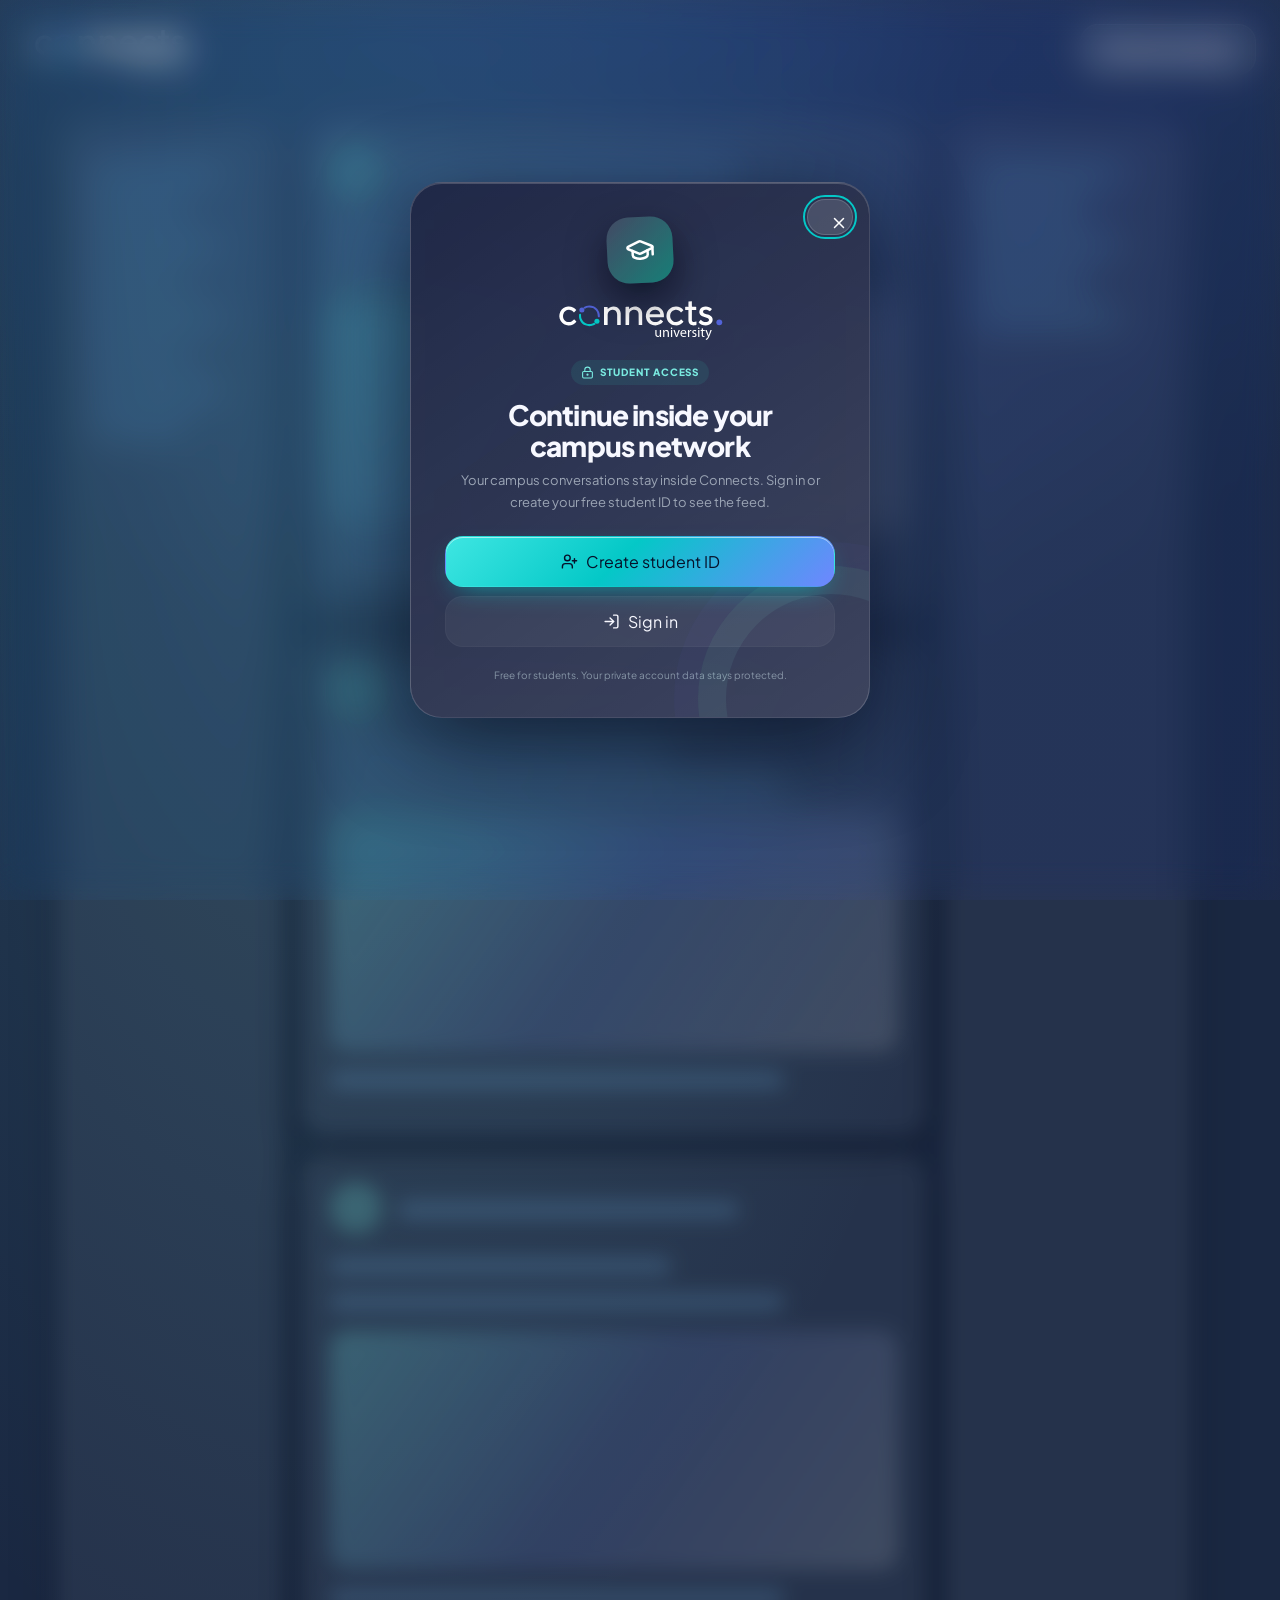
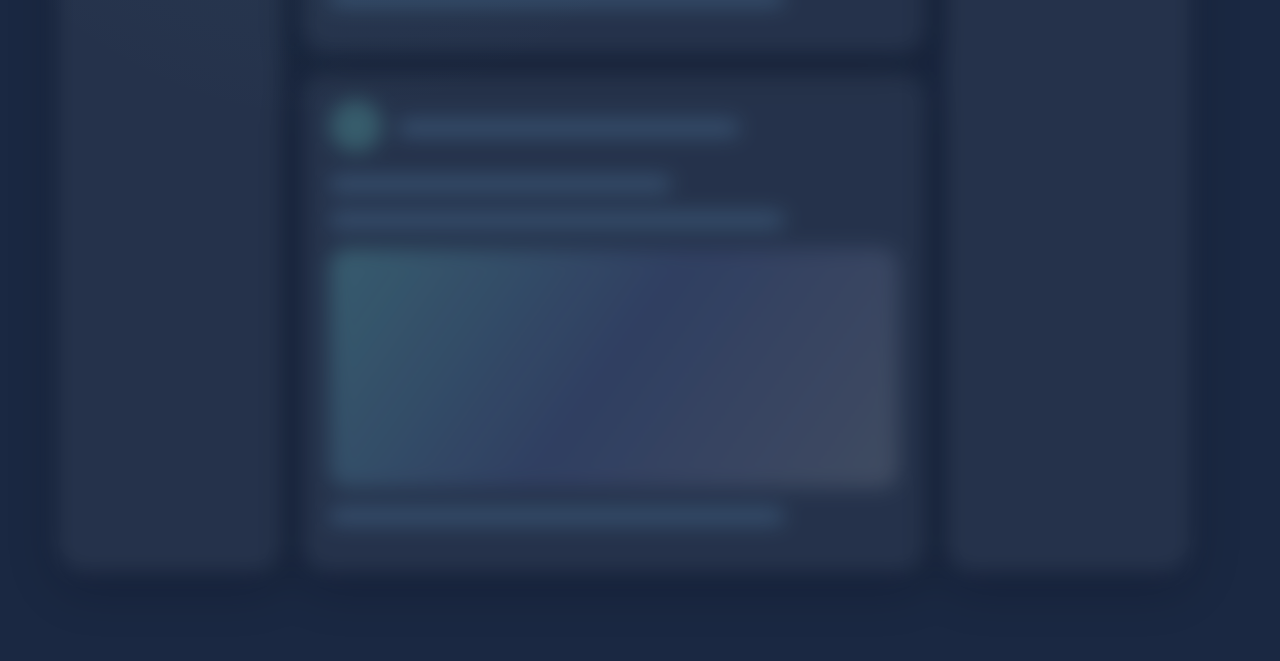
==== app/index.html @ 809c5050 "Landing page at /, app at /app/, R2-ready build Co-Authored-By: Claude Opus 5.5 <noreply@anthropic.c" ====
<!doctype html>
<html lang="en">
  <head>
    <meta charset="UTF-8" />
    <meta name="viewport" content="width=device-width, initial-scale=1.0, viewport-fit=cover" />
    <meta name="theme-color" content="#132443" />
    <meta name="description" content="Connects University is a free student education and campus community platform for learners, teachers and universities across Pakistan." />
    <meta http-equiv="Content-Security-Policy" content="default-src 'self'; base-uri 'self'; object-src 'none'; frame-ancestors 'none'; form-action 'self'; script-src 'self' 'sha256-Qj+hzBf1pVnDikHfz5MEUBC58TeFYwtO6Jq3TD0cAFQ='; style-src 'self' 'unsafe-inline' https://fonts.googleapis.com; font-src 'self' data: https://fonts.gstatic.com; img-src 'self' data: blob: https://*.supabase.co https://media.connects.university; media-src 'self' blob: https://*.supabase.co https://media.connects.university; connect-src 'self' https://*.supabase.co wss://*.supabase.co https://media.connects.university; worker-src 'self' blob:; upgrade-insecure-requests" />
    <link rel="canonical" href="https://connects.university/app/" />
    <meta property="og:title" content="Connects University — Pakistan's Student Network" />
    <meta property="og:description" content="Free learning resources, campus discovery and a verified student community." />
    <meta property="og:url" content="https://connects.university/" />
    <meta property="og:type" content="website" />
    <meta property="og:image" content="https://connects.university/icons/connects-icon-512.png" />
    <link rel="icon" type="image/svg+xml" href="/connects-icon.svg" />
    <link rel="manifest" href="/manifest.webmanifest" />
    <link rel="apple-touch-icon" href="/icons/connects-icon-192.png" />
    <title>Connects University — App</title>
    <script type="application/ld+json">{"@context":"https://schema.org","@type":"Organization","name":"Connects University","url":"https://connects.university/","logo":"https://connects.university/connects-logo-dark.svg","founder":{"@type":"Person","name":"Mohsin Haider Shakeel","url":"https://connects.university/founder.html"}}</script>
    <script src="/route-restore.js"></script>
    <script type="module" crossorigin src="/assets/app-D2vePIKq.js"></script>
    <link rel="stylesheet" crossorigin href="/assets/app-DALkkGx3.css">
  </head>
  <body>
    <div id="root"></div>
  </body>
</html>
---- assets/app-DALkkGx3.css ----
@font-face{font-family:Plus Jakarta Sans Variable;font-style:normal;font-display:swap;font-weight:200 800;src:url([data-uri])format("woff2-variations");unicode-range:U+460-52F,U+1C80-1C8A,U+20B4,U+2DE0-2DFF,U+A640-A69F,U+FE2E-FE2F}@font-face{font-family:Plus Jakarta Sans Variable;font-style:normal;font-display:swap;font-weight:200 800;src:url(/assets/plus-jakarta-sans-vietnamese-wght-normal-qRpaaN48.woff2)format("woff2-variations");unicode-range:U+102-103,U+110-111,U+128-129,U+168-169,U+1A0-1A1,U+1AF-1B0,U+300-301,U+303-304,U+308-309,U+323,U+329,U+1EA0-1EF9,U+20AB}@font-face{font-family:Plus Jakarta Sans Variable;font-style:normal;font-display:swap;font-weight:200 800;src:url(/assets/plus-jakarta-sans-latin-ext-wght-normal-DmpS2jIq.woff2)format("woff2-variations");unicode-range:U+100-2BA,U+2BD-2C5,U+2C7-2CC,U+2CE-2D7,U+2DD-2FF,U+304,U+308,U+329,U+1D00-1DBF,U+1E00-1E9F,U+1EF2-1EFF,U+2020,U+20A0-20AB,U+20AD-20C0,U+2113,U+2C60-2C7F,U+A720-A7FF}@font-face{font-family:Plus Jakarta Sans Variable;font-style:normal;font-display:swap;font-weight:200 800;src:url(/assets/plus-jakarta-sans-latin-wght-normal-eXO_dkmS.woff2)format("woff2-variations");unicode-range:U+??,U+131,U+152-153,U+2BB-2BC,U+2C6,U+2DA,U+2DC,U+304,U+308,U+329,U+2000-206F,U+20AC,U+2122,U+2191,U+2193,U+2212,U+2215,U+FEFF,U+FFFD}.commerce-card,.edu-ad{color:#ced6e7;background:#ffffff0f;border:1px solid #69c2d361;border-radius:22px;margin-bottom:20px;padding:24px;font-family:inherit}.commerce-card h1,.commerce-card h2,.commerce-card h3,.edu-ad h3{margin:8px 0 12px}.commerce-card p,.edu-ad p{line-height:1.6}.commerce-card small,.edu-ad small{color:#aec1c0}.commerce-grid{grid-template-columns:repeat(auto-fit,minmax(180px,1fr));gap:16px;display:grid}.commerce-form label{flex-direction:column;gap:7px;margin-bottom:16px;font-size:13px;display:flex}.commerce-form input,.commerce-form textarea,.commerce-form select{font:inherit;color:#ced6e7;background:#ffffff0f;border:1px solid #ffffff1f;border-radius:10px;width:100%;padding:12px}.commerce-form input[type=checkbox]{width:20px;height:20px}.commerce-card button,.edu-ad a{color:#fff;font:inherit;cursor:pointer;background:#157f67;border:0;border-radius:12px;padding:11px 16px;text-decoration:none}.commerce-card button:disabled{opacity:.5;cursor:not-allowed}.commerce-actions{flex-wrap:wrap;gap:10px;margin-top:16px;display:flex}.commerce-error{color:#e38982;background:#e4615829;border:1px solid #df665d61;border-radius:12px;padding:15px}.edu-ad{align-items:center;gap:16px;padding:18px;display:flex}.edu-ad img{object-fit:cover;border-radius:12px;width:100px;height:90px}.edu-ad div{flex:1;min-width:0}.edu-ad h3{font-size:16px}.edu-ad p{margin:4px 0;font-size:13px}.edu-ad span{color:#a9b8b4;font-size:11px}.edu-ad small{letter-spacing:.08em;font-size:10px}.edu-ad a{flex-shrink:0;font-size:12px}.wallet-hero{background:linear-gradient(135deg,#69d3bc29,#6873d429)}.wallet-balance{margin:18px 0;font-size:56px;line-height:1.3;display:block}.wallet-balance span{font-size:18px}.wallet-ledger{padding:0;list-style:none}.wallet-ledger li{border-bottom:1px solid #ffffff1f;justify-content:space-between;gap:15px;padding:15px 0;display:flex}.wallet-ledger small{margin-top:4px;font-size:11px;display:block}.upworks-package,.campaign-row{border-bottom:1px solid #ffffff1f;padding:18px 0}.reward-viewer video{background:#ffffff24;border-radius:14px;width:100%;max-height:400px;display:block}.reward-viewer progress{accent-color:#7ce9d0;width:100%;margin-top:15px}.commerce-card details{border-bottom:1px solid #ffffff1f;padding:13px 0}.commerce-card summary{cursor:pointer;font-weight:600}.commerce-admin,.upworks-page{max-width:1000px}.commerce-card a{color:#6ff6f1;overflow-wrap:anywhere}.commerce-form input:focus,.commerce-form textarea:focus{outline-offset:2px;outline:2px solid #83e2d9}@media (width<=600px){.commerce-card{padding:18px}.edu-ad{flex-wrap:wrap}.edu-ad img{width:70px;height:70px}.edu-ad a{margin-left:auto}.wallet-balance{font-size:44px}.commerce-grid{grid-template-columns:1fr}}.header-freelance-link{color:#7de8b7;font:inherit;white-space:nowrap;cursor:pointer;background:#69d38829;border:1px solid #69d39861;border-radius:18px;align-items:center;gap:7px;padding:10px 14px;font-size:13px;font-weight:600;display:flex}@media (width<=600px){.header-freelance-link{padding:8px}.header-freelance-link span{display:none}}.freelance .edu-ad a{color:#fff}.commerce-card,.edu-ad{overflow-wrap:anywhere}:root{--navy:#132443;--navy-2:#1b2f55;--teal:#2bbbad;--teal-soft:#e8f8f5;--purple:#5b5fe9;--bg:#f4f7f6;--card:#fff;--text:#17233d;--muted:#728096;--border:#e1e8e5;--shadow:0 14px 40px #14294812;color:var(--text);background:var(--bg);font-synthesis:none;font-family:Plus Jakarta Sans Variable,system-ui,sans-serif}*{box-sizing:border-box}body{background:radial-gradient(circle at 50% 0,#ffffff0f 0,transparent 370px),var(--bg);min-width:320px;margin:0}button,input,textarea{font:inherit}.app{min-height:100vh}.topbar{-webkit-backdrop-filter:blur(16px);backdrop-filter:blur(16px);border-bottom:1px solid var(--border);z-index:30;background:#ffffff0f;height:72px;position:sticky;top:0}.topbar-inner{align-items:center;gap:28px;max-width:1440px;height:100%;margin:auto;padding:0 30px;display:flex}.logo{letter-spacing:-1.1px;color:var(--heading);white-space:nowrap;align-items:center;font:800 22px/1 Plus Jakarta Sans Variable;display:flex}.logo b{color:var(--teal-text);font-size:26px}.logo-mark{background:var(--navy-surface);border-radius:9px;width:25px;height:25px;margin-right:7px;position:relative;overflow:hidden;transform:rotate(-8deg)}.logo-mark:before{content:"";border:2px solid #ffffff29;border-radius:8px;position:absolute;inset:7px 4px 4px}.logo-mark i{background:var(--teal);border-radius:50%;width:5px;height:5px;position:absolute;top:4px;left:6px}.logo-mark i+i{top:2px;left:15px}.search-box{border:1px solid var(--border);width:min(520px,42vw);height:44px;color:var(--muted);background:#ffffff0d;border-radius:15px;align-items:center;padding:0 13px;transition:all .2s;display:flex}.search-box:focus-within{border-color:var(--teal);background:#ffffff0f;box-shadow:0 0 0 4px #2bbbad1f}.search-box input{color:var(--text);background:0 0;border:0;outline:0;flex:1;padding:0 10px}.search-box kbd{border:1px solid var(--border);background:#ffffff0f;border-radius:6px;padding:2px 6px;font-size:11px}.top-actions{align-items:center;gap:5px;margin-left:auto;display:flex}.top-action,.icon-button{width:42px;height:42px;color:var(--muted);cursor:pointer;background:0 0;border:0;border-radius:13px;place-items:center;display:grid;position:relative}.top-action:hover,.top-action.active{background:var(--navy-surface);color:#fff}.has-dot i{background:#e4587242;border:2px solid #ffffff29;border-radius:50%;width:7px;height:7px;position:absolute;top:8px;right:8px}.profile-trigger{cursor:pointer;color:var(--muted);background:0 0;border:0;align-items:center;gap:5px;margin-left:6px;display:flex}.app-grid{grid-template-columns:236px minmax(0,650px) 330px;gap:26px;max-width:1330px;margin:0 auto;padding:26px 24px 100px;display:grid}.left-column,.right-column{align-self:start;position:sticky;top:98px}.identity-card,.side-nav,.founding-card,.rail-card,.battle-card,.card{background:var(--card);border:1px solid var(--border);border-radius:20px}.identity-card{box-shadow:var(--shadow);align-items:center;gap:12px;padding:18px;display:flex}.identity-card div{min-width:0}.identity-card strong,.identity-card span{display:block}.identity-card strong{white-space:nowrap;font-size:14px}.identity-card span{color:var(--teal-text);margin-top:3px;font-size:12px}.verified{color:#fff;vertical-align:1px;background:#4385f5;border-radius:50%;place-items:center;width:16px;height:16px;font-size:11px;display:inline-grid!important}.avatar{background:linear-gradient(135deg,var(--avatar),color-mix(in srgb,var(--avatar),#ffffff24 30%));color:#fff;letter-spacing:-.3px;border-radius:50%;flex:none;place-items:center;font-weight:700;display:inline-grid}.avatar-sm{width:34px;height:34px;font-size:11px}.avatar-md{width:44px;height:44px;font-size:12px}.avatar-lg{width:52px;height:52px;font-size:14px}.avatar-story{width:54px;height:54px;font-size:15px}.avatar-ring{outline:3px solid var(--teal-soft);outline-offset:2px}.side-nav{margin-top:14px;padding:9px}.side-nav button{color:#a9b2c3;cursor:pointer;background:0 0;border:0;border-radius:13px;align-items:center;gap:13px;width:100%;height:45px;padding:0 14px;font-size:14px;font-weight:600;display:flex}.side-nav button:hover{color:var(--heading);background:#ffffff0d}.side-nav button.active{background:var(--navy-surface);color:#fff;box-shadow:0 8px 18px #02041299}.side-nav button b{background:linear-gradient(90deg,var(--teal),var(--purple));color:#fff;border-radius:10px;margin-left:auto;padding:4px 7px;font-size:9px}.founding-card{color:#fff;background:linear-gradient(145deg,#ffffff24,#ffffff24);margin-top:14px;padding:18px;position:relative;overflow:hidden}.founding-card>*{z-index:1;position:relative}.founding-icon{color:#65e4d8;background:#2bbbad29;border-radius:11px;place-items:center;width:34px;height:34px;margin-bottom:12px;display:grid}.founding-card strong{text-transform:uppercase;color:#87e9df;letter-spacing:.8px;font-size:12px}.founding-card p{color:#bcc8dc;margin:8px 0 0;font-size:12px;line-height:1.55}.founding-orbit{z-index:0;border:20px solid #83e2d91f;border-radius:50%;width:120px;height:120px;position:absolute;bottom:-55px;right:-53px}.feed-heading{justify-content:space-between;align-items:start;height:52px;display:flex}.feed-heading span,.section-title span{letter-spacing:1.3px;text-transform:uppercase;color:var(--teal-text);font-size:10px;font-weight:700}.feed-heading h1{margin:3px 0;font:800 22px/1.1 Plus Jakarta Sans Variable}.feed-heading>button{border:1px solid var(--border);color:var(--heading);background:#ffffff0f;border-radius:12px;align-items:center;gap:7px;padding:9px 12px;font-size:12px;font-weight:600;display:flex}.stories{scrollbar-width:none;gap:15px;padding:13px 4px 18px;display:flex;overflow-x:auto}.stories::-webkit-scrollbar{display:none}.story{cursor:pointer;background:0 0;border:0;flex-direction:column;align-items:center;gap:7px;min-width:62px;padding:0;display:flex}.story small{text-overflow:ellipsis;color:#a7b1c0;max-width:68px;font-size:11px;overflow:hidden}.story-ring{background:conic-gradient(var(--purple),var(--teal),#e4735842,var(--purple));border-radius:50%;place-items:center;padding:3px;display:grid}.story-ring .avatar{border:3px solid #ffffff29}.story-own{border:2px dashed var(--teal);width:60px;height:60px;color:var(--teal-text);background:#ffffff0f;border-radius:50%;place-items:center;display:grid}.composer{box-shadow:var(--shadow);padding:17px 18px}.composer-row{align-items:flex-start;gap:12px;display:flex}.composer textarea{resize:none;min-height:46px;max-height:120px;color:var(--text);background:#ffffff0d;border:0;border-radius:15px;outline:0;flex:1;padding:13px 16px}.composer textarea:focus{box-shadow:inset 0 0 0 1px var(--teal);background:#ffffff0f}.composer-actions{border-top:1px solid var(--border);justify-content:space-between;align-items:center;margin-top:14px;padding-top:12px;display:flex}.composer-actions>div{gap:4px;display:flex}.composer-actions button{color:#9ea6b6;cursor:pointer;background:0 0;border:0;border-radius:10px;align-items:center;gap:7px;padding:9px 11px;font-size:12px;font-weight:600;display:flex}.composer-actions button:hover{background:var(--teal-soft);color:#7aebdf}.primary-button{background:var(--navy-surface)!important;color:#fff!important;padding:10px 17px!important}.primary-button:disabled{opacity:.45;cursor:not-allowed}.feed-list{gap:17px;margin-top:17px;display:grid}.post-card{padding:19px;box-shadow:0 8px 28px #02041240}.post-header{align-items:center;gap:11px;display:flex}.post-author{flex-direction:column;gap:2px;display:flex}.post-author strong{font-size:14px}.post-author span{color:var(--muted);font-size:11px}.campus-chip{background:var(--teal-soft);color:#7aebdf;border-radius:20px;margin-left:4px;padding:5px 9px;font-size:10px;font-weight:700}.more-button{width:35px;height:35px;color:var(--muted);cursor:pointer;background:0 0;border:0;border-radius:10px;margin-left:auto}.more-button:hover{background:#ffffff0d}.post-copy{margin:15px 2px;font-size:14px;line-height:1.6}.post-visual{color:#fff;border-radius:17px;flex-direction:column;justify-content:center;height:330px;padding:34px;display:flex;position:relative;overflow:hidden}.post-visual:after{content:"";border:1px solid #ffffff0b;border-radius:50%;width:250px;height:250px;position:absolute;bottom:-70px;right:-60px;box-shadow:0 0 0 32px #ffffff02,0 0 0 64px #ffffff01}.visual-grid{background-image:linear-gradient(#ffffff06 1px,#0000 1px),linear-gradient(90deg,#ffffff06 1px,#0000 1px);background-size:28px 28px;position:absolute;inset:0;-webkit-mask-image:linear-gradient(90deg,#000,#0000 70%);mask-image:linear-gradient(90deg,#000,#0000 70%)}.visual-pill{z-index:1;letter-spacing:1.3px;color:#8af0e6;margin-bottom:14px;font-size:9px;font-weight:700;position:relative}.post-visual>strong{z-index:1;letter-spacing:-1.1px;font:800 32px/1.12 Plus Jakarta Sans Variable;position:relative}.post-visual>strong em{color:#83eade;font-style:normal}.post-visual .logo{z-index:2;color:#fff;letter-spacing:-.5px;font-size:14px;position:absolute;top:22px;right:22px}.post-visual .logo-mark{background:#ffffff0f;border-radius:6px;width:18px;height:18px}.post-visual .logo-mark:before{border-color:var(--line-strong)}.post-stats{color:var(--muted);border-bottom:1px solid var(--border);justify-content:space-between;align-items:center;padding:12px 2px 10px;font-size:11px;display:flex}.post-stats span:first-child{align-items:center;gap:5px;display:flex}.post-actions{grid-template-columns:1fr 1.2fr 1fr 44px;gap:4px;padding-top:8px;display:grid}.post-actions button{color:#9da6b6;cursor:pointer;background:0 0;border:0;border-radius:10px;justify-content:center;align-items:center;gap:7px;height:38px;font-size:12px;font-weight:600;display:flex}.post-actions button:hover{background:#ffffff0d}.post-actions button.liked{color:#e84f6b;background:#e4587429}.post-actions button.saved{color:var(--heading);background:#6993d329}.right-column{gap:15px;display:grid}.rail-card{padding:19px}.section-title{justify-content:space-between;align-items:start;margin-bottom:15px;display:flex}.section-title h2{margin:3px 0;font:800 15px/1.2 Plus Jakarta Sans Variable}.section-title button{color:var(--teal-text);cursor:pointer;background:0 0;border:0;font-size:11px;font-weight:700}.suggestions{gap:16px;display:grid}.suggestion{align-items:center;gap:10px;display:flex}.suggestion>div{flex:1;min-width:0}.suggestion strong,.suggestion span{white-space:nowrap;text-overflow:ellipsis;display:block;overflow:hidden}.suggestion strong{font-size:12px}.suggestion span{color:var(--muted);margin-top:3px;font-size:10px}.suggestion>button{border:1px solid var(--teal);color:#79ece1;cursor:pointer;background:#ffffff0f;border-radius:20px;padding:7px 10px;font-size:10px;font-weight:700}.suggestion>button:hover{background:var(--teal);color:#fff}.trends{display:grid}.trends button{border:0;border-bottom:1px solid var(--border);text-align:left;color:var(--text);cursor:pointer;background:0 0;align-items:center;padding:11px 2px;display:flex}.trends button:last-child{border-bottom:0}.trends button>b{color:#c5ced6;width:27px;font:800 16px Plus Jakarta Sans Variable}.trends button>span{flex-direction:column;flex:1;gap:2px;display:flex}.trends strong{font-size:12px}.trends small{color:var(--muted);font-size:10px}.trends svg{color:#9aa6b5;transform:rotate(-90deg)}.battle-card{text-align:center;color:#fff;background:radial-gradient(circle at 50% 120%,#2bbbad54,#0000 45%),linear-gradient(145deg,#ffffff24,#ffffff24);padding:23px}.battle-card>span{letter-spacing:1.5px;color:#85e8df;font-size:9px;font-weight:700}.battle-card>strong{margin:18px 0 5px;font:800 21px Plus Jakarta Sans Variable;display:block}.battle-card>strong i{color:#f0c958;border:1px solid #e7b83c;border-radius:50%;margin:0 8px;padding:7px 5px;font-size:10px;font-style:normal}.battle-card p{color:#b8c5d9;font-size:11px}.battle-card button{color:var(--heading);background:#ffffff0f;border:0;border-radius:11px;margin-top:5px;padding:10px 16px;font-size:11px;font-weight:700}.bottom-nav,.mobile-only,.drawer-close,.drawer-scrim{display:none}@media (width<=1150px){.app-grid{grid-template-columns:220px minmax(0,650px);max-width:980px}.right-column{display:none}}@media (width<=820px){.topbar{height:64px}.topbar-inner{gap:12px;padding:0 15px}.topbar .logo{font-size:19px}.search-box{flex:1;width:auto}.search-box kbd,.top-actions .top-action,.profile-trigger svg{display:none}.mobile-only{display:grid}.app-grid{max-width:680px;padding:16px 13px 88px;display:block}.left-column{z-index:60;background:var(--bg);width:min(310px,86vw);height:100vh;padding:70px 16px 20px;transition:transform .25s;position:fixed;top:0;left:0;overflow:auto;transform:translate(-105%)}.left-column.drawer-open{transform:translate(0)}.drawer-close{width:40px;height:40px;color:var(--heading);background:#ffffff0f;border:0;border-radius:12px;place-items:center;display:grid;position:absolute;top:16px;right:15px}.drawer-scrim.show{-webkit-backdrop-filter:blur(3px);backdrop-filter:blur(3px);z-index:55;background:#0a182d73;display:block;position:fixed;inset:0}.feed-heading{height:48px}.stories{margin:0 -13px;padding-left:15px}.composer{border-radius:17px}.bottom-nav{z-index:40;height:70px;padding:6px max(7px,env(safe-area-inset-left)) calc(5px + env(safe-area-inset-bottom));-webkit-backdrop-filter:blur(14px);backdrop-filter:blur(14px);border-top:1px solid var(--border);background:#ffffff0f;grid-template-columns:repeat(5,1fr);display:grid;position:fixed;bottom:0;left:0;right:0}.bottom-nav button{color:#919bac;background:0 0;border:0;flex-direction:column;justify-content:center;align-items:center;gap:2px;font-size:9px;display:flex}.bottom-nav svg{width:20px}.bottom-nav button.active{color:var(--heading)}.bottom-nav .create{background:linear-gradient(135deg,var(--teal),var(--purple));color:#fff;border-radius:15px;place-self:center;width:46px;height:46px;box-shadow:0 8px 20px #427acf40}.bottom-nav .create svg{width:23px}.post-visual{height:300px}}@media (width<=520px){.topbar .search-box{display:none}.topbar-inner{justify-content:space-between}.top-actions{margin-left:0}.feed-heading h1{font-size:20px}.feed-heading>button{padding:8px 10px}.composer{padding:14px}.composer-actions button{padding:8px}.composer-actions button:nth-child(2){display:none}.primary-button{display:flex!important}.post-card{border-radius:17px;padding:14px}.post-copy{font-size:13px}.post-visual{height:250px;padding:24px}.post-visual>strong{font-size:27px}.post-actions{grid-template-columns:1fr 1.2fr 1fr 38px}.post-actions button{font-size:0}.post-actions button svg{width:20px}.post-header .campus-chip{display:none}}@media (prefers-reduced-motion:reduce){*{scroll-behavior:auto!important;transition:none!important}}.avatar{overflow:hidden}.avatar img{object-fit:cover;width:100%;height:100%}.side-nav button:disabled,.story:disabled,.post-actions button:disabled,.suggestion button:disabled,.trends button:disabled,.battle-card button:disabled{opacity:.52;cursor:not-allowed}.side-nav button.active{opacity:1}.composer-actions button small{background:#6996d329;border-radius:8px;padding:2px 5px;font-size:8px}.composer-actions button:disabled{opacity:.52;cursor:not-allowed}.real-post-image{object-fit:cover;background:#ffffff0d;border-radius:17px;width:100%;max-height:520px;display:block}.poll-preview{gap:7px;margin-top:10px;display:grid}.poll-preview button{border:1px solid var(--border);text-align:left;color:var(--text);background:#ffffff0f;border-radius:11px;padding:10px}.feed-error,.feed-loading,.empty-state{border-radius:14px;justify-content:center;align-items:center;gap:8px;margin-top:15px;padding:14px;font-size:12px;display:flex}.feed-error{color:#db8a98;background:#e4586b29;border:1px solid #e4587461}.feed-loading,.empty-state{color:var(--muted);border:1px solid var(--border);background:#ffffff0f}.load-more{border:1px solid var(--border);color:var(--heading);cursor:pointer;background:#ffffff0f;border-radius:13px;align-items:center;gap:7px;margin:16px auto 0;padding:10px 18px;font-weight:700;display:flex}.spin{animation:.8s linear infinite spin}@keyframes spin{to{transform:rotate(360deg)}}.auth-page{background:#ffffff0f;grid-template-columns:minmax(420px,1.08fr) minmax(420px,.92fr);min-height:100vh;display:grid}.auth-showcase{color:#fff;background:radial-gradient(circle at 15% 85%,#2bbbad47,#0000 28%),radial-gradient(circle at 90% 5%,#585ce411,#0000 28%),linear-gradient(145deg,#ffffff24,#ffffff24);flex-direction:column;min-height:100vh;padding:48px clamp(45px,6vw,90px);display:flex;position:relative;overflow:hidden}.auth-showcase:after{content:"";border:1px solid #ffffff09;border-radius:50%;width:420px;height:420px;position:absolute;bottom:-150px;right:-180px;box-shadow:0 0 0 45px #ffffff01,0 0 0 90px #ffffff01}.auth-logo{letter-spacing:-1px;z-index:1;align-items:center;font:800 22px Plus Jakarta Sans Variable;display:flex;position:relative}.auth-logo>span{background:#ffffff0f;border-radius:9px;width:27px;height:27px;margin-right:8px;position:relative;transform:rotate(-7deg)}.auth-logo>span:before{content:"";border:2px solid var(--line-strong);border-radius:8px;position:absolute;inset:7px 4px 4px}.auth-logo i{background:var(--teal);border-radius:50%;width:5px;height:5px;position:absolute;top:4px;left:6px}.auth-logo i+i{top:2px;left:16px}.auth-logo>b{color:#58dacd;font-size:27px}.showcase-copy{z-index:1;margin:auto 0;position:relative}.showcase-copy>span,.eyebrow{letter-spacing:1.6px;color:#70e3d8;font-size:10px;font-weight:800}.showcase-copy h1{letter-spacing:-2.6px;margin:17px 0 20px;font:800 clamp(40px,5vw,68px)/1.02 Plus Jakarta Sans Variable}.showcase-copy h1 em{color:#71e1d6;font-style:normal}.showcase-copy p{color:#c4cede;max-width:520px;font-size:16px;line-height:1.7}.campus-note{z-index:1;color:#fff;align-items:center;gap:12px;display:flex;position:relative}.campus-note>svg{color:#76e7dc;background:#ffffff0f;border-radius:13px;width:42px;height:42px;padding:10px}.campus-note strong,.campus-note span{display:block}.campus-note strong{font-size:12px}.campus-note span{color:#aebdd2;margin-top:3px;font-size:10px}.auth-panel{background:radial-gradient(circle at 50% 0,#66d6c229,#0000 38%),#ffffff0f;place-items:center;padding:40px;display:grid}.auth-card{width:min(420px,100%)}.mobile-auth-logo{display:none}.auth-card h2{letter-spacing:-1px;color:var(--heading);margin:9px 0;font:800 31px/1.15 Plus Jakarta Sans Variable}.auth-card>p{color:var(--muted);margin-bottom:27px;font-size:13px;line-height:1.6}.auth-card form{gap:15px;display:grid}.auth-card label{color:#aeb8c8;gap:7px;font-size:11px;font-weight:700;display:grid}.auth-card input{border:1px solid var(--border);width:100%;height:49px;color:var(--text);background:#ffffff0f;border-radius:13px;outline:0;padding:0 14px}.auth-card input:focus{border-color:var(--teal);background:#ffffff0f;box-shadow:0 0 0 4px #2bbbad1c}.auth-submit,.google-button{cursor:pointer;border-radius:13px;justify-content:center;align-items:center;gap:9px;width:100%;height:49px;font-weight:700;display:flex}.auth-submit{background:var(--navy-surface);color:#fff;border:0}.google-button{border:1px solid var(--border);color:var(--text);background:#ffffff0f}.google-button b{color:#4285f4;font-size:16px}.auth-submit:disabled,.google-button:disabled{opacity:.55;cursor:wait}.auth-divider{color:#9aa5b5;align-items:center;gap:11px;margin:18px 0;font-size:10px;display:flex}.auth-divider:before,.auth-divider:after{content:"";background:var(--border);flex:1;height:1px}.auth-card>small{text-align:center;color:#8a96a8;margin-top:18px;line-height:1.5;display:block}.auth-error{color:#db8a98;background:#e4586b29;border:1px solid #e4587461;border-radius:10px;padding:10px;font-size:11px}.state-page{background:radial-gradient(circle at 50% 25%,#68d4be29,transparent 34%),var(--bg);text-align:center;flex-direction:column;justify-content:center;align-items:center;gap:20px;min-height:100vh;padding:25px;display:flex}.state-card{border:1px solid var(--border);max-width:520px;box-shadow:var(--shadow);background:#ffffff0f;border-radius:20px;padding:28px}.state-card>svg{color:var(--teal-text)}.state-card h1{color:var(--heading);font:800 25px Plus Jakarta Sans Variable}.state-card p{color:var(--muted);line-height:1.65}.state-card code{text-align:left;color:#8ce9df;background:#ffffff24;border-radius:12px;padding:14px;font-size:11px;line-height:1.8;display:block;overflow:auto}@media (width<=850px){.auth-page{grid-template-columns:1fr}.auth-showcase{display:none}.auth-panel{min-height:100vh;padding:28px}.mobile-auth-logo{margin-bottom:50px;display:block}.mobile-auth-logo .auth-logo{color:var(--heading)}}html,body,#root{max-width:100%;overflow-x:hidden}.app-grid{grid-template-columns:minmax(210px,236px) minmax(0,650px) minmax(280px,330px);width:100%}.left-column,.feed-column,.right-column,.feed-list,.post-card,.post-header,.post-author,.post-actions{min-width:0}.feed-column,.post-card{width:100%;max-width:100%}.post-card{overflow:hidden}.post-copy{white-space:pre-wrap;overflow-wrap:anywhere;word-break:break-word;max-width:100%}.post-author{overflow:hidden}.post-author>strong,.post-author>span{text-overflow:ellipsis;white-space:nowrap;max-width:100%;overflow:hidden}.real-post-image{max-width:100%;height:auto}.post-actions{width:100%;overflow:hidden}.suggestion .avatar{place-items:center;display:grid}.suggestion>div>strong,.suggestion>div>span{white-space:nowrap;text-overflow:ellipsis;display:block;overflow:hidden}.suggestion .verified{display:inline-grid}.rail-card,.battle-card{min-width:0;max-width:100%;overflow:hidden}@media (width<=1150px){.app-grid{grid-template-columns:minmax(200px,220px) minmax(0,650px)}}.left-column,.right-column{overscroll-behavior:contain;scrollbar-width:thin;scrollbar-color:#d6dfdc transparent;max-height:calc(100vh - 106px);padding-right:3px;top:88px;overflow-y:auto}.identity-card{cursor:pointer}.header-search{width:min(520px,42vw);position:relative}.header-search .search-box{width:100%}.search-results{border:1px solid var(--border);z-index:80;background:#ffffff0f;border-radius:16px;padding:7px;position:absolute;top:51px;left:0;right:0;box-shadow:0 18px 45px #02041299}.search-results>button{text-align:left;cursor:pointer;background:0 0;border:0;border-radius:11px;align-items:center;gap:9px;width:100%;padding:9px;display:flex}.search-results>button:hover{background:#69d3a929}.search-results>button>span:not(.avatar):not(.search-post-icon){gap:2px;min-width:0;display:grid}.search-results b,.search-results small{white-space:nowrap;text-overflow:ellipsis;overflow:hidden}.search-results b{font-size:12px}.search-results small{color:var(--muted);font-size:10px}.search-status{text-align:center;color:var(--muted);padding:15px;font-size:12px}.search-post-icon{background:var(--teal-soft);color:#7aebdf;border-radius:10px;place-items:center;width:34px;height:34px;font-weight:800;display:grid}.notification-panel{z-index:90;border:1px solid var(--border);opacity:0;visibility:hidden;background:#ffffff0f;border-radius:17px;width:360px;max-height:calc(100vh - 100px);padding:9px;transition:all .18s;position:fixed;top:78px;right:28px;overflow:auto;transform:translateY(-8px);box-shadow:0 20px 55px #02041299}.notification-panel.open{opacity:1;visibility:visible;transform:none}.notification-panel header{justify-content:space-between;align-items:center;padding:9px 10px;display:flex}.notification-panel header button{color:var(--muted);cursor:pointer;background:0 0;border:0}.notification-panel>p{text-align:center;color:var(--muted);padding:25px;font-size:12px}.notification-item{border-radius:11px;gap:9px;padding:10px;display:flex}.notification-item:hover{background:#ffffff0d}.notification-item>div{gap:3px;font-size:11px;display:grid}.notification-item small{color:var(--muted)}.photo-preview{width:120px;height:90px;margin:12px 0 0 56px;position:relative}.photo-preview img{object-fit:cover;border-radius:12px;width:100%;height:100%}.photo-preview button{background:var(--navy-surface);color:#fff;border:0;border-radius:50%;place-items:center;width:25px;height:25px;display:grid;position:absolute;top:-7px;right:-7px}.poll-editor-react{grid-template-columns:1fr 1fr;gap:7px;margin:12px 0 0 56px;display:grid}.poll-editor-react input{border:1px solid var(--border);border-radius:10px;outline:0;height:39px;padding:0 11px}.poll-editor-react input:focus{border-color:var(--teal)}.post-actions button.sparked{color:#ffc766;background:#e4c15829}.comments-panel{border-top:1px solid var(--border);margin-top:9px;padding-top:13px}.comments-panel>span{text-align:center;color:var(--muted);font-size:11px;display:block}.comment-row{gap:8px;margin:10px 0;display:flex}.comment-row>div{background:#ffffff0d;border-radius:12px;min-width:0;padding:8px 11px}.comment-row b{font-size:11px}.comment-row p{overflow-wrap:anywhere;margin:3px 0 0;font-size:12px}.comment-input{gap:7px;margin-top:10px;display:flex}.comment-input input{border:1px solid var(--border);border-radius:11px;outline:0;flex:1;min-width:0;height:39px;padding:0 12px}.comment-input button{background:var(--navy-surface);color:#fff;border:0;border-radius:11px;place-items:center;width:40px;display:grid}.poll-live{gap:7px;margin:10px 0;display:grid}.poll-live>button{border:1px solid var(--border);height:42px;color:var(--text);cursor:pointer;background:#ffffff0f;border-radius:11px;align-items:center;padding:0 12px;display:flex;position:relative;overflow:hidden}.poll-live>button i{background:#2bbbad21;position:absolute;inset:0 auto 0 0}.poll-live>button span,.poll-live>button b{z-index:1;position:relative}.poll-live>button span{text-align:left;flex:1}.poll-live>button.selected{border-color:var(--teal)}.poll-live>small{color:var(--muted);font-size:10px}.view-heading{justify-content:space-between;align-items:center;min-height:60px;margin-bottom:16px;display:flex}.view-heading span{color:var(--teal-text);letter-spacing:1.4px;font-size:10px;font-weight:800}.view-heading h1{margin:3px 0;font:800 24px Plus Jakarta Sans Variable}.glimpse-grid-react{grid-template-columns:repeat(2,minmax(0,1fr));gap:14px;display:grid}.glimpse-grid-react article{aspect-ratio:9/16;background:#06111d;border-radius:18px;position:relative;overflow:hidden}.glimpse-grid-react video{object-fit:contain;width:100%;height:100%}.glimpse-overlay{color:#fff;background:linear-gradient(#0000,#000000c7);padding:35px 14px 14px;position:absolute;bottom:0;left:0;right:0}.glimpse-overlay p{margin:5px 0;font-size:11px}.glimpse-overlay>div{gap:7px;display:flex}.glimpse-overlay button{color:#fff;background:#ffffff18;border:0;border-radius:50%;place-items:center;width:35px;height:35px;display:grid}.glimpse-overlay button.active{background:#e4587342}.glimpse-overlay button.sparked{background:#d79016}.community-grid-react{grid-template-columns:1fr 1fr;gap:14px;display:grid}.community-grid-react>button{border:1px solid var(--border);text-align:left;box-shadow:var(--shadow);cursor:pointer;background:#ffffff0f;border-radius:18px;padding:25px}.community-grid-react>button:hover{border-color:var(--teal);transform:translateY(-2px)}.community-grid-react b,.community-grid-react span{display:block}.community-grid-react b{color:var(--heading);font:800 17px Plus Jakarta Sans Variable}.community-grid-react span{color:var(--teal-text);margin:7px 0;font-size:12px}.community-grid-react p{color:var(--muted);font-size:12px}.back-button{color:var(--teal-text);cursor:pointer;background:0 0;border:0;font-weight:700}.community-title{font:800 20px Plus Jakarta Sans Variable}.profile-view-react{border:1px solid var(--border);background:#ffffff0f;border-radius:20px;overflow:hidden}.profile-cover{background:radial-gradient(circle at 80% 20%,#2bbbadb3,transparent 25%),linear-gradient(135deg,var(--navy-surface),#31558d);height:145px}.profile-summary{align-items:center;gap:17px;margin-top:-36px;padding:0 25px;display:flex}.avatar-profile{border:5px solid #ffffff29;width:94px;height:94px;font-size:22px}.profile-summary h1{margin:40px 0 2px;font:800 22px Plus Jakarta Sans Variable}.profile-summary span,.profile-summary p{color:var(--muted);font-size:11px}.profile-summary p{margin:4px 0}.profile-badges{gap:7px;padding:15px 25px;display:flex}.profile-badges b{color:#7aebdf;background:var(--teal-soft);border-radius:12px;padding:6px 9px;font-size:9px}.profile-post-title{border-top:1px solid var(--border);margin:0;padding:18px 25px;font:800 17px Plus Jakarta Sans Variable}.profile-view-react .feed-list{padding:0 18px 20px}.coming-view{text-align:center;border:1px solid var(--border);box-shadow:var(--shadow);background:#ffffff0f;border-radius:20px;padding:70px 35px}.coming-icon{background:var(--teal-soft);width:64px;height:64px;color:var(--teal-text);border-radius:20px;place-items:center;margin:0 auto 15px;display:grid}.coming-view>span{color:var(--teal-text);letter-spacing:1.5px;font-size:9px;font-weight:800}.coming-view h1{margin:7px;font:800 29px Plus Jakarta Sans Variable}.coming-view p{max-width:500px;color:var(--muted);margin:0 auto;font-size:13px;line-height:1.7}.chat-preview{border:1px solid var(--border);border-radius:13px;gap:5px;max-width:360px;margin:24px auto 0;padding:15px;display:grid}.chat-preview span{color:var(--muted);font-size:11px}.toast-react{z-index:120;background:var(--navy-surface);color:#fff;border-radius:12px;padding:11px 17px;font-size:12px;position:fixed;bottom:28px;left:50%;transform:translate(-50%);box-shadow:0 12px 35px #02041299}@media (width<=820px){.header-search{display:none}.left-column{max-height:100vh}.notification-panel{width:auto;top:68px;left:10px;right:10px}.glimpse-grid-react{grid-template-columns:1fr 1fr}.community-grid-react{grid-template-columns:1fr}.profile-summary{padding:0 16px}.profile-view-react .feed-list{padding:0 10px 14px}}@media (width<=520px){.glimpse-grid-react{grid-template-columns:1fr}.poll-editor-react{grid-template-columns:1fr;margin-left:0}.photo-preview{margin-left:0}.post-actions button{font-size:10px}.profile-summary h1{font-size:18px}}.comment-thread{display:grid}.comment-bubble{background:#ffffff0d;border-radius:12px;min-width:0;max-width:calc(100% - 42px);padding:8px 11px}.comment-row>div.comment-bubble{background:#ffffff0d}.comment-bubble .verified{width:13px;height:13px;font-size:8px}.reply-trigger{color:#9aa5b6;cursor:pointer;background:0 0;border:0;padding:5px 0 0;font-size:10px;font-weight:800;display:block}.reply-trigger:hover{color:var(--teal-text)}.comment-reply{margin-top:1px;margin-left:42px}.comment-reply .avatar{width:28px;height:28px;font-size:9px}.reply-input{gap:6px;margin:2px 0 7px 42px;display:flex}.reply-input input{border:1px solid var(--border);border-radius:10px;outline:0;flex:1;min-width:0;height:34px;padding:0 11px}.reply-input input:focus{border-color:var(--teal)}.reply-input button{background:var(--navy-surface);color:#fff;border:0;border-radius:10px;place-items:center;width:34px;display:grid}.comments-empty{color:var(--muted);text-align:center;place-items:center;gap:5px;padding:22px;display:grid}.comments-empty b{color:var(--heading);font-size:12px}.comments-empty small{font-size:10px}.comment-input button:disabled,.reply-input button:disabled{opacity:.45}.glimpse-view{width:100%;min-width:0}.glimpse-heading{margin-bottom:12px}.glimpse-heading>small{color:var(--muted);font-size:10px}.glimpse-stage{overscroll-behavior-y:contain;scroll-snap-type:y mandatory;scrollbar-width:none;background:radial-gradient(circle at 50% 25%,#ffffff24,#ffffff24 68%);border-radius:24px;height:calc(100vh - 168px);min-height:560px;max-height:780px;overflow-y:auto;box-shadow:0 20px 55px #02041299}.glimpse-stage::-webkit-scrollbar{display:none}.glimpse-card-react{color:#fff;scroll-snap-align:start;scroll-snap-stop:always;background:#ffffff24;width:min(100%,410px);height:100%;margin:0 auto;position:relative;overflow:hidden}.glimpse-card-react video{object-fit:cover;background:#ffffff24;width:100%;height:100%;position:absolute;inset:0}.glimpse-video-hit{z-index:1;cursor:pointer;background:0 0;border:0;position:absolute;inset:0}.glimpse-shade{z-index:2;pointer-events:none;background:linear-gradient(#00000057,#0000 24% 54%,#000000db 100%);position:absolute;inset:0}.glimpse-play-state{z-index:4;-webkit-backdrop-filter:blur(9px);backdrop-filter:blur(9px);color:#fff;background:#fff1;border:1px solid #ffffff0f;border-radius:50%;place-items:center;width:70px;height:70px;padding-left:5px;display:grid;position:absolute;top:50%;left:50%;transform:translate(-50%,-50%)}.glimpse-audio-top{z-index:5;-webkit-backdrop-filter:blur(10px);backdrop-filter:blur(10px);background:#ffffff0f;border:1px solid #ffffff0b;border-radius:18px;align-items:center;gap:7px;max-width:calc(100% - 80px);padding:7px 10px;font-size:10px;display:flex;position:absolute;top:17px;left:17px}.glimpse-audio-top span{white-space:nowrap;text-overflow:ellipsis;overflow:hidden}.glimpse-volume{z-index:5;-webkit-backdrop-filter:blur(9px);backdrop-filter:blur(9px);color:#fff;background:#ffffff10;border:1px solid #ffffff0a;border-radius:50%;place-items:center;width:38px;height:38px;display:grid;position:absolute;top:15px;right:15px}.glimpse-creator{z-index:5;align-items:center;gap:10px;display:flex;position:absolute;bottom:112px;left:17px;right:82px}.glimpse-creator .avatar{border:2px solid #ffffff29}.glimpse-creator>div{min-width:0}.glimpse-creator b,.glimpse-creator span{white-space:nowrap;text-overflow:ellipsis;display:block;overflow:hidden}.glimpse-creator b{font-size:13px}.glimpse-creator>div>span{color:#ffffffbf;margin-top:2px;font-size:10px}.glimpse-caption{z-index:5;position:absolute;bottom:38px;left:17px;right:74px}.glimpse-caption p{-webkit-line-clamp:2;-webkit-box-orient:vertical;margin:0 0 8px;font-size:12px;line-height:1.45;display:-webkit-box;overflow:hidden}.glimpse-audio-bottom{color:#ffffffdb;align-items:center;gap:6px;font-size:10px;display:flex}.glimpse-audio-bottom span{white-space:nowrap;text-overflow:ellipsis;overflow:hidden}.glimpse-actions{z-index:6;gap:13px;display:grid;position:absolute;bottom:34px;right:12px}.glimpse-actions button{color:#fff;background:0 0;border:0;justify-items:center;gap:4px;padding:0;display:grid}.glimpse-actions button>span{-webkit-backdrop-filter:blur(8px);backdrop-filter:blur(8px);background:#fff1;border:1px solid #ffffff0b;border-radius:50%;place-items:center;width:44px;height:44px;transition:all .18s;display:grid}.glimpse-actions button small{color:#fff;text-shadow:0 1px 4px #02041299;font-size:9px}.glimpse-actions button.active>span{background:#ec4f6d;border-color:#ec4f6d}.glimpse-actions button.sparked>span{background:#e19a13;border-color:#f3c772}.glimpse-actions button.saved>span{color:var(--heading);background:#ffffff0f}.glimpse-progress{z-index:7;background:#ffffff1c;height:3px;position:absolute;bottom:0;left:0;right:0}.glimpse-progress i{background:linear-gradient(90deg,var(--teal),#58e4d742);height:100%;transition:width 80ms linear;display:block}.glimpse-comments-layer{z-index:30;position:absolute;inset:0}.comments-scrim{-webkit-backdrop-filter:blur(2px);backdrop-filter:blur(2px);background:#00000078;border:0;position:absolute;inset:0}.glimpse-comments-sheet{height:min(68%,520px);color:var(--text);background:#ffffff0f;border-radius:22px 22px 0 0;flex-direction:column;animation:.2s ease-out sheet-up;display:flex;position:absolute;bottom:0;left:0;right:0;box-shadow:0 -18px 45px #02041299}.glimpse-comments-sheet>header{border-bottom:1px solid var(--border);flex:none;justify-content:center;align-items:center;height:53px;padding:0 14px;display:flex}.glimpse-comments-sheet>header b{font:800 14px Plus Jakarta Sans Variable}.glimpse-comments-sheet>header button{width:36px;height:36px;color:var(--heading);background:#ffffff0d;border:0;border-radius:10px;place-items:center;display:grid;position:absolute;right:12px}.comments-sheet-body{flex-direction:column;flex:1;padding:4px 14px 12px;display:flex;overflow-y:auto}.comments-sheet-body .comment-input{background:#ffffff0f;margin-top:auto;padding:10px 0 12px;position:sticky;bottom:-12px}@keyframes sheet-up{0%{transform:translateY(100%)}to{transform:none}}.create-layer{z-index:160;align-items:end;display:grid;position:fixed;inset:0}.create-scrim{-webkit-backdrop-filter:blur(5px);backdrop-filter:blur(5px);background:#0812228f;border:0;position:absolute;inset:0}.create-sheet{width:min(620px,100%);padding:20px max(18px,env(safe-area-inset-left)) calc(22px + env(safe-area-inset-bottom));background:#ffffff0f;border-radius:24px 24px 0 0;margin:0 auto;animation:.22s ease-out sheet-up;position:relative;box-shadow:0 -22px 60px #02041299}.create-sheet>header{justify-content:space-between;align-items:center;display:flex}.create-sheet>header span{letter-spacing:1.5px;color:var(--teal-text);font-size:9px;font-weight:800}.create-sheet>header h2{margin:3px 0;font:800 21px Plus Jakarta Sans Variable}.create-sheet>header>button{width:40px;height:40px;color:var(--heading);background:#ffffff0d;border:0;border-radius:12px;place-items:center;display:grid}.create-choices{grid-template-columns:1fr 1fr;gap:12px;margin-top:18px;display:grid}.create-choices>button{border:1px solid var(--border);text-align:left;cursor:pointer;background:#ffffff0f;border-radius:18px;flex-direction:column;align-items:flex-start;min-height:155px;padding:18px;display:flex}.create-choices>button:hover{border-color:var(--teal);background:var(--teal-soft)}.create-choices>button>span{background:var(--navy-surface);color:#fff;border-radius:14px;place-items:center;width:46px;height:46px;margin-bottom:18px;display:grid}.create-choices>button+button>span{background:linear-gradient(135deg,var(--teal),var(--purple))}.create-choices b{color:var(--heading);font:800 14px Plus Jakarta Sans Variable}.create-choices small{color:var(--muted);margin-top:5px;font-size:10px;line-height:1.45}.create-editor{gap:12px;margin-top:15px;display:grid}.create-preview{background:#ffffff24;border-radius:17px;width:100%;height:230px;overflow:hidden}.create-preview img,.create-preview video{object-fit:contain;width:100%;height:100%}.create-preview.glimpse{width:160px;height:285px;margin:auto}.create-editor textarea{resize:none;border:1px solid var(--border);border-radius:14px;outline:0;width:100%;height:85px;padding:12px}.create-editor textarea:focus{border-color:var(--teal)}.create-submit-row{justify-content:space-between;align-items:center;gap:10px;display:flex}.change-media{color:var(--muted);background:0 0;border:0;font-size:11px;font-weight:700}.create-error{color:#db8a98;background:#e4586b29;border:1px solid #e4587261;border-radius:11px;padding:10px;font-size:11px}@media (width<=820px){.glimpse-mode .app-grid{max-width:none;padding:0 0 70px}.glimpse-mode .feed-column{max-width:none}.glimpse-heading{display:none}.glimpse-stage{height:calc(100dvh - 134px);min-height:0;max-height:none;box-shadow:none;background:#000;border-radius:0}.glimpse-card-react{border-radius:0;width:100%;max-width:520px}.glimpse-card-react video{object-fit:cover}.glimpse-audio-top{top:13px}.glimpse-volume{top:11px}.glimpse-creator{bottom:115px}.glimpse-actions{bottom:36px}.glimpse-comments-sheet{height:72%}}@media (width>=821px){.create-layer{display:none}}@media (width<=520px){.create-choices{grid-template-columns:1fr 1fr;gap:9px}.create-choices>button{min-height:142px;padding:14px}.comment-reply,.reply-input{margin-left:32px}.glimpse-creator{right:73px}.glimpse-caption{right:70px}.glimpse-actions button>span{width:42px;height:42px}}html,body,#root{overflow-x:clip}body{overflow-y:visible}.topbar{-webkit-backdrop-filter:none;z-index:100;pointer-events:none;background:0 0;border:0;height:64px;position:fixed;top:10px;left:14px;right:14px}.topbar-inner{-webkit-backdrop-filter:blur(28px)saturate(185%);isolation:isolate;pointer-events:auto;background:linear-gradient(135deg,#ffffff0f,#69d3c21d);border:1px solid #ffffff20;border-radius:22px;max-width:1440px;height:64px;padding:0 24px;position:relative;box-shadow:0 16px 42px #02041295,inset 0 1px #ffffff2c,inset 0 -1px #6b879b1f}.topbar-inner:before{content:"";z-index:-1;pointer-events:none;background:linear-gradient(115deg,#ffffff0d,#ffffff0c 42%,#49d2c61c 72%,#585ee406);border-radius:20px;position:absolute;inset:1px}.topbar-inner:after{content:"";pointer-events:none;background:#ffffff0f;border-radius:50%;height:1px;position:absolute;top:2px;left:6%;right:34%;box-shadow:0 0 16px #ffffff29}.topbar .search-box{-webkit-backdrop-filter:blur(14px);background:#ffffff2e;border-color:#a6bab961;box-shadow:inset 0 1px #ffffff1f}.topbar .search-box:focus-within{background:#ffffff0d;border-color:#83e2d994}.top-action,.icon-button,.profile-trigger{transition:background .18s,box-shadow .18s,transform .18s}.top-action:hover,.icon-button:hover{color:var(--heading);background:#ffffff0d;box-shadow:inset 0 1px #ffffff25}.top-action.active{color:#fff;background:linear-gradient(145deg,#fff2,#ffffff21);box-shadow:0 8px 20px #02041299,inset 0 1px #ffffff09}.app-grid{padding-top:96px}.left-column,.right-column{overscroll-behavior:auto;align-self:start;max-height:none;padding-right:0;position:sticky;top:92px;overflow:visible}.identity-card,.side-nav,.rail-card{-webkit-backdrop-filter:blur(18px)saturate(135%);background:#ffffff0f;border-color:#69d3b055}.notification-panel{-webkit-backdrop-filter:blur(24px)saturate(160%);background:#ffffff0f;top:86px}@media (width<=820px){.topbar{height:56px;top:8px;left:8px;right:8px}.topbar-inner{border-radius:19px;gap:10px;height:56px;padding:0 12px}.topbar-inner:before{border-radius:17px}.app-grid{padding-top:80px}.left-column{z-index:120;max-height:100vh;padding-right:16px;top:0;overflow-y:auto}.drawer-scrim.show{z-index:115}.notification-panel{top:72px}.bottom-nav{height:64px;padding:5px max(6px,env(safe-area-inset-left)) calc(4px + env(safe-area-inset-bottom));-webkit-backdrop-filter:blur(25px)saturate(180%);background:linear-gradient(135deg,#ffffff0f,#69d3c41d);border:1px solid #ffffff20;border-radius:22px;bottom:8px;left:8px;right:8px;overflow:visible;box-shadow:0 14px 38px #02041299,inset 0 1px #ffffff2c}.bottom-nav button{border-radius:14px}.bottom-nav button.active{color:var(--heading);background:#ffffff0d;box-shadow:inset 0 1px #ffffff29,0 5px 15px #0204125c}.bottom-nav .create{border:1px solid #ffffff19;border-radius:17px;width:48px;height:48px;box-shadow:0 10px 25px #427acf4d,inset 0 1px #ffffff15}.glimpse-mode .app-grid{padding:72px 0 80px}.glimpse-stage{height:calc(100dvh - 152px)}}.post-profile-link,.suggestion-profile,.glimpse-creator{color:inherit;cursor:pointer;background:0 0;border:0;padding:0}.post-profile-link{text-align:left;align-items:center;gap:11px;min-width:0;display:flex}.post-profile-link:hover strong,.suggestion-profile:hover strong,.glimpse-creator:hover b{color:var(--teal-text)}.suggestion-profile{text-align:left;flex:1;align-items:center;gap:10px;min-width:0;display:flex}.suggestion-profile>span{flex:1;min-width:0}.suggestion-profile strong,.suggestion-profile>span>span{white-space:nowrap;text-overflow:ellipsis;display:block;overflow:hidden}.suggestion-profile>span>span{color:var(--muted);margin-top:3px;font-size:10px}.suggestion>button:last-child,.profile-respect,.notification-respect{border:1px solid var(--teal);color:#79ece2;cursor:pointer;background:#ffffff0f;border-radius:20px;padding:7px 12px;font-size:10px;font-weight:800;transition:all .18s}.suggestion>button.pending,.profile-respect.pending,.notification-respect.pending{color:#fc6;background:#e4c05829;border-color:#e7a722}.suggestion>button.respected,.profile-respect.respected,.notification-respect.respected{background:linear-gradient(135deg,var(--teal),#3a9ed8);color:#fff;border-color:#0000;box-shadow:0 7px 18px #2bbbad38}.suggestion>button.accept,.profile-respect.accept,.notification-respect.accept{background:var(--navy-surface);border-color:var(--line-strong);color:#fff}.profile-summary{position:relative}.profile-identity-copy{flex:1;min-width:0}.profile-respect{flex:none;margin:38px 0 0 auto;padding:9px 17px}.notification-item{text-align:left;cursor:pointer;align-items:center;width:100%}.notification-item>div{flex:1;min-width:0}.notification-respect{flex:none;padding:6px 10px}.glimpse-creator{color:#fff;text-align:left}.glimpse-creator>span{min-width:0}.glimpse-creator b,.glimpse-creator>span>span{white-space:nowrap;text-overflow:ellipsis;display:block;overflow:hidden}.glimpse-creator>span>span{color:#ffffffbf;margin-top:2px;font-size:10px}@media (width<=820px){.left-column{position:fixed}.profile-summary{flex-wrap:wrap;align-items:flex-end}.profile-respect{margin:10px 0 0 auto}.notification-panel{max-height:calc(100dvh - 88px)}.notification-item{padding:10px 8px}.notification-respect{padding:6px 8px}}.verified-badge{vertical-align:-3px;color:#6eaaf7;flex:none;width:17px;height:17px;line-height:1;display:inline-flex!important}.verified-badge svg{width:100%;height:100%;display:block}.comment-head .verified-badge{vertical-align:-2px;width:14px;height:14px}.glimpse-creator .verified-badge{color:#4593ff}.profile-cover{background-position:50%;background-size:cover;position:relative}.profile-cover.has-cover:after{content:"";pointer-events:none;background:linear-gradient(#0a19300f,#0a193047);position:absolute;inset:0}.profile-cover-edit{z-index:2;min-height:36px;color:var(--heading);cursor:pointer;-webkit-backdrop-filter:blur(12px);backdrop-filter:blur(12px);background:#ffffff0f;border:1px solid #ffffff1f;border-radius:11px;align-items:center;gap:7px;padding:0 12px;font-size:10px;font-weight:800;display:flex;position:absolute;bottom:15px;right:18px;box-shadow:0 9px 24px #02041299}.profile-cover-edit:disabled{opacity:.65;cursor:wait}.profile-avatar-editor{flex:none;position:relative}.profile-avatar-editor>button{background:var(--navy-surface);color:#fff;cursor:pointer;border:3px solid #ffffff29;border-radius:50%;place-items:center;width:33px;height:33px;display:grid;position:absolute;bottom:4px;right:-3px;box-shadow:0 6px 16px #02041299}.profile-avatar-editor>button:disabled{opacity:.72;cursor:wait}.profile-owner-panel{background:linear-gradient(135deg,#ffffff0f,#ffffff0f);border:1px solid #69d3bf61;border-radius:17px;gap:14px;margin:0 25px 18px;padding:17px;display:grid}.profile-owner-panel>header{align-items:center;gap:10px;display:flex}.profile-owner-panel>header>span{background:var(--teal-soft);width:37px;height:37px;color:var(--teal-text);border-radius:11px;place-items:center;display:grid}.profile-owner-panel h2{margin:0;font:800 13px Plus Jakarta Sans Variable}.profile-owner-panel p{color:var(--muted);margin:3px 0 0;font-size:9px}.profile-media-actions{flex-wrap:wrap;gap:8px;display:flex}.profile-media-actions button{border:1px solid var(--border);min-height:38px;color:var(--heading);cursor:pointer;background:#ffffff0f;border-radius:11px;align-items:center;gap:7px;padding:0 12px;font-size:9px;font-weight:800;display:flex}.profile-media-actions button:hover{border-color:var(--teal);color:#7aebdf}.profile-password-box{border-top:1px solid var(--border);padding-top:13px}.profile-password-box>div:first-child{align-items:center;gap:9px;display:flex}.profile-password-box>div:first-child>svg{color:var(--teal-text)}.profile-password-box>div:first-child>span{flex:1;min-width:0}.profile-password-box b,.profile-password-box small{display:block}.profile-password-box b{font-size:10px}.profile-password-box small{color:var(--muted);margin-top:2px;font-size:8px}.profile-password-box>div:first-child>button{background:var(--navy-surface);color:#fff;cursor:pointer;border:0;border-radius:10px;min-height:34px;padding:0 12px;font-size:9px;font-weight:800}.profile-password-box form{grid-template-columns:.7fr 1fr 1fr;gap:8px;margin-top:13px;display:grid}.profile-password-box form label{color:#aab5c4;gap:5px;font-size:8px;font-weight:800;display:grid}.profile-password-box form input{border:1px solid var(--border);width:100%;height:38px;color:var(--text);background:#ffffff0f;border-radius:10px;outline:0;padding:0 10px}.profile-password-box form input:focus{border-color:var(--teal);box-shadow:0 0 0 3px #2bbbad1a}.profile-password-box form>div{grid-column:1/-1;justify-content:flex-end;gap:7px;display:flex}.profile-password-box form>div button{border:1px solid var(--border);min-height:34px;color:var(--muted);cursor:pointer;background:#ffffff0f;border-radius:10px;padding:0 11px;font-size:9px;font-weight:800}.profile-password-box form>div button:last-child{border-color:var(--line-strong);background:var(--navy-surface);color:#fff}.comment-head{align-items:center;gap:6px;min-width:0;display:flex}.comment-head>b{flex:1;min-width:0}.comment-delete{color:#828ea1;cursor:pointer;background:0 0;border:0;border-radius:8px;flex:none;place-items:center;width:25px;height:25px;display:grid}.comment-delete:hover{color:#dd8898;background:#e4587129}.comment-action-error{color:#da8b9a;background:#e4586b29;border-radius:10px;margin:6px 0;padding:8px 10px;font-size:9px;font-weight:700}@media (width<=620px){.profile-cover{height:128px}.profile-cover-edit{bottom:10px;right:10px}.profile-summary{padding:0 15px}.profile-owner-panel{margin:0 14px 16px;padding:14px}.profile-media-actions{grid-template-columns:1fr 1fr;display:grid}.profile-media-actions button{justify-content:center;padding:0 8px}.profile-password-box form{grid-template-columns:1fr}.profile-password-box form>div{grid-column:auto}.profile-summary h1{font-size:19px}.profile-avatar-editor .avatar-profile{width:82px;height:82px}.profile-avatar-editor>button{width:31px;height:31px}.profile-badges{padding-left:15px;padding-right:15px}}.profile-summary .verified-badge,.post-author .verified-badge,.comment-head .verified-badge{aspect-ratio:1;vertical-align:-2px;filter:drop-shadow(0 2px 4px #1877f238);justify-content:center;align-items:center;width:19px;min-width:19px;height:19px;min-height:19px;overflow:visible;color:#6eaaf7!important}.verified-badge svg{min-width:100%;min-height:100%;overflow:visible;width:100%!important;height:100%!important}.comment-head .verified-badge{width:14px;min-width:14px;height:14px;min-height:14px}.profile-password-box{grid-template-columns:minmax(0,1fr) auto;align-items:center;gap:12px;display:grid}.profile-password-box .password-otp-trigger{color:#fff;cursor:pointer;background:linear-gradient(135deg,#ffffff24 0% 100%);border:1px solid #ffffff05;border-radius:13px;justify-content:center;align-items:center;gap:10px;min-width:190px;min-height:42px;padding:0 16px;font-size:10px;font-weight:800;line-height:1;transition:transform .18s,box-shadow .18s,opacity .18s;display:inline-flex;box-shadow:0 9px 22px #02041299}.profile-password-box .password-otp-trigger:hover:not(:disabled){transform:translateY(-1px);box-shadow:0 12px 27px #02041299}.profile-password-box .password-otp-trigger:active:not(:disabled){transform:translateY(0)}.profile-password-box .password-otp-trigger:disabled{opacity:.66;cursor:wait}.profile-password-box form{grid-column:1/-1}@media (width<=620px){.profile-summary .verified-badge{width:19px;min-width:19px;height:19px}.profile-password-box{grid-template-columns:1fr}.profile-password-box .password-otp-trigger{width:100%;min-width:0;min-height:44px}}.suggestion>.suggestion-profile{color:inherit;box-shadow:none;background:0 0;border:0;border-radius:0;padding:0}.suggestion>.suggestion-profile:hover{color:inherit;background:0 0}.suggestion-profile>.avatar{border-radius:50%;flex:0 0 44px;width:44px;height:44px}.suggestion-profile>.suggestion-copy{flex:1;min-width:0}.suggestion-profile>.suggestion-copy>strong,.suggestion-profile>.suggestion-copy>span{white-space:nowrap;text-overflow:ellipsis;display:block;overflow:hidden}.suggestion-profile>.suggestion-copy>span{color:var(--muted);margin-top:3px;font-size:10px}.state-card-actions{justify-content:center;gap:10px;margin-top:18px;display:flex}.state-card-actions button{border:1px solid var(--border);min-height:40px;color:var(--heading);cursor:pointer;background:#ffffff0f;border-radius:11px;padding:0 16px;font-size:10px;font-weight:800}.state-card-actions button:first-child{border-color:var(--line-strong);background:var(--navy-surface);color:#fff}.managed-login-note{color:#6ff6eb;text-align:center;background:#66d6c229;border:1px solid #69d3c661;border-radius:12px;justify-content:center;align-items:center;min-height:42px;padding:0 13px;font-size:9px;font-weight:800;display:flex}.composer-actions button.composer-action-active{color:#6ff6eb;background:#60dcc829}.class-assignment-note{color:#6ff6eb;align-items:center;gap:9px;display:flex}.class-assignment-note>span{gap:2px;display:grid}.class-assignment-note b{font-size:11px}.class-assignment-note small{color:var(--muted);font-size:9px}.post-copy mark,.assignment-caption-preview mark,.attachment-caption mark{color:#6ff6eb;background:#60dcc829;border-radius:5px;padding:1px 3px;font-weight:800}.assign-suggestions{border:1px solid var(--border);z-index:5;background:#ffffff0f;border-radius:14px;margin:8px 0 0 56px;padding:6px;display:grid;position:relative;box-shadow:0 16px 35px #0204128a}.assign-suggestions button{text-align:left;color:var(--text);cursor:pointer;background:0 0;border:0;border-radius:10px;align-items:center;gap:9px;padding:7px;display:flex}.assign-suggestions button:hover{background:var(--teal-soft)}.assign-suggestions button span:last-child{gap:2px;display:grid}.assign-suggestions b{font-size:12px}.assign-suggestions small{color:var(--muted);font-size:10px}.assignment-composer-panel{background:linear-gradient(135deg,#58e4d029,#ffffff0f);border:1px solid #68d4c761;border-radius:14px;margin:10px 0 0 56px;padding:12px}.assignment-caption-preview{white-space:pre-wrap;overflow-wrap:anywhere;margin:0 0 9px;font-size:12px;line-height:1.55}.assignment-recipient-chips{flex-wrap:wrap;gap:6px;display:flex}.assignment-recipient-chips>span{border:1px solid var(--border);color:#6ff6eb;background:#ffffff0f;border-radius:18px;align-items:center;gap:6px;height:30px;padding:0 9px 0 3px;font-size:10px;font-weight:800;display:flex}.assignment-recipient-chips .avatar{width:23px;height:23px;font-size:8px}.assignment-due-input{color:var(--heading);align-items:center;gap:7px;margin-top:10px;font-size:11px;font-weight:800;display:flex}.assignment-due-input input{border:1px solid var(--border);min-width:190px;height:36px;color:var(--text);background:#ffffff0f;border-radius:9px;margin-left:auto;padding:0 9px;font-size:11px}.composer-attachment-grid{grid-template-columns:repeat(3,minmax(0,1fr));gap:7px;margin:12px 0 0 56px;display:grid}.composer-attachment{border:1px solid var(--border);background:#ffffff0d;border-radius:12px;justify-content:center;align-items:center;height:112px;display:flex;position:relative;overflow:hidden}.composer-attachment img,.composer-attachment video{object-fit:cover;width:100%;height:100%}.composer-attachment>button{color:#fff;cursor:pointer;background:#ffffff21;border:0;border-radius:50%;place-items:center;width:27px;height:27px;padding:0;display:grid;position:absolute;top:6px;right:6px}.composer-file-icon{color:var(--teal-text)}.composer-file-name{color:#fff;background:linear-gradient(#0000,#081325e0);padding:7px;display:grid;position:absolute;bottom:0;left:0;right:0}.composer-file-name b{white-space:nowrap;text-overflow:ellipsis;font-size:9px;overflow:hidden}.composer-file-name small{opacity:.75;font-size:8px}.composer-error{color:#d89;background:#e4587629;border:1px solid #e4587461;border-radius:10px;align-items:center;gap:7px;margin:10px 0 0 56px;padding:9px 11px;font-size:11px;display:flex}.post-attachment-gallery{background:#ffffff0d;border-radius:17px;gap:3px;height:430px;display:grid;overflow:hidden}.post-attachment-gallery>button{cursor:pointer;background:#ffffff0d;border:0;min-width:0;min-height:0;padding:0;position:relative;overflow:hidden}.post-attachment-gallery img{object-fit:cover;width:100%;height:100%;transition:transform .22s;display:block}.post-attachment-gallery>button:hover img{transform:scale(1.02)}.post-attachment-gallery.gallery-1{grid-template-columns:1fr}.post-attachment-gallery.gallery-2{grid-template-columns:1fr 1fr}.post-attachment-gallery.gallery-3{grid-template-rows:1fr 1fr;grid-template-columns:1.4fr 1fr}.post-attachment-gallery.gallery-3>button:first-child{grid-row:1/3}.post-attachment-gallery.gallery-4{grid-template-rows:1fr 1fr;grid-template-columns:1fr 1fr}.video-thumbnail,.document-thumbnail{width:100%;height:100%;color:var(--heading);background:linear-gradient(145deg,#69d3c229,#6287da29);flex-direction:column;justify-content:center;align-items:center;gap:7px;padding:14px;display:flex}.video-thumbnail{color:#fff;background:linear-gradient(145deg,#ffffff24,#ffffff24)}.document-thumbnail b{white-space:nowrap;text-overflow:ellipsis;max-width:100%;font-size:11px;overflow:hidden}.document-thumbnail small{color:var(--muted);font-size:9px}.more-attachments{color:#fff;-webkit-backdrop-filter:blur(2px);backdrop-filter:blur(2px);background:#0812229e;place-items:center;font:800 33px Plus Jakarta Sans Variable;display:grid;position:absolute;inset:0}.attachment-section-label{text-overflow:ellipsis;white-space:nowrap;color:#fff;letter-spacing:.02em;-webkit-backdrop-filter:blur(7px);backdrop-filter:blur(7px);background:#0c1d35d1;border-radius:9px;max-width:calc(100% - 14px);padding:5px 8px;font-size:8px;font-weight:900;position:absolute;bottom:7px;left:7px;overflow:hidden}.attachment-viewer{z-index:350;color:#fff;background:#040910f7;grid-template-columns:minmax(0,1fr) 390px;display:grid;position:fixed;inset:0}.attachment-viewer-close{z-index:5;color:#fff;cursor:pointer;background:#0000006b;border:1px solid #ffffff0c;border-radius:50%;place-items:center;width:43px;height:43px;display:grid;position:fixed;top:17px;left:17px}.attachment-stage{justify-content:center;align-items:center;min-width:0;min-height:0;padding:25px 72px 104px;display:flex;position:relative}.attachment-full{flex-direction:column;justify-content:center;align-items:center;width:100%;height:100%;min-height:0;display:flex}.attachment-full img,.attachment-full video{object-fit:contain;max-width:100%;max-height:calc(100vh - 140px);display:block}.attachment-full .document-thumbnail{border-radius:24px;max-width:520px;height:310px}.attachment-download{background:var(--teal);color:#fff;border-radius:11px;align-items:center;gap:7px;margin-top:12px;padding:10px 15px;font-size:11px;font-weight:800;text-decoration:none;display:flex}.attachment-arrow{z-index:2;color:#fff;cursor:pointer;background:#ffffff0f;border:1px solid #ffffff0b;border-radius:50%;place-items:center;width:46px;height:46px;display:grid;position:absolute;top:50%}.attachment-arrow.previous{left:16px}.attachment-arrow.next{right:16px}.attachment-thumbnails{justify-content:center;gap:7px;height:68px;display:flex;position:absolute;bottom:18px;left:18px;right:18px;overflow-x:auto}.attachment-thumbnails>button{opacity:.55;background:#ffffff24;border:2px solid #0000;border-radius:9px;flex:0 0 62px;height:62px;padding:0;overflow:hidden}.attachment-thumbnails>button.active{border-color:var(--teal);opacity:1}.attachment-thumbnails img{object-fit:cover;width:100%;height:100%}.attachment-thumbnails .document-thumbnail,.attachment-thumbnails .video-thumbnail{padding:4px}.attachment-thumbnails b,.attachment-thumbnails small{display:none}.attachment-conversation{min-width:0;color:var(--text);background:#ffffff0f;flex-direction:column;display:flex;overflow:hidden}.attachment-conversation>header{border-bottom:1px solid var(--border);align-items:center;gap:9px;padding:17px;display:flex}.attachment-conversation>header>div{min-width:0;display:grid}.attachment-conversation>header b{font-size:12px}.attachment-conversation>header small{color:var(--muted);white-space:nowrap;text-overflow:ellipsis;font-size:9px;overflow:hidden}.attachment-caption{white-space:pre-wrap;overflow-wrap:anywhere;margin:14px 17px 9px;font-size:12px;line-height:1.5}.attachment-engagement-summary{color:var(--muted);padding:8px 17px;font-size:10px}.attachment-actions{border-block:1px solid var(--border);grid-template-columns:1fr 1fr;padding:6px;display:grid}.attachment-actions button{height:37px;color:var(--muted);background:0 0;border:0;border-radius:9px;justify-content:center;align-items:center;gap:6px;font-size:11px;font-weight:800;display:flex}.attachment-actions button.liked{color:#e84f6b;background:#e4587429}.attachment-actions button.sparked{color:#ffc766;background:#e4be5829}.attachment-conversation .comments-panel{margin:0;padding:8px 14px 13px;overflow-y:auto}.attachment-conversation .comments-sheet-body .comment-input{bottom:-13px}.attachment-conversation .comments-empty{margin-top:auto}.attachment-section-copy{background:#69d3c029;border:1px solid #69d3c661;border-radius:12px;margin:0 17px 9px;padding:11px 12px}.attachment-section-copy b{color:#6ff6eb;font-size:11px;display:block}.attachment-section-copy p{color:var(--muted);white-space:pre-wrap;margin:4px 0 0;font-size:10px;line-height:1.5}@media (width<=820px){.assign-suggestions,.assignment-composer-panel,.composer-attachment-grid,.composer-error{margin-left:0}.post-attachment-gallery{height:360px}.attachment-viewer{grid-template-rows:minmax(42vh,56vh) 1fr;grid-template-columns:1fr;overflow-y:auto}.attachment-stage{min-height:42vh;padding:15px 45px 75px}.attachment-full img,.attachment-full video{max-height:49vh}.attachment-full .document-thumbnail{height:210px}.attachment-conversation{min-height:44vh;overflow:visible}.attachment-conversation .comments-panel{overflow:visible}.attachment-thumbnails{height:52px;bottom:10px}.attachment-thumbnails>button{flex-basis:48px;height:48px}.attachment-viewer-close{width:39px;height:39px;top:12px;left:12px}.attachment-arrow{width:38px;height:38px}.attachment-arrow.previous{left:5px}.attachment-arrow.next{right:5px}}@media (width<=520px){.composer-attachment-grid{grid-template-columns:repeat(2,minmax(0,1fr))}.assignment-due-input{flex-wrap:wrap;align-items:flex-start}.assignment-due-input input{width:100%;margin-left:0}.post-attachment-gallery{border-radius:13px;height:310px}.attachment-viewer{grid-template-rows:48vh auto}.attachment-stage{padding:10px 35px 64px}.attachment-full img,.attachment-full video{max-height:43vh}.attachment-caption{max-height:76px;overflow:auto}.attachment-conversation>header{padding:12px}.attachment-conversation .comments-panel{padding-inline:10px}.composer-actions .composer-class-action{font-size:0}.composer-actions .composer-class-action:after{content:"Class";font-size:10px}.composer-actions .composer-class-action svg{width:17px}}.caption-mention{color:#82aee3;font:inherit;cursor:pointer;background:0 0;border:0;padding:0;font-weight:800;display:inline}.caption-mention:hover{text-decoration:underline}.caption-mention.assignment{color:#6ff6eb;background:#60dcc829;border-radius:5px;padding:1px 3px}.feed-auto-loader{min-height:58px;color:var(--muted);justify-content:center;align-items:center;gap:8px;font-size:10px;font-weight:700;display:flex}.messages-mode .app-grid{grid-template-columns:236px minmax(0,1fr);max-width:1380px}.messages-mode .right-column{display:none}.messages-mode .feed-column{width:100%;min-width:0;max-width:none}.messages-shell{-webkit-backdrop-filter:blur(22px)saturate(140%);background:#ffffff0f;border:1px solid #ffffff1c;border-radius:24px;grid-template-columns:320px minmax(0,1fr);height:calc(100vh - 120px);min-height:590px;display:grid;overflow:hidden;box-shadow:0 22px 60px #02041267}.messages-list-pane{border-right:1px solid var(--border);background:linear-gradient(#ffffff0f,#ffffff0f);flex-direction:column;min-width:0;display:flex;position:relative}.messages-list-header{justify-content:space-between;align-items:center;padding:22px 20px 13px;display:flex}.messages-list-header span{letter-spacing:1.4px;color:var(--teal-text);font-size:9px;font-weight:800}.messages-list-header h1{margin:3px 0 0;font:800 23px Plus Jakarta Sans Variable}.messages-list-header>button{border:1px solid var(--border);width:38px;height:38px;color:var(--heading);cursor:pointer;background:#ffffff0d;border-radius:12px;place-items:center;display:grid}.message-search{border:1px solid var(--border);height:42px;color:var(--muted);background:#ffffff0f;border-radius:13px;align-items:center;gap:8px;margin:0 14px 12px;padding:0 11px;display:flex;box-shadow:0 6px 18px #02041240}.message-search:focus-within{border-color:var(--teal);box-shadow:0 0 0 3px #2bbbad1a}.message-search input{min-width:0;color:var(--text);background:0 0;border:0;outline:0;flex:1;font-size:12px}.message-search>button{width:26px;height:26px;color:var(--muted);background:#ffffff0d;border:0;border-radius:8px;place-items:center;display:grid}.message-search-results{z-index:12;border:1px solid var(--border);background:#ffffff0f;border-radius:15px;max-height:280px;padding:6px;position:absolute;top:122px;left:14px;right:14px;overflow-y:auto;box-shadow:0 18px 42px #02041299}.message-search-results>button{text-align:left;width:100%;color:var(--text);cursor:pointer;background:0 0;border:0;border-radius:11px;align-items:center;gap:9px;padding:9px;display:flex}.message-search-results>button:hover{background:var(--teal-soft)}.message-search-results>button>span{flex:1;gap:2px;min-width:0;display:grid}.message-search-results>button>.avatar{border-radius:50%;flex:0 0 34px;width:34px;min-width:34px;height:34px;display:inline-grid;overflow:hidden}.message-search-results>button>.avatar img{object-fit:cover;border-radius:50%;width:100%;height:100%}.message-search-results b,.message-search-results small{white-space:nowrap;text-overflow:ellipsis;overflow:hidden}.message-search-results b{font-size:11px}.message-search-results small{color:var(--muted);font-size:9px}.message-search-results>p{color:var(--muted);text-align:center;padding:10px;font-size:10px}.conversation-list{scrollbar-width:thin;flex:1;min-height:0;padding:0 8px 12px;overflow-y:auto}.conversation-item{text-align:left;width:100%;min-height:72px;color:var(--text);cursor:pointer;background:0 0;border:0;border-radius:15px;grid-template-rows:1fr 1fr;grid-template-columns:44px minmax(0,1fr) auto;column-gap:10px;padding:10px;display:grid;position:relative}.conversation-item:hover{background:#69d3bf1d}.conversation-item.active{background:linear-gradient(135deg, var(--navy-surface), #ffffff24);color:#fff;box-shadow:0 10px 25px #02041299}.conversation-item>.avatar{grid-row:1/3;align-self:center}.conversation-item>span{grid-row:1/3;align-self:center;gap:4px;min-width:0;display:grid}.conversation-item b{white-space:nowrap;text-overflow:ellipsis;font-size:12px;overflow:hidden}.conversation-item b .verified{width:14px;height:14px;margin-left:2px;font-size:9px}.conversation-item small{color:var(--muted);white-space:nowrap;text-overflow:ellipsis;font-size:10px;overflow:hidden}.conversation-item.active small,.conversation-item.active time{color:#ffffffa8}.conversation-item time{color:#9aa5b4;align-self:end;font-size:8px}.conversation-item em{background:var(--teal);color:#fff;border-radius:10px;place-self:start end;place-items:center;min-width:19px;height:19px;padding:0 5px;font-size:9px;font-style:normal;font-weight:800;display:grid}.message-state{min-height:210px;color:var(--muted);text-align:center;flex-direction:column;justify-content:center;align-items:center;gap:8px;padding:30px 22px;font-size:11px;display:flex}.message-state b{color:var(--heading);font:800 14px Plus Jakarta Sans Variable}.message-state span{line-height:1.5}.message-setup-error{color:#d88d9c;background:#e4586e29;border:1px solid #e4587061;border-radius:11px;align-items:flex-start;gap:7px;margin:8px 12px 12px;padding:10px;font-size:10px;line-height:1.45;display:flex}.message-setup-error svg{flex:none}.messages-chat{background:radial-gradient(circle at 50% 0,#69d3bf1b,#0000 280px),#ffffff0f;flex-direction:column;min-width:0;min-height:0;display:flex}.chat-empty{text-align:center;height:100%;color:var(--muted);flex-direction:column;justify-content:center;align-items:center;padding:30px;display:flex}.chat-empty>span{background:linear-gradient(135deg, var(--teal-soft), #5869e429);width:72px;height:72px;color:var(--teal-text);border-radius:23px;place-items:center;display:grid;box-shadow:inset 0 1px #ffffff2e}.chat-empty h2{color:var(--heading);margin:16px 0 5px;font:800 19px Plus Jakarta Sans Variable}.chat-empty p{margin:0;font-size:11px}.chat-header{border-bottom:1px solid var(--border);-webkit-backdrop-filter:blur(15px);backdrop-filter:blur(15px);background:#ffffff0d;flex:none;align-items:center;gap:8px;height:73px;padding:0 18px;display:flex}.chat-back{width:38px;height:38px;color:var(--heading);background:#ffffff0d;border:0;border-radius:11px;place-items:center;display:none}.chat-profile{text-align:left;min-width:0;color:var(--text);cursor:pointer;background:0 0;border:0;align-items:center;gap:10px;display:flex}.chat-profile>span{gap:2px;min-width:0;display:grid}.chat-profile b{font:800 13px Plus Jakarta Sans Variable}.chat-profile small{color:var(--muted);font-size:9px}.message-stream{scrollbar-width:thin;flex-direction:column;flex:1;gap:6px;min-height:0;padding:22px max(20px,5%);display:flex;overflow-y:auto}.conversation-start{text-align:center;color:var(--muted);flex-direction:column;align-items:center;gap:6px;margin:auto auto 20px;font-size:10px;display:flex}.conversation-start b{color:var(--heading);margin-top:5px;font:800 13px Plus Jakarta Sans Variable}.message-line{align-items:flex-end;gap:7px;max-width:78%;display:flex}.message-line.mine{align-self:flex-end}.message-line.theirs{align-self:flex-start}.message-line>div{min-width:70px}.message-line p{color:var(--text);overflow-wrap:anywhere;background:#ffffff0d;border-radius:17px 17px 17px 5px;margin:0;padding:10px 13px;font-size:12px;line-height:1.45;box-shadow:0 4px 12px #02041240}.message-line.mine p{background:linear-gradient(135deg, var(--navy-surface), #274b82);color:#fff;border-radius:17px 17px 5px}.message-line time{color:#9aa5b4;margin:3px 5px 0;font-size:8px;display:block}.message-line.mine time{text-align:right}.message-composer{border:1px solid var(--border);background:#ffffff0f;border-radius:17px;flex:none;align-items:flex-end;gap:8px;margin:0 16px 15px;padding:7px 7px 7px 14px;display:flex;box-shadow:0 9px 28px #0204125c}.message-composer:focus-within{border-color:var(--teal);box-shadow:0 0 0 3px #2bbbad1a,0 9px 28px #0204125c}.message-composer textarea{resize:none;min-height:36px;max-height:110px;color:var(--text);background:0 0;border:0;outline:0;flex:1;padding:9px 0;font-size:12px}.message-composer>button{background:linear-gradient(135deg, var(--teal), var(--purple));color:#fff;cursor:pointer;border:0;border-radius:13px;flex:none;place-items:center;width:40px;height:40px;display:grid;box-shadow:0 7px 18px #4d6dd338}.message-composer>button:disabled{opacity:.42;cursor:not-allowed}.nav-unread{text-align:center;z-index:3;border:2px solid #ffffff29;border-radius:10px;min-width:18px;height:18px;padding:0 4px;line-height:14px;top:2px;right:1px;color:#fff!important;background:#e4587142!important;font-size:8px!important;position:absolute!important}.side-nav .side-unread{color:#fff;background:#e4587142}.profile-social-actions{flex:none;align-items:center;gap:8px;margin:38px 0 0 auto;display:flex}.profile-social-actions .profile-respect{margin:0}.profile-message{border:1px solid var(--line-strong);background:var(--navy-surface);color:#fff;cursor:pointer;border-radius:18px;align-items:center;gap:6px;height:34px;padding:0 13px;font-size:10px;font-weight:800;display:flex}.incoming-message-popup{z-index:150;-webkit-backdrop-filter:blur(24px)saturate(170%);background:linear-gradient(135deg,#ffffff0f,#69d3c222);border:1px solid #fff2;border-radius:20px;width:min(350px,100vw - 28px);padding:8px;animation:.24s ease-out message-pop;position:fixed;bottom:24px;right:24px;box-shadow:0 20px 55px #02041299,inset 0 1px #ffffff2e}.popup-main{width:100%;color:var(--text);text-align:left;cursor:pointer;background:0 0;border:0;align-items:center;gap:11px;padding:8px 32px 8px 7px;display:flex}.popup-main>span{min-width:0;display:grid}.popup-main small{color:var(--teal-text);letter-spacing:1.1px;font-size:8px;font-weight:800}.popup-main b{margin:2px 0;font:800 12px Plus Jakarta Sans Variable}.popup-main p{color:var(--muted);white-space:nowrap;text-overflow:ellipsis;margin:0;font-size:10px;overflow:hidden}.popup-close{width:27px;height:27px;color:var(--muted);cursor:pointer;background:#ffffff0b;border:0;border-radius:9px;place-items:center;display:grid;position:absolute;top:9px;right:9px}@keyframes message-pop{0%{opacity:0;transform:translateY(18px)scale(.97)}to{opacity:1;transform:none}}@media (width<=1150px) and (width>=821px){.messages-mode .app-grid{grid-template-columns:220px minmax(0,1fr);max-width:1120px}.messages-shell{grid-template-columns:285px minmax(0,1fr)}}@media (width<=820px){.messages-mode .app-grid{max-width:none;padding:72px 0 80px;display:block}.messages-mode .feed-column{max-width:none}.messages-shell{border-width:1px 0;border-radius:0;height:calc(100dvh - 152px);min-height:440px;display:block}.messages-list-pane,.messages-chat{border:0;height:100%}.messages-chat,.messages-shell.chat-open .messages-list-pane{display:none}.messages-shell.chat-open .messages-chat{display:flex}.chat-back{display:grid}.messages-list-header{padding:17px 18px 10px}.messages-list-header h1{font-size:21px}.message-search-results{top:108px}.message-stream{padding:18px 13px}.message-line{max-width:88%}.message-composer{margin:0 10px 8px}.profile-social-actions{justify-content:flex-end;width:100%;margin:10px 0 0}.profile-summary .profile-social-actions .profile-respect{margin:0}.incoming-message-popup{width:auto;bottom:82px;left:10px;right:10px}.bottom-nav button{position:relative}.bottom-nav .nav-unread{top:0;right:calc(50% - 19px)}}.brand-logo{aspect-ratio:966.64/259.72;cursor:default;background:0 0;border:0;border-radius:0;flex:none;width:164px;height:auto;padding:0;line-height:0;overflow:visible}button.brand-logo{cursor:pointer}.brand-logo-art{object-fit:contain;-webkit-user-select:none;user-select:none;width:100%;height:100%;display:block}.auth-showcase>.auth-brand-logo{filter:drop-shadow(0 12px 24px #02041299);z-index:2;width:260px;height:auto;position:relative}.mobile-auth-logo .auth-brand-logo{width:210px;height:auto;margin:0 auto}.loading-brand-icon{aspect-ratio:1;width:76px}.loading-brand-icon .brand-logo-art{filter:drop-shadow(0 10px 20px #5263d829);animation:1.15s cubic-bezier(.55,.08,.35,.92) infinite brand-loading}@keyframes brand-loading{0%{transform:rotate(0)scale(.94)}50%{transform:rotate(180deg)scale(1)}to{transform:rotate(360deg)scale(.94)}}.auth-panel{overflow-y:auto}.auth-public-link{z-index:2;width:fit-content;margin-top:20px;font-size:11px;font-weight:800;text-decoration:none;position:relative}.auth-public-link-light{color:#78e7dc}.auth-public-link:hover,.auth-public-nav a:hover{text-decoration:underline}.auth-public-nav{color:#a4afbd;justify-content:center;align-items:center;gap:9px;margin-top:14px;font-size:11px;display:flex}.auth-public-nav a{color:var(--heading);font-weight:800;text-decoration:none}.auth-card{padding:22px 0}.auth-tabs{border:1px solid var(--border);background:#ffffff0d;border-radius:15px;grid-template-columns:1fr 1fr;gap:5px;margin-bottom:24px;padding:5px;display:grid}.auth-tabs button{height:40px;color:var(--muted);cursor:pointer;background:0 0;border:0;border-radius:11px;font-size:11px;font-weight:800}.auth-tabs button.active{color:var(--heading);background:#ffffff0f;box-shadow:0 5px 15px #0204125c}.auth-back,.auth-resend{color:var(--teal-text);cursor:pointer;background:0 0;border:0;font-size:10px;font-weight:800}.auth-back{align-items:center;gap:5px;margin-bottom:25px;padding:0;display:flex}.auth-resend{text-align:center;width:100%;margin-top:15px;display:block}.auth-resend:disabled{opacity:.5}.auth-step-icon{background:linear-gradient(135deg, var(--teal-soft), #5869e429);width:54px;height:54px;color:var(--teal-text);border-radius:17px;place-items:center;margin-bottom:17px;display:grid}.auth-otp{grid-template-columns:repeat(6,minmax(0,1fr));gap:8px;display:grid}.auth-card .auth-otp input{text-align:center;min-width:0;height:56px;padding:0;font:800 21px Plus Jakarta Sans Variable}.auth-finishing{text-align:center;min-height:350px;color:var(--teal-text);flex-direction:column;justify-content:center;align-items:center;display:flex}.auth-finishing h2{margin-top:18px}.auth-finishing p{color:var(--muted);margin-bottom:18px;font-size:12px}.profile-setup-card{width:min(540px,100%)}.profile-setup-form select{border:1px solid var(--border);width:100%;height:49px;color:var(--text);background:#ffffff0f;border-radius:13px;outline:0;padding:0 12px}.profile-setup-form select:focus{border-color:var(--teal);background:#ffffff0f;box-shadow:0 0 0 4px #2bbbad1c}.setup-two-fields{grid-template-columns:1fr 1fr;gap:12px;display:grid}.account-role-fieldset{border:0;margin:2px 0;padding:0}.account-role-fieldset legend{color:#aeb8c8;margin-bottom:8px;font-size:11px;font-weight:700}.account-role-grid{grid-template-columns:1fr 1fr;gap:9px;display:grid}.account-role-grid>button{border:1px solid var(--border);min-height:78px;color:var(--text);text-align:left;cursor:pointer;background:#ffffff0f;border-radius:14px;align-items:flex-start;gap:9px;padding:11px;transition:all .18s;display:flex}.account-role-grid>button:hover{background:#ffffff0f;border-color:#83e2d98c}.account-role-grid>button.selected{border-color:var(--teal);background:var(--teal-soft);box-shadow:0 0 0 3px #2bbbad1a}.account-role-grid>button>span{width:31px;height:31px;color:var(--teal-text);background:#ffffff0f;border-radius:10px;flex:none;place-items:center;display:grid}.account-role-grid strong,.account-role-grid small{display:block}.account-role-grid strong{color:var(--heading);font-size:11px}.account-role-grid small{color:var(--muted);margin-top:4px;font-size:9px;line-height:1.35}@media (width<=850px){.auth-card{padding:10px 0 26px}.mobile-auth-logo{margin-bottom:30px}}@media (width<=520px){.brand-logo{width:145px;height:auto}.mobile-auth-logo .auth-brand-logo{width:190px;height:auto}.auth-panel{padding:18px}.auth-card h2{font-size:26px}.auth-otp{gap:5px}.auth-card .auth-otp input{height:50px;font-size:18px}.setup-two-fields{grid-template-columns:1fr;gap:15px}.account-role-grid{grid-template-columns:1fr}}.auth-public-links{color:#818da2;justify-content:center;align-items:center;gap:10px;margin-top:22px;font-size:12px;display:flex}.auth-public-links a{color:#a9b2c3;font-weight:700;text-decoration:none}.auth-public-links a:hover,.auth-public-links a:focus-visible{color:#6ff6ee;text-decoration:underline}.study-vault{gap:16px;display:grid}.vault-hero{color:#fff;background:radial-gradient(circle at 85% 15%,#585ce42b,#0000 26%),radial-gradient(circle at 80% 105%,#2bbbad80,#0000 38%),linear-gradient(140deg,#ffffff24,#ffffff24);border-radius:24px;justify-content:space-between;min-height:220px;padding:30px;display:flex;position:relative;overflow:hidden}.vault-hero>div:first-child{z-index:2;max-width:430px;position:relative}.vault-hero span{letter-spacing:1.6px;color:#75e7dc;font-size:9px;font-weight:800}.vault-hero h1{margin:8px 0;font:800 34px/1.05 Plus Jakarta Sans Variable}.vault-hero p{color:#c7d2e2;font-size:13px;line-height:1.65}.vault-promise{color:#82e9df;align-items:center;gap:7px;margin-top:18px;font-size:11px;font-weight:700;display:flex}.vault-hero-art{width:170px;position:relative}.vault-hero-art svg{-webkit-backdrop-filter:blur(12px);backdrop-filter:blur(12px);background:#ffffff0e;border:1px solid #ffffff0b;border-radius:22px;padding:17px;position:absolute}.vault-hero-art svg:first-child{width:78px;height:78px;top:34px;right:62px;transform:rotate(-8deg)}.vault-hero-art svg:last-child{color:#7ae6dc;width:88px;height:88px;bottom:27px;right:0;transform:rotate(9deg)}.vault-toolbar{gap:10px;display:flex}.vault-search{border:1px solid var(--border);height:48px;color:var(--muted);background:#ffffff0f;border-radius:15px;flex:1;align-items:center;padding:0 14px;display:flex}.vault-search input{min-width:0;color:var(--text);border:0;outline:0;flex:1;padding:0 10px}.vault-toolbar>button,.vault-submit{background:var(--navy-surface);color:#fff;cursor:pointer;border:0;border-radius:14px;justify-content:center;align-items:center;gap:7px;padding:0 18px;font-size:12px;font-weight:700;display:flex}.vault-filters{grid-template-columns:auto 1fr 1fr 1fr;gap:8px;display:grid}.vault-filters>span{color:var(--muted);align-items:center;gap:5px;font-size:10px;font-weight:700;display:flex}.vault-filters select,.vault-upload-card select{border:1px solid var(--border);height:40px;color:var(--text);background:#ffffff0f;border-radius:11px;outline:0;min-width:0;padding:0 10px;font-size:10px}.vault-resource-list{gap:11px;display:grid}.vault-resource-card{border:1px solid var(--border);background:#ffffff0f;border-radius:18px;align-items:center;gap:13px;padding:15px;display:flex;box-shadow:0 8px 25px #02041240}.vault-file-icon{background:linear-gradient(145deg,var(--teal-soft),#5861e429);width:50px;height:58px;color:var(--teal-text);border-radius:14px;flex:none;place-items:center;display:grid}.vault-resource-copy{flex:1;min-width:0}.vault-tags{flex-wrap:wrap;gap:5px;display:flex}.vault-tags span{color:#7beae0;background:var(--teal-soft);border-radius:10px;padding:4px 7px;font-size:8px;font-weight:800}.vault-tags span:nth-child(2){color:#8b8fda;background:#5858e429}.vault-tags span:nth-child(3){color:#ffce66;background:#e4c25829}.vault-tags span.rejected{color:#df8695;background:#e4586b29}.vault-tags span.reviewed{color:#81e4c8;background:#69d39e29}.vault-resource-copy h2{color:var(--heading);margin:7px 0 4px;font:800 14px/1.3 Plus Jakarta Sans Variable}.vault-resource-copy p,.vault-resource-copy small{white-space:nowrap;text-overflow:ellipsis;display:block;overflow:hidden}.vault-resource-copy p{color:#a6b1c2;margin:0;font-size:10px}.vault-resource-copy small{color:var(--muted);margin-top:5px;font-size:9px}.vault-resource-actions{align-items:center;gap:6px;display:flex}.vault-resource-actions button{border:1px solid var(--border);width:37px;height:37px;color:var(--muted);cursor:pointer;background:#ffffff0f;border-radius:11px;place-items:center;display:grid}.vault-resource-actions button.saved{background:var(--navy-surface);color:#fff;border-color:var(--line-strong)}.vault-resource-actions button.delete{color:#e58092;background:#ffffff0f;border-color:#d6667b61}.vault-resource-actions button.delete:hover{color:#fff;background:#e44762;border-color:#e44762}.vault-resource-actions a{background:var(--navy-surface);color:#fff;border-radius:11px;align-items:center;gap:5px;height:37px;padding:0 12px;font-size:10px;font-weight:700;text-decoration:none;display:flex}.vault-state{min-height:180px;color:var(--muted);text-align:left;background:#ffffff0d;border:1px dashed #ffffff1f;border-radius:20px;justify-content:center;align-items:center;gap:13px;padding:25px;display:flex}.vault-state b{color:var(--heading);font-size:13px;display:block}.vault-state p{margin:5px 0;font-size:10px;line-height:1.5}.vault-setup code{color:var(--heading);background:#ffffff0d;border-radius:5px;padding:2px 5px}.vault-modal{z-index:180;place-items:center;padding:18px;display:grid;position:fixed;inset:0}.vault-modal-scrim{-webkit-backdrop-filter:blur(6px);backdrop-filter:blur(6px);background:#08122294;border:0;position:absolute;inset:0}.vault-upload-card{background:#ffffff0f;border-radius:24px;width:min(650px,100%);max-height:calc(100dvh - 36px);padding:24px;position:relative;overflow-y:auto;box-shadow:0 30px 80px #02041299}.vault-upload-card>header{justify-content:space-between;align-items:flex-start;margin-bottom:17px;display:flex}.vault-upload-card header span{letter-spacing:1.3px;color:var(--teal-text);font-size:9px;font-weight:800}.vault-upload-card h2{margin:4px 0;font:800 22px Plus Jakarta Sans Variable}.vault-upload-card header>button{width:38px;height:38px;color:var(--heading);background:#ffffff0d;border:0;border-radius:11px;place-items:center;display:grid}.vault-upload-card form{gap:12px;display:grid}.vault-upload-card label{color:#aeb8c8;gap:6px;font-size:10px;font-weight:700;display:grid}.vault-upload-card input,.vault-upload-card textarea{border:1px solid var(--border);width:100%;color:var(--text);background:#ffffff0f;border-radius:12px;outline:0;padding:0 12px}.vault-upload-card input{height:43px}.vault-upload-card textarea{resize:none;height:70px;padding-top:10px}.vault-file-picker{border:1px dashed var(--teal);background:var(--teal-soft);cursor:pointer;border-radius:15px;grid-template-columns:auto 1fr;align-items:center;padding:14px;min-height:78px!important;color:var(--teal-text)!important;display:flex!important}.vault-file-picker span{min-width:0}.vault-file-picker b,.vault-file-picker small{white-space:nowrap;text-overflow:ellipsis;display:block;overflow:hidden}.vault-file-picker b{color:var(--heading)}.vault-file-picker small{color:var(--muted);margin-top:4px;font-weight:500}.vault-form-grid{grid-template-columns:1fr 1fr;gap:10px;display:grid}.vault-review-note{color:#a1acbc;align-items:center;gap:6px;margin:0;font-size:10px;display:flex}.vault-submit{height:46px}.vault-submit:disabled{opacity:.55}@media (width<=600px){.vault-hero{min-height:205px;padding:23px}.vault-hero h1{font-size:29px}.vault-hero-art{width:80px}.vault-hero-art svg:first-child{width:62px;height:62px;right:18px}.vault-hero-art svg:last-child{display:none}.vault-toolbar{grid-template-columns:1fr auto;display:grid}.vault-toolbar>button{padding:0 13px}.vault-filters{scrollbar-width:none;padding-bottom:3px;display:flex;overflow-x:auto}.vault-filters>span{display:none}.vault-filters select{min-width:145px}.vault-resource-card{align-items:flex-start}.vault-file-icon{width:43px;height:51px}.vault-resource-actions{display:grid}.vault-resource-actions a{justify-content:center;width:37px;padding:0;font-size:0}.vault-form-grid{grid-template-columns:1fr}.vault-upload-card{border-radius:20px;padding:18px}.vault-resource-copy p{white-space:normal;line-height:1.45}}.university-discovery,.university-detail{gap:16px;display:grid}.university-hero{color:#fff;background:radial-gradient(circle at 86% 10%,#585ce430,#0000 28%),radial-gradient(circle at 75% 110%,#2bbbad8f,#0000 40%),linear-gradient(140deg,#ffffff24,#ffffff24);border-radius:24px;justify-content:space-between;min-height:225px;padding:31px;display:flex;overflow:hidden}.university-hero>div:first-child{z-index:2;max-width:470px;position:relative}.university-hero>div>span,.university-main-copy section>span,.university-side-info section>span{letter-spacing:1.6px;color:#75e7dc;font-size:9px;font-weight:800}.university-hero h1{letter-spacing:-1.2px;margin:10px 0;font:800 34px/1.12 Plus Jakarta Sans Variable}.university-hero p{color:#c7d2e2;max-width:440px;font-size:13px;line-height:1.65}.university-hero-icons{width:165px;position:relative}.university-hero-icons svg{-webkit-backdrop-filter:blur(12px);backdrop-filter:blur(12px);background:#ffffff0f;border:1px solid #ffffff0b;border-radius:22px;padding:17px;position:absolute}.university-hero-icons svg:first-child{width:82px;height:82px;top:32px;right:64px;transform:rotate(-8deg)}.university-hero-icons svg:last-child{color:#79e6dc;width:90px;height:90px;bottom:24px;right:0;transform:rotate(10deg)}.university-toolbar{grid-template-columns:1fr 145px 135px;gap:9px;display:grid}.university-toolbar label{border:1px solid var(--border);height:47px;color:var(--muted);background:#ffffff0f;border-radius:14px;align-items:center;padding:0 13px;display:flex}.university-toolbar input{min-width:0;color:var(--text);border:0;outline:0;flex:1;padding:0 9px}.university-toolbar select{border:1px solid var(--border);color:var(--text);background:#ffffff0f;border-radius:14px;outline:0;padding:0 10px;font-size:10px}.university-directory{grid-template-columns:1fr 1fr;gap:13px;display:grid}.university-directory>article{border:1px solid var(--border);background:#ffffff0f;border-radius:20px;transition:all .2s;overflow:hidden;box-shadow:0 8px 25px #02041240}.university-directory>article:hover{transform:translateY(-2px);box-shadow:0 15px 35px #0204125c}.university-card-cover{background:radial-gradient(circle at 80% 20%,#2bbbad47,#0000 30%),linear-gradient(135deg,#69d3b929,#607bdc29);align-items:flex-end;height:92px;padding:13px;display:flex;position:relative}.university-card-cover>span:last-child:not(.university-mark){color:#7ce9df;background:#ffffff0f;border-radius:12px;align-items:center;gap:4px;padding:5px 7px;font-size:8px;font-weight:800;display:flex;position:absolute;top:10px;right:11px}.university-mark{background:linear-gradient(145deg,var(--navy-surface),#385d98);color:#fff;border:3px solid #ffffff29;border-radius:17px;place-items:center;width:56px;height:56px;font:800 13px Plus Jakarta Sans Variable;display:grid;overflow:hidden;box-shadow:0 8px 18px #02041299}.university-mark img{object-fit:contain;background:#ffffff0f;width:100%;height:100%}.university-mark.large{border-radius:24px;flex:none;width:88px;height:88px;font-size:19px}.university-card-copy{padding:14px 15px 10px}.university-card-copy>span{letter-spacing:1px;color:var(--teal-text);font-size:8px;font-weight:800}.university-card-copy h2{min-height:38px;color:var(--heading);margin:5px 0;font:800 14px/1.35 Plus Jakarta Sans Variable}.university-card-copy p{color:#a1abbb;align-items:center;gap:4px;margin:0;font-size:10px;display:flex}.university-card-copy small{-webkit-line-clamp:2;min-height:30px;color:var(--muted);-webkit-box-orient:vertical;margin-top:8px;font-size:9px;line-height:1.55;display:-webkit-box;overflow:hidden}.university-card-actions{grid-template-columns:1fr 40px;gap:7px;padding:0 15px 15px;display:grid}.university-card-actions button{background:var(--navy-surface);color:#fff;cursor:pointer;border:0;border-radius:11px;justify-content:center;align-items:center;gap:5px;height:38px;font-size:10px;font-weight:700;display:flex}.university-card-actions button:last-child{color:var(--muted);background:#ffffff0d}.university-card-actions button.interested{color:#e4516e;background:#e4587429}.university-state{min-height:190px;color:var(--muted);background:#ffffff0d;border:1px dashed #ffffff1f;border-radius:20px;justify-content:center;align-items:center;gap:13px;padding:25px;display:flex}.university-state b{color:var(--heading);font-size:13px;display:block}.university-state p{margin:5px 0;font-size:10px;line-height:1.5}.university-state code{color:var(--heading);background:#ffffff0d;border-radius:5px;padding:2px 5px}.university-back{color:var(--teal-text);cursor:pointer;background:0 0;border:0;justify-self:start;align-items:center;gap:5px;font-size:11px;font-weight:800;display:flex}.university-cover{background-image:radial-gradient(circle at 82% 15%,#2bbbada6,#0000 28%),linear-gradient(135deg,#ffffff24,#31558d);background-position:50%;background-size:cover;border-radius:22px 22px 0 0;height:150px}.university-detail-head{border:1px solid var(--border);background:#ffffff0f;border-top:0;border-radius:0 0 22px 22px;align-items:center;gap:14px;margin-top:-16px;padding:0 20px 17px;display:flex}.university-detail-head>.university-mark{margin-top:-36px}.university-detail-head>div:nth-child(2){flex:1;min-width:0;padding-top:10px}.university-title-line{align-items:center;gap:7px;display:flex}.university-title-line h1{margin:0;font:800 19px/1.25 Plus Jakarta Sans Variable}.university-title-line>span{color:#7beae0;background:var(--teal-soft);border-radius:12px;align-items:center;gap:4px;padding:4px 7px;font-size:8px;font-weight:800;display:flex}.university-detail-head p{color:var(--muted);align-items:center;gap:4px;margin:5px 0 0;font-size:10px;display:flex}.university-detail-head>button{border:1px solid var(--teal);color:#7aebdf;cursor:pointer;background:#ffffff0f;border-radius:18px;align-items:center;gap:6px;padding:8px 12px;font-size:9px;font-weight:800;display:flex}.university-detail-head>button.interested{color:#ea7b90;background:#e4587429;border-color:#e4587361}.university-detail-grid{grid-template-columns:minmax(0,1.5fr) minmax(200px,.8fr);gap:13px;display:grid}.university-main-copy,.university-side-info{align-self:start;gap:13px;display:grid}.university-main-copy>section,.university-side-info>section{border:1px solid var(--border);background:#ffffff0f;border-radius:19px;padding:19px}.university-main-copy h2,.university-side-info h2{color:var(--heading);margin:5px 0 10px;font:800 15px/1.35 Plus Jakarta Sans Variable}.university-main-copy>section>p{color:var(--muted);font-size:11px;line-height:1.7}.university-links{gap:7px;margin-top:13px;display:flex}.university-links a{background:var(--navy-surface);color:#fff;border-radius:10px;align-items:center;gap:5px;height:36px;padding:0 11px;font-size:9px;font-weight:700;text-decoration:none;display:flex}.university-links a+a{background:var(--teal)}.program-list{gap:8px;display:grid}.program-list article{border:1px solid var(--border);border-radius:13px;align-items:center;gap:9px;padding:10px;display:flex}.program-list article>span{background:var(--teal-soft);width:34px;height:34px;color:var(--teal-text);border-radius:10px;place-items:center;display:grid}.program-list article>div{flex:1;min-width:0}.program-list b,.program-list small{display:block}.program-list b{color:var(--heading);font-size:10px}.program-list small{color:var(--muted);margin-top:3px;font-size:8px}.program-list em{color:#7ce9df;background:var(--teal-soft);border-radius:8px;padding:5px 6px;font-size:7px;font-style:normal;font-weight:800}.university-inline-state{border:1px dashed var(--border);min-height:82px;color:var(--muted);text-align:center;border-radius:13px;justify-content:center;align-items:center;gap:8px;padding:14px;font-size:9px;line-height:1.5;display:flex}.university-side-info section>button{text-align:left;cursor:pointer;background:#ffffff0f;border:0;border-radius:13px;align-items:center;gap:8px;width:100%;padding:9px;display:flex}.representative-avatar{background:var(--teal);color:#fff;border-radius:50%;place-items:center;width:35px;height:35px;display:grid;overflow:hidden}.representative-avatar img{object-fit:cover;width:100%;height:100%}.university-side-info section>button>span:nth-child(2){flex:1;min-width:0}.university-side-info section>button b,.university-side-info section>button small{display:block}.university-side-info section>button b{font-size:9px}.university-side-info section>button small{color:var(--muted);margin-top:3px;font-size:8px}.university-side-info section>button>svg{color:var(--teal-text)}.representative-empty{border:1px dashed var(--border);text-align:center;min-height:90px;color:var(--muted);border-radius:13px;align-content:center;place-items:center;display:grid}.representative-empty p{margin:6px 0;font-size:9px}.campus-life-preview{color:#fff;background:radial-gradient(circle at 90% 10%,#2bbbad73,#0000 28%),linear-gradient(145deg,#ffffff24,#ffffff24)!important}.campus-life-preview>svg{color:#77e6dc}.campus-life-preview p{color:#c3cedf;font-size:9px;line-height:1.6}.campus-life-preview h2{color:#fff}@media (width<=600px){.university-hero{min-height:210px;padding:23px}.university-hero h1{font-size:28px}.university-hero-icons{width:70px}.university-hero-icons svg:first-child{width:62px;height:62px;right:10px}.university-hero-icons svg:last-child{display:none}.university-toolbar{scrollbar-width:none;display:flex;overflow-x:auto}.university-toolbar label{min-width:240px}.university-toolbar select{min-width:125px}.university-directory{grid-template-columns:1fr}.university-detail-head{flex-wrap:wrap;align-items:flex-end;padding:0 15px 15px}.university-detail-head>.university-mark{width:72px;height:72px}.university-detail-head>div:nth-child(2){min-width:calc(100% - 90px)}.university-detail-head>button{margin-left:auto}.university-detail-grid{grid-template-columns:1fr}.university-cover{height:125px}.university-links{flex-wrap:wrap}}.representative-portal{border-top:1px solid var(--border);margin-top:13px;padding-top:13px}.representative-portal>button{background:var(--navy-surface);color:#fff;cursor:pointer;border:0;border-radius:11px;justify-content:center;align-items:center;gap:6px;width:100%;height:39px;font-size:9px;font-weight:800;display:flex}.representative-portal>button:disabled{opacity:.55}.representative-portal>div{color:#ffce66;background:#e4c05829;border-radius:11px;align-items:center;gap:8px;padding:9px;display:flex}.representative-portal>div.rejected{color:#db8a98;background:#e4586b29}.representative-portal>div>span{min-width:0}.representative-portal b,.representative-portal small{display:block}.representative-portal b{font-size:9px}.representative-portal small{margin-top:2px;font-size:8px;line-height:1.4}.university-manager-layer{z-index:180;place-items:center;padding:18px;display:grid;position:fixed;inset:0}.university-manager-scrim{-webkit-backdrop-filter:blur(6px);backdrop-filter:blur(6px);background:#08122299;border:0;position:absolute;inset:0}.university-manager{background:#ffffff0f;border-radius:24px;flex-direction:column;width:min(760px,100%);max-height:calc(100dvh - 36px);display:flex;position:relative;overflow:hidden;box-shadow:0 30px 80px #02041299}.university-manager>header{border-bottom:1px solid var(--border);justify-content:space-between;align-items:flex-start;padding:20px 22px;display:flex}.university-manager>header span{letter-spacing:1.4px;color:var(--teal-text);font-size:8px;font-weight:800}.university-manager>header h2{margin:4px 0;font:800 20px Plus Jakarta Sans Variable}.university-manager>header>button{width:38px;height:38px;color:var(--heading);background:#ffffff0d;border:0;border-radius:11px;place-items:center;display:grid}.university-manager-body{gap:15px;padding:18px 22px 24px;display:grid;overflow-y:auto}.university-manager-body>form,.manager-programs{border:1px solid var(--border);border-radius:17px;gap:11px;padding:16px;display:grid}.university-manager h3{color:var(--heading);margin:0;font:800 13px Plus Jakarta Sans Variable}.university-manager label{color:#aeb8c8;gap:5px;font-size:9px;font-weight:700;display:grid}.university-manager input,.university-manager textarea,.university-manager select{border:1px solid var(--border);width:100%;color:var(--text);background:#ffffff0f;border-radius:11px;outline:0;padding:0 11px}.university-manager input,.university-manager select{height:41px}.university-manager textarea{resize:none;height:84px;padding-top:9px}.manager-two-fields{grid-template-columns:1fr 1fr;gap:9px;display:grid}.manager-checkbox{border:1px solid var(--border);background:#ffffff0f;border-radius:11px;flex-direction:row;align-items:center;height:41px;padding:0 11px;gap:8px!important;display:flex!important}.manager-checkbox input{width:15px;height:15px}.manager-primary{background:var(--navy-surface);color:#fff;border:0;border-radius:11px;justify-self:start;align-items:center;gap:6px;height:39px;padding:0 14px;font-size:9px;font-weight:800;display:flex}.manager-primary:disabled{opacity:.55}.manager-programs article{border:1px solid var(--border);border-radius:11px;align-items:center;gap:8px;padding:9px;display:flex}.manager-programs article>span{flex:1;min-width:0}.manager-programs b,.manager-programs small{display:block}.manager-programs b{font-size:9px}.manager-programs small{color:var(--muted);margin-top:3px;font-size:8px}.manager-programs article>button{color:#e38295;background:#e4586b29;border:0;border-radius:9px;place-items:center;width:32px;height:32px;display:grid}.manager-programs>p{color:var(--muted);margin:0;font-size:9px}@media (width<=600px){.university-manager-layer{padding:8px}.university-manager{border-radius:20px;max-height:calc(100dvh - 16px)}.university-manager>header,.university-manager-body{padding-left:15px;padding-right:15px}.manager-two-fields{grid-template-columns:1fr}}.admin-review{gap:15px;display:grid}.admin-hero{color:#fff;background:radial-gradient(circle at 88% 8%,#585ce427,#0000 28%),radial-gradient(circle at 78% 115%,#2bbbad80,#0000 40%),linear-gradient(140deg,#ffffff24,#ffffff24);border-radius:23px;align-items:center;gap:16px;min-height:155px;padding:25px;display:flex}.admin-shield{background:#ffffff0f;border:1px solid #ffffff0c;border-radius:19px;flex:none;place-items:center;width:62px;height:62px;display:grid}.admin-shield svg{color:#7ce8dd;width:28px;height:28px}.admin-hero>div:nth-child(2){flex:1;min-width:0}.admin-hero span{letter-spacing:1.5px;color:#76e7dc;font-size:8px;font-weight:800}.admin-hero h1{margin:5px 0;font:800 25px Plus Jakarta Sans Variable}.admin-hero p{color:#c8d3e3;margin:0;font-size:10px}.admin-hero>button{color:#fff;background:#ffffff12;border:1px solid #ffffff0e;border-radius:12px;align-items:center;gap:6px;height:39px;padding:0 12px;font-size:9px;font-weight:800;display:flex}.admin-tabs{border:1px solid var(--border);background:#ffffff0f;border-radius:16px;grid-template-columns:1fr 1fr;gap:7px;padding:6px;display:grid}.admin-tabs button{height:43px;color:var(--muted);background:0 0;border:0;border-radius:11px;justify-content:center;align-items:center;gap:7px;font-size:10px;font-weight:800;display:flex}.admin-tabs button.active{background:var(--navy-surface);color:#fff;box-shadow:0 7px 17px #02041299}.admin-tabs b{min-width:20px;height:20px;color:var(--teal-text);background:#2bbbad26;border-radius:10px;place-items:center;font-size:8px;display:grid}.admin-tabs button.active b{color:#fff;background:#ffffff17}.admin-review-list{gap:10px;display:grid}.admin-review-list>article{border:1px solid var(--border);background:#ffffff0f;border-radius:18px;align-items:center;gap:12px;padding:14px;display:flex;box-shadow:0 8px 25px #02041240}.admin-item-icon{background:linear-gradient(145deg,var(--teal-soft),#5861e429);width:48px;height:54px;color:var(--teal-text);border-radius:14px;flex:none;place-items:center;display:grid}.admin-item-icon.representative{background:linear-gradient(145deg,#5869e429,var(--teal-soft));color:var(--purple)}.admin-item-copy{flex:1;min-width:0}.admin-item-tags{flex-wrap:wrap;gap:5px;display:flex}.admin-item-tags span{color:#7beae0;background:var(--teal-soft);border-radius:8px;padding:4px 6px;font-size:7px;font-weight:800}.admin-item-tags span+span{color:#8b8fda;background:#5858e429}.admin-item-copy h2{color:var(--heading);margin:6px 0 3px;font:800 13px Plus Jakarta Sans Variable}.admin-item-copy p{color:#a7b2c1;white-space:nowrap;text-overflow:ellipsis;margin:0;font-size:9px;overflow:hidden}.admin-item-copy small{color:var(--muted);margin-top:4px;font-size:8px;display:block}.admin-review-actions{flex-wrap:wrap;justify-content:flex-end;align-items:center;gap:5px;display:flex}.admin-review-actions a,.admin-review-actions button{cursor:pointer;border-radius:10px;justify-content:center;align-items:center;gap:4px;height:34px;padding:0 9px;font-size:8px;font-weight:800;text-decoration:none;display:flex}.admin-review-actions a{border:1px solid var(--border);color:var(--heading);background:#ffffff0f}.admin-review-actions button{border:0}.admin-review-actions .approve{background:var(--teal-soft);color:#79ece2}.admin-review-actions .reject{color:#dd8898;background:#e4586b29}.admin-review-actions button:disabled{opacity:.45}.admin-empty,.admin-loading{text-align:center;min-height:210px;color:var(--muted);background:#ffffff0d;border:1px dashed #ffffff1f;border-radius:20px;align-content:center;place-items:center;padding:25px;display:grid}.admin-empty svg{color:var(--teal-text)}.admin-empty b{color:var(--heading);margin-top:8px;font-size:12px}.admin-empty p{font-size:9px}.admin-loading{gap:8px;font-size:10px;display:flex}@media (width<=620px){.admin-hero{min-height:135px;padding:18px}.admin-shield{width:48px;height:48px}.admin-hero h1{font-size:20px}.admin-hero>button{justify-content:center;width:38px;padding:0;font-size:0}.admin-tabs button{font-size:8px}.admin-review-list>article{flex-wrap:wrap;align-items:flex-start}.admin-item-copy{width:calc(100% - 62px)}.admin-review-actions{grid-template-columns:1fr 1fr 1fr;width:100%;display:grid}.admin-review-actions a,.admin-review-actions button{padding:0 5px}}.admin-tabs{grid-template-columns:repeat(3,1fr)}.admin-item-icon.teacher{background:linear-gradient(145deg,#e4c05829,var(--teal-soft));color:#ffcf66}.admin-document-links{flex-wrap:wrap;gap:5px;margin-top:8px;display:flex}.admin-document-links button{border:1px solid var(--border);color:#a9b3c4;text-transform:capitalize;cursor:pointer;background:#ffffff0f;border-radius:9px;align-items:center;gap:4px;padding:5px 7px;font-size:7px;font-weight:800;display:flex}.admin-document-links button:hover{border-color:var(--teal);color:#79ece2}@media (width<=620px){.admin-tabs{grid-template-columns:1fr}.teacher-admin-list .admin-review-actions{grid-template-columns:repeat(2,1fr)}}.confirm-modal{z-index:260;place-items:center;padding:18px;display:grid;position:fixed;inset:0}.confirm-modal-scrim{-webkit-backdrop-filter:blur(8px);backdrop-filter:blur(8px);background:#07101f94;border:0;position:absolute;inset:0}.confirm-card{text-align:center;background:#ffffff0f;border:1px solid #ffffff1e;border-radius:24px;width:min(410px,100%);padding:26px;position:relative;box-shadow:0 28px 80px #02041299}.confirm-close{width:36px;height:36px;color:var(--muted);cursor:pointer;background:#ffffff0d;border:0;border-radius:11px;place-items:center;display:grid;position:absolute;top:14px;right:14px}.confirm-icon{color:#eb7a8d;background:#e4586b29;border-radius:16px;place-items:center;width:50px;height:50px;margin:0 auto 14px;display:grid}.confirm-card h2{color:var(--heading);margin:0;font:800 20px/1.25 Plus Jakarta Sans Variable}.confirm-card p{color:var(--muted);max-width:320px;margin:10px auto 21px;font-size:12px;line-height:1.6}.confirm-actions{grid-template-columns:1fr 1fr;gap:9px;display:grid}.confirm-actions button{border:1px solid var(--border);height:43px;color:var(--heading);cursor:pointer;background:#ffffff0f;border-radius:13px;justify-content:center;align-items:center;gap:7px;font-size:12px;font-weight:750;display:flex}.confirm-actions button.danger{color:#fff;background:#e44762;border-color:#e44762}.confirm-actions button:disabled{opacity:.58;cursor:not-allowed}@media (width<=520px){.confirm-card{border-radius:21px;padding:24px 18px 18px}.confirm-actions{grid-template-columns:1fr}.confirm-actions button.danger{grid-row:1}}.owner-menu{margin-left:auto;position:relative}.owner-menu .more-button{margin-left:0}.owner-menu-popover{z-index:15;border:1px solid var(--border);background:#ffffff0f;border-radius:13px;width:155px;padding:6px;position:absolute;top:40px;right:0;box-shadow:0 16px 40px #02041299}.owner-menu-popover button,.glimpse-menu-popover button{color:#e58092;cursor:pointer;background:0 0;border:0;border-radius:9px;align-items:center;gap:8px;width:100%;height:38px;padding:0 10px;font-size:11px;font-weight:750;display:flex}.owner-menu-popover button:hover{background:#e4586b29}.glimpse-owner-menu{z-index:8;position:absolute;top:61px;right:15px}.glimpse-more{-webkit-backdrop-filter:blur(9px);backdrop-filter:blur(9px);color:#fff;cursor:pointer;background:#ffffff10;border:1px solid #ffffff0a;border-radius:50%;place-items:center;width:38px;height:38px;display:grid}.glimpse-menu-popover{-webkit-backdrop-filter:blur(16px);backdrop-filter:blur(16px);background:#ffffff20;border:1px solid #ffffff0d;border-radius:13px;width:155px;padding:6px;position:absolute;top:44px;right:0;box-shadow:0 16px 40px #02041299}.glimpse-menu-popover button{color:#ff8195}.glimpse-menu-popover button:hover{background:#ffffff0e}.notification-device-card{background:linear-gradient(135deg,#69d3bf26,#5862e425);border:1px solid #83e2d938;border-radius:14px;grid-template-columns:34px minmax(0,1fr) auto;align-items:center;gap:9px;margin:2px 4px 9px;padding:11px;display:grid}.notification-device-icon{color:#fff;background:linear-gradient(135deg, var(--teal), var(--purple));border-radius:11px;place-items:center;width:34px;height:34px;display:grid;box-shadow:0 7px 18px #4d6dd333}.notification-device-copy{gap:2px;min-width:0;display:grid}.notification-device-copy b{color:var(--heading);font:800 11px Plus Jakarta Sans Variable}.notification-device-copy small{color:var(--muted);font-size:8.5px;line-height:1.35}.notification-device-card>button{border:1px solid var(--teal);color:#79ece2;cursor:pointer;background:#ffffff0f;border-radius:10px;min-width:66px;height:31px;padding:0 10px;font-size:9px;font-weight:800}.notification-device-card.enabled>button{background:var(--navy-surface);color:#fff;border-color:#0000}.notification-device-card>button:disabled{opacity:.58;cursor:wait}.messages-list-header>button.push-active{background:var(--teal-soft);color:#79ece2;border-color:#83e2d973;box-shadow:0 0 0 3px #2bbbad14}@media (width<=820px){.notification-device-card{margin:2px 1px 8px}}.mobile-header-actions,.mobile-search-panel{display:none}@media (width<=820px){.mobile-header-actions{align-items:center;gap:3px;margin-left:auto;display:flex}.mobile-header-actions>button{color:#9aa5b6;background:0 0;border:0;border-radius:12px;place-items:center;width:37px;height:37px;display:grid;position:relative}.mobile-header-actions>button.active{background:var(--navy-surface);color:#fff;box-shadow:0 7px 18px #02041299}.mobile-header-actions .mobile-bell i{background:#e4587142;border:2px solid #ffffff29;border-radius:50%;width:7px;height:7px;position:absolute;top:7px;right:7px}.top-actions{margin-left:0}.profile-trigger{margin-left:0;padding:0}.mobile-search-panel{pointer-events:auto;-webkit-backdrop-filter:blur(25px)saturate(170%);background:linear-gradient(135deg,#ffffff0f,#69d3bc23);border:1px solid #ffffff23;border-radius:19px;padding:9px;display:block;position:fixed;top:71px;left:8px;right:8px;box-shadow:0 20px 50px #02041299}.mobile-search-panel>label{border:1px solid var(--border);height:43px;color:var(--muted);background:#ffffff0f;border-radius:13px;align-items:center;gap:8px;padding:0 10px;display:flex}.mobile-search-panel input{min-width:0;color:var(--text);background:0 0;border:0;outline:0;flex:1}.mobile-search-panel label>button{width:30px;height:30px;color:var(--muted);background:#ffffff0d;border:0;border-radius:9px;place-items:center;display:grid}.mobile-search-results{max-height:min(52vh,390px);padding:6px 0 0;overflow-y:auto}.mobile-search-results>button{text-align:left;width:100%;color:var(--text);background:0 0;border:0;border-radius:11px;align-items:center;gap:9px;padding:9px;display:flex}.mobile-search-results>button:hover{background:var(--teal-soft)}.mobile-search-results>button>span:not(.avatar):not(.search-post-icon){gap:2px;min-width:0;display:grid}.mobile-search-results b,.mobile-search-results small{white-space:nowrap;text-overflow:ellipsis;overflow:hidden}.mobile-search-results b{font-size:12px}.mobile-search-results small{color:var(--muted);font-size:10px}}@media (width<=390px){.topbar-inner{gap:5px;padding:0 8px}.topbar .brand-logo{max-width:116px}.mobile-header-actions>button{width:34px;height:34px}}.message-content{min-width:70px}.message-line p.deleted{box-shadow:none;border:1px dashed #ffffff1f;font-style:italic;color:#939cac!important;background:#ffffff0d!important}.message-line time span{font-style:italic}.message-options{flex:0 0 30px;align-self:center;width:30px;position:relative}.message-options-trigger{color:#828ea1;cursor:pointer;opacity:0;background:0 0;border:0;border-radius:9px;place-items:center;width:30px;height:30px;transition:all .16s;display:grid}.message-line:hover .message-options-trigger,.message-options-trigger:focus-visible{opacity:1;background:#ffffff0d}.message-options-menu{z-index:18;border:1px solid var(--border);-webkit-backdrop-filter:blur(18px);backdrop-filter:blur(18px);background:#ffffff0f;border-radius:13px;width:185px;padding:5px;position:absolute;bottom:34px;right:0;box-shadow:0 16px 38px #02041299}.message-options-menu button{width:100%;height:37px;color:var(--text);text-align:left;cursor:pointer;background:0 0;border:0;border-radius:9px;align-items:center;gap:8px;padding:0 10px;font-size:10px;font-weight:700;display:flex}.message-options-menu button:hover{background:#ffffff0d}.message-options-menu button.delete{color:#d78e9c}.message-options-menu button.delete:hover{background:#e4587429}.message-compose-area{flex:none;margin:0 16px 15px}.message-compose-area .message-composer{margin:0}.message-editing-banner{background:var(--teal-soft);color:#7aebdf;border:1px solid #83e2d94d;border-radius:12px;align-items:center;gap:8px;margin-bottom:6px;padding:8px 9px;display:flex}.message-editing-banner>span{flex:1;gap:1px;min-width:0;display:grid}.message-editing-banner b{font-size:10px}.message-editing-banner small{color:#a2b8b5;font-size:8px}.message-editing-banner>button{width:28px;height:28px;color:var(--muted);background:#ffffff0d;border:0;border-radius:8px;place-items:center;display:grid}@media (width<=820px){.message-options{flex-basis:0;width:0}.message-options-trigger{display:none}.message-options-menu{border-radius:17px;width:min(290px,100vw - 28px);padding:7px;position:fixed;bottom:86px;left:50%;right:auto;transform:translate(-50%)}.message-options-menu button{height:45px;font-size:12px}.message-compose-area{margin:0 10px 8px}}.mentor-hub{gap:16px;display:grid}.mentor-hero{color:#fff;background:radial-gradient(circle at 82% 15%,#58e4d719,#0000 30%),linear-gradient(135deg,#ffffff24 0% 62%,#247f91 100%);border-radius:24px;justify-content:space-between;align-items:center;gap:28px;min-height:205px;padding:30px 32px;display:flex;position:relative;overflow:hidden;box-shadow:0 18px 45px #02041299}.mentor-hero:after{content:"";border:1px solid #ffffff09;border-radius:50%;width:210px;height:210px;position:absolute;bottom:-100px;right:-70px;box-shadow:0 0 0 28px #ffffff02,0 0 0 56px #ffffff01}.mentor-hero>div{z-index:1;position:relative}.mentor-hero span{letter-spacing:1.8px;color:#74e9df;font-size:10px;font-weight:800}.mentor-hero h1{letter-spacing:-1.3px;margin:8px 0;font:800 38px/1.05 Plus Jakarta Sans Variable}.mentor-hero p{color:#c7d4e5;max-width:430px;margin:0;font-size:13px;line-height:1.6}.mentor-score-card{-webkit-backdrop-filter:blur(15px);backdrop-filter:blur(15px);background:#ffffff0f;border:1px solid #ffffff0b;border-radius:20px;flex:none;width:155px;padding:19px}.mentor-score-card b,.mentor-score-card span{display:block}.mentor-score-card b{font:800 30px Plus Jakarta Sans Variable}.mentor-score-card span{color:#d6e2ef;margin:2px 0 12px;letter-spacing:0!important;font-size:10px!important}.mentor-score-card i{background:#ffffff1a;border-radius:10px;height:5px;display:block;overflow:hidden}.mentor-score-card em{border-radius:inherit;background:#5be1d542;height:100%;display:block}.mentor-status{border:1px solid var(--border);background:#ffffff0f;border-radius:16px;align-items:center;gap:12px;padding:15px 17px;display:flex}.mentor-status>svg{color:#9aa6b7;background:#69a4d329;border-radius:12px;width:39px;height:39px;padding:9px}.mentor-status b,.mentor-status span{display:block}.mentor-status b{font:800 13px Plus Jakarta Sans Variable}.mentor-status span{color:var(--muted);margin-top:3px;font-size:10px}.mentor-status.pending{background:#e4b55829;border-color:#e4be5861}.mentor-status.pending>svg{color:#ffd066;background:#e4be5829}.mentor-status.approved{background:#62dbc229;border-color:#69d3c661}.mentor-status.approved>svg{color:#7beadf;background:#5fddc829}.mentor-status.rejected{background:#ffffff0f;border-color:#e3597161}.mentor-status.rejected>svg{color:#da8b9a;background:#e4587329}.mentor-card{border:1px solid var(--border);background:#ffffff0f;border-radius:21px;padding:23px;box-shadow:0 12px 36px #02041240}.mentor-card-title{align-items:center;gap:12px;margin-bottom:20px;display:flex}.mentor-card-title>span{background:var(--teal-soft);color:#79ece1;border-radius:13px;place-items:center;width:42px;height:42px;display:grid}.mentor-card-title svg{width:20px}.mentor-card-title h2{color:var(--heading);margin:0;font:800 17px Plus Jakarta Sans Variable}.mentor-card-title p{color:var(--muted);margin:3px 0 0;font-size:10px}.mentor-profile-form{gap:18px;display:grid}.mentor-profile-form label{color:#adb8c7;gap:7px;font-size:10px;font-weight:800;display:grid}.mentor-profile-form input,.mentor-profile-form select,.mentor-profile-form textarea,.mentor-document-upload select,.mentor-service-form input,.mentor-service-form select,.mentor-service-form textarea{border:1px solid var(--border);width:100%;color:var(--text);background:#ffffff0f;border-radius:12px;outline:0}.mentor-profile-form input,.mentor-profile-form select,.mentor-document-upload select,.mentor-service-form input,.mentor-service-form select{height:44px;padding:0 12px}.mentor-profile-form textarea,.mentor-service-form textarea{resize:vertical;min-height:105px;padding:12px}.mentor-profile-form input:focus,.mentor-profile-form select:focus,.mentor-profile-form textarea:focus,.mentor-service-form input:focus,.mentor-service-form textarea:focus{border-color:var(--teal);background:#ffffff0f;box-shadow:0 0 0 4px #2bbbad1a}.mentor-profile-form input:disabled,.mentor-profile-form select:disabled,.mentor-profile-form textarea:disabled{color:#909aa8;background:#ffffff0d}.mentor-profile-form label>small{color:var(--muted);justify-self:end;font-weight:500}.mentor-form-grid{grid-template-columns:1fr 1fr;gap:15px;display:grid}.mentor-profile-form fieldset{border:0;min-width:0;margin:0;padding:0}.mentor-profile-form legend{color:#adb8c7;margin-bottom:8px;font-size:10px;font-weight:800}.mentor-pills{flex-wrap:wrap;gap:7px;display:flex}.mentor-pills button{border:1px solid var(--border);color:#9ca6b6;cursor:pointer;background:#ffffff0f;border-radius:18px;align-items:center;gap:4px;min-height:31px;padding:6px 10px;font-size:9px;font-weight:700;display:flex}.mentor-pills button.selected{background:var(--teal-soft);color:#79ece1;border-color:#77d6cc}.mentor-split-fields{grid-template-columns:1fr 1fr;gap:16px;display:grid}.mentor-switch{border:1px solid var(--border);background:#ffffff0f;border-radius:14px;align-items:center;gap:11px;padding:12px 14px;display:flex!important}.mentor-switch input{width:17px;height:17px;accent-color:var(--teal-text)}.mentor-switch>span b,.mentor-switch>span small{display:block}.mentor-switch>span small{margin-top:2px;font-weight:500}.mentor-primary,.mentor-submit-review,.mentor-service-form>button{background:var(--navy-surface);color:#fff;cursor:pointer;border:0;border-radius:13px;justify-content:center;align-items:center;gap:8px;min-height:46px;font-size:11px;font-weight:800;display:flex}.mentor-primary svg,.mentor-submit-review svg,.mentor-service-form button svg{width:17px}.mentor-primary:disabled,.mentor-submit-review:disabled{opacity:.45;cursor:not-allowed}.mentor-document-upload{grid-template-columns:1fr 1fr;gap:10px;display:grid}.mentor-document-upload>label{border:1px dashed var(--teal);background:var(--teal-soft);color:#7aebe1;cursor:pointer;border-radius:12px;justify-content:center;align-items:center;gap:7px;height:44px;font-size:10px;font-weight:800;display:flex}.mentor-document-upload>label.disabled{opacity:.48;cursor:not-allowed}.mentor-document-upload svg{width:17px}.mentor-privacy{color:var(--muted);align-items:center;gap:6px;font-size:9px;display:flex}.mentor-privacy svg{width:14px}.mentor-document-list{gap:8px;margin:15px 0;display:grid}.mentor-document-list article{border:1px solid var(--border);border-radius:13px;align-items:center;gap:9px;min-height:54px;padding:9px 11px;display:flex}.mentor-document-list article>svg{width:18px;color:var(--teal-text)}.mentor-document-list article>span{flex:1;min-width:0}.mentor-document-list b,.mentor-document-list small{white-space:nowrap;text-overflow:ellipsis;display:block;overflow:hidden}.mentor-document-list b{font-size:10px}.mentor-document-list small{color:var(--muted);text-transform:capitalize;margin-top:2px;font-size:8px}.mentor-document-list button,.mentor-service-list button{color:#d98c9a;background:#e4586b29;border:0;border-radius:9px;place-items:center;width:32px;height:32px;display:grid}.mentor-document-list button svg,.mentor-service-list button svg{width:14px}.mentor-inline-empty{border:1px dashed var(--border);text-align:center;color:var(--muted);border-radius:13px;padding:18px;font-size:10px}.mentor-submit-review{background:linear-gradient(135deg,var(--teal),#3998d1);width:100%}.mentor-service-list{gap:8px;margin-bottom:15px;display:grid}.mentor-service-list article{border:1px solid var(--border);border-radius:14px;align-items:center;gap:12px;padding:12px;display:flex}.mentor-service-list article>div{flex:1;min-width:0}.mentor-service-list b,.mentor-service-list span{display:block}.mentor-service-list b{font-size:11px}.mentor-service-list span{color:var(--muted);align-items:center;gap:4px;margin-top:3px;font-size:8px;display:flex}.mentor-service-list span svg{width:11px}.mentor-service-list strong{color:var(--heading);font:800 11px Plus Jakarta Sans Variable}.mentor-service-form{border-top:1px solid var(--border);gap:9px;padding-top:15px;display:grid}.mentor-service-form textarea{min-height:70px}.mentor-service-form>div{grid-template-columns:1fr 1fr 1fr;gap:8px;display:grid}.mentor-service-note{color:#edc878;background:#e4bd5829;border-radius:10px;align-items:center;gap:6px;padding:9px;font-size:9px;display:flex}.mentor-service-note svg{width:14px}.mentor-loading,.mentor-empty-access{border:1px solid var(--border);min-height:320px;color:var(--muted);background:#ffffff0f;border-radius:20px;justify-content:center;align-items:center;gap:8px;font-size:11px;display:flex}.mentor-empty-access{text-align:center;flex-direction:column;padding:30px}.mentor-empty-access>svg{background:var(--teal-soft);width:48px;height:48px;color:var(--teal-text);border-radius:15px;padding:12px}.mentor-empty-access h1{margin:5px;font:800 20px Plus Jakarta Sans Variable}.mentor-empty-access p{margin:0}.teacher-public-panel{background:linear-gradient(135deg,#ffffff0f,#587be429);border:1px solid #69d3c261;border-radius:16px;margin:0 25px 18px;padding:16px}.teacher-public-panel header{align-items:center;gap:8px;display:flex}.teacher-public-panel header>svg{color:var(--teal-text)}.teacher-public-panel h2{margin:0;font:800 14px Plus Jakarta Sans Variable}.teacher-public-panel header span{color:#77eee1;background:#60dcc829;border-radius:12px;margin-left:auto;padding:5px 8px;font-size:8px;font-weight:800}.teacher-public-panel>p{color:#a9b3c3;font-size:11px;line-height:1.55}.teacher-public-meta{flex-wrap:wrap;gap:7px;display:flex}.teacher-public-meta span{border:1px solid var(--border);color:#9ea8b8;background:#ffffff0f;border-radius:13px;align-items:center;gap:4px;padding:6px 9px;font-size:9px;display:flex}.teacher-public-meta svg{width:12px}.teacher-public-services{gap:7px;margin-top:13px;display:grid}.teacher-public-services article{background:#ffffff0f;border-radius:11px;justify-content:space-between;align-items:center;padding:9px 11px;font-size:9px;display:flex}.teacher-public-services b{font-size:10px}.teacher-public-services strong{color:var(--heading)}@media (width<=820px){.mentor-hero{min-height:190px;padding:24px}.mentor-hero h1{font-size:31px}.mentor-score-card{width:125px}.mentor-card{padding:18px}.teacher-public-panel{margin:0 16px 16px}}@media (width<=580px){.mentor-hero{flex-direction:column;align-items:flex-start}.mentor-score-card{width:100%}.mentor-form-grid,.mentor-split-fields,.mentor-document-upload,.mentor-service-form>div{grid-template-columns:1fr}.mentor-card{border-radius:17px}.mentor-pills{gap:5px}.teacher-public-panel{margin:0 12px 14px}}.left-column{flex-direction:column;height:calc(100vh - 116px);max-height:calc(100vh - 116px);display:flex;overflow:hidden}.side-nav{scrollbar-width:thin;scrollbar-color:#59697e40 transparent;flex:1;min-height:0;margin-top:0;padding:10px;overflow-y:auto}.side-nav-section-label{color:#91a0ad;letter-spacing:.15em;text-transform:uppercase;padding:13px 13px 6px;font-size:8px;font-weight:800;display:block}.side-nav .side-nav-group-toggle{color:var(--heading)}.side-nav-group-toggle .side-nav-chevron{margin-left:auto;transition:transform .2s}.side-nav-group-toggle.expanded .side-nav-chevron{transform:rotate(180deg)}.side-nav-group{gap:2px;padding:2px 0 7px 13px;display:grid}.side-nav-group button{border-left:1px solid #83e2d938;border-radius:0 12px 12px 0;height:40px;padding-left:16px;font-size:12px}.sidebar-profile-shell{flex:none;padding-top:12px;position:relative}.sidebar-profile-card{border:1px solid var(--border);width:100%;min-height:62px;color:var(--heading);cursor:pointer;text-align:left;background:#ffffff0f;border-radius:18px;align-items:center;gap:10px;padding:9px 10px;display:flex;box-shadow:0 8px 24px #02041250}.sidebar-profile-card>span:nth-child(2){flex:1;gap:2px;min-width:0;display:grid}.sidebar-profile-card strong,.sidebar-profile-card small{white-space:nowrap;text-overflow:ellipsis;overflow:hidden}.sidebar-profile-card strong{font-size:12px}.sidebar-profile-card small{color:var(--teal-text);font-size:10px}.sidebar-profile-menu{z-index:20;-webkit-backdrop-filter:blur(18px)saturate(150%);backdrop-filter:blur(18px)saturate(150%);background:#ffffff0f;border:1px solid #ffffff23;border-radius:16px;padding:7px;position:absolute;bottom:calc(100% + 8px);left:0;right:0;box-shadow:0 18px 45px #02041299}.sidebar-profile-menu button{color:#a9b2c3;cursor:pointer;background:0 0;border:0;border-radius:11px;align-items:center;gap:10px;width:100%;height:40px;padding:0 11px;font-size:12px;font-weight:700;display:flex}.sidebar-profile-menu button:hover{color:var(--heading);background:var(--teal-soft)}.sidebar-profile-menu button.danger{color:#d68f9d}.sidebar-guest-card{color:#fff;background:linear-gradient(135deg, var(--navy-surface), #176d68);justify-content:center}@media (width<=820px){.left-column{height:100dvh;max-height:none;padding-bottom:max(17px, env(safe-area-inset-bottom))}.sidebar-profile-shell{margin-top:auto}}.story-deck{scrollbar-width:none;gap:11px;padding:10px 2px 19px;display:flex;overflow-x:auto}.story-deck::-webkit-scrollbar{display:none}.story-tile{--story-preview:linear-gradient(145deg, #192f54, #2bbbad);color:#fff;background-image:linear-gradient(to top, #0a192dd1, #0a192d0d 65%), var(--story-preview);cursor:pointer;background-position:50%;background-size:cover;border:1px solid #fff2;border-radius:24px 24px 18px 18px;flex-direction:column;flex:0 0 82px;justify-content:flex-end;align-items:center;gap:2px;width:82px;height:108px;padding:9px 7px;display:flex;position:relative;overflow:hidden;box-shadow:0 10px 24px #02041299}.story-tile:before{content:"";border-radius:inherit;pointer-events:none;border:2px solid #0000;position:absolute;inset:0}.story-tile.unseen:before{border-color:#36d4c5;box-shadow:inset 0 0 0 2px #ffffff20}.story-tile.seen{filter:saturate(.75)}.story-tile b,.story-tile small,.story-tile>span{z-index:1;position:relative}.story-tile b,.story-tile small{text-overflow:ellipsis;white-space:nowrap;width:100%;overflow:hidden}.story-tile b{font-size:10px}.story-tile small{color:#ffffffbf;font-size:7.5px}.story-tile-avatar{color:#fff;background:linear-gradient(135deg, var(--teal), var(--purple));border:2px solid #ffffff29;border-radius:12px;place-items:center;width:32px;height:32px;margin-bottom:auto;display:grid;overflow:hidden}.story-tile-avatar img{object-fit:cover;width:100%;height:100%}.story-add-tile{color:var(--heading);box-shadow:none;background:linear-gradient(145deg,#ffffff0f,#63d9c225);border:1px dashed #83e2d98a}.story-add-tile>span{color:#fff;background:linear-gradient(135deg, var(--teal), #17786f);border-radius:14px;place-items:center;width:39px;height:39px;margin-bottom:auto;display:grid}.story-add-tile small{color:#98a2b1}.story-add-tile:disabled{opacity:.65;cursor:wait}.story-guest-tile{--story-preview:linear-gradient(145deg,#4e5ad9,#2bbbad)}.story-viewer-backdrop{z-index:180;-webkit-backdrop-filter:blur(18px);backdrop-filter:blur(18px);background:#050e1cd1;place-items:center;padding:18px;display:grid;position:fixed;inset:0}.story-viewer{color:#fff;background:#ffffff24;border:1px solid #ffffff0c;border-radius:30px;flex-direction:column;width:min(430px,100%);height:min(780px,100dvh - 36px);display:flex;position:relative;overflow:hidden;box-shadow:0 36px 100px #02041299}.story-progress-row{gap:4px;padding:13px 14px 7px;display:flex}.story-progress-row span{background:#ffffff26;border-radius:9px;flex:1;height:3px;overflow:hidden}.story-progress-row i{border-radius:inherit;background:#ffffff0f;height:100%;transition:width .12s linear;display:block}.story-viewer>header{align-items:center;gap:9px;padding:4px 14px 10px;display:flex}.story-viewer>header>div{flex:1;display:grid}.story-viewer>header b{font-size:12px}.story-viewer>header small{color:#ffffff9e;font-size:9px}.story-viewer>header>button,.story-media-stage>button{color:#fff;cursor:pointer;background:#fff1;border:0;place-items:center;display:grid}.story-viewer>header>button{border-radius:12px;width:36px;height:36px}.story-viewer-avatar{background:linear-gradient(135deg,var(--teal),var(--purple));border-radius:13px;place-items:center;width:38px;height:38px;display:grid;overflow:hidden}.story-viewer-avatar img{object-fit:cover;width:100%;height:100%}.story-media-stage{background:#ffffff24;flex:1;place-items:center;min-height:0;display:grid;position:relative;overflow:hidden}.story-media-stage>img,.story-media-stage>video{object-fit:contain;width:100%;height:100%}.story-media-stage>p{color:#fff;-webkit-backdrop-filter:blur(12px);backdrop-filter:blur(12px);text-align:center;background:#050f1c85;border-radius:13px;margin:0;padding:11px 13px;font-size:12px;position:absolute;bottom:22px;left:22px;right:22px}.story-media-stage>button{border-radius:13px;width:38px;height:54px;position:absolute;top:42%}.story-prev{left:10px}.story-next{right:10px}.story-viewer>footer{min-height:54px;padding:9px 14px;position:relative}.story-viewer>footer>button{color:#fff;cursor:pointer;background:0 0;border:0;align-items:center;gap:7px;font-size:11px;display:flex}.story-viewers-panel{z-index:6;-webkit-backdrop-filter:blur(20px);backdrop-filter:blur(20px);background:#ffffff21;border:1px solid #ffffff0d;border-radius:18px;gap:9px;max-height:260px;padding:13px;display:grid;position:absolute;bottom:54px;left:10px;right:10px;overflow-y:auto}.story-viewers-panel>span{align-items:center;gap:8px;font-size:11px;display:flex}.story-viewers-panel>span>img,.story-viewers-panel>span>svg{object-fit:cover;background:#ffffff12;border-radius:9px;width:28px;height:28px;padding:4px}@media (width<=820px){.story-deck{margin:0 -13px;padding-left:14px}.story-viewer-backdrop{padding:0}.story-viewer{border:0;border-radius:0;width:100%;height:100dvh}}.guest-gate-backdrop{z-index:200;-webkit-backdrop-filter:blur(13px)saturate(135%);background:radial-gradient(circle at 20% 10%,#2bbbad33,#0000 35%),#09162a7a;place-items:center;padding:20px;display:grid;position:fixed;inset:0}.avatar-graduation{stroke-width:1.8px;width:54%;height:54%}.guest-gate-card{text-align:center;background:linear-gradient(145deg,#ffffff0f,#69d3bd23);border:1px solid #fff2;border-radius:30px;width:min(460px,100%);padding:34px;position:relative;overflow:hidden;box-shadow:0 32px 90px #02041299,inset 0 1px #ffffff29}.guest-gate-card:after{content:"";pointer-events:none;border:28px solid #83e2d914;border-radius:50%;width:210px;height:210px;position:absolute;bottom:-115px;right:-95px;box-shadow:0 0 0 24px #5c59e20b}.guest-gate-close{color:#9ea9ba;cursor:pointer;background:#ffffff0d;border:0;border-radius:12px;place-items:center;width:36px;height:36px;padding:0;display:grid;position:absolute;top:16px;right:16px}.guest-gate-icon{color:#fff;background:linear-gradient(135deg, var(--navy-surface), #177f77);border-radius:22px;place-items:center;width:66px;height:66px;margin:0 auto 15px;display:grid;transform:rotate(-3deg);box-shadow:0 17px 38px #02041299}.guest-gate-logo{width:168px;margin:0 auto 17px}.guest-gate-kicker{color:#7aebe1;letter-spacing:.08em;text-transform:uppercase;background:#2bbbad1f;border-radius:999px;align-items:center;gap:6px;padding:6px 10px;font-size:10px;font-weight:800;display:inline-flex}.guest-gate-card h2{max-width:350px;color:var(--heading);letter-spacing:-.8px;margin:14px auto 9px;font:800 28px/1.12 Plus Jakarta Sans Variable,sans-serif}.guest-gate-card>p{color:#9ca6b6;max-width:365px;margin:0 auto;font-size:13px;line-height:1.65}.guest-gate-actions{z-index:1;gap:9px;margin:23px 0 15px;display:grid;position:relative}.guest-gate-actions button{color:#fff;cursor:pointer;background:linear-gradient(135deg,#168e66,#128071);border:0;border-radius:15px;justify-content:center;align-items:center;gap:8px;min-height:48px;font-weight:800;display:flex;box-shadow:0 12px 26px #02041299}.guest-gate-actions button.secondary{color:var(--heading);box-shadow:none;background:#ffffff0d;border:1px solid #ffffff07}.guest-gate-card>small{color:#8694a5;font-size:10px}.guest-auth-actions{align-items:center;gap:8px;margin-left:5px;display:flex}.guest-auth-actions button{height:39px;color:var(--heading);cursor:pointer;background:#ffffff0f;border:1px solid #ffffff07;border-radius:12px;padding:0 14px;font-size:11px;font-weight:800}.guest-auth-actions button:last-child{color:#fff;background:#16875f;border-color:#0000}.guest-composer{cursor:pointer;align-items:center;gap:12px;padding:16px;display:flex}.guest-composer>button{color:#909bac;text-align:left;cursor:pointer;background:#ffffff0d;border:0;border-radius:15px;flex:1;min-width:0;height:48px;padding:0 16px}.guest-composer>span{color:#fff;background:linear-gradient(135deg, var(--teal), var(--purple));border-radius:14px;place-items:center;width:42px;height:42px;display:grid}.guest-locked .guest-private-identity,.guest-locked .post-author,.guest-locked .campus-chip,.guest-locked .profile-identity-copy,.guest-locked .profile-badges,.guest-locked .suggestion>div,.guest-locked .story-tile:not(.story-add-tile) b,.guest-locked .story-tile:not(.story-add-tile) small{filter:blur(6px);-webkit-user-select:none;user-select:none;pointer-events:none}.guest-locked .real-post-image,.guest-locked .profile-cover.has-cover,.guest-locked .profile-summary .avatar img,.guest-locked .post-header .avatar img,.guest-locked .suggestion .avatar img,.guest-locked .story-tile:not(.story-add-tile){filter:blur(12px)saturate(.7)}.guest-locked .post-card,.guest-locked .profile-view-react{position:relative;overflow:hidden}.guest-locked .post-card:after,.guest-locked .profile-view-react:after{content:"Sign in to continue";z-index:5;color:#d5ddebc7;pointer-events:none;background:#ffffff1c;place-items:center;font-size:12px;font-weight:800;display:grid;position:absolute;inset:0}.auth-public-back{z-index:120;color:#fff;-webkit-backdrop-filter:blur(14px);backdrop-filter:blur(14px);cursor:pointer;background:#ffffff19;border:1px solid #ffffff17;border-radius:12px;height:39px;padding:0 13px;position:fixed;top:18px;left:18px}.public-profile-missing{border:1px solid var(--border);text-align:center;background:#ffffff0f;border-radius:22px;padding:50px 24px}.public-profile-missing h2{color:var(--heading);margin:0 0 8px;font:800 22px Plus Jakarta Sans Variable}.public-profile-missing p{color:var(--muted)}@media (width<=820px){.guest-auth-actions button:first-child{display:none}.guest-auth-actions button{height:36px;padding:0 11px}.guest-gate-card{border-radius:25px;padding:30px 21px 25px}.guest-gate-card h2{font-size:24px}.auth-public-back{top:10px;left:10px}}.private-landing{color:#ced6e7;background:radial-gradient(at 25% 20%,#69d3cf29,#0000 50%),#69a6d329;min-height:100vh;padding:24px}.private-landing header{justify-content:space-between;align-items:center;max-width:1240px;margin:auto;display:flex}.private-landing header img{width:180px}.private-landing button{cursor:pointer;color:#fff;font:inherit;background:#ffffff24;border:1px solid #ffffff29;border-radius:18px;padding:14px 22px}.private-placeholder-layout{filter:blur(10px);-webkit-user-select:none;user-select:none;pointer-events:none;grid-template-columns:220px minmax(0,620px) 240px;gap:24px;max-width:1160px;margin:45px auto;display:grid}.private-placeholder-layout aside,.private-placeholder-layout article{background:#ffffff0d;border:1px solid #ffffff29;border-radius:25px;margin-bottom:22px;padding:25px;box-shadow:0 15px 45px #02041240}.private-placeholder-layout i{background:#69a5d342;border-radius:14px;width:80%;height:16px;margin:20px 0;display:block}.private-placeholder-layout i:nth-child(2n){width:60%}.placeholder-identity{gap:16px;display:flex}.placeholder-identity b{background:#69d3c942;border-radius:50%;width:52px;height:52px}.placeholder-photo{background:linear-gradient(125deg,#69d3d342,#687ed429,#ffffff1f);border-radius:18px;height:240px}.private-join{position:fixed;top:50%;left:50%;transform:translate(-50%,-50%)}.private-landing .guest-gate-backdrop{-webkit-backdrop-filter:blur(18px)saturate(130%);backdrop-filter:blur(18px)saturate(130%);background:linear-gradient(125deg,#69c1d30b,#8569d30b)}.private-landing .guest-gate-card{-webkit-backdrop-filter:blur(32px)saturate(160%);backdrop-filter:blur(32px)saturate(160%);background:linear-gradient(145deg,#ffffff0d,#ffffff2e);border:1px solid #ffffff29;border-radius:32px;box-shadow:0 25px 90px #02041299,inset 0 1px #ffffff2e}@media (width<=800px){.private-placeholder-layout{grid-template-columns:1fr}.private-placeholder-layout aside{display:none}.private-landing{padding:16px}.private-landing header img{width:140px}}.hybrid-offline-status{z-index:240;color:#fff;-webkit-backdrop-filter:blur(22px)saturate(160%);background:linear-gradient(135deg,#ffffff23,#fff2);border:1px solid #fff2;border-radius:16px;align-items:center;gap:11px;width:min(430px,100% - 28px);min-height:54px;padding:10px 14px;display:flex;position:fixed;top:84px;left:50%;transform:translate(-50%);box-shadow:0 16px 38px #02041299,inset 0 1px #ffffff09}.hybrid-offline-status>svg{color:#65e4d8;flex:none}.hybrid-offline-status b,.hybrid-offline-status small{display:block}.hybrid-offline-status b{font-size:12px}.hybrid-offline-status small{color:#ffffffb8;margin-top:2px;font-size:10px}.native-app body{overscroll-behavior-y:none;-webkit-user-select:none;user-select:none}.native-app input,.native-app textarea{-webkit-user-select:text;user-select:text}.native-app .topbar{touch-action:pan-x}.native-app button,.native-app a{-webkit-tap-highlight-color:transparent}@media (width<=820px){.hybrid-offline-status{border-radius:15px;width:calc(100% - 16px);min-height:52px;top:72px}}.assignments-view{gap:16px;display:grid}.assignments-heading{border:1px solid var(--border);box-shadow:var(--shadow);background:linear-gradient(135deg,#ffffff0f,#68d4be29);border-radius:20px;align-items:flex-start;gap:13px;padding:20px;display:flex}.assignments-icon{background:var(--navy-surface);color:#fff;border-radius:14px;flex:none;place-items:center;width:46px;height:46px;display:grid}.assignments-heading small{letter-spacing:.14em;color:var(--teal-text);font-size:8px;font-weight:900}.assignments-heading h1{margin:3px 0 4px;font:800 22px Plus Jakarta Sans Variable}.assignments-heading p{color:var(--muted);margin:0;font-size:11px}.assignment-tabs{border:1px solid var(--border);background:#ffffff0f;border-radius:14px;grid-template-columns:1fr 1fr;padding:4px;display:grid}.assignment-tabs button{height:40px;color:var(--muted);cursor:pointer;background:0 0;border:0;border-radius:10px;font-size:10px;font-weight:900}.assignment-tabs button.active{background:var(--navy-surface);color:#fff}.assignment-tabs b{background:#2bbbad2b;border-radius:10px;place-items:center;min-width:20px;height:20px;margin-left:5px;font-size:8px;display:inline-grid}.assignment-list{gap:13px;display:grid}.assignment-card{border:1px solid var(--border);background:#ffffff0f;border-radius:19px;padding:17px;box-shadow:0 10px 30px #02041245}.assignment-card>header{justify-content:space-between;align-items:center;gap:10px;display:flex}.assignment-person{align-items:center;gap:9px;min-width:0;display:flex}.assignment-avatar{background:var(--teal-soft);width:39px;height:39px;color:var(--teal-text);border-radius:50%;flex:none;place-items:center;font-size:10px;font-weight:900;display:grid;overflow:hidden}.assignment-avatar img{object-fit:cover;width:100%;height:100%}.assignment-person>span:last-child{min-width:0}.assignment-person b,.assignment-person small{white-space:nowrap;text-overflow:ellipsis;display:block;overflow:hidden}.assignment-person b{font-size:11px}.assignment-person small{color:var(--muted);margin-top:2px;font-size:9px}.assignment-status{text-transform:uppercase;border-radius:12px;padding:6px 9px;font-size:8px;font-weight:900}.assignment-status.pending{color:#ffce66;background:#e4bd5829}.assignment-status.submitted{color:#83aee2;background:#588fe429}.assignment-status.completed{color:#7ce9c2;background:#69d3a829}.assignment-caption{white-space:pre-wrap;margin:15px 0 12px;font-size:13px;line-height:1.55}.assignment-caption mark{color:#6ef7ec;background:#60dcc829;border-radius:5px;padding:1px 3px;font-weight:800}.assignment-files{gap:7px;margin:10px 0;display:grid}.assignment-files a,.assignment-files button{width:100%;min-width:0;color:var(--heading);text-align:left;cursor:pointer;background:#ffffff0f;border:1px solid #69d3c261;border-radius:11px;align-items:center;gap:9px;padding:9px 10px;text-decoration:none;display:flex}.assignment-files span{flex:1;min-width:0}.assignment-files b,.assignment-files small{text-overflow:ellipsis;white-space:nowrap;display:block;overflow:hidden}.assignment-files b{font-size:9px}.assignment-files small{color:var(--muted);margin-top:2px;font-size:8px}.assignment-due{color:#aab5c4;background:#69b0d329;border-radius:10px;align-items:center;gap:7px;margin-top:12px;padding:9px 10px;font-size:9px;font-weight:800;display:flex}.assignment-due.overdue{color:#da8b98;background:#e4586229}.submission-summary{border-left:3px solid var(--teal);background:#ffffff0f;border-radius:0 12px 12px 0;margin-top:12px;padding:12px}.submission-summary>span{letter-spacing:.12em;color:var(--teal-text);font-size:8px;font-weight:900}.submission-summary>p{margin:7px 0;font-size:11px;line-height:1.5}.assignment-submit{gap:9px;margin-top:13px;display:grid}.assignment-submit textarea{resize:vertical;border:1px solid var(--border);border-radius:12px;outline:0;min-height:78px;padding:10px 11px;font:10px Plus Jakarta Sans Variable}.assignment-submit textarea:focus{border-color:var(--teal)}.assignment-submit>div{justify-content:space-between;gap:8px;display:flex}.assignment-submit label,.assignment-submit button,.assignment-complete{cursor:pointer;border-radius:11px;justify-content:center;align-items:center;gap:7px;min-height:38px;padding:0 12px;font-size:9px;font-weight:900;display:flex}.assignment-submit label{border:1px solid var(--border);color:var(--heading);background:#ffffff0f}.assignment-submit button,.assignment-complete{background:var(--navy-surface);color:#fff;border:0}.assignment-complete{width:100%;margin-top:12px}.assignment-state{border:1px dashed var(--border);min-height:170px;color:var(--muted);background:#ffffff0f;border-radius:18px;justify-content:center;align-items:center;gap:8px;font-size:11px;display:flex}.assignment-state.empty{text-align:center;align-content:center;place-items:center;display:grid}.assignment-state.empty b{color:var(--heading)}.assignment-state.empty p{margin:0;font-size:9px}.assignment-state.error{color:#db8a98;background:#e4586529;border-color:#e4587161}@media (width<=620px){.assignments-heading{padding:16px}.assignments-heading h1{font-size:20px}.assignment-card{padding:14px}.assignment-submit>div{grid-template-columns:1fr 1.35fr;display:grid}.assignment-submit label,.assignment-submit button{padding:0 8px}}.submission-safety-note{color:var(--muted);font-size:8px;line-height:1.5;display:block}.submission-gallery-head{justify-content:space-between;align-items:center;gap:8px;margin-top:10px;display:flex}.submission-gallery-head>b{color:var(--heading);font-size:9px}.submission-gallery-head>button{background:var(--navy-surface);color:#fff;cursor:pointer;border:0;border-radius:10px;align-items:center;gap:6px;min-height:34px;padding:0 11px;font-size:8px;font-weight:900;display:flex}.submission-gallery-head>button:disabled{opacity:.55}.submission-gallery{grid-template-columns:repeat(4,minmax(0,1fr));gap:6px;margin-top:8px;display:grid}.submission-gallery>div{border:1px solid var(--border);background:#ffffff0d;border-radius:10px;min-width:0;height:105px;position:relative;overflow:hidden}.submission-preview-button{width:100%;height:100%;color:var(--heading);cursor:pointer;background:0 0;border:0;justify-content:center;align-items:center;padding:0;display:flex}.submission-preview-button img{object-fit:cover;width:100%;height:100%}.submission-preview-button>span{color:#fff;text-align:left;background:linear-gradient(#0000,#081426e0);padding:14px 6px 5px;position:absolute;bottom:0;left:0;right:0}.submission-preview-button b,.submission-preview-button small{white-space:nowrap;text-overflow:ellipsis;display:block;overflow:hidden}.submission-preview-button b{font-size:7px}.submission-preview-button small{opacity:.76;font-size:7px}.submission-gallery>div.file .submission-preview-button>span{color:var(--heading);background:0 0;max-width:70%;padding:6px;position:static}.submission-download-one{color:#fff;cursor:pointer;background:#ffffff20;border:0;border-radius:8px;place-items:center;width:27px;height:27px;display:grid;position:absolute;top:5px;right:5px}.submission-photo-viewer{z-index:450;background:#03080ff5;flex-direction:column;justify-content:center;align-items:center;padding:56px 20px 20px;display:flex;position:fixed;inset:0}.submission-photo-viewer>img{object-fit:contain;max-width:100%;max-height:calc(100vh - 135px)}.submission-viewer-close{color:#fff;cursor:pointer;background:#ffffff0f;border:1px solid #ffffff0c;border-radius:50%;width:42px;height:42px;font-size:27px;line-height:1;position:absolute;top:16px;right:18px}.submission-photo-viewer>footer{color:#fff;justify-content:space-between;align-items:center;gap:12px;width:min(900px,100%);padding:12px 0;display:flex}.submission-photo-viewer>footer span{min-width:0;display:grid}.submission-photo-viewer>footer b{white-space:nowrap;text-overflow:ellipsis;font-size:11px;overflow:hidden}.submission-photo-viewer>footer small{opacity:.65;font-size:8px}.submission-photo-viewer>footer button{background:var(--teal);color:#fff;border:0;border-radius:10px;align-items:center;gap:7px;min-height:38px;padding:0 13px;font-size:9px;font-weight:900;display:flex}.submission-toggle{color:#6ff6eb;cursor:pointer;background:#ffffff0f;border:1px solid #69d3c661;border-radius:10px;justify-content:center;align-items:center;gap:7px;width:100%;min-height:38px;margin-top:9px;font-size:9px;font-weight:900;display:flex}.assignment-code-join{background:linear-gradient(135deg,#66d6c229,#ffffff0f);border:1px solid #69d3c661;border-radius:15px;grid-template-columns:36px minmax(0,1fr) 94px 58px;align-items:center;gap:9px;padding:12px;display:grid}.assignment-code-join>span{background:var(--teal);color:#fff;border-radius:11px;place-items:center;width:36px;height:36px;display:grid}.assignment-code-join>div{gap:2px;min-width:0;display:grid}.assignment-code-join b{font-size:10px}.assignment-code-join small{color:var(--muted);font-size:8px}.assignment-code-join input{border:1px solid var(--border);text-align:center;text-transform:uppercase;letter-spacing:.14em;background:#ffffff0f;border-radius:10px;outline:0;width:94px;height:38px;font-size:11px;font-weight:900}.assignment-code-join input:focus{border-color:var(--teal)}.assignment-code-join>button{background:var(--navy-surface);color:#fff;border:0;border-radius:10px;place-items:center;height:38px;font-size:9px;font-weight:900;display:grid}.assignment-code-join>button:disabled{opacity:.48}@media (width<=620px){.assignment-code-join{grid-template-columns:36px minmax(0,1fr)}.assignment-code-join input,.assignment-code-join>button{width:100%}.submission-gallery{grid-template-columns:repeat(3,minmax(0,1fr))}.submission-gallery>div{height:92px}.submission-gallery-head{flex-direction:column;align-items:flex-start}.submission-gallery-head>button{justify-content:center;width:100%}.submission-photo-viewer{padding-inline:10px}}.submission-batch-heading{justify-content:space-between;align-items:center;gap:10px;display:flex!important}.submission-batch-heading b{color:var(--heading);font-size:10px}.submission-batch-heading span{color:var(--muted);text-align:right;font-size:8px}.submission-section-title{border:1px solid var(--border);border-radius:12px;outline:0;width:100%;height:42px;padding:0 11px;font:10px Plus Jakarta Sans Variable}.submission-section-title:focus{border-color:var(--teal)}.submission-groups{gap:12px;margin-top:9px;display:grid}.submission-group{background:#ffffff0f;border:1px solid #69d3c261;border-radius:13px;padding:10px}.submission-group>header{justify-content:space-between;align-items:flex-start;gap:10px;margin-bottom:8px;display:flex}.submission-group>header span{gap:2px;min-width:0;display:grid}.submission-group>header b{color:var(--heading);font-size:10px}.submission-group>header small{color:var(--muted);white-space:pre-wrap;font-size:8px;line-height:1.45}.submission-group>header em{background:var(--teal-soft);color:#6ff6eb;border-radius:10px;flex:none;padding:4px 7px;font-size:7px;font-style:normal;font-weight:900}.submission-group .submission-gallery{margin-top:0}.submission-photo-viewer>footer span small:first-of-type{opacity:.82;white-space:normal;font-size:9px;line-height:1.4}@media (width<=620px){.submission-batch-heading{flex-direction:column;align-items:flex-start}.submission-batch-heading span{text-align:left}.submission-group{padding:8px}.submission-group>header{flex-direction:column}.submission-group>header em{align-self:flex-start}}.submission-remove-row{border-top:1px solid #69d3c361;justify-content:space-between;align-items:center;gap:10px;margin-top:11px;padding-top:10px;display:flex}.submission-remove{color:#df8694;cursor:pointer;background:#ffffff0f;border:1px solid #dd5f7161;border-radius:10px;justify-content:center;align-items:center;gap:6px;min-height:36px;padding:0 11px;font-size:8px;font-weight:900;display:flex}.submission-remove:hover{background:#e4586e29}.submission-remove:disabled{opacity:.55;cursor:not-allowed}.submission-remove-row>small{color:var(--muted);text-align:right;font-size:8px}.submission-removal-limit{color:#969da7;text-align:center;background:#ffffff0d;border-radius:9px;width:100%;padding:9px 10px;font-size:8px}@media (width<=620px){.submission-remove-row{flex-direction:column;align-items:stretch}.submission-remove-row>small{text-align:center}}.image-crop-modal{z-index:520;place-items:center;padding:18px;display:grid;position:fixed;inset:0}.image-crop-scrim{-webkit-backdrop-filter:blur(8px);backdrop-filter:blur(8px);background:#07101fb8;border:0;position:absolute;inset:0}.image-crop-card{background:#ffffff0f;border:1px solid #ffffff12;border-radius:25px;width:min(470px,100%);max-height:calc(100dvh - 36px);padding:21px;position:relative;overflow-y:auto;box-shadow:0 35px 90px #02041299}.image-crop-card>header{justify-content:space-between;align-items:flex-start;gap:16px;display:flex}.image-crop-card>header span{letter-spacing:.16em;color:var(--teal-text);font-size:8px;font-weight:900}.image-crop-card>header h2{margin:4px 0;font:800 22px Plus Jakarta Sans Variable}.image-crop-card>header p{color:var(--muted);margin:0;font-size:10px}.image-crop-card>header>button{width:37px;height:37px;color:var(--heading);background:#ffffff0d;border:0;border-radius:11px;flex:none;place-items:center;display:grid}.image-crop-stage{aspect-ratio:1;touch-action:none;cursor:grab;-webkit-user-select:none;user-select:none;background:#ffffff0d;border-radius:18px;width:min(340px,78vw);margin:20px auto 10px;position:relative;overflow:hidden}.image-crop-stage:active{cursor:grabbing}.image-crop-stage>img{object-fit:fill;pointer-events:none;max-width:none;position:absolute;top:50%;left:50%}.image-crop-grid{pointer-events:none;background:linear-gradient(90deg,#0000 33.1%,#ffffff2e 33.3% 33.7%,#0000 33.9% 66.1%,#ffffff2e 66.3% 66.7%,#0000 66.9%),linear-gradient(#0000 33.1%,#ffffff2e 33.3% 33.7%,#0000 33.9% 66.1%,#ffffff2e 66.3% 66.7%,#0000 66.9%);position:absolute;inset:0;box-shadow:inset 0 0 0 2px #ffffff29}.image-crop-circle{pointer-events:none;border:2px solid #ffffff25;border-radius:50%;position:absolute;inset:7%;box-shadow:0 0 0 100vmax #02041299}.image-crop-loading{color:#fff;position:absolute;top:calc(50% - 12px);left:calc(50% - 12px)}.image-crop-hint{color:var(--muted);justify-content:center;align-items:center;gap:6px;font-size:9px;display:flex}.image-crop-zoom{color:var(--heading);grid-template-columns:auto 1fr auto;align-items:center;gap:10px;margin:15px 10px;display:grid}.image-crop-zoom input{accent-color:var(--teal-text)}.image-crop-card>footer{grid-template-columns:1fr 1.3fr;gap:9px;display:grid}.image-crop-card>footer button{border:1px solid var(--border);height:43px;color:var(--muted);background:#ffffff0f;border-radius:12px;justify-content:center;align-items:center;gap:7px;font-size:10px;font-weight:900;display:flex}.image-crop-card>footer button.primary{border-color:var(--line-strong);background:var(--navy-surface);color:#fff}.image-crop-card button:disabled{opacity:.6}.profile-image-help{color:var(--muted);margin-top:6px;font-size:8px;display:block}.profile-image-help b{color:var(--teal-text)}@media (width<=520px){.image-crop-modal{padding:10px}.image-crop-card{border-radius:21px;padding:17px}.image-crop-stage{width:min(310px,82vw)}.image-crop-card>header h2{font-size:20px}}.auth-forgot-link{color:#6ff6eb;justify-self:end;min-height:32px;margin-top:-9px;padding:7px 0;font-size:12px;font-weight:800;text-decoration:none}.auth-forgot-link:hover,.auth-forgot-link:focus-visible{text-decoration:underline}.recovery-card .auth-back{width:fit-content;min-height:36px;text-decoration:none}.recovery-card .eyebrow{color:#6ff6eb}.recovery-card .auth-error{margin:15px 0}.recovery-card p{overflow-wrap:anywhere}.recovery-card .recovery-show-password{cursor:pointer;align-items:center;gap:9px;display:flex}.recovery-card .recovery-show-password input{accent-color:#6ff6eb;width:18px;height:18px;padding:0}.recovery-signin{text-decoration:none}.recovery-card .auth-resend{min-height:36px}@media (width<=850px){.recovery-card .mobile-auth-logo{margin-bottom:24px}.recovery-page .auth-panel{padding:24px}}:root{--teal:#04c8c7;--teal-text:#5eeae4;--purple:#6f7cff;--indigo:#5263d8;--violet:#8b5cf6;--bg:#0b1026;--bg-raised:#121a3a;--text:#eef1ff;--heading:#f7f8ff;--muted:#e2e8ffa3;--faint:#e2e8ff70;--navy:#eef1ff;--navy-2:#1b2552;--navy-surface:#ffffff21;--line-strong:#ffffff42;--card:#ffffff0f;--glass-solid:#131a3af0;--border:#ffffff1c;--edge:#ffffff38;--teal-soft:#04c8c724;--blur:saturate(170%) blur(20px);--shadow:0 18px 50px -18px #020412b3;--primary-grad:linear-gradient(135deg, #3ee6e2 0%, #04c8c7 45%, #6f86ff 100%);--on-primary:#06112a;--lightningcss-light: ;--lightningcss-dark:initial;color-scheme:dark;color:var(--text);background:var(--bg);font-family:Plus Jakarta Sans Variable,system-ui,-apple-system,Segoe UI,sans-serif}html{background:var(--bg)}body{color:var(--text);background:radial-gradient(120% 70% at 50% -10%, #1a2350 0%, transparent 60%), var(--bg)!important}body:before,body:after{content:"";z-index:-1;filter:blur(80px);pointer-events:none;border-radius:50%;position:fixed}body:before{background:radial-gradient(circle,#5263d880,#0000 65%);width:55vmax;height:55vmax;top:-16vmax;left:-18vmax}body:after{background:radial-gradient(circle,#04c8c747,#0000 65%);width:48vmax;height:48vmax;bottom:-20vmax;right:-18vmax}#root{z-index:0;isolation:isolate;position:relative}::selection{color:#fff;background:#04c8c759}::-webkit-scrollbar{width:10px;height:10px}::-webkit-scrollbar-thumb{background:#ffffff24;border-radius:10px}::-webkit-scrollbar-track{background:0 0}.card,.identity-card,.side-nav,.rail-card,.battle-card,.founding-card,.topbar{-webkit-backdrop-filter:var(--blur);backdrop-filter:var(--blur);border-color:var(--border);box-shadow:inset 0 1px 0 var(--edge), var(--shadow);background:linear-gradient(160deg,#ffffff1a,#ffffff09 45%,#ffffff0f)}.topbar{background:#0b10268c}.bottom-nav{box-shadow:inset 0 1px 0 var(--edge), 0 -10px 40px -10px #020412cc}.search-box{box-shadow:none!important;background:#00000038!important;border-color:#ffffff1a!important}input:not([type=checkbox]):not([type=radio]):not([type=range]):not([type=file]),textarea,select{color:var(--text);background-color:#00000038;border-color:#ffffff1f}.search-box input{background:0 0!important}input::placeholder,textarea::placeholder{color:#e2e8ff61}input:focus,textarea:focus,select:focus{border-color:#04c8c7b3;outline:none;box-shadow:0 0 0 4px #04c8c726}.search-box input:focus{box-shadow:none}select option{color:var(--text);background:#141b3c}:focus-visible{outline:2px solid var(--teal);outline-offset:2px}.confirm-card,.left-column.drawer-open,.image-crop-card,.create-sheet,.notification-panel,.mobile-search-panel,.owner-menu-popover,.glimpse-menu-popover,.message-options-menu,.glimpse-comments-sheet,.bottom-nav{-webkit-backdrop-filter:var(--blur);backdrop-filter:var(--blur);background-color:var(--glass-solid)!important}@media (width<=900px){.left-column{background:var(--glass-solid)}}.primary-button,.auth-submit,.assignment-submit button,.assignment-complete,.assignment-code-join>button,.image-crop-card>footer button.primary,.vault-submit,.comment-input button,.reply-input button,.suggestion>button.accept,.profile-respect.accept,.notification-respect.accept,.profile-password-box>div:first-child>button,.profile-password-box form>div button:last-child,.state-card-actions button:first-child,.mentor-primary,.mentor-submit-review,.mentor-service-form>button,.manager-primary,.representative-portal>button{background:var(--primary-grad)!important;color:var(--on-primary)!important;border-color:#0000!important;box-shadow:0 10px 28px -12px #04c8c7bf,inset 0 1px #ffffff8c!important}.primary-button:disabled,.auth-submit:disabled,.comment-input button:disabled,.reply-input button:disabled,.vault-submit:disabled{filter:grayscale(.6)brightness(.8);opacity:.55}.primary-button svg,.auth-submit svg{color:currentColor}.side-nav button.active,.top-action.active,.admin-tabs button.active,.assignment-tabs button.active{color:#fff!important;box-shadow:inset 0 1px 0 #ffffff40, inset 3px 0 0 var(--teal)!important;background:#ffffff1f!important}.top-action.active{box-shadow:inset 0 1px 0 #ffffff40, inset 0 -2px 0 var(--teal)!important}.auth-page{background:0 0}.auth-showcase{background:radial-gradient(circle at 15% 85%,#04c8c747,#0000 32%),radial-gradient(circle at 85% 8%,#6f7cff59,#0000 40%),linear-gradient(160deg,#111a44 0%,#0b1026 70%)!important}.auth-panel{background:0 0!important}.logo{color:var(--heading)}.logo-mark{background:#ffffff24}.identity-card .avatar{color:#fff;margin-top:0;display:inline-grid}.battle-card p,.battle-card small,.founding-card p{color:#e2e8ffb3}@media (prefers-reduced-motion:reduce){*{scroll-behavior:auto!important}}.safety-card{text-align:left;width:min(440px,100%);max-height:calc(100vh - 36px);overflow:auto}.safety-card h2,.safety-card>p{text-align:center}.safety-icon{color:#ffc65c!important;background:#ffb02029!important}.safety-reasons{gap:6px;margin:4px 0 12px;display:grid}.safety-reasons label{border:1px solid var(--border);cursor:pointer;color:var(--text);background:#ffffff0a;border-radius:12px;align-items:center;gap:10px;padding:10px 12px;font-size:13px;font-weight:600;display:flex}.safety-reasons label.active{background:#04c8c71f;border-color:#04c8c7b3}.safety-reasons input{accent-color:var(--teal)}.safety-details,.safety-confirm input{width:100%;font:inherit;resize:vertical;border:1px solid #ffffff1f;border-radius:12px;margin-bottom:12px;padding:10px 12px;font-size:13px}.safety-confirm{color:var(--muted);gap:7px;margin-bottom:4px;font-size:12px;display:grid}.safety-confirm input{letter-spacing:2px;height:44px;font-weight:700}.safety-help{background:#ffb0201a;border-radius:10px;padding:9px 11px;color:#ffd28a!important;text-align:left!important;font-size:12px!important}.safety-error{color:#ff9aa9!important;text-align:left!important;font-size:12px!important}.profile-safety{border:1px solid var(--border);width:40px;min-width:40px;height:40px;color:var(--muted);cursor:pointer;background:#ffffff0f;border-radius:12px;place-items:center;display:inline-grid}.profile-safety:hover{color:#ffb4c0;border-color:#ff788c73}.danger-zone{border-top:1px solid var(--border);flex-wrap:wrap;justify-content:space-between;align-items:center;gap:12px;margin-top:16px;padding-top:16px;display:flex}.danger-zone>div{color:#ff9aa9;align-items:center;gap:10px;display:flex}.danger-zone b{color:var(--heading);font-size:13px;display:block}.danger-zone small{color:var(--muted);margin-top:2px;font-size:11.5px;display:block}.danger-outline{color:#ffb4c0;cursor:pointer;background:#ff5a7314;border:1px solid #ff6e8280;border-radius:12px;align-items:center;gap:7px;height:38px;padding:0 14px;font-size:12px;font-weight:700;display:inline-flex}.danger-outline:hover{background:#ff5a7329}.owner-menu-popover button{white-space:nowrap}.freelance.freelance{--fl-ink:#eef1ff;--fl-muted:#e2e8ff9e;--fl-green:#5eeae4;--fl-line:#ffffff1c;--fl-surface:#ffffff0f;background:0 0!important;font-family:Plus Jakarta Sans Variable,system-ui,sans-serif!important}.freelance.freelance .fl-top{background:#0b102699!important}.sidebar-profile-card,.sidebar-profile-menu{-webkit-backdrop-filter:var(--blur);backdrop-filter:var(--blur);color:var(--text);border-color:var(--border)!important;background:linear-gradient(160deg,#ffffff1a,#ffffff0a)!important}.sidebar-profile-menu{background-color:var(--glass-solid)!important}.guest-gate-actions button:not(.secondary){background:var(--primary-grad)!important;color:var(--on-primary)!important;border-color:#0000!important;box-shadow:0 10px 28px -12px #04c8c7bf,inset 0 1px #ffffff8c!important}.guest-gate-card{background-color:var(--glass-solid)!important}.freelance.freelance .fl-button:not(.secondary):not(.quiet){box-shadow:0 10px 26px -14px #04c8c7cc,inset 0 1px #ffffff80;background:var(--primary-grad)!important;color:var(--on-primary)!important;border-color:#0000!important}.freelance.freelance .fl-button:not(.secondary):not(.quiet) svg{color:currentColor}.gf-layer,.gf-viewer-layer{z-index:300;-webkit-backdrop-filter:blur(8px);background:#040716b8;place-items:center;padding:16px;display:grid;position:fixed;inset:0}.gf-sheet{border:1px solid var(--border);background:var(--glass-solid);width:min(560px,100%);max-height:calc(100dvh - 32px);box-shadow:var(--shadow), inset 0 1px 0 var(--edge);border-radius:26px;padding:22px;overflow-y:auto}.gf-picker header h2{color:var(--heading);margin:6px 0 4px;font-size:22px}.gf-picker header p{color:var(--muted);margin:0 0 16px;font-size:13px;line-height:1.5}.gf-kicker{color:var(--teal-text);letter-spacing:.08em;align-items:center;gap:6px;font:800 11px/1 Plus Jakarta Sans Variable,sans-serif;display:inline-flex}.gf-topic-grid{flex-wrap:wrap;gap:8px;display:flex}.gf-topic-grid button,.gf-create-topics button,.gf-chips button{border:1px solid var(--border);background:var(--card);min-height:40px;color:var(--text);cursor:pointer;white-space:nowrap;border-radius:999px;align-items:center;gap:6px;padding:0 14px;font:600 13px Plus Jakarta Sans Variable,sans-serif;display:inline-flex}.gf-topic-grid button.on,.gf-create-topics button.on,.gf-chips button.on{background:var(--primary-grad);color:var(--on-primary);border-color:#0000}.gf-picker footer,.gf-row{flex-wrap:wrap;justify-content:space-between;align-items:center;gap:10px;display:flex}.gf-picker footer{margin-top:20px}.gf-picker footer .primary-button{border-radius:14px;min-height:46px;margin-left:auto;padding:0 20px;font-weight:800}.gf-ghost{border:1px solid var(--border);min-height:40px;color:var(--text);cursor:pointer;background:0 0;border-radius:12px;align-items:center;gap:6px;padding:0 14px;font:600 13px Plus Jakarta Sans Variable,sans-serif;display:inline-flex}.gf-danger{color:#ff9db0;cursor:pointer;background:#ff637d1f;border:1px solid #ff637d73;border-radius:12px;align-items:center;gap:6px;min-height:40px;padding:0 14px;font-weight:700;display:inline-flex}.gf-error{color:#ff9db0;margin:10px 0 0;font-size:13px}.gf-ok{color:var(--teal-text);margin:10px 0 0;font-size:13px}.gf-muted{color:var(--muted);margin:0;font-size:13px}.gf-chips{scrollbar-width:none;-webkit-overflow-scrolling:touch;gap:8px;padding:2px 2px 10px;display:flex;overflow-x:auto}.gf-chips::-webkit-scrollbar{display:none}.gf-chips button{flex:none;min-height:34px;padding:0 12px;font-size:12px}.gf-chips .gf-chip-edit{color:var(--muted);border-style:dashed}.gf-topic-tag{z-index:5;white-space:nowrap;text-overflow:ellipsis;-webkit-backdrop-filter:blur(10px);backdrop-filter:blur(10px);background:#04c8c738;border:1px solid #5eeae459;border-radius:999px;max-width:calc(100% - 90px);padding:5px 10px;font-size:10px;font-weight:700;display:inline-block;position:absolute;top:58px;left:17px;overflow:hidden}.gf-status{color:#ffd58a;background:#ffc4572e;border:1px solid #ffc45759;border-radius:999px;align-items:center;gap:5px;padding:4px 9px;font-size:11px;font-weight:700;display:inline-flex}.gf-status.hidden,.gf-status.rejected{color:#ff9db0;background:#ff637d29;border-color:#ff637d66}.gf-status-floating{z-index:8;white-space:nowrap;-webkit-backdrop-filter:blur(10px);backdrop-filter:blur(10px);position:absolute;top:100px;left:50%;transform:translate(-50%)}.gf-sentinel{height:1px}.gf-end-card{text-align:center;place-content:center;justify-items:center;gap:10px;padding:30px;display:grid}.gf-end-card b{font-size:18px}.gf-end-card p{color:#ffffffb8;max-width:260px;margin:0;font-size:13px}.gf-empty{text-align:center;justify-items:center;gap:8px;padding:40px 20px;display:grid}.gf-empty p{color:var(--muted);margin:0}.gf-viewer-layer{background:#02040ef0;padding:0}.gf-viewer{flex-direction:column;width:min(460px,100%);height:100dvh;display:flex}.gf-viewer-bar{color:#fff;align-items:center;gap:10px;height:56px;padding:0 12px;display:flex}.gf-viewer-bar button{color:#fff;background:#ffffff14;border:0;border-radius:12px;place-items:center;width:40px;height:40px;display:grid}.gf-viewer .glimpse-stage{background:#000;border-radius:0;flex:1;height:auto;min-height:0;max-height:none}.gf-explore{gap:14px;display:grid}.gf-search{border:1px solid var(--border);background:var(--card);min-height:50px;box-shadow:inset 0 1px 0 var(--edge);border-radius:16px;align-items:center;gap:10px;padding:0 14px;display:flex}.gf-search.gf-search input{min-width:0;height:44px;min-height:0;color:var(--text);background:0 0;border:0;outline:0;flex:1;padding:0;font:500 15px Plus Jakarta Sans Variable,sans-serif;box-shadow:none!important;background:0 0!important;border:0!important}.gf-search button{color:var(--muted);background:0 0;border:0;place-items:center;display:grid}.gf-section-title{color:var(--heading);margin:6px 0 0;font-size:14px}.gf-topic-tiles{grid-template-columns:repeat(auto-fill,minmax(150px,1fr));gap:10px;display:grid}.gf-topic-tiles button{border:1px solid var(--border);text-align:left;cursor:pointer;min-height:92px;color:var(--text);background:linear-gradient(145deg,#04c8c71f,#6f7cff1a);border-radius:18px;justify-items:start;gap:8px;padding:14px;display:grid}.gf-topic-tiles span{font-size:24px}.gf-topic-tiles b{font-size:13px}.gf-people{gap:6px;display:grid}.gf-people button{text-align:left;border:1px solid var(--border);background:var(--card);color:var(--text);cursor:pointer;border-radius:14px;align-items:center;gap:12px;padding:10px;display:flex}.gf-people span{gap:2px;min-width:0;display:grid}.gf-people b{align-items:center;gap:4px;font-size:14px;display:inline-flex}.gf-people small{color:var(--muted);white-space:nowrap;text-overflow:ellipsis;font-size:12px;overflow:hidden}.gf-tick{color:var(--teal-text)}.gf-avatar{background:var(--primary-grad);color:var(--on-primary);border-radius:50%;flex:none;place-items:center;font-size:13px;font-weight:800;display:grid;overflow:hidden}.gf-avatar img{object-fit:cover;width:100%;height:100%}.gf-grid{grid-template-columns:repeat(3,1fr);gap:4px;display:grid}.gf-thumb{aspect-ratio:9/16;cursor:pointer;background:#000;border:0;border-radius:10px;padding:0;position:relative;overflow:hidden}.gf-thumb-media{background:linear-gradient(160deg,#13204a,#0b1026);position:absolute;inset:0}.gf-thumb video{object-fit:cover;pointer-events:none;width:100%;height:100%}.gf-placeholder{background:#000}.gf-thumb-play{color:#fff;text-shadow:0 1px 4px #000c;align-items:center;gap:4px;font-size:11px;font-weight:700;display:inline-flex;position:absolute;bottom:6px;left:6px}.gf-thumb .gf-status{padding:3px 7px;font-size:10px;position:absolute;top:6px;left:6px}.gf-profile-glimpses{margin:4px 0 14px}.gf-tick-card{background:linear-gradient(145deg,#04c8c71f,#6f7cff14);border:1px solid #5eeae44d;border-radius:18px;align-items:flex-start;gap:12px;margin:0 0 14px;padding:16px;display:flex}.gf-tick-card>svg{color:var(--teal-text);flex:none;margin-top:2px}.gf-tick-card>div,.gf-tick-card>span{flex:1;gap:8px;min-width:0;display:grid}.gf-tick-card b{color:var(--heading)}.gf-tick-card small{color:var(--muted);line-height:1.5}.gf-tick-card .gf-ghost{justify-self:start}.gf-tick-form{gap:10px;display:grid}.gf-tick-form label{border:1px solid var(--border);background:#0000002e;border-radius:12px;align-items:center;gap:8px;min-height:46px;padding:0 12px;display:flex}.gf-tick-form input{min-width:0;color:var(--text);background:0 0;border:0;outline:0;flex:1;font-size:15px}.create-choices.single{grid-template-columns:1fr}.gf-rules{color:var(--muted);grid-column:1/-1;align-items:flex-start;gap:8px;margin:4px 0 0;font-size:12px;line-height:1.5;display:flex}.gf-rules svg{color:var(--teal-text);flex:none;margin-top:2px}.gf-create-topics{gap:8px;display:grid}.gf-create-topics>span{color:var(--muted);font-size:12px;font-weight:700}.gf-create-topics>div{scrollbar-width:none;gap:6px;padding-bottom:4px;display:flex;overflow-x:auto}.gf-create-topics button{flex:none;min-height:34px;padding:0 12px;font-size:12px}.gf-review{gap:12px;display:grid}.gf-review-item{border:1px solid var(--border);background:var(--card);border-radius:18px;grid-template-columns:150px 1fr;gap:14px;padding:12px;display:grid}.gf-review-item video{aspect-ratio:9/16;object-fit:cover;background:#000;border-radius:12px;width:150px}.gf-review-item>div{align-content:start;gap:8px;min-width:0;display:grid}.gf-review-item p{color:var(--text);overflow-wrap:anywhere;margin:0;font-size:13px}.gf-review-item small{color:var(--muted)}@media (width<=820px){.glimpse-mode .gf-chips{padding:0 10px 8px}.glimpse-mode .glimpse-stage{height:calc(100dvh - 196px)}.gf-review-item{grid-template-columns:1fr}.gf-review-item video{width:100%;max-height:60vh}.gf-sheet{border-radius:22px;padding:18px}}.gf-thumb-media img{object-fit:cover;width:100%;height:100%}.gf-ai-note{border:1px solid var(--border);color:var(--muted);background:#ffffff0d;border-radius:10px;gap:3px;padding:8px 10px;font-size:12px;display:grid}.gf-ai-note b{color:var(--text)}.gf-ai-note.block{background:#ff637d1a;border-color:#ff637d73}.gf-ai-note.block b{color:#ff9db0}.gf-ai-note.review{background:#ffc45714;border-color:#ffc45766}.gf-ai-note.review b{color:#ffd58a}
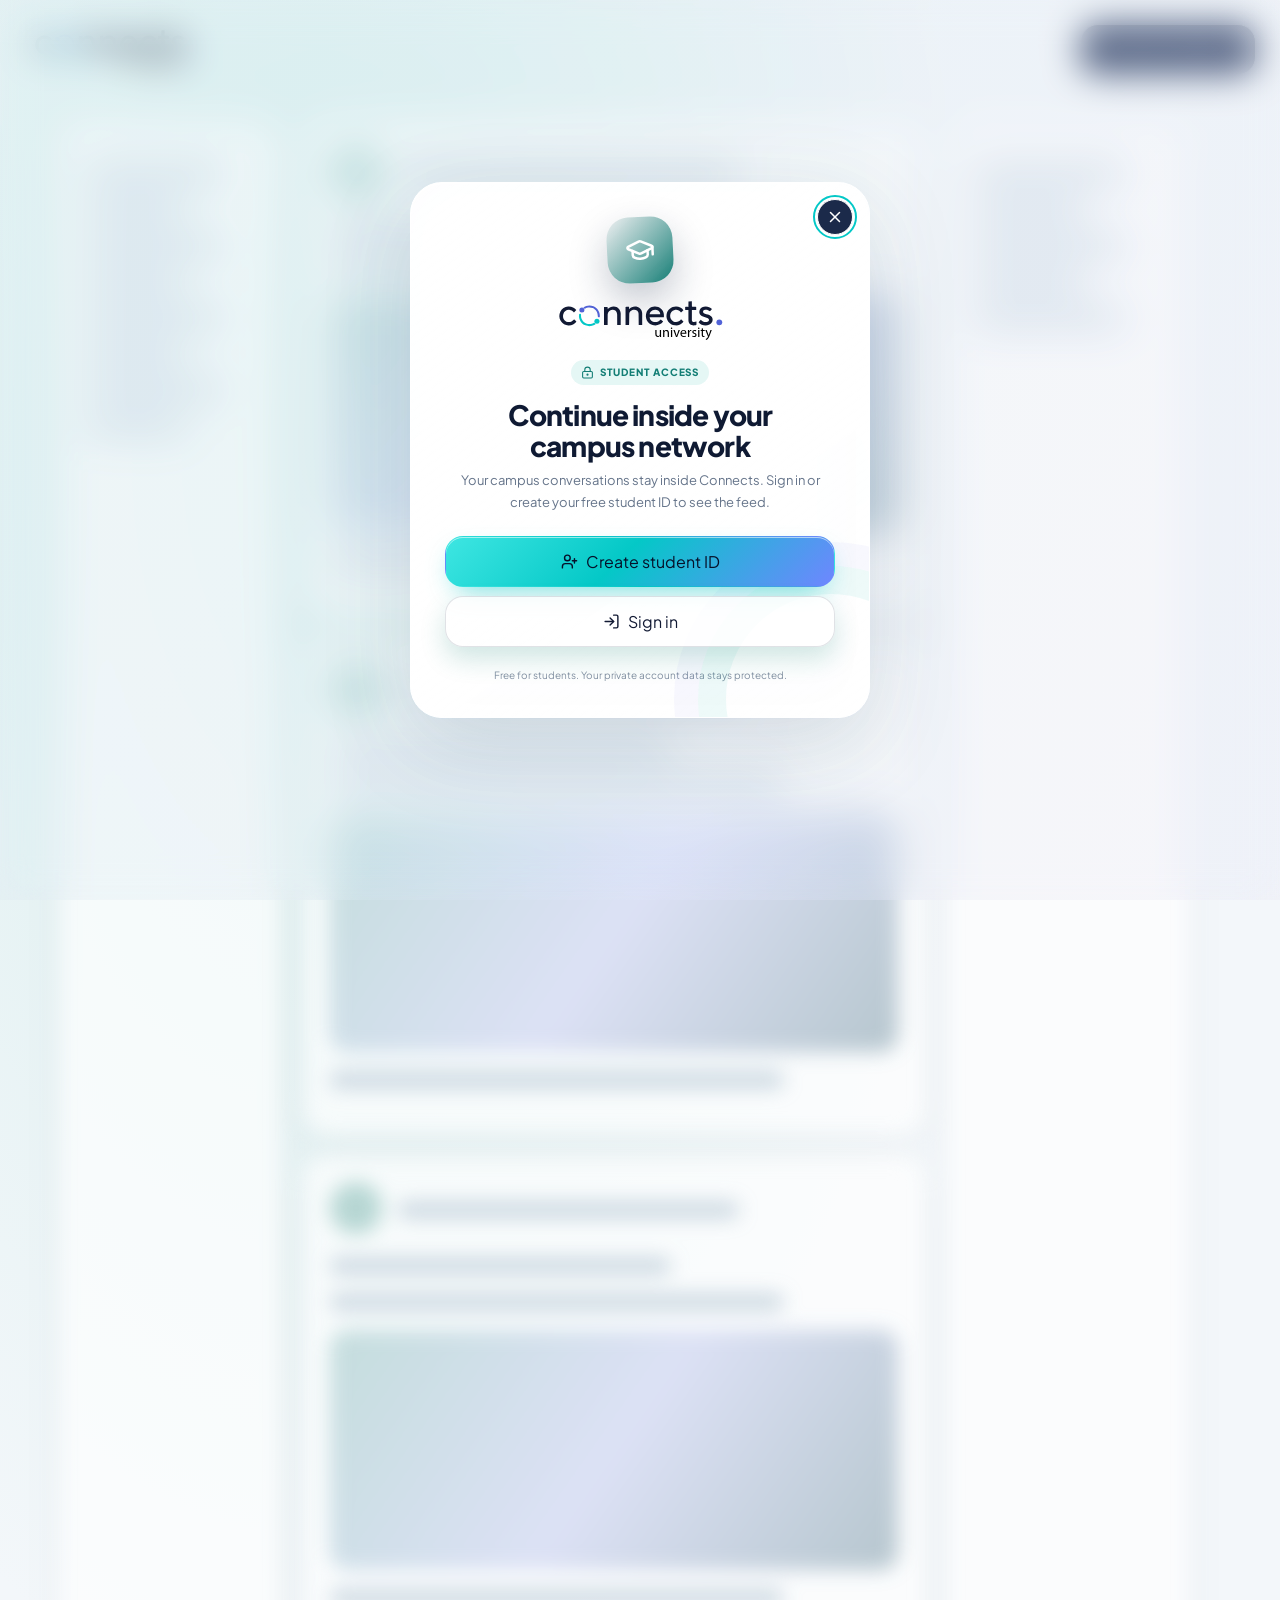
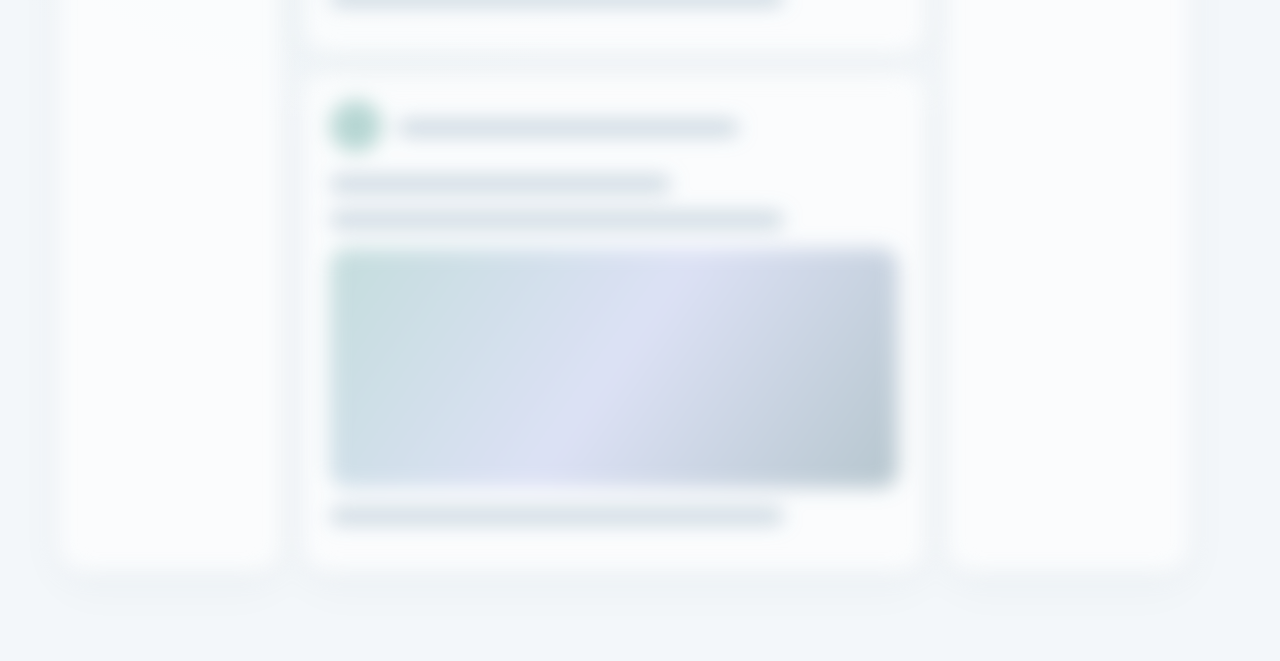
==== commit 8b4c3f4c: "Website update: shared Glimpse links, meeting links, honest Freelance copy Built from connects-sourc" ====
--- a/app/index.html
+++ b/app/index.html
@@ -1,27 +1,33 @@
-<!doctype html>
-<html lang="en">
-  <head>
-    <meta charset="UTF-8" />
-    <meta name="viewport" content="width=device-width, initial-scale=1.0, viewport-fit=cover" />
-    <meta name="theme-color" content="#132443" />
-    <meta name="description" content="Connects University is a free student education and campus community platform for learners, teachers and universities across Pakistan." />
-    <meta http-equiv="Content-Security-Policy" content="default-src 'self'; base-uri 'self'; object-src 'none'; frame-ancestors 'none'; form-action 'self'; script-src 'self' 'sha256-Qj+hzBf1pVnDikHfz5MEUBC58TeFYwtO6Jq3TD0cAFQ='; style-src 'self' 'unsafe-inline' https://fonts.googleapis.com; font-src 'self' data: https://fonts.gstatic.com; img-src 'self' data: blob: https://*.supabase.co https://media.connects.university; media-src 'self' blob: https://*.supabase.co https://media.connects.university; connect-src 'self' https://*.supabase.co wss://*.supabase.co https://media.connects.university; worker-src 'self' blob:; upgrade-insecure-requests" />
-    <link rel="canonical" href="https://connects.university/app/" />
-    <meta property="og:title" content="Connects University — Pakistan's Student Network" />
-    <meta property="og:description" content="Free learning resources, campus discovery and a verified student community." />
-    <meta property="og:url" content="https://connects.university/" />
-    <meta property="og:type" content="website" />
-    <meta property="og:image" content="https://connects.university/icons/connects-icon-512.png" />
-    <link rel="icon" type="image/svg+xml" href="/connects-icon.svg" />
-    <link rel="manifest" href="/manifest.webmanifest" />
-    <link rel="apple-touch-icon" href="/icons/connects-icon-192.png" />
-    <title>Connects University — App</title>
-    <script type="application/ld+json">{"@context":"https://schema.org","@type":"Organization","name":"Connects University","url":"https://connects.university/","logo":"https://connects.university/connects-logo-dark.svg","founder":{"@type":"Person","name":"Mohsin Haider Shakeel","url":"https://connects.university/founder.html"}}</script>
-    <script src="/route-restore.js"></script>
-    <script type="module" crossorigin src="/assets/app-D2vePIKq.js"></script>
-    <link rel="stylesheet" crossorigin href="/assets/app-DALkkGx3.css">
-  </head>
-  <body>
-    <div id="root"></div>
-  </body>
-</html>
+<!doctype html>
+<html lang="en">
+  <head>
+    <meta charset="UTF-8" />
+    <meta name="viewport" content="width=device-width, initial-scale=1.0, viewport-fit=cover" />
+    <meta name="theme-color" content="#f4f6fb" />
+    <meta name="description" content="Connects University is Pakistan's clean learning feed: short educational videos made by university students, plus campus community, Study Vault and Freelance. Free for every student." />
+    <meta http-equiv="Content-Security-Policy" content="default-src 'self'; base-uri 'self'; object-src 'none'; form-action 'self'; script-src 'self' https://challenges.cloudflare.com 'sha256-Qj+hzBf1pVnDikHfz5MEUBC58TeFYwtO6Jq3TD0cAFQ='; style-src 'self' 'unsafe-inline' https://fonts.googleapis.com; font-src 'self' data: https://fonts.gstatic.com; img-src 'self' data: blob: https://*.supabase.co https://media.connects.university; media-src 'self' blob: https://*.supabase.co https://media.connects.university; connect-src 'self' https://challenges.cloudflare.com https://*.supabase.co wss://*.supabase.co https://media.connects.university; worker-src 'self' blob:; frame-src 'self' https://challenges.cloudflare.com; upgrade-insecure-requests" />
+    <link rel="canonical" href="https://connects.university/app/" />
+    <meta property="og:title" content="Connects University — Learn something in 60 seconds" />
+    <meta property="og:description" content="Pakistan's clean learning feed: short educational videos by university students. Free for every student." />
+    <meta property="og:url" content="https://connects.university/app/" />
+    <meta property="og:type" content="website" />
+    <meta property="og:image" content="https://connects.university/icons/share-image.png" />
+    <meta property="og:image:width" content="1200" />
+    <meta property="og:image:height" content="630" />
+    <link rel="icon" type="image/svg+xml" href="/connects-icon.svg" />
+    <link rel="manifest" href="/manifest.webmanifest" />
+    <link rel="apple-touch-icon" href="/icons/app-icon-180.png" />
+    <title>Connects University — App</title>
+    <script type="application/ld+json">{"@context":"https://schema.org","@type":"Organization","name":"Connects University","url":"https://connects.university/","logo":"https://connects.university/connects-logo-dark.svg","founder":{"@type":"Person","name":"Mohsin Haider Shakeel","url":"https://connects.university/founder.html"}}</script>
+    <style>html{background:#f4f6fb}html[data-theme=dark]{background:#0b1026}</style>
+    <script src="/theme-boot.js"></script>
+    <script src="/route-restore.js"></script>
+    <script type="module" crossorigin src="/assets/app-B-qcxvHr.js"></script>
+    <link rel="modulepreload" crossorigin href="/assets/dist-62TeNfsI.js">
+    <link rel="stylesheet" crossorigin href="/assets/app-CZO59r1g.css">
+  </head>
+  <body>
+    <div id="root"></div>+
+  </body>
+</html>
--- a/assets/app-CZO59r1g.css
+++ b/assets/app-CZO59r1g.css
@@ -0,0 +1 @@
+@font-face{font-family:Plus Jakarta Sans Variable;font-style:normal;font-display:swap;font-weight:200 800;src:url([data-uri])format("woff2-variations");unicode-range:U+460-52F,U+1C80-1C8A,U+20B4,U+2DE0-2DFF,U+A640-A69F,U+FE2E-FE2F}@font-face{font-family:Plus Jakarta Sans Variable;font-style:normal;font-display:swap;font-weight:200 800;src:url(/assets/plus-jakarta-sans-vietnamese-wght-normal-qRpaaN48.woff2)format("woff2-variations");unicode-range:U+102-103,U+110-111,U+128-129,U+168-169,U+1A0-1A1,U+1AF-1B0,U+300-301,U+303-304,U+308-309,U+323,U+329,U+1EA0-1EF9,U+20AB}@font-face{font-family:Plus Jakarta Sans Variable;font-style:normal;font-display:swap;font-weight:200 800;src:url(/assets/plus-jakarta-sans-latin-ext-wght-normal-DmpS2jIq.woff2)format("woff2-variations");unicode-range:U+100-2BA,U+2BD-2C5,U+2C7-2CC,U+2CE-2D7,U+2DD-2FF,U+304,U+308,U+329,U+1D00-1DBF,U+1E00-1E9F,U+1EF2-1EFF,U+2020,U+20A0-20AB,U+20AD-20C0,U+2113,U+2C60-2C7F,U+A720-A7FF}@font-face{font-family:Plus Jakarta Sans Variable;font-style:normal;font-display:swap;font-weight:200 800;src:url(/assets/plus-jakarta-sans-latin-wght-normal-eXO_dkmS.woff2)format("woff2-variations");unicode-range:U+??,U+131,U+152-153,U+2BB-2BC,U+2C6,U+2DA,U+2DC,U+304,U+308,U+329,U+2000-206F,U+20AC,U+2122,U+2191,U+2193,U+2212,U+2215,U+FEFF,U+FFFD}.commerce-card,.edu-ad{color:#ced6e7;background:#ffffff0f;border:1px solid #69c2d361;border-radius:22px;margin-bottom:20px;padding:24px;font-family:inherit}.commerce-card h1,.commerce-card h2,.commerce-card h3,.edu-ad h3{margin:8px 0 12px}.commerce-card p,.edu-ad p{line-height:1.6}.commerce-card small,.edu-ad small{color:#aec1c0}.commerce-grid{grid-template-columns:repeat(auto-fit,minmax(180px,1fr));gap:16px;display:grid}.commerce-form label{flex-direction:column;gap:7px;margin-bottom:16px;font-size:13px;display:flex}.commerce-form input,.commerce-form textarea,.commerce-form select{font:inherit;color:#ced6e7;background:#ffffff0f;border:1px solid #ffffff1f;border-radius:10px;width:100%;padding:12px}.commerce-form input[type=checkbox]{width:20px;height:20px}.commerce-card button,.edu-ad a{color:#fff;font:inherit;cursor:pointer;background:#157f67;border:0;border-radius:12px;padding:11px 16px;text-decoration:none}.commerce-card button:disabled{opacity:.5;cursor:not-allowed}.commerce-actions{flex-wrap:wrap;gap:10px;margin-top:16px;display:flex}.commerce-error{color:#e38982;background:#e4615829;border:1px solid #df665d61;border-radius:12px;padding:15px}.edu-ad{align-items:center;gap:16px;padding:18px;display:flex}.edu-ad img{object-fit:cover;border-radius:12px;width:100px;height:90px}.edu-ad div{flex:1;min-width:0}.edu-ad h3{font-size:16px}.edu-ad p{margin:4px 0;font-size:13px}.edu-ad span{color:#a9b8b4;font-size:11px}.edu-ad small{letter-spacing:.08em;font-size:10px}.edu-ad a{flex-shrink:0;font-size:12px}.wallet-hero{background:linear-gradient(135deg,#69d3bc29,#6873d429)}.wallet-balance{margin:18px 0;font-size:56px;line-height:1.3;display:block}.wallet-balance span{font-size:18px}.wallet-ledger{padding:0;list-style:none}.wallet-ledger li{border-bottom:1px solid #ffffff1f;justify-content:space-between;gap:15px;padding:15px 0;display:flex}.wallet-ledger small{margin-top:4px;font-size:11px;display:block}.upworks-package,.campaign-row{border-bottom:1px solid #ffffff1f;padding:18px 0}.reward-viewer video{background:#ffffff24;border-radius:14px;width:100%;max-height:400px;display:block}.reward-viewer progress{accent-color:#7ce9d0;width:100%;margin-top:15px}.commerce-card details{border-bottom:1px solid #ffffff1f;padding:13px 0}.commerce-card summary{cursor:pointer;font-weight:600}.commerce-admin,.upworks-page{max-width:1000px}.commerce-card a{color:#6ff6f1;overflow-wrap:anywhere}.commerce-form input:focus,.commerce-form textarea:focus{outline-offset:2px;outline:2px solid #83e2d9}@media (width<=600px){.commerce-card{padding:18px}.edu-ad{flex-wrap:wrap}.edu-ad img{width:70px;height:70px}.edu-ad a{margin-left:auto}.wallet-balance{font-size:44px}.commerce-grid{grid-template-columns:1fr}}.header-freelance-link{color:#7de8b7;font:inherit;white-space:nowrap;cursor:pointer;background:#69d38829;border:1px solid #69d39861;border-radius:18px;align-items:center;gap:7px;padding:10px 14px;font-size:13px;font-weight:600;display:flex}@media (width<=600px){.header-freelance-link{padding:8px}.header-freelance-link span{display:none}}.freelance .edu-ad a{color:#fff}.commerce-card,.edu-ad{overflow-wrap:anywhere}:root{--navy:#132443;--navy-2:#1b2f55;--teal:#2bbbad;--teal-soft:#e8f8f5;--purple:#5b5fe9;--bg:#f4f7f6;--card:#fff;--text:#17233d;--muted:#728096;--border:#e1e8e5;--shadow:0 14px 40px #14294812;color:var(--text);background:var(--bg);font-synthesis:none;font-family:Plus Jakarta Sans Variable,system-ui,sans-serif}*{box-sizing:border-box}body{background:radial-gradient(circle at 50% 0,#ffffff0f 0,transparent 370px),var(--bg);min-width:320px;margin:0}button,input,textarea{font:inherit}.app{min-height:100vh}.topbar{-webkit-backdrop-filter:blur(16px);backdrop-filter:blur(16px);border-bottom:1px solid var(--border);z-index:30;background:#ffffff0f;height:72px;position:sticky;top:0}.topbar-inner{align-items:center;gap:28px;max-width:1440px;height:100%;margin:auto;padding:0 30px;display:flex}.logo{letter-spacing:-1.1px;color:var(--heading);white-space:nowrap;align-items:center;font:800 22px/1 Plus Jakarta Sans Variable;display:flex}.logo b{color:var(--teal-text);font-size:26px}.logo-mark{background:var(--navy-surface);border-radius:9px;width:25px;height:25px;margin-right:7px;position:relative;overflow:hidden;transform:rotate(-8deg)}.logo-mark:before{content:"";border:2px solid #ffffff29;border-radius:8px;position:absolute;inset:7px 4px 4px}.logo-mark i{background:var(--teal);border-radius:50%;width:5px;height:5px;position:absolute;top:4px;left:6px}.logo-mark i+i{top:2px;left:15px}.search-box{border:1px solid var(--border);width:min(520px,42vw);height:44px;color:var(--muted);background:#ffffff0d;border-radius:15px;align-items:center;padding:0 13px;transition:all .2s;display:flex}.search-box:focus-within{border-color:var(--teal);background:#ffffff0f;box-shadow:0 0 0 4px #2bbbad1f}.search-box input{color:var(--text);background:0 0;border:0;outline:0;flex:1;padding:0 10px}.search-box kbd{border:1px solid var(--border);background:#ffffff0f;border-radius:6px;padding:2px 6px;font-size:11px}.top-actions{align-items:center;gap:5px;margin-left:auto;display:flex}.top-action,.icon-button{width:42px;height:42px;color:var(--muted);cursor:pointer;background:0 0;border:0;border-radius:13px;place-items:center;display:grid;position:relative}.top-action:hover,.top-action.active{background:var(--navy-surface);color:#fff}.has-dot i{background:#e4587242;border:2px solid #ffffff29;border-radius:50%;width:7px;height:7px;position:absolute;top:8px;right:8px}.profile-trigger{cursor:pointer;color:var(--muted);background:0 0;border:0;align-items:center;gap:5px;margin-left:6px;display:flex}.app-grid{grid-template-columns:236px minmax(0,650px) 330px;gap:26px;max-width:1330px;margin:0 auto;padding:26px 24px 100px;display:grid}.left-column,.right-column{align-self:start;position:sticky;top:98px}.identity-card,.side-nav,.founding-card,.rail-card,.battle-card,.card{background:var(--card);border:1px solid var(--border);border-radius:20px}.identity-card{box-shadow:var(--shadow);align-items:center;gap:12px;padding:18px;display:flex}.identity-card div{min-width:0}.identity-card strong,.identity-card span{display:block}.identity-card strong{white-space:nowrap;font-size:14px}.identity-card span{color:var(--teal-text);margin-top:3px;font-size:12px}.verified{color:#fff;vertical-align:1px;background:#4385f5;border-radius:50%;place-items:center;width:16px;height:16px;font-size:11px;display:inline-grid!important}.avatar{background:linear-gradient(135deg,var(--avatar),color-mix(in srgb,var(--avatar),#ffffff24 30%));color:#fff;letter-spacing:-.3px;border-radius:50%;flex:none;place-items:center;font-weight:700;display:inline-grid}.avatar-sm{width:34px;height:34px;font-size:11px}.avatar-md{width:44px;height:44px;font-size:12px}.avatar-lg{width:52px;height:52px;font-size:14px}.avatar-story{width:54px;height:54px;font-size:15px}.avatar-ring{outline:3px solid var(--teal-soft);outline-offset:2px}.side-nav{margin-top:14px;padding:9px}.side-nav button{color:#a9b2c3;cursor:pointer;background:0 0;border:0;border-radius:13px;align-items:center;gap:13px;width:100%;height:45px;padding:0 14px;font-size:14px;font-weight:600;display:flex}.side-nav button:hover{color:var(--heading);background:#ffffff0d}.side-nav button.active{background:var(--navy-surface);color:#fff;box-shadow:0 8px 18px #02041299}.side-nav button b{background:linear-gradient(90deg,var(--teal),var(--purple));color:#fff;border-radius:10px;margin-left:auto;padding:4px 7px;font-size:9px}.founding-card{color:#fff;background:linear-gradient(145deg,#ffffff24,#ffffff24);margin-top:14px;padding:18px;position:relative;overflow:hidden}.founding-card>*{z-index:1;position:relative}.founding-icon{color:#65e4d8;background:#2bbbad29;border-radius:11px;place-items:center;width:34px;height:34px;margin-bottom:12px;display:grid}.founding-card strong{text-transform:uppercase;color:#87e9df;letter-spacing:.8px;font-size:12px}.founding-card p{color:#bcc8dc;margin:8px 0 0;font-size:12px;line-height:1.55}.founding-orbit{z-index:0;border:20px solid #83e2d91f;border-radius:50%;width:120px;height:120px;position:absolute;bottom:-55px;right:-53px}.feed-heading{justify-content:space-between;align-items:start;height:52px;display:flex}.feed-heading span,.section-title span{letter-spacing:1.3px;text-transform:uppercase;color:var(--teal-text);font-size:10px;font-weight:700}.feed-heading h1{margin:3px 0;font:800 22px/1.1 Plus Jakarta Sans Variable}.feed-heading>button{border:1px solid var(--border);color:var(--heading);background:#ffffff0f;border-radius:12px;align-items:center;gap:7px;padding:9px 12px;font-size:12px;font-weight:600;display:flex}.stories{scrollbar-width:none;gap:15px;padding:13px 4px 18px;display:flex;overflow-x:auto}.stories::-webkit-scrollbar{display:none}.story{cursor:pointer;background:0 0;border:0;flex-direction:column;align-items:center;gap:7px;min-width:62px;padding:0;display:flex}.story small{text-overflow:ellipsis;color:#a7b1c0;max-width:68px;font-size:11px;overflow:hidden}.story-ring{background:conic-gradient(var(--purple),var(--teal),#e4735842,var(--purple));border-radius:50%;place-items:center;padding:3px;display:grid}.story-ring .avatar{border:3px solid #ffffff29}.story-own{border:2px dashed var(--teal);width:60px;height:60px;color:var(--teal-text);background:#ffffff0f;border-radius:50%;place-items:center;display:grid}.composer{box-shadow:var(--shadow);padding:17px 18px}.composer-row{align-items:flex-start;gap:12px;display:flex}.composer textarea{resize:none;min-height:46px;max-height:120px;color:var(--text);background:#ffffff0d;border:0;border-radius:15px;outline:0;flex:1;padding:13px 16px}.composer textarea:focus{box-shadow:inset 0 0 0 1px var(--teal);background:#ffffff0f}.composer-actions{border-top:1px solid var(--border);justify-content:space-between;align-items:center;margin-top:14px;padding-top:12px;display:flex}.composer-actions>div{gap:4px;display:flex}.composer-actions button{color:#9ea6b6;cursor:pointer;background:0 0;border:0;border-radius:10px;align-items:center;gap:7px;padding:9px 11px;font-size:12px;font-weight:600;display:flex}.composer-actions button:hover{background:var(--teal-soft);color:#7aebdf}.primary-button{background:var(--navy-surface)!important;color:#fff!important;padding:10px 17px!important}.primary-button:disabled{opacity:.45;cursor:not-allowed}.feed-list{gap:17px;margin-top:17px;display:grid}.post-card{padding:19px;box-shadow:0 8px 28px #02041240}.post-header{align-items:center;gap:11px;display:flex}.post-author{flex-direction:column;gap:2px;display:flex}.post-author strong{font-size:14px}.post-author span{color:var(--muted);font-size:11px}.campus-chip{background:var(--teal-soft);color:#7aebdf;border-radius:20px;margin-left:4px;padding:5px 9px;font-size:10px;font-weight:700}.more-button{width:35px;height:35px;color:var(--muted);cursor:pointer;background:0 0;border:0;border-radius:10px;margin-left:auto}.more-button:hover{background:#ffffff0d}.post-copy{margin:15px 2px;font-size:14px;line-height:1.6}.post-visual{color:#fff;border-radius:17px;flex-direction:column;justify-content:center;height:330px;padding:34px;display:flex;position:relative;overflow:hidden}.post-visual:after{content:"";border:1px solid #ffffff0b;border-radius:50%;width:250px;height:250px;position:absolute;bottom:-70px;right:-60px;box-shadow:0 0 0 32px #ffffff02,0 0 0 64px #ffffff01}.visual-grid{background-image:linear-gradient(#ffffff06 1px,#0000 1px),linear-gradient(90deg,#ffffff06 1px,#0000 1px);background-size:28px 28px;position:absolute;inset:0;-webkit-mask-image:linear-gradient(90deg,#000,#0000 70%);mask-image:linear-gradient(90deg,#000,#0000 70%)}.visual-pill{z-index:1;letter-spacing:1.3px;color:#8af0e6;margin-bottom:14px;font-size:9px;font-weight:700;position:relative}.post-visual>strong{z-index:1;letter-spacing:-1.1px;font:800 32px/1.12 Plus Jakarta Sans Variable;position:relative}.post-visual>strong em{color:#83eade;font-style:normal}.post-visual .logo{z-index:2;color:#fff;letter-spacing:-.5px;font-size:14px;position:absolute;top:22px;right:22px}.post-visual .logo-mark{background:#ffffff0f;border-radius:6px;width:18px;height:18px}.post-visual .logo-mark:before{border-color:var(--line-strong)}.post-stats{color:var(--muted);border-bottom:1px solid var(--border);justify-content:space-between;align-items:center;padding:12px 2px 10px;font-size:11px;display:flex}.post-stats span:first-child{align-items:center;gap:5px;display:flex}.post-actions{grid-template-columns:1fr 1.2fr 1fr 44px;gap:4px;padding-top:8px;display:grid}.post-actions button{color:#9da6b6;cursor:pointer;background:0 0;border:0;border-radius:10px;justify-content:center;align-items:center;gap:7px;height:38px;font-size:12px;font-weight:600;display:flex}.post-actions button:hover{background:#ffffff0d}.post-actions button.liked{color:#e84f6b;background:#e4587429}.post-actions button.saved{color:var(--heading);background:#6993d329}.right-column{gap:15px;display:grid}.rail-card{padding:19px}.section-title{justify-content:space-between;align-items:start;margin-bottom:15px;display:flex}.section-title h2{margin:3px 0;font:800 15px/1.2 Plus Jakarta Sans Variable}.section-title button{color:var(--teal-text);cursor:pointer;background:0 0;border:0;font-size:11px;font-weight:700}.suggestions{gap:16px;display:grid}.suggestion{align-items:center;gap:10px;display:flex}.suggestion>div{flex:1;min-width:0}.suggestion strong,.suggestion span{white-space:nowrap;text-overflow:ellipsis;display:block;overflow:hidden}.suggestion strong{font-size:12px}.suggestion span{color:var(--muted);margin-top:3px;font-size:10px}.suggestion>button{border:1px solid var(--teal);color:#79ece1;cursor:pointer;background:#ffffff0f;border-radius:20px;padding:7px 10px;font-size:10px;font-weight:700}.suggestion>button:hover{background:var(--teal);color:#fff}.trends{display:grid}.trends button{border:0;border-bottom:1px solid var(--border);text-align:left;color:var(--text);cursor:pointer;background:0 0;align-items:center;padding:11px 2px;display:flex}.trends button:last-child{border-bottom:0}.trends button>b{color:#c5ced6;width:27px;font:800 16px Plus Jakarta Sans Variable}.trends button>span{flex-direction:column;flex:1;gap:2px;display:flex}.trends strong{font-size:12px}.trends small{color:var(--muted);font-size:10px}.trends svg{color:#9aa6b5;transform:rotate(-90deg)}.battle-card{text-align:center;color:#fff;background:radial-gradient(circle at 50% 120%,#2bbbad54,#0000 45%),linear-gradient(145deg,#ffffff24,#ffffff24);padding:23px}.battle-card>span{letter-spacing:1.5px;color:#85e8df;font-size:9px;font-weight:700}.battle-card>strong{margin:18px 0 5px;font:800 21px Plus Jakarta Sans Variable;display:block}.battle-card>strong i{color:#f0c958;border:1px solid #e7b83c;border-radius:50%;margin:0 8px;padding:7px 5px;font-size:10px;font-style:normal}.battle-card p{color:#b8c5d9;font-size:11px}.battle-card button{color:var(--heading);background:#ffffff0f;border:0;border-radius:11px;margin-top:5px;padding:10px 16px;font-size:11px;font-weight:700}.bottom-nav,.mobile-only,.drawer-close,.drawer-scrim{display:none}@media (width<=1150px){.app-grid{grid-template-columns:220px minmax(0,650px);max-width:980px}.right-column{display:none}}@media (width<=820px){.topbar{height:64px}.topbar-inner{gap:12px;padding:0 15px}.topbar .logo{font-size:19px}.search-box{flex:1;width:auto}.search-box kbd,.top-actions .top-action,.profile-trigger svg{display:none}.mobile-only{display:grid}.app-grid{max-width:680px;padding:16px 13px 88px;display:block}.left-column{z-index:60;background:var(--bg);width:min(310px,86vw);height:100vh;padding:70px 16px 20px;transition:transform .25s;position:fixed;top:0;left:0;overflow:auto;transform:translate(-105%)}.left-column.drawer-open{transform:translate(0)}.drawer-close{width:40px;height:40px;color:var(--heading);background:#ffffff0f;border:0;border-radius:12px;place-items:center;display:grid;position:absolute;top:16px;right:15px}.drawer-scrim.show{-webkit-backdrop-filter:blur(3px);backdrop-filter:blur(3px);z-index:55;background:#0a182d73;display:block;position:fixed;inset:0}.feed-heading{height:48px}.stories{margin:0 -13px;padding-left:15px}.composer{border-radius:17px}.bottom-nav{z-index:40;height:70px;padding:6px max(7px,env(safe-area-inset-left)) calc(5px + env(safe-area-inset-bottom));-webkit-backdrop-filter:blur(14px);backdrop-filter:blur(14px);border-top:1px solid var(--border);background:#ffffff0f;grid-template-columns:repeat(5,1fr);display:grid;position:fixed;bottom:0;left:0;right:0}.bottom-nav button{color:#919bac;background:0 0;border:0;flex-direction:column;justify-content:center;align-items:center;gap:2px;font-size:9px;display:flex}.bottom-nav svg{width:20px}.bottom-nav button.active{color:var(--heading)}.bottom-nav .create{background:linear-gradient(135deg,var(--teal),var(--purple));color:#fff;border-radius:15px;place-self:center;width:46px;height:46px;box-shadow:0 8px 20px #427acf40}.bottom-nav .create svg{width:23px}.post-visual{height:300px}}@media (width<=520px){.topbar .search-box{display:none}.topbar-inner{justify-content:space-between}.top-actions{margin-left:0}.feed-heading h1{font-size:20px}.feed-heading>button{padding:8px 10px}.composer{padding:14px}.composer-actions button{padding:8px}.composer-actions button:nth-child(2){display:none}.primary-button{display:flex!important}.post-card{border-radius:17px;padding:14px}.post-copy{font-size:13px}.post-visual{height:250px;padding:24px}.post-visual>strong{font-size:27px}.post-actions{grid-template-columns:1fr 1.2fr 1fr 38px}.post-actions button{font-size:0}.post-actions button svg{width:20px}.post-header .campus-chip{display:none}}@media (prefers-reduced-motion:reduce){*{scroll-behavior:auto!important;transition:none!important}}.avatar{overflow:hidden}.avatar img{object-fit:cover;width:100%;height:100%}.side-nav button:disabled,.story:disabled,.post-actions button:disabled,.suggestion button:disabled,.trends button:disabled,.battle-card button:disabled{opacity:.52;cursor:not-allowed}.side-nav button.active{opacity:1}.composer-actions button small{background:#6996d329;border-radius:8px;padding:2px 5px;font-size:8px}.composer-actions button:disabled{opacity:.52;cursor:not-allowed}.real-post-image{object-fit:cover;background:#ffffff0d;border-radius:17px;width:100%;max-height:520px;display:block}.poll-preview{gap:7px;margin-top:10px;display:grid}.poll-preview button{border:1px solid var(--border);text-align:left;color:var(--text);background:#ffffff0f;border-radius:11px;padding:10px}.feed-error,.feed-loading,.empty-state{border-radius:14px;justify-content:center;align-items:center;gap:8px;margin-top:15px;padding:14px;font-size:12px;display:flex}.feed-error{color:#db8a98;background:#e4586b29;border:1px solid #e4587461}.feed-loading,.empty-state{color:var(--muted);border:1px solid var(--border);background:#ffffff0f}.load-more{border:1px solid var(--border);color:var(--heading);cursor:pointer;background:#ffffff0f;border-radius:13px;align-items:center;gap:7px;margin:16px auto 0;padding:10px 18px;font-weight:700;display:flex}.spin{animation:.8s linear infinite spin}@keyframes spin{to{transform:rotate(360deg)}}.auth-page{background:#ffffff0f;grid-template-columns:minmax(420px,1.08fr) minmax(420px,.92fr);min-height:100vh;display:grid}.auth-showcase{color:#fff;background:radial-gradient(circle at 15% 85%,#2bbbad47,#0000 28%),radial-gradient(circle at 90% 5%,#585ce411,#0000 28%),linear-gradient(145deg,#ffffff24,#ffffff24);flex-direction:column;min-height:100vh;padding:48px clamp(45px,6vw,90px);display:flex;position:relative;overflow:hidden}.auth-showcase:after{content:"";border:1px solid #ffffff09;border-radius:50%;width:420px;height:420px;position:absolute;bottom:-150px;right:-180px;box-shadow:0 0 0 45px #ffffff01,0 0 0 90px #ffffff01}.auth-logo{letter-spacing:-1px;z-index:1;align-items:center;font:800 22px Plus Jakarta Sans Variable;display:flex;position:relative}.auth-logo>span{background:#ffffff0f;border-radius:9px;width:27px;height:27px;margin-right:8px;position:relative;transform:rotate(-7deg)}.auth-logo>span:before{content:"";border:2px solid var(--line-strong);border-radius:8px;position:absolute;inset:7px 4px 4px}.auth-logo i{background:var(--teal);border-radius:50%;width:5px;height:5px;position:absolute;top:4px;left:6px}.auth-logo i+i{top:2px;left:16px}.auth-logo>b{color:#58dacd;font-size:27px}.showcase-copy{z-index:1;margin:auto 0;position:relative}.showcase-copy>span,.eyebrow{letter-spacing:1.6px;color:#70e3d8;font-size:10px;font-weight:800}.showcase-copy h1{letter-spacing:-2.6px;margin:17px 0 20px;font:800 clamp(40px,5vw,68px)/1.02 Plus Jakarta Sans Variable}.showcase-copy h1 em{color:#71e1d6;font-style:normal}.showcase-copy p{color:#c4cede;max-width:520px;font-size:16px;line-height:1.7}.campus-note{z-index:1;color:#fff;align-items:center;gap:12px;display:flex;position:relative}.campus-note>svg{color:#76e7dc;background:#ffffff0f;border-radius:13px;width:42px;height:42px;padding:10px}.campus-note strong,.campus-note span{display:block}.campus-note strong{font-size:12px}.campus-note span{color:#aebdd2;margin-top:3px;font-size:10px}.auth-panel{background:radial-gradient(circle at 50% 0,#66d6c229,#0000 38%),#ffffff0f;place-items:center;padding:40px;display:grid}.auth-card{width:min(420px,100%)}.mobile-auth-logo{display:none}.auth-card h2{letter-spacing:-1px;color:var(--heading);margin:9px 0;font:800 31px/1.15 Plus Jakarta Sans Variable}.auth-card>p{color:var(--muted);margin-bottom:27px;font-size:13px;line-height:1.6}.auth-card form{gap:15px;display:grid}.auth-card label{color:#aeb8c8;gap:7px;font-size:11px;font-weight:700;display:grid}.auth-card input{border:1px solid var(--border);width:100%;height:49px;color:var(--text);background:#ffffff0f;border-radius:13px;outline:0;padding:0 14px}.auth-card input:focus{border-color:var(--teal);background:#ffffff0f;box-shadow:0 0 0 4px #2bbbad1c}.auth-submit,.google-button{cursor:pointer;border-radius:13px;justify-content:center;align-items:center;gap:9px;width:100%;height:49px;font-weight:700;display:flex}.auth-submit{background:var(--navy-surface);color:#fff;border:0}.google-button{border:1px solid var(--border);color:var(--text);background:#ffffff0f}.google-button b{color:#4285f4;font-size:16px}.auth-submit:disabled,.google-button:disabled{opacity:.55;cursor:wait}.auth-divider{color:#9aa5b5;align-items:center;gap:11px;margin:18px 0;font-size:10px;display:flex}.auth-divider:before,.auth-divider:after{content:"";background:var(--border);flex:1;height:1px}.auth-card>small{text-align:center;color:#8a96a8;margin-top:18px;line-height:1.5;display:block}.auth-error{color:#db8a98;background:#e4586b29;border:1px solid #e4587461;border-radius:10px;padding:10px;font-size:11px}.state-page{background:radial-gradient(circle at 50% 25%,#68d4be29,transparent 34%),var(--bg);text-align:center;flex-direction:column;justify-content:center;align-items:center;gap:20px;min-height:100vh;padding:25px;display:flex}.state-card{border:1px solid var(--border);max-width:520px;box-shadow:var(--shadow);background:#ffffff0f;border-radius:20px;padding:28px}.state-card>svg{color:var(--teal-text)}.state-card h1{color:var(--heading);font:800 25px Plus Jakarta Sans Variable}.state-card p{color:var(--muted);line-height:1.65}.state-card code{text-align:left;color:#8ce9df;background:#ffffff24;border-radius:12px;padding:14px;font-size:11px;line-height:1.8;display:block;overflow:auto}@media (width<=850px){.auth-page{grid-template-columns:1fr}.auth-showcase{display:none}.auth-panel{min-height:100vh;padding:28px}.mobile-auth-logo{margin-bottom:50px;display:block}.mobile-auth-logo .auth-logo{color:var(--heading)}}html,body,#root{max-width:100%;overflow-x:hidden}.app-grid{grid-template-columns:minmax(210px,236px) minmax(0,650px) minmax(280px,330px);width:100%}.left-column,.feed-column,.right-column,.feed-list,.post-card,.post-header,.post-author,.post-actions{min-width:0}.feed-column,.post-card{width:100%;max-width:100%}.post-card{overflow:hidden}.post-copy{white-space:pre-wrap;overflow-wrap:anywhere;word-break:break-word;max-width:100%}.post-author{overflow:hidden}.post-author>strong,.post-author>span{text-overflow:ellipsis;white-space:nowrap;max-width:100%;overflow:hidden}.real-post-image{max-width:100%;height:auto}.post-actions{width:100%;overflow:hidden}.suggestion .avatar{place-items:center;display:grid}.suggestion>div>strong,.suggestion>div>span{white-space:nowrap;text-overflow:ellipsis;display:block;overflow:hidden}.suggestion .verified{display:inline-grid}.rail-card,.battle-card{min-width:0;max-width:100%;overflow:hidden}@media (width<=1150px){.app-grid{grid-template-columns:minmax(200px,220px) minmax(0,650px)}}.left-column,.right-column{overscroll-behavior:contain;scrollbar-width:thin;scrollbar-color:#d6dfdc transparent;max-height:calc(100vh - 106px);padding-right:3px;top:88px;overflow-y:auto}.identity-card{cursor:pointer}.header-search{width:min(520px,42vw);position:relative}.header-search .search-box{width:100%}.search-results{border:1px solid var(--border);z-index:80;background:#ffffff0f;border-radius:16px;padding:7px;position:absolute;top:51px;left:0;right:0;box-shadow:0 18px 45px #02041299}.search-results>button{text-align:left;cursor:pointer;background:0 0;border:0;border-radius:11px;align-items:center;gap:9px;width:100%;padding:9px;display:flex}.search-results>button:hover{background:#69d3a929}.search-results>button>span:not(.avatar):not(.search-post-icon){gap:2px;min-width:0;display:grid}.search-results b,.search-results small{white-space:nowrap;text-overflow:ellipsis;overflow:hidden}.search-results b{font-size:12px}.search-results small{color:var(--muted);font-size:10px}.search-status{text-align:center;color:var(--muted);padding:15px;font-size:12px}.search-post-icon{background:var(--teal-soft);color:#7aebdf;border-radius:10px;place-items:center;width:34px;height:34px;font-weight:800;display:grid}.notification-panel{z-index:90;border:1px solid var(--border);opacity:0;visibility:hidden;background:#ffffff0f;border-radius:17px;width:360px;max-height:calc(100vh - 100px);padding:9px;transition:all .18s;position:fixed;top:78px;right:28px;overflow:auto;transform:translateY(-8px);box-shadow:0 20px 55px #02041299}.notification-panel.open{opacity:1;visibility:visible;transform:none}.notification-panel header{justify-content:space-between;align-items:center;padding:9px 10px;display:flex}.notification-panel header button{color:var(--muted);cursor:pointer;background:0 0;border:0}.notification-panel>p{text-align:center;color:var(--muted);padding:25px;font-size:12px}.notification-item{border-radius:11px;gap:9px;padding:10px;display:flex}.notification-item:hover{background:#ffffff0d}.notification-item>div{gap:3px;font-size:11px;display:grid}.notification-item small{color:var(--muted)}.photo-preview{width:120px;height:90px;margin:12px 0 0 56px;position:relative}.photo-preview img{object-fit:cover;border-radius:12px;width:100%;height:100%}.photo-preview button{background:var(--navy-surface);color:#fff;border:0;border-radius:50%;place-items:center;width:25px;height:25px;display:grid;position:absolute;top:-7px;right:-7px}.poll-editor-react{grid-template-columns:1fr 1fr;gap:7px;margin:12px 0 0 56px;display:grid}.poll-editor-react input{border:1px solid var(--border);border-radius:10px;outline:0;height:39px;padding:0 11px}.poll-editor-react input:focus{border-color:var(--teal)}.post-actions button.sparked{color:#ffc766;background:#e4c15829}.comments-panel{border-top:1px solid var(--border);margin-top:9px;padding-top:13px}.comments-panel>span{text-align:center;color:var(--muted);font-size:11px;display:block}.comment-row{gap:8px;margin:10px 0;display:flex}.comment-row>div{background:#ffffff0d;border-radius:12px;min-width:0;padding:8px 11px}.comment-row b{font-size:11px}.comment-row p{overflow-wrap:anywhere;margin:3px 0 0;font-size:12px}.comment-input{gap:7px;margin-top:10px;display:flex}.comment-input input{border:1px solid var(--border);border-radius:11px;outline:0;flex:1;min-width:0;height:39px;padding:0 12px}.comment-input button{background:var(--navy-surface);color:#fff;border:0;border-radius:11px;place-items:center;width:40px;display:grid}.poll-live{gap:7px;margin:10px 0;display:grid}.poll-live>button{border:1px solid var(--border);height:42px;color:var(--text);cursor:pointer;background:#ffffff0f;border-radius:11px;align-items:center;padding:0 12px;display:flex;position:relative;overflow:hidden}.poll-live>button i{background:#2bbbad21;position:absolute;inset:0 auto 0 0}.poll-live>button span,.poll-live>button b{z-index:1;position:relative}.poll-live>button span{text-align:left;flex:1}.poll-live>button.selected{border-color:var(--teal)}.poll-live>small{color:var(--muted);font-size:10px}.view-heading{justify-content:space-between;align-items:center;min-height:60px;margin-bottom:16px;display:flex}.view-heading span{color:var(--teal-text);letter-spacing:1.4px;font-size:10px;font-weight:800}.view-heading h1{margin:3px 0;font:800 24px Plus Jakarta Sans Variable}.glimpse-grid-react{grid-template-columns:repeat(2,minmax(0,1fr));gap:14px;display:grid}.glimpse-grid-react article{aspect-ratio:9/16;background:#06111d;border-radius:18px;position:relative;overflow:hidden}.glimpse-grid-react video{object-fit:contain;width:100%;height:100%}.glimpse-overlay{color:#fff;background:linear-gradient(#0000,#000000c7);padding:35px 14px 14px;position:absolute;bottom:0;left:0;right:0}.glimpse-overlay p{margin:5px 0;font-size:11px}.glimpse-overlay>div{gap:7px;display:flex}.glimpse-overlay button{color:#fff;background:#ffffff18;border:0;border-radius:50%;place-items:center;width:35px;height:35px;display:grid}.glimpse-overlay button.active{background:#e4587342}.glimpse-overlay button.sparked{background:#d79016}.community-grid-react{grid-template-columns:1fr 1fr;gap:14px;display:grid}.community-grid-react>button{border:1px solid var(--border);text-align:left;box-shadow:var(--shadow);cursor:pointer;background:#ffffff0f;border-radius:18px;padding:25px}.community-grid-react>button:hover{border-color:var(--teal);transform:translateY(-2px)}.community-grid-react b,.community-grid-react span{display:block}.community-grid-react b{color:var(--heading);font:800 17px Plus Jakarta Sans Variable}.community-grid-react span{color:var(--teal-text);margin:7px 0;font-size:12px}.community-grid-react p{color:var(--muted);font-size:12px}.back-button{color:var(--teal-text);cursor:pointer;background:0 0;border:0;font-weight:700}.community-title{font:800 20px Plus Jakarta Sans Variable}.profile-view-react{border:1px solid var(--border);background:#ffffff0f;border-radius:20px;overflow:hidden}.profile-cover{background:radial-gradient(circle at 80% 20%,#2bbbadb3,transparent 25%),linear-gradient(135deg,var(--navy-surface),#31558d);height:145px}.profile-summary{align-items:center;gap:17px;margin-top:-36px;padding:0 25px;display:flex}.avatar-profile{border:5px solid #ffffff29;width:94px;height:94px;font-size:22px}.profile-summary h1{margin:40px 0 2px;font:800 22px Plus Jakarta Sans Variable}.profile-summary span,.profile-summary p{color:var(--muted);font-size:11px}.profile-summary p{margin:4px 0}.profile-badges{gap:7px;padding:15px 25px;display:flex}.profile-badges b{color:#7aebdf;background:var(--teal-soft);border-radius:12px;padding:6px 9px;font-size:9px}.profile-post-title{border-top:1px solid var(--border);margin:0;padding:18px 25px;font:800 17px Plus Jakarta Sans Variable}.profile-view-react .feed-list{padding:0 18px 20px}.coming-view{text-align:center;border:1px solid var(--border);box-shadow:var(--shadow);background:#ffffff0f;border-radius:20px;padding:70px 35px}.coming-icon{background:var(--teal-soft);width:64px;height:64px;color:var(--teal-text);border-radius:20px;place-items:center;margin:0 auto 15px;display:grid}.coming-view>span{color:var(--teal-text);letter-spacing:1.5px;font-size:9px;font-weight:800}.coming-view h1{margin:7px;font:800 29px Plus Jakarta Sans Variable}.coming-view p{max-width:500px;color:var(--muted);margin:0 auto;font-size:13px;line-height:1.7}.chat-preview{border:1px solid var(--border);border-radius:13px;gap:5px;max-width:360px;margin:24px auto 0;padding:15px;display:grid}.chat-preview span{color:var(--muted);font-size:11px}.toast-react{z-index:600;color:#fff;background:#14213d;border-radius:12px;padding:11px 17px;font-size:12px;position:fixed;bottom:28px;left:50%;transform:translate(-50%);box-shadow:0 12px 35px #02041299}@media (width<=820px){.header-search{display:none}.left-column{max-height:100vh}.notification-panel{width:auto;top:68px;left:10px;right:10px}.glimpse-grid-react{grid-template-columns:1fr 1fr}.community-grid-react{grid-template-columns:1fr}.profile-summary{padding:0 16px}.profile-view-react .feed-list{padding:0 10px 14px}}@media (width<=520px){.glimpse-grid-react{grid-template-columns:1fr}.poll-editor-react{grid-template-columns:1fr;margin-left:0}.photo-preview{margin-left:0}.post-actions button{font-size:10px}.profile-summary h1{font-size:18px}}.comment-thread{display:grid}.comment-bubble{background:#ffffff0d;border-radius:12px;min-width:0;max-width:calc(100% - 42px);padding:8px 11px}.comment-row>div.comment-bubble{background:#ffffff0d}.comment-bubble .verified{width:13px;height:13px;font-size:8px}.reply-trigger{color:#9aa5b6;cursor:pointer;background:0 0;border:0;padding:5px 0 0;font-size:10px;font-weight:800;display:block}.reply-trigger:hover{color:var(--teal-text)}.comment-reply{margin-top:1px;margin-left:42px}.comment-reply .avatar{width:28px;height:28px;font-size:9px}.reply-input{gap:6px;margin:2px 0 7px 42px;display:flex}.reply-input input{border:1px solid var(--border);border-radius:10px;outline:0;flex:1;min-width:0;height:34px;padding:0 11px}.reply-input input:focus{border-color:var(--teal)}.reply-input button{background:var(--navy-surface);color:#fff;border:0;border-radius:10px;place-items:center;width:34px;display:grid}.comments-empty{color:var(--muted);text-align:center;place-items:center;gap:5px;padding:22px;display:grid}.comments-empty b{color:var(--heading);font-size:12px}.comments-empty small{font-size:10px}.comment-input button:disabled,.reply-input button:disabled{opacity:.45}.glimpse-view{width:100%;min-width:0}.glimpse-heading{margin-bottom:12px}.glimpse-heading>small{color:var(--muted);font-size:10px}.glimpse-stage{overscroll-behavior-y:contain;scroll-snap-type:y mandatory;scrollbar-width:none;background:radial-gradient(circle at 50% 25%,#ffffff24,#ffffff24 68%);border-radius:24px;height:calc(100vh - 168px);min-height:560px;max-height:780px;overflow-y:auto;box-shadow:0 20px 55px #02041299}.glimpse-stage::-webkit-scrollbar{display:none}.glimpse-card-react{color:#fff;scroll-snap-align:start;scroll-snap-stop:always;background:#ffffff24;width:min(100%,410px);height:100%;margin:0 auto;position:relative;overflow:hidden}.glimpse-card-react video{object-fit:cover;background:#ffffff24;width:100%;height:100%;position:absolute;inset:0}.glimpse-video-hit{z-index:1;cursor:pointer;background:0 0;border:0;position:absolute;inset:0}.glimpse-shade{z-index:2;pointer-events:none;background:linear-gradient(#00000057,#0000 24% 54%,#000000db 100%);position:absolute;inset:0}.glimpse-play-state{z-index:4;-webkit-backdrop-filter:blur(9px);backdrop-filter:blur(9px);color:#fff;background:#fff1;border:1px solid #ffffff0f;border-radius:50%;place-items:center;width:70px;height:70px;padding-left:5px;display:grid;position:absolute;top:50%;left:50%;transform:translate(-50%,-50%)}.glimpse-audio-top{z-index:5;-webkit-backdrop-filter:blur(10px);backdrop-filter:blur(10px);background:#ffffff0f;border:1px solid #ffffff0b;border-radius:18px;align-items:center;gap:7px;max-width:calc(100% - 80px);padding:7px 10px;font-size:10px;display:flex;position:absolute;top:17px;left:17px}.glimpse-audio-top span{white-space:nowrap;text-overflow:ellipsis;overflow:hidden}.glimpse-volume{z-index:5;-webkit-backdrop-filter:blur(9px);backdrop-filter:blur(9px);color:#fff;background:#ffffff10;border:1px solid #ffffff0a;border-radius:50%;place-items:center;width:38px;height:38px;display:grid;position:absolute;top:15px;right:15px}.glimpse-creator{z-index:5;align-items:center;gap:10px;display:flex;position:absolute;bottom:112px;left:17px;right:82px}.glimpse-creator .avatar{border:2px solid #ffffff29}.glimpse-creator>div{min-width:0}.glimpse-creator b,.glimpse-creator span{white-space:nowrap;text-overflow:ellipsis;display:block;overflow:hidden}.glimpse-creator b{font-size:13px}.glimpse-creator>div>span{color:#ffffffbf;margin-top:2px;font-size:10px}.glimpse-caption{z-index:5;position:absolute;bottom:38px;left:17px;right:74px}.glimpse-caption p{-webkit-line-clamp:2;-webkit-box-orient:vertical;margin:0 0 8px;font-size:12px;line-height:1.45;display:-webkit-box;overflow:hidden}.glimpse-audio-bottom{color:#ffffffdb;align-items:center;gap:6px;font-size:10px;display:flex}.glimpse-audio-bottom span{white-space:nowrap;text-overflow:ellipsis;overflow:hidden}.glimpse-actions{z-index:6;gap:13px;display:grid;position:absolute;bottom:34px;right:12px}.glimpse-actions button{color:#fff;background:0 0;border:0;justify-items:center;gap:4px;padding:0;display:grid}.glimpse-actions button>span{-webkit-backdrop-filter:blur(8px);backdrop-filter:blur(8px);background:#fff1;border:1px solid #ffffff0b;border-radius:50%;place-items:center;width:44px;height:44px;transition:all .18s;display:grid}.glimpse-actions button small{color:#fff;text-shadow:0 1px 4px #02041299;font-size:9px}.glimpse-actions button.active>span{background:#ec4f6d;border-color:#ec4f6d}.glimpse-actions button.sparked>span{background:#e19a13;border-color:#f3c772}.glimpse-actions button.saved>span{color:var(--heading);background:#ffffff0f}.glimpse-progress{z-index:7;background:#ffffff1c;height:3px;position:absolute;bottom:0;left:0;right:0}.glimpse-progress i{background:linear-gradient(90deg,var(--teal),#58e4d742);height:100%;transition:width 80ms linear;display:block}.glimpse-comments-layer{z-index:30;position:absolute;inset:0}.comments-scrim{-webkit-backdrop-filter:blur(2px);backdrop-filter:blur(2px);background:#00000078;border:0;position:absolute;inset:0}.glimpse-comments-sheet{height:min(68%,520px);color:var(--text);background:#ffffff0f;border-radius:22px 22px 0 0;flex-direction:column;animation:.2s ease-out sheet-up;display:flex;position:absolute;bottom:0;left:0;right:0;box-shadow:0 -18px 45px #02041299}.glimpse-comments-sheet>header{border-bottom:1px solid var(--border);flex:none;justify-content:center;align-items:center;height:53px;padding:0 14px;display:flex}.glimpse-comments-sheet>header b{font:800 14px Plus Jakarta Sans Variable}.glimpse-comments-sheet>header button{width:36px;height:36px;color:var(--heading);background:#ffffff0d;border:0;border-radius:10px;place-items:center;display:grid;position:absolute;right:12px}.comments-sheet-body{flex-direction:column;flex:1;padding:4px 14px 12px;display:flex;overflow-y:auto}.comments-sheet-body .comment-input{background:#ffffff0f;margin-top:auto;padding:10px 0 12px;position:sticky;bottom:-12px}@keyframes sheet-up{0%{transform:translateY(100%)}to{transform:none}}.create-layer{z-index:160;align-items:end;display:grid;position:fixed;inset:0}.create-scrim{-webkit-backdrop-filter:blur(5px);backdrop-filter:blur(5px);background:#0812228f;border:0;position:absolute;inset:0}.create-sheet{width:min(620px,100%);padding:20px max(18px,env(safe-area-inset-left)) calc(22px + env(safe-area-inset-bottom));background:#ffffff0f;border-radius:24px 24px 0 0;margin:0 auto;animation:.22s ease-out sheet-up;position:relative;box-shadow:0 -22px 60px #02041299}.create-sheet>header{justify-content:space-between;align-items:center;display:flex}.create-sheet>header span{letter-spacing:1.5px;color:var(--teal-text);font-size:9px;font-weight:800}.create-sheet>header h2{margin:3px 0;font:800 21px Plus Jakarta Sans Variable}.create-sheet>header>button{width:40px;height:40px;color:var(--heading);background:#ffffff0d;border:0;border-radius:12px;place-items:center;display:grid}.create-choices{grid-template-columns:1fr 1fr;gap:12px;margin-top:18px;display:grid}.create-choices>button{border:1px solid var(--border);text-align:left;cursor:pointer;background:#ffffff0f;border-radius:18px;flex-direction:column;align-items:flex-start;min-height:155px;padding:18px;display:flex}.create-choices>button:hover{border-color:var(--teal);background:var(--teal-soft)}.create-choices>button>span{background:var(--navy-surface);color:#fff;border-radius:14px;place-items:center;width:46px;height:46px;margin-bottom:18px;display:grid}.create-choices>button+button>span{background:linear-gradient(135deg,var(--teal),var(--purple))}.create-choices b{color:var(--heading);font:800 14px Plus Jakarta Sans Variable}.create-choices small{color:var(--muted);margin-top:5px;font-size:10px;line-height:1.45}.create-editor{gap:12px;margin-top:15px;display:grid}.create-preview{background:#ffffff24;border-radius:17px;width:100%;height:230px;overflow:hidden}.create-preview img,.create-preview video{object-fit:contain;width:100%;height:100%}.create-preview.glimpse{width:160px;height:285px;margin:auto}.create-editor textarea{resize:none;border:1px solid var(--border);border-radius:14px;outline:0;width:100%;height:85px;padding:12px}.create-editor textarea:focus{border-color:var(--teal)}.create-submit-row{justify-content:space-between;align-items:center;gap:10px;display:flex}.change-media{color:var(--muted);background:0 0;border:0;font-size:11px;font-weight:700}.create-error{color:#db8a98;background:#e4586b29;border:1px solid #e4587261;border-radius:11px;padding:10px;font-size:11px}@media (width<=820px){.glimpse-mode .app-grid{max-width:none;padding:0 0 70px}.glimpse-mode .feed-column{max-width:none}.glimpse-heading{display:none}.glimpse-stage{height:calc(100dvh - 134px);min-height:0;max-height:none;box-shadow:none;background:#000;border-radius:0}.glimpse-card-react{border-radius:0;width:100%;max-width:520px}.glimpse-card-react video{object-fit:cover}.glimpse-audio-top{top:13px}.glimpse-volume{top:11px}.glimpse-creator{bottom:115px}.glimpse-actions{bottom:36px}.glimpse-comments-sheet{height:72%}}@media (width>=821px){.create-layer{align-items:center}.create-sheet{border-radius:24px}}@media (height<=620px){.glimpse-stage{min-height:0}}.glimpse-retry{z-index:4;color:#fff;cursor:pointer;background:#0009;border:1px solid #ffffff4d;border-radius:14px;max-width:calc(100% - 48px);padding:12px 16px;font-size:13px;font-weight:700;position:absolute;top:50%;left:50%;transform:translate(-50%,-50%)}@media (width<=520px){.create-choices{grid-template-columns:1fr 1fr;gap:9px}.create-choices>button{min-height:142px;padding:14px}.comment-reply,.reply-input{margin-left:32px}.glimpse-creator{right:73px}.glimpse-caption{right:70px}.glimpse-actions button>span{width:42px;height:42px}}html,body,#root{overflow-x:clip}body{overflow-y:visible}.topbar{-webkit-backdrop-filter:none;z-index:100;pointer-events:none;background:0 0;border:0;height:64px;position:fixed;top:10px;left:14px;right:14px}.topbar-inner{-webkit-backdrop-filter:blur(28px)saturate(185%);isolation:isolate;pointer-events:auto;background:linear-gradient(135deg,#ffffff0f,#69d3c21d);border:1px solid #ffffff20;border-radius:22px;max-width:1440px;height:64px;padding:0 24px;position:relative;box-shadow:0 16px 42px #02041295,inset 0 1px #ffffff2c,inset 0 -1px #6b879b1f}.topbar-inner:before{content:"";z-index:-1;pointer-events:none;background:linear-gradient(115deg,#ffffff0d,#ffffff0c 42%,#49d2c61c 72%,#585ee406);border-radius:20px;position:absolute;inset:1px}.topbar-inner:after{content:"";pointer-events:none;background:#ffffff0f;border-radius:50%;height:1px;position:absolute;top:2px;left:6%;right:34%;box-shadow:0 0 16px #ffffff29}.topbar .search-box{-webkit-backdrop-filter:blur(14px);background:#ffffff2e;border-color:#a6bab961;box-shadow:inset 0 1px #ffffff1f}.topbar .search-box:focus-within{background:#ffffff0d;border-color:#83e2d994}.top-action,.icon-button,.profile-trigger{transition:background .18s,box-shadow .18s,transform .18s}.top-action:hover,.icon-button:hover{color:var(--heading);background:#ffffff0d;box-shadow:inset 0 1px #ffffff25}.top-action.active{color:#fff;background:linear-gradient(145deg,#fff2,#ffffff21);box-shadow:0 8px 20px #02041299,inset 0 1px #ffffff09}.left-column,.right-column{overscroll-behavior:auto;align-self:start;max-height:none;padding-right:0;position:sticky;top:92px;overflow:visible}.identity-card,.side-nav,.rail-card{-webkit-backdrop-filter:blur(18px)saturate(135%);background:#ffffff0f;border-color:#69d3b055}.notification-panel{-webkit-backdrop-filter:blur(24px)saturate(160%);background:#ffffff0f;top:86px}@media (width<=820px){.topbar{height:56px;top:8px;left:8px;right:8px}.topbar-inner{border-radius:19px;gap:10px;height:56px;padding:0 12px}.topbar-inner:before{border-radius:17px}.app-grid{padding-top:80px}.left-column{z-index:120;max-height:100vh;padding-right:16px;top:0;overflow-y:auto}.drawer-scrim.show{z-index:115}.notification-panel{top:72px}.bottom-nav{height:64px;padding:5px max(6px,env(safe-area-inset-left)) calc(4px + env(safe-area-inset-bottom));-webkit-backdrop-filter:blur(25px)saturate(180%);background:linear-gradient(135deg,#ffffff0f,#69d3c41d);border:1px solid #ffffff20;border-radius:22px;bottom:8px;left:8px;right:8px;overflow:visible;box-shadow:0 14px 38px #02041299,inset 0 1px #ffffff2c}.bottom-nav button{border-radius:14px}.bottom-nav button.active{color:var(--heading);background:#ffffff0d;box-shadow:inset 0 1px #ffffff29,0 5px 15px #0204125c}.bottom-nav .create{border:1px solid #ffffff19;border-radius:17px;width:48px;height:48px;box-shadow:0 10px 25px #427acf4d,inset 0 1px #ffffff15}.glimpse-mode .app-grid{padding:72px 0 80px}.glimpse-stage{height:calc(100dvh - 152px)}}.post-profile-link,.suggestion-profile,.glimpse-creator{color:inherit;cursor:pointer;background:0 0;border:0;padding:0}.post-profile-link{text-align:left;align-items:center;gap:11px;min-width:0;display:flex}.post-profile-link:hover strong,.suggestion-profile:hover strong,.glimpse-creator:hover b{color:var(--teal-text)}.suggestion-profile{text-align:left;flex:1;align-items:center;gap:10px;min-width:0;display:flex}.suggestion-profile>span{flex:1;min-width:0}.suggestion-profile strong,.suggestion-profile>span>span{white-space:nowrap;text-overflow:ellipsis;display:block;overflow:hidden}.suggestion-profile>span>span{color:var(--muted);margin-top:3px;font-size:10px}.suggestion>button:last-child,.profile-respect,.notification-respect{border:1px solid var(--teal);color:#79ece2;cursor:pointer;background:#ffffff0f;border-radius:20px;padding:7px 12px;font-size:10px;font-weight:800;transition:all .18s}.suggestion>button.pending,.profile-respect.pending,.notification-respect.pending{color:#fc6;background:#e4c05829;border-color:#e7a722}.suggestion>button.respected,.profile-respect.respected,.notification-respect.respected{background:linear-gradient(135deg,var(--teal),#3a9ed8);color:#fff;border-color:#0000;box-shadow:0 7px 18px #2bbbad38}.suggestion>button.accept,.profile-respect.accept,.notification-respect.accept{background:var(--navy-surface);border-color:var(--line-strong);color:#fff}.profile-summary{position:relative}.profile-identity-copy{flex:1;min-width:0}.profile-respect{flex:none;margin:38px 0 0 auto;padding:9px 17px}.notification-item{text-align:left;cursor:pointer;align-items:center;width:100%}.notification-item>div{flex:1;min-width:0}.notification-respect{flex:none;padding:6px 10px}.glimpse-creator{color:#fff;text-align:left}.glimpse-creator>span{min-width:0}.glimpse-creator b,.glimpse-creator>span>span{white-space:nowrap;text-overflow:ellipsis;display:block;overflow:hidden}.glimpse-creator>span>span{color:#ffffffbf;margin-top:2px;font-size:10px}@media (width<=820px){.left-column{position:fixed}.profile-summary{flex-wrap:wrap;align-items:flex-end}.profile-respect{margin:10px 0 0 auto}.notification-panel{max-height:calc(100dvh - 88px)}.notification-item{padding:10px 8px}.notification-respect{padding:6px 8px}}.verified-badge{vertical-align:-3px;color:#6eaaf7;flex:none;width:17px;height:17px;line-height:1;display:inline-flex!important}.verified-badge svg{width:100%;height:100%;display:block}.comment-head .verified-badge{vertical-align:-2px;width:14px;height:14px}.glimpse-creator .verified-badge{color:#4593ff}.profile-cover{background-position:50%;background-size:cover;position:relative}.profile-cover.has-cover:after{content:"";pointer-events:none;background:linear-gradient(#0a19300f,#0a193047);position:absolute;inset:0}.profile-cover-edit{z-index:2;min-height:36px;color:var(--heading);cursor:pointer;-webkit-backdrop-filter:blur(12px);backdrop-filter:blur(12px);background:#ffffff0f;border:1px solid #ffffff1f;border-radius:11px;align-items:center;gap:7px;padding:0 12px;font-size:10px;font-weight:800;display:flex;position:absolute;bottom:15px;right:18px;box-shadow:0 9px 24px #02041299}.profile-cover-edit:disabled{opacity:.65;cursor:wait}.profile-avatar-editor{flex:none;position:relative}.profile-avatar-editor>button{background:var(--navy-surface);color:#fff;cursor:pointer;border:3px solid #ffffff29;border-radius:50%;place-items:center;width:33px;height:33px;display:grid;position:absolute;bottom:4px;right:-3px;box-shadow:0 6px 16px #02041299}.profile-avatar-editor>button:disabled{opacity:.72;cursor:wait}.profile-owner-panel{background:linear-gradient(135deg,#ffffff0f,#ffffff0f);border:1px solid #69d3bf61;border-radius:17px;gap:14px;margin:0 25px 18px;padding:17px;display:grid}.profile-owner-panel>header{align-items:center;gap:10px;display:flex}.profile-owner-panel>header>span{background:var(--teal-soft);width:37px;height:37px;color:var(--teal-text);border-radius:11px;place-items:center;display:grid}.profile-owner-panel h2{margin:0;font:800 13px Plus Jakarta Sans Variable}.profile-owner-panel p{color:var(--muted);margin:3px 0 0;font-size:9px}.profile-media-actions{flex-wrap:wrap;gap:8px;display:flex}.profile-media-actions button{border:1px solid var(--border);min-height:38px;color:var(--heading);cursor:pointer;background:#ffffff0f;border-radius:11px;align-items:center;gap:7px;padding:0 12px;font-size:9px;font-weight:800;display:flex}.profile-media-actions button:hover{border-color:var(--teal);color:#7aebdf}.profile-password-box{border-top:1px solid var(--border);padding-top:13px}.profile-password-box>div:first-child{align-items:center;gap:9px;display:flex}.profile-password-box>div:first-child>svg{color:var(--teal-text)}.profile-password-box>div:first-child>span{flex:1;min-width:0}.profile-password-box b,.profile-password-box small{display:block}.profile-password-box b{font-size:10px}.profile-password-box small{color:var(--muted);margin-top:2px;font-size:8px}.profile-password-box>div:first-child>button{background:var(--navy-surface);color:#fff;cursor:pointer;border:0;border-radius:10px;min-height:34px;padding:0 12px;font-size:9px;font-weight:800}.profile-password-box form{grid-template-columns:.7fr 1fr 1fr;gap:8px;margin-top:13px;display:grid}.profile-password-box form label{color:#aab5c4;gap:5px;font-size:8px;font-weight:800;display:grid}.profile-password-box form input{border:1px solid var(--border);width:100%;height:38px;color:var(--text);background:#ffffff0f;border-radius:10px;outline:0;padding:0 10px}.profile-password-box form input:focus{border-color:var(--teal);box-shadow:0 0 0 3px #2bbbad1a}.profile-password-box form>div{grid-column:1/-1;justify-content:flex-end;gap:7px;display:flex}.profile-password-box form>div button{border:1px solid var(--border);min-height:34px;color:var(--muted);cursor:pointer;background:#ffffff0f;border-radius:10px;padding:0 11px;font-size:9px;font-weight:800}.profile-password-box form>div button:last-child{border-color:var(--line-strong);background:var(--navy-surface);color:#fff}.comment-head{align-items:center;gap:6px;min-width:0;display:flex}.comment-head>b{flex:1;min-width:0}.comment-delete{color:#828ea1;cursor:pointer;background:0 0;border:0;border-radius:8px;flex:none;place-items:center;width:25px;height:25px;display:grid}.comment-delete:hover{color:#dd8898;background:#e4587129}.comment-action-error{color:#da8b9a;background:#e4586b29;border-radius:10px;margin:6px 0;padding:8px 10px;font-size:9px;font-weight:700}@media (width<=620px){.profile-cover{height:128px}.profile-cover-edit{bottom:10px;right:10px}.profile-summary{padding:0 15px}.profile-owner-panel{margin:0 14px 16px;padding:14px}.profile-media-actions{grid-template-columns:1fr 1fr;display:grid}.profile-media-actions button{justify-content:center;padding:0 8px}.profile-password-box form{grid-template-columns:1fr}.profile-password-box form>div{grid-column:auto}.profile-summary h1{font-size:19px}.profile-avatar-editor .avatar-profile{width:82px;height:82px}.profile-avatar-editor>button{width:31px;height:31px}.profile-badges{padding-left:15px;padding-right:15px}}.profile-summary .verified-badge,.post-author .verified-badge,.comment-head .verified-badge{aspect-ratio:1;vertical-align:-2px;filter:drop-shadow(0 2px 4px #1877f238);justify-content:center;align-items:center;width:19px;min-width:19px;height:19px;min-height:19px;overflow:visible;color:#6eaaf7!important}.verified-badge svg{min-width:100%;min-height:100%;overflow:visible;width:100%!important;height:100%!important}.comment-head .verified-badge{width:14px;min-width:14px;height:14px;min-height:14px}.profile-password-box{grid-template-columns:minmax(0,1fr) auto;align-items:center;gap:12px;display:grid}.profile-password-box .password-otp-trigger{color:#fff;cursor:pointer;background:linear-gradient(135deg,#ffffff24 0% 100%);border:1px solid #ffffff05;border-radius:13px;justify-content:center;align-items:center;gap:10px;min-width:190px;min-height:42px;padding:0 16px;font-size:10px;font-weight:800;line-height:1;transition:transform .18s,box-shadow .18s,opacity .18s;display:inline-flex;box-shadow:0 9px 22px #02041299}.profile-password-box .password-otp-trigger:hover:not(:disabled){transform:translateY(-1px);box-shadow:0 12px 27px #02041299}.profile-password-box .password-otp-trigger:active:not(:disabled){transform:translateY(0)}.profile-password-box .password-otp-trigger:disabled{opacity:.66;cursor:wait}.profile-password-box form{grid-column:1/-1}@media (width<=620px){.profile-summary .verified-badge{width:19px;min-width:19px;height:19px}.profile-password-box{grid-template-columns:1fr}.profile-password-box .password-otp-trigger{width:100%;min-width:0;min-height:44px}}.suggestion>.suggestion-profile{color:inherit;box-shadow:none;background:0 0;border:0;border-radius:0;padding:0}.suggestion>.suggestion-profile:hover{color:inherit;background:0 0}.suggestion-profile>.avatar{border-radius:50%;flex:0 0 44px;width:44px;height:44px}.suggestion-profile>.suggestion-copy{flex:1;min-width:0}.suggestion-profile>.suggestion-copy>strong,.suggestion-profile>.suggestion-copy>span{white-space:nowrap;text-overflow:ellipsis;display:block;overflow:hidden}.suggestion-profile>.suggestion-copy>span{color:var(--muted);margin-top:3px;font-size:10px}.state-card-actions{justify-content:center;gap:10px;margin-top:18px;display:flex}.state-card-actions button{border:1px solid var(--border);min-height:40px;color:var(--heading);cursor:pointer;background:#ffffff0f;border-radius:11px;padding:0 16px;font-size:10px;font-weight:800}.state-card-actions button:first-child{border-color:var(--line-strong);background:var(--navy-surface);color:#fff}.managed-login-note{color:#6ff6eb;text-align:center;background:#66d6c229;border:1px solid #69d3c661;border-radius:12px;justify-content:center;align-items:center;min-height:42px;padding:0 13px;font-size:9px;font-weight:800;display:flex}.composer-actions button.composer-action-active{color:#6ff6eb;background:#60dcc829}.class-assignment-note{color:#6ff6eb;align-items:center;gap:9px;display:flex}.class-assignment-note>span{gap:2px;display:grid}.class-assignment-note b{font-size:11px}.class-assignment-note small{color:var(--muted);font-size:9px}.post-copy mark,.assignment-caption-preview mark,.attachment-caption mark{color:#6ff6eb;background:#60dcc829;border-radius:5px;padding:1px 3px;font-weight:800}.assign-suggestions{border:1px solid var(--border);z-index:5;background:#ffffff0f;border-radius:14px;margin:8px 0 0 56px;padding:6px;display:grid;position:relative;box-shadow:0 16px 35px #0204128a}.assign-suggestions button{text-align:left;color:var(--text);cursor:pointer;background:0 0;border:0;border-radius:10px;align-items:center;gap:9px;padding:7px;display:flex}.assign-suggestions button:hover{background:var(--teal-soft)}.assign-suggestions button span:last-child{gap:2px;display:grid}.assign-suggestions b{font-size:12px}.assign-suggestions small{color:var(--muted);font-size:10px}.assignment-composer-panel{background:linear-gradient(135deg,#58e4d029,#ffffff0f);border:1px solid #68d4c761;border-radius:14px;margin:10px 0 0 56px;padding:12px}.assignment-caption-preview{white-space:pre-wrap;overflow-wrap:anywhere;margin:0 0 9px;font-size:12px;line-height:1.55}.assignment-recipient-chips{flex-wrap:wrap;gap:6px;display:flex}.assignment-recipient-chips>span{border:1px solid var(--border);color:#6ff6eb;background:#ffffff0f;border-radius:18px;align-items:center;gap:6px;height:30px;padding:0 9px 0 3px;font-size:10px;font-weight:800;display:flex}.assignment-recipient-chips .avatar{width:23px;height:23px;font-size:8px}.assignment-due-input{color:var(--heading);align-items:center;gap:7px;margin-top:10px;font-size:11px;font-weight:800;display:flex}.assignment-due-input input{border:1px solid var(--border);min-width:190px;height:36px;color:var(--text);background:#ffffff0f;border-radius:9px;margin-left:auto;padding:0 9px;font-size:11px}.composer-attachment-grid{grid-template-columns:repeat(3,minmax(0,1fr));gap:7px;margin:12px 0 0 56px;display:grid}.composer-attachment{border:1px solid var(--border);background:#ffffff0d;border-radius:12px;justify-content:center;align-items:center;height:112px;display:flex;position:relative;overflow:hidden}.composer-attachment img,.composer-attachment video{object-fit:cover;width:100%;height:100%}.composer-attachment>button{color:#fff;cursor:pointer;background:#ffffff21;border:0;border-radius:50%;place-items:center;width:27px;height:27px;padding:0;display:grid;position:absolute;top:6px;right:6px}.composer-file-icon{color:var(--teal-text)}.composer-file-name{color:#fff;background:linear-gradient(#0000,#081325e0);padding:7px;display:grid;position:absolute;bottom:0;left:0;right:0}.composer-file-name b{white-space:nowrap;text-overflow:ellipsis;font-size:9px;overflow:hidden}.composer-file-name small{opacity:.75;font-size:8px}.composer-error{color:#d89;background:#e4587629;border:1px solid #e4587461;border-radius:10px;align-items:center;gap:7px;margin:10px 0 0 56px;padding:9px 11px;font-size:11px;display:flex}.post-attachment-gallery{background:#ffffff0d;border-radius:17px;gap:3px;height:430px;display:grid;overflow:hidden}.post-attachment-gallery>button{cursor:pointer;background:#ffffff0d;border:0;min-width:0;min-height:0;padding:0;position:relative;overflow:hidden}.post-attachment-gallery img{object-fit:cover;width:100%;height:100%;transition:transform .22s;display:block}.post-attachment-gallery>button:hover img{transform:scale(1.02)}.post-attachment-gallery.gallery-1{grid-template-columns:1fr}.post-attachment-gallery.gallery-2{grid-template-columns:1fr 1fr}.post-attachment-gallery.gallery-3{grid-template-rows:1fr 1fr;grid-template-columns:1.4fr 1fr}.post-attachment-gallery.gallery-3>button:first-child{grid-row:1/3}.post-attachment-gallery.gallery-4{grid-template-rows:1fr 1fr;grid-template-columns:1fr 1fr}.video-thumbnail,.document-thumbnail{width:100%;height:100%;color:var(--heading);background:linear-gradient(145deg,#69d3c229,#6287da29);flex-direction:column;justify-content:center;align-items:center;gap:7px;padding:14px;display:flex}.video-thumbnail{color:#fff;background:linear-gradient(145deg,#ffffff24,#ffffff24)}.document-thumbnail b{white-space:nowrap;text-overflow:ellipsis;max-width:100%;font-size:11px;overflow:hidden}.document-thumbnail small{color:var(--muted);font-size:9px}.more-attachments{color:#fff;-webkit-backdrop-filter:blur(2px);backdrop-filter:blur(2px);background:#0812229e;place-items:center;font:800 33px Plus Jakarta Sans Variable;display:grid;position:absolute;inset:0}.attachment-section-label{text-overflow:ellipsis;white-space:nowrap;color:#fff;letter-spacing:.02em;-webkit-backdrop-filter:blur(7px);backdrop-filter:blur(7px);background:#0c1d35d1;border-radius:9px;max-width:calc(100% - 14px);padding:5px 8px;font-size:8px;font-weight:900;position:absolute;bottom:7px;left:7px;overflow:hidden}.attachment-viewer{z-index:350;color:#fff;background:#040910f7;grid-template-columns:minmax(0,1fr) 390px;display:grid;position:fixed;inset:0}.attachment-viewer-close{z-index:5;color:#fff;cursor:pointer;background:#0000006b;border:1px solid #ffffff0c;border-radius:50%;place-items:center;width:43px;height:43px;display:grid;position:fixed;top:17px;left:17px}.attachment-stage{justify-content:center;align-items:center;min-width:0;min-height:0;padding:25px 72px 104px;display:flex;position:relative}.attachment-full{flex-direction:column;justify-content:center;align-items:center;width:100%;height:100%;min-height:0;display:flex}.attachment-full img,.attachment-full video{object-fit:contain;max-width:100%;max-height:calc(100vh - 140px);display:block}.attachment-full .document-thumbnail{border-radius:24px;max-width:520px;height:310px}.attachment-download{background:var(--teal);color:#fff;border-radius:11px;align-items:center;gap:7px;margin-top:12px;padding:10px 15px;font-size:11px;font-weight:800;text-decoration:none;display:flex}.attachment-arrow{z-index:2;color:#fff;cursor:pointer;background:#ffffff0f;border:1px solid #ffffff0b;border-radius:50%;place-items:center;width:46px;height:46px;display:grid;position:absolute;top:50%}.attachment-arrow.previous{left:16px}.attachment-arrow.next{right:16px}.attachment-thumbnails{justify-content:center;gap:7px;height:68px;display:flex;position:absolute;bottom:18px;left:18px;right:18px;overflow-x:auto}.attachment-thumbnails>button{opacity:.55;background:#ffffff24;border:2px solid #0000;border-radius:9px;flex:0 0 62px;height:62px;padding:0;overflow:hidden}.attachment-thumbnails>button.active{border-color:var(--teal);opacity:1}.attachment-thumbnails img{object-fit:cover;width:100%;height:100%}.attachment-thumbnails .document-thumbnail,.attachment-thumbnails .video-thumbnail{padding:4px}.attachment-thumbnails b,.attachment-thumbnails small{display:none}.attachment-conversation{min-width:0;color:var(--text);background:#ffffff0f;flex-direction:column;display:flex;overflow:hidden}.attachment-conversation>header{border-bottom:1px solid var(--border);align-items:center;gap:9px;padding:17px;display:flex}.attachment-conversation>header>div{min-width:0;display:grid}.attachment-conversation>header b{font-size:12px}.attachment-conversation>header small{color:var(--muted);white-space:nowrap;text-overflow:ellipsis;font-size:9px;overflow:hidden}.attachment-caption{white-space:pre-wrap;overflow-wrap:anywhere;margin:14px 17px 9px;font-size:12px;line-height:1.5}.attachment-engagement-summary{color:var(--muted);padding:8px 17px;font-size:10px}.attachment-actions{border-block:1px solid var(--border);grid-template-columns:1fr 1fr;padding:6px;display:grid}.attachment-actions button{height:37px;color:var(--muted);background:0 0;border:0;border-radius:9px;justify-content:center;align-items:center;gap:6px;font-size:11px;font-weight:800;display:flex}.attachment-actions button.liked{color:#e84f6b;background:#e4587429}.attachment-actions button.sparked{color:#ffc766;background:#e4be5829}.attachment-conversation .comments-panel{margin:0;padding:8px 14px 13px;overflow-y:auto}.attachment-conversation .comments-sheet-body .comment-input{bottom:-13px}.attachment-conversation .comments-empty{margin-top:auto}.attachment-section-copy{background:#69d3c029;border:1px solid #69d3c661;border-radius:12px;margin:0 17px 9px;padding:11px 12px}.attachment-section-copy b{color:#6ff6eb;font-size:11px;display:block}.attachment-section-copy p{color:var(--muted);white-space:pre-wrap;margin:4px 0 0;font-size:10px;line-height:1.5}@media (width<=820px){.assign-suggestions,.assignment-composer-panel,.composer-attachment-grid,.composer-error{margin-left:0}.post-attachment-gallery{height:360px}.attachment-viewer{grid-template-rows:minmax(42vh,56vh) 1fr;grid-template-columns:1fr;overflow-y:auto}.attachment-stage{min-height:42vh;padding:15px 45px 75px}.attachment-full img,.attachment-full video{max-height:49vh}.attachment-full .document-thumbnail{height:210px}.attachment-conversation{min-height:44vh;overflow:visible}.attachment-conversation .comments-panel{overflow:visible}.attachment-thumbnails{height:52px;bottom:10px}.attachment-thumbnails>button{flex-basis:48px;height:48px}.attachment-viewer-close{width:39px;height:39px;top:12px;left:12px}.attachment-arrow{width:38px;height:38px}.attachment-arrow.previous{left:5px}.attachment-arrow.next{right:5px}}@media (width<=520px){.composer-attachment-grid{grid-template-columns:repeat(2,minmax(0,1fr))}.assignment-due-input{flex-wrap:wrap;align-items:flex-start}.assignment-due-input input{width:100%;margin-left:0}.post-attachment-gallery{border-radius:13px;height:310px}.attachment-viewer{grid-template-rows:48vh auto}.attachment-stage{padding:10px 35px 64px}.attachment-full img,.attachment-full video{max-height:43vh}.attachment-caption{max-height:76px;overflow:auto}.attachment-conversation>header{padding:12px}.attachment-conversation .comments-panel{padding-inline:10px}.composer-actions .composer-class-action{font-size:0}.composer-actions .composer-class-action:after{content:"Class";font-size:10px}.composer-actions .composer-class-action svg{width:17px}}.caption-mention{color:#82aee3;font:inherit;cursor:pointer;background:0 0;border:0;padding:0;font-weight:800;display:inline}.caption-mention:hover{text-decoration:underline}.caption-mention.assignment{color:#6ff6eb;background:#60dcc829;border-radius:5px;padding:1px 3px}.post-card .post-actions{grid-template-columns:1fr 1.2fr 1fr}.feed-auto-loader{min-height:58px;color:var(--muted);justify-content:center;align-items:center;gap:8px;font-size:10px;font-weight:700;display:flex}.messages-mode .app-grid{grid-template-columns:236px minmax(0,1fr);max-width:1380px}.messages-mode .right-column{display:none}.messages-mode .feed-column{width:100%;min-width:0;max-width:none}.messages-shell{-webkit-backdrop-filter:blur(22px)saturate(140%);background:#ffffff0f;border:1px solid #ffffff1c;border-radius:24px;grid-template-columns:320px minmax(0,1fr);height:calc(100vh - 120px);min-height:590px;display:grid;overflow:hidden;box-shadow:0 22px 60px #02041267}.messages-list-pane{border-right:1px solid var(--border);background:linear-gradient(#ffffff0f,#ffffff0f);flex-direction:column;min-width:0;display:flex;position:relative}.messages-list-header{justify-content:space-between;align-items:center;padding:22px 20px 13px;display:flex}.messages-list-header span{letter-spacing:1.4px;color:var(--teal-text);font-size:9px;font-weight:800}.messages-list-header h1{margin:3px 0 0;font:800 23px Plus Jakarta Sans Variable}.messages-list-header>button{border:1px solid var(--border);width:38px;height:38px;color:var(--heading);cursor:pointer;background:#ffffff0d;border-radius:12px;place-items:center;display:grid}.message-search{border:1px solid var(--border);height:42px;color:var(--muted);background:#ffffff0f;border-radius:13px;align-items:center;gap:8px;margin:0 14px 12px;padding:0 11px;display:flex;box-shadow:0 6px 18px #02041240}.message-search:focus-within{border-color:var(--teal);box-shadow:0 0 0 3px #2bbbad1a}.message-search input{min-width:0;color:var(--text);background:0 0;border:0;outline:0;flex:1;font-size:12px}.message-search>button{width:26px;height:26px;color:var(--muted);background:#ffffff0d;border:0;border-radius:8px;place-items:center;display:grid}.message-search-results{z-index:12;border:1px solid var(--border);background:#ffffff0f;border-radius:15px;max-height:280px;padding:6px;position:absolute;top:122px;left:14px;right:14px;overflow-y:auto;box-shadow:0 18px 42px #02041299}.message-search-results>button{text-align:left;width:100%;color:var(--text);cursor:pointer;background:0 0;border:0;border-radius:11px;align-items:center;gap:9px;padding:9px;display:flex}.message-search-results>button:hover{background:var(--teal-soft)}.message-search-results>button>span{flex:1;gap:2px;min-width:0;display:grid}.message-search-results>button>.avatar{border-radius:50%;flex:0 0 34px;width:34px;min-width:34px;height:34px;display:inline-grid;overflow:hidden}.message-search-results>button>.avatar img{object-fit:cover;border-radius:50%;width:100%;height:100%}.message-search-results b,.message-search-results small{white-space:nowrap;text-overflow:ellipsis;overflow:hidden}.message-search-results b{font-size:11px}.message-search-results small{color:var(--muted);font-size:9px}.message-search-results>p{color:var(--muted);text-align:center;padding:10px;font-size:10px}.conversation-list{scrollbar-width:thin;flex:1;min-height:0;padding:0 8px 12px;overflow-y:auto}.conversation-item{text-align:left;width:100%;min-height:72px;color:var(--text);cursor:pointer;background:0 0;border:0;border-radius:15px;grid-template-rows:1fr 1fr;grid-template-columns:44px minmax(0,1fr) auto;column-gap:10px;padding:10px;display:grid;position:relative}.conversation-item:hover{background:#69d3bf1d}.conversation-item.active{background:linear-gradient(135deg, var(--navy-surface), #ffffff24);color:#fff;box-shadow:0 10px 25px #02041299}.conversation-item>.avatar{grid-row:1/3;align-self:center}.conversation-item>span{grid-row:1/3;align-self:center;gap:4px;min-width:0;display:grid}.conversation-item b{white-space:nowrap;text-overflow:ellipsis;font-size:12px;overflow:hidden}.conversation-item b .verified{width:14px;height:14px;margin-left:2px;font-size:9px}.conversation-item small{color:var(--muted);white-space:nowrap;text-overflow:ellipsis;font-size:10px;overflow:hidden}.conversation-item.active small,.conversation-item.active time{color:#ffffffa8}.conversation-item time{color:#9aa5b4;align-self:end;font-size:8px}.conversation-item em{background:var(--teal);color:#fff;border-radius:10px;place-self:start end;place-items:center;min-width:19px;height:19px;padding:0 5px;font-size:9px;font-style:normal;font-weight:800;display:grid}.message-state{min-height:210px;color:var(--muted);text-align:center;flex-direction:column;justify-content:center;align-items:center;gap:8px;padding:30px 22px;font-size:11px;display:flex}.message-state b{color:var(--heading);font:800 14px Plus Jakarta Sans Variable}.message-state span{line-height:1.5}.message-setup-error{color:#d88d9c;background:#e4586e29;border:1px solid #e4587061;border-radius:11px;align-items:flex-start;gap:7px;margin:8px 12px 12px;padding:10px;font-size:10px;line-height:1.45;display:flex}.message-setup-error svg{flex:none}.messages-chat{background:radial-gradient(circle at 50% 0,#69d3bf1b,#0000 280px),#ffffff0f;flex-direction:column;min-width:0;min-height:0;display:flex}.chat-empty{text-align:center;height:100%;color:var(--muted);flex-direction:column;justify-content:center;align-items:center;padding:30px;display:flex}.chat-empty>span{background:linear-gradient(135deg, var(--teal-soft), #5869e429);width:72px;height:72px;color:var(--teal-text);border-radius:23px;place-items:center;display:grid;box-shadow:inset 0 1px #ffffff2e}.chat-empty h2{color:var(--heading);margin:16px 0 5px;font:800 19px Plus Jakarta Sans Variable}.chat-empty p{margin:0;font-size:11px}.chat-header{border-bottom:1px solid var(--border);-webkit-backdrop-filter:blur(15px);backdrop-filter:blur(15px);background:#ffffff0d;flex:none;align-items:center;gap:8px;height:73px;padding:0 18px;display:flex}.chat-back{width:38px;height:38px;color:var(--heading);background:#ffffff0d;border:0;border-radius:11px;place-items:center;display:none}.chat-profile{text-align:left;min-width:0;color:var(--text);cursor:pointer;background:0 0;border:0;align-items:center;gap:10px;display:flex}.chat-profile>span{gap:2px;min-width:0;display:grid}.chat-profile b{font:800 13px Plus Jakarta Sans Variable}.chat-profile small{color:var(--muted);font-size:9px}.message-stream{scrollbar-width:thin;flex-direction:column;flex:1;gap:6px;min-height:0;padding:22px max(20px,5%);display:flex;overflow-y:auto}.conversation-start{text-align:center;color:var(--muted);flex-direction:column;align-items:center;gap:6px;margin:auto auto 20px;font-size:10px;display:flex}.conversation-start b{color:var(--heading);margin-top:5px;font:800 13px Plus Jakarta Sans Variable}.message-line{align-items:flex-end;gap:7px;max-width:78%;display:flex}.message-line.mine{align-self:flex-end}.message-line.theirs{align-self:flex-start}.message-line>div{min-width:70px}.message-line p{color:var(--text);overflow-wrap:anywhere;background:#ffffff0d;border-radius:17px 17px 17px 5px;margin:0;padding:10px 13px;font-size:12px;line-height:1.45;box-shadow:0 4px 12px #02041240}.message-line.mine p{background:linear-gradient(135deg, var(--navy-surface), #274b82);color:#fff;border-radius:17px 17px 5px}.message-line time{color:#9aa5b4;margin:3px 5px 0;font-size:8px;display:block}.message-line.mine time{text-align:right}.message-composer{border:1px solid var(--border);background:#ffffff0f;border-radius:17px;flex:none;align-items:flex-end;gap:8px;margin:0 16px 15px;padding:7px 7px 7px 14px;display:flex;box-shadow:0 9px 28px #0204125c}.message-composer:focus-within{border-color:var(--teal);box-shadow:0 0 0 3px #2bbbad1a,0 9px 28px #0204125c}.message-composer textarea{resize:none;min-height:36px;max-height:110px;color:var(--text);background:0 0;border:0;outline:0;flex:1;padding:9px 0;font-size:12px}.message-composer>button{background:linear-gradient(135deg, var(--teal), var(--purple));color:#fff;cursor:pointer;border:0;border-radius:13px;flex:none;place-items:center;width:40px;height:40px;display:grid;box-shadow:0 7px 18px #4d6dd338}.message-composer>button:disabled{opacity:.42;cursor:not-allowed}.nav-unread{text-align:center;z-index:3;border:2px solid #ffffff29;border-radius:10px;min-width:18px;height:18px;padding:0 4px;line-height:14px;top:2px;right:1px;color:#fff!important;background:#e4587142!important;font-size:8px!important;position:absolute!important}.side-nav .side-unread{color:#fff;background:#e4587142}.profile-social-actions{flex:none;align-items:center;gap:8px;margin:38px 0 0 auto;display:flex}.profile-social-actions .profile-respect{margin:0}.profile-message{border:1px solid var(--line-strong);background:var(--navy-surface);color:#fff;cursor:pointer;border-radius:18px;align-items:center;gap:6px;height:34px;padding:0 13px;font-size:10px;font-weight:800;display:flex}.incoming-message-popup{z-index:150;-webkit-backdrop-filter:blur(24px)saturate(170%);background:linear-gradient(135deg,#ffffff0f,#69d3c222);border:1px solid #fff2;border-radius:20px;width:min(350px,100vw - 28px);padding:8px;animation:.24s ease-out message-pop;position:fixed;bottom:24px;right:24px;box-shadow:0 20px 55px #02041299,inset 0 1px #ffffff2e}.popup-main{width:100%;color:var(--text);text-align:left;cursor:pointer;background:0 0;border:0;align-items:center;gap:11px;padding:8px 32px 8px 7px;display:flex}.popup-main>span{min-width:0;display:grid}.popup-main small{color:var(--teal-text);letter-spacing:1.1px;font-size:8px;font-weight:800}.popup-main b{margin:2px 0;font:800 12px Plus Jakarta Sans Variable}.popup-main p{color:var(--muted);white-space:nowrap;text-overflow:ellipsis;margin:0;font-size:10px;overflow:hidden}.popup-close{width:27px;height:27px;color:var(--muted);cursor:pointer;background:#ffffff0b;border:0;border-radius:9px;place-items:center;display:grid;position:absolute;top:9px;right:9px}@keyframes message-pop{0%{opacity:0;transform:translateY(18px)scale(.97)}to{opacity:1;transform:none}}@media (width<=1150px) and (width>=821px){.messages-mode .app-grid{grid-template-columns:220px minmax(0,1fr);max-width:1120px}.messages-shell{grid-template-columns:285px minmax(0,1fr)}}@media (width<=820px){.messages-mode .app-grid{max-width:none;padding:72px 0 80px;display:block}.messages-mode .feed-column{max-width:none}.messages-shell{border-width:1px 0;border-radius:0;height:calc(100dvh - 152px);min-height:440px;display:block}.messages-list-pane,.messages-chat{border:0;height:100%}.messages-chat,.messages-shell.chat-open .messages-list-pane{display:none}.messages-shell.chat-open .messages-chat{display:flex}.chat-back{display:grid}.messages-list-header{padding:17px 18px 10px}.messages-list-header h1{font-size:21px}.message-search-results{top:108px}.message-stream{padding:18px 13px}.message-line{max-width:88%}.message-composer{margin:0 10px 8px}.profile-social-actions{justify-content:flex-end;width:100%;margin:10px 0 0}.profile-summary .profile-social-actions .profile-respect{margin:0}.incoming-message-popup{width:auto;bottom:82px;left:10px;right:10px}.bottom-nav button{position:relative}.bottom-nav .nav-unread{top:0;right:calc(50% - 19px)}}.brand-logo{aspect-ratio:966.64/259.72;cursor:default;background:0 0;border:0;border-radius:0;flex:none;width:164px;height:auto;padding:0;line-height:0;overflow:visible}button.brand-logo{cursor:pointer}.brand-logo-art{object-fit:contain;-webkit-user-select:none;user-select:none;width:100%;height:100%;display:block}.auth-showcase>.auth-brand-logo{filter:drop-shadow(0 12px 24px #02041299);z-index:2;width:260px;height:auto;position:relative}.mobile-auth-logo .auth-brand-logo{width:210px;height:auto;margin:0 auto}.loading-brand-icon{aspect-ratio:1;width:76px}.loading-brand-icon .brand-logo-art{filter:drop-shadow(0 10px 20px #5263d829);animation:1.15s cubic-bezier(.55,.08,.35,.92) infinite brand-loading}@keyframes brand-loading{0%{transform:rotate(0)scale(.94)}50%{transform:rotate(180deg)scale(1)}to{transform:rotate(360deg)scale(.94)}}.auth-panel{overflow-y:auto}.auth-public-link{z-index:2;width:fit-content;margin-top:20px;font-size:11px;font-weight:800;text-decoration:none;position:relative}.auth-public-link-light{color:#78e7dc}.auth-public-link:hover,.auth-public-nav a:hover{text-decoration:underline}.auth-public-nav{color:#a4afbd;justify-content:center;align-items:center;gap:9px;margin-top:14px;font-size:11px;display:flex}.auth-public-nav a{color:var(--heading);font-weight:800;text-decoration:none}.auth-card{padding:22px 0}.auth-tabs{border:1px solid var(--border);background:#ffffff0d;border-radius:15px;grid-template-columns:1fr 1fr;gap:5px;margin-bottom:24px;padding:5px;display:grid}.auth-tabs button{height:40px;color:var(--muted);cursor:pointer;background:0 0;border:0;border-radius:11px;font-size:11px;font-weight:800}.auth-tabs button.active{color:var(--heading);background:#ffffff0f;box-shadow:0 5px 15px #0204125c}.auth-back,.auth-resend{color:var(--teal-text);cursor:pointer;background:0 0;border:0;font-size:10px;font-weight:800}.auth-back{align-items:center;gap:5px;margin-bottom:25px;padding:0;display:flex}.auth-resend{text-align:center;width:100%;margin-top:15px;display:block}.auth-resend:disabled{opacity:.5}.auth-step-icon{background:linear-gradient(135deg, var(--teal-soft), #5869e429);width:54px;height:54px;color:var(--teal-text);border-radius:17px;place-items:center;margin-bottom:17px;display:grid}.auth-otp{grid-template-columns:repeat(6,minmax(0,1fr));gap:8px;display:grid}.auth-card .auth-otp input{text-align:center;min-width:0;height:56px;padding:0;font:800 21px Plus Jakarta Sans Variable}.auth-finishing{text-align:center;min-height:350px;color:var(--teal-text);flex-direction:column;justify-content:center;align-items:center;display:flex}.auth-finishing h2{margin-top:18px}.auth-finishing p{color:var(--muted);margin-bottom:18px;font-size:12px}.profile-setup-card{width:min(540px,100%)}.profile-setup-form select{border:1px solid var(--border);width:100%;height:49px;color:var(--text);background:#ffffff0f;border-radius:13px;outline:0;padding:0 12px}.profile-setup-form select:focus{border-color:var(--teal);background:#ffffff0f;box-shadow:0 0 0 4px #2bbbad1c}.setup-two-fields{grid-template-columns:1fr 1fr;gap:12px;display:grid}.account-role-fieldset{border:0;margin:2px 0;padding:0}.account-role-fieldset legend{color:#aeb8c8;margin-bottom:8px;font-size:11px;font-weight:700}.account-role-grid{grid-template-columns:1fr 1fr;gap:9px;display:grid}.account-role-grid>button{border:1px solid var(--border);min-height:78px;color:var(--text);text-align:left;cursor:pointer;background:#ffffff0f;border-radius:14px;align-items:flex-start;gap:9px;padding:11px;transition:all .18s;display:flex}.account-role-grid>button:hover{background:#ffffff0f;border-color:#83e2d98c}.account-role-grid>button.selected{border-color:var(--teal);background:var(--teal-soft);box-shadow:0 0 0 3px #2bbbad1a}.account-role-grid>button>span{width:31px;height:31px;color:var(--teal-text);background:#ffffff0f;border-radius:10px;flex:none;place-items:center;display:grid}.account-role-grid strong,.account-role-grid small{display:block}.account-role-grid strong{color:var(--heading);font-size:11px}.account-role-grid small{color:var(--muted);margin-top:4px;font-size:9px;line-height:1.35}@media (width<=850px){.auth-card{padding:10px 0 26px}.mobile-auth-logo{margin-bottom:30px}}@media (width<=520px){.brand-logo{width:145px;height:auto}.mobile-auth-logo .auth-brand-logo{width:190px;height:auto}.auth-panel{padding:18px}.auth-card h2{font-size:26px}.auth-otp{gap:5px}.auth-card .auth-otp input{height:50px;font-size:18px}.setup-two-fields{grid-template-columns:1fr;gap:15px}.account-role-grid{grid-template-columns:1fr}}.auth-public-links{color:#818da2;flex-wrap:wrap;justify-content:center;align-items:center;gap:10px;margin-top:22px;font-size:12px;display:flex}.auth-public-links a{color:#a9b2c3;font-weight:700;text-decoration:none}.auth-public-links a:hover,.auth-public-links a:focus-visible{color:#6ff6ee;text-decoration:underline}.auth-card .legal-consent{color:var(--muted);align-items:flex-start;gap:10px;font-size:12px;font-weight:600;line-height:1.5;display:flex}.auth-card .legal-consent input{width:20px;height:20px;accent-color:var(--teal);flex:0 0 20px;margin:0;padding:0}.auth-card .legal-note{color:var(--muted);text-align:center;margin:14px 0 0;font-size:11px;line-height:1.55}.auth-card .legal-consent a,.auth-card .legal-note a{color:var(--teal-text);font-weight:700;text-decoration:underline}.study-vault{gap:16px;display:grid}.vault-hero{color:#fff;background:radial-gradient(circle at 85% 15%,#585ce42b,#0000 26%),radial-gradient(circle at 80% 105%,#2bbbad80,#0000 38%),linear-gradient(140deg,#ffffff24,#ffffff24);border-radius:24px;justify-content:space-between;min-height:220px;padding:30px;display:flex;position:relative;overflow:hidden}.vault-hero>div:first-child{z-index:2;max-width:430px;position:relative}.vault-hero span{letter-spacing:1.6px;color:#75e7dc;font-size:9px;font-weight:800}.vault-hero h1{margin:8px 0;font:800 34px/1.05 Plus Jakarta Sans Variable}.vault-hero p{color:#c7d2e2;font-size:13px;line-height:1.65}.vault-promise{color:#82e9df;align-items:center;gap:7px;margin-top:18px;font-size:11px;font-weight:700;display:flex}.vault-hero-art{width:170px;position:relative}.vault-hero-art svg{-webkit-backdrop-filter:blur(12px);backdrop-filter:blur(12px);background:#ffffff0e;border:1px solid #ffffff0b;border-radius:22px;padding:17px;position:absolute}.vault-hero-art svg:first-child{width:78px;height:78px;top:34px;right:62px;transform:rotate(-8deg)}.vault-hero-art svg:last-child{color:#7ae6dc;width:88px;height:88px;bottom:27px;right:0;transform:rotate(9deg)}.vault-toolbar{gap:10px;display:flex}.vault-search{border:1px solid var(--border);height:48px;color:var(--muted);background:#ffffff0f;border-radius:15px;flex:1;align-items:center;padding:0 14px;display:flex}.vault-search input{min-width:0;color:var(--text);border:0;outline:0;flex:1;padding:0 10px}.vault-toolbar>button,.vault-submit{background:var(--navy-surface);color:#fff;cursor:pointer;border:0;border-radius:14px;justify-content:center;align-items:center;gap:7px;padding:0 18px;font-size:12px;font-weight:700;display:flex}.vault-filters{grid-template-columns:auto 1fr 1fr 1fr;gap:8px;display:grid}.vault-filters>span{color:var(--muted);align-items:center;gap:5px;font-size:10px;font-weight:700;display:flex}.vault-filters select,.vault-upload-card select{border:1px solid var(--border);height:40px;color:var(--text);background:#ffffff0f;border-radius:11px;outline:0;min-width:0;padding:0 10px;font-size:10px}.vault-resource-list{gap:11px;display:grid}.vault-resource-card{border:1px solid var(--border);background:#ffffff0f;border-radius:18px;align-items:center;gap:13px;padding:15px;display:flex;box-shadow:0 8px 25px #02041240}.vault-file-icon{background:linear-gradient(145deg,var(--teal-soft),#5861e429);width:50px;height:58px;color:var(--teal-text);border-radius:14px;flex:none;place-items:center;display:grid}.vault-resource-copy{flex:1;min-width:0}.vault-tags{flex-wrap:wrap;gap:5px;display:flex}.vault-tags span{color:#7beae0;background:var(--teal-soft);border-radius:10px;padding:4px 7px;font-size:8px;font-weight:800}.vault-tags span:nth-child(2){color:#8b8fda;background:#5858e429}.vault-tags span:nth-child(3){color:#ffce66;background:#e4c25829}.vault-tags span.rejected{color:#df8695;background:#e4586b29}.vault-tags span.reviewed{color:#81e4c8;background:#69d39e29}.vault-resource-copy h2{color:var(--heading);margin:7px 0 4px;font:800 14px/1.3 Plus Jakarta Sans Variable}.vault-resource-copy p,.vault-resource-copy small{white-space:nowrap;text-overflow:ellipsis;display:block;overflow:hidden}.vault-resource-copy p{color:#a6b1c2;margin:0;font-size:10px}.vault-resource-copy small{color:var(--muted);margin-top:5px;font-size:9px}.vault-resource-actions{align-items:center;gap:6px;display:flex}.vault-resource-actions button{border:1px solid var(--border);width:37px;height:37px;color:var(--muted);cursor:pointer;background:#ffffff0f;border-radius:11px;place-items:center;display:grid}.vault-resource-actions button.saved{background:var(--navy-surface);color:#fff;border-color:var(--line-strong)}.vault-resource-actions button.delete{color:#e58092;background:#ffffff0f;border-color:#d6667b61}.vault-resource-actions button.delete:hover{color:#fff;background:#e44762;border-color:#e44762}.vault-resource-actions a{background:var(--navy-surface);color:#fff;border-radius:11px;align-items:center;gap:5px;height:37px;padding:0 12px;font-size:10px;font-weight:700;text-decoration:none;display:flex}.vault-state{min-height:180px;color:var(--muted);text-align:left;background:#ffffff0d;border:1px dashed #ffffff1f;border-radius:20px;justify-content:center;align-items:center;gap:13px;padding:25px;display:flex}.vault-state b{color:var(--heading);font-size:13px;display:block}.vault-state p{margin:5px 0;font-size:10px;line-height:1.5}.vault-setup code{color:var(--heading);background:#ffffff0d;border-radius:5px;padding:2px 5px}.vault-modal{z-index:180;place-items:center;padding:18px;display:grid;position:fixed;inset:0}.vault-modal-scrim{-webkit-backdrop-filter:blur(6px);backdrop-filter:blur(6px);background:#08122294;border:0;position:absolute;inset:0}.vault-upload-card{background:#ffffff0f;border-radius:24px;width:min(650px,100%);max-height:calc(100dvh - 36px);padding:24px;position:relative;overflow-y:auto;box-shadow:0 30px 80px #02041299}.vault-upload-card>header{justify-content:space-between;align-items:flex-start;margin-bottom:17px;display:flex}.vault-upload-card header span{letter-spacing:1.3px;color:var(--teal-text);font-size:9px;font-weight:800}.vault-upload-card h2{margin:4px 0;font:800 22px Plus Jakarta Sans Variable}.vault-upload-card header>button{width:38px;height:38px;color:var(--heading);background:#ffffff0d;border:0;border-radius:11px;place-items:center;display:grid}.vault-upload-card form{gap:12px;display:grid}.vault-upload-card label{color:#aeb8c8;gap:6px;font-size:10px;font-weight:700;display:grid}.vault-upload-card input,.vault-upload-card textarea{border:1px solid var(--border);width:100%;color:var(--text);background:#ffffff0f;border-radius:12px;outline:0;padding:0 12px}.vault-upload-card input{height:43px}.vault-upload-card textarea{resize:none;height:70px;padding-top:10px}.vault-file-picker{border:1px dashed var(--teal);background:var(--teal-soft);cursor:pointer;border-radius:15px;grid-template-columns:auto 1fr;align-items:center;padding:14px;min-height:78px!important;color:var(--teal-text)!important;display:flex!important}.vault-file-picker span{min-width:0}.vault-file-picker b,.vault-file-picker small{white-space:nowrap;text-overflow:ellipsis;display:block;overflow:hidden}.vault-file-picker b{color:var(--heading)}.vault-file-picker small{color:var(--muted);margin-top:4px;font-weight:500}.vault-form-grid{grid-template-columns:1fr 1fr;gap:10px;display:grid}.vault-review-note{color:#a1acbc;align-items:center;gap:6px;margin:0;font-size:10px;display:flex}.vault-submit{height:46px}.vault-submit:disabled{opacity:.55}@media (width<=600px){.vault-hero{min-height:205px;padding:23px}.vault-hero h1{font-size:29px}.vault-hero-art{width:80px}.vault-hero-art svg:first-child{width:62px;height:62px;right:18px}.vault-hero-art svg:last-child{display:none}.vault-toolbar{grid-template-columns:1fr auto;display:grid}.vault-toolbar>button{padding:0 13px}.vault-filters{scrollbar-width:none;padding-bottom:3px;display:flex;overflow-x:auto}.vault-filters>span{display:none}.vault-filters select{min-width:145px}.vault-resource-card{align-items:flex-start}.vault-file-icon{width:43px;height:51px}.vault-resource-actions{display:grid}.vault-resource-actions a{justify-content:center;width:37px;padding:0;font-size:0}.vault-form-grid{grid-template-columns:1fr}.vault-upload-card{border-radius:20px;padding:18px}.vault-resource-copy p{white-space:normal;line-height:1.45}}.university-discovery,.university-detail{gap:16px;display:grid}.university-hero{color:#fff;background:radial-gradient(circle at 86% 10%,#585ce430,#0000 28%),radial-gradient(circle at 75% 110%,#2bbbad8f,#0000 40%),linear-gradient(140deg,#ffffff24,#ffffff24);border-radius:24px;justify-content:space-between;min-height:225px;padding:31px;display:flex;overflow:hidden}.university-hero>div:first-child{z-index:2;max-width:470px;position:relative}.university-hero>div>span,.university-main-copy section>span,.university-side-info section>span{letter-spacing:1.6px;color:#75e7dc;font-size:9px;font-weight:800}.university-hero h1{letter-spacing:-1.2px;margin:10px 0;font:800 34px/1.12 Plus Jakarta Sans Variable}.university-hero p{color:#c7d2e2;max-width:440px;font-size:13px;line-height:1.65}.university-hero-icons{width:165px;position:relative}.university-hero-icons svg{-webkit-backdrop-filter:blur(12px);backdrop-filter:blur(12px);background:#ffffff0f;border:1px solid #ffffff0b;border-radius:22px;padding:17px;position:absolute}.university-hero-icons svg:first-child{width:82px;height:82px;top:32px;right:64px;transform:rotate(-8deg)}.university-hero-icons svg:last-child{color:#79e6dc;width:90px;height:90px;bottom:24px;right:0;transform:rotate(10deg)}.university-toolbar{grid-template-columns:1fr 145px 135px;gap:9px;display:grid}.university-toolbar label{border:1px solid var(--border);height:47px;color:var(--muted);background:#ffffff0f;border-radius:14px;align-items:center;padding:0 13px;display:flex}.university-toolbar input{min-width:0;color:var(--text);border:0;outline:0;flex:1;padding:0 9px}.university-toolbar select{border:1px solid var(--border);color:var(--text);background:#ffffff0f;border-radius:14px;outline:0;padding:0 10px;font-size:10px}.university-directory{grid-template-columns:1fr 1fr;gap:13px;display:grid}.university-directory>article{border:1px solid var(--border);background:#ffffff0f;border-radius:20px;transition:all .2s;overflow:hidden;box-shadow:0 8px 25px #02041240}.university-directory>article:hover{transform:translateY(-2px);box-shadow:0 15px 35px #0204125c}.university-card-cover{background:radial-gradient(circle at 80% 20%,#2bbbad47,#0000 30%),linear-gradient(135deg,#69d3b929,#607bdc29);align-items:flex-end;height:92px;padding:13px;display:flex;position:relative}.university-card-cover>span:last-child:not(.university-mark){color:#7ce9df;background:#ffffff0f;border-radius:12px;align-items:center;gap:4px;padding:5px 7px;font-size:8px;font-weight:800;display:flex;position:absolute;top:10px;right:11px}.university-mark{background:linear-gradient(145deg,var(--navy-surface),#385d98);color:#fff;border:3px solid #ffffff29;border-radius:17px;place-items:center;width:56px;height:56px;font:800 13px Plus Jakarta Sans Variable;display:grid;overflow:hidden;box-shadow:0 8px 18px #02041299}.university-mark img{object-fit:contain;background:#ffffff0f;width:100%;height:100%}.university-mark.large{border-radius:24px;flex:none;width:88px;height:88px;font-size:19px}.university-card-copy{padding:14px 15px 10px}.university-card-copy>span{letter-spacing:1px;color:var(--teal-text);font-size:8px;font-weight:800}.university-card-copy h2{min-height:38px;color:var(--heading);margin:5px 0;font:800 14px/1.35 Plus Jakarta Sans Variable}.university-card-copy p{color:#a1abbb;align-items:center;gap:4px;margin:0;font-size:10px;display:flex}.university-card-copy small{-webkit-line-clamp:2;min-height:30px;color:var(--muted);-webkit-box-orient:vertical;margin-top:8px;font-size:9px;line-height:1.55;display:-webkit-box;overflow:hidden}.university-card-actions{grid-template-columns:1fr 40px;gap:7px;padding:0 15px 15px;display:grid}.university-card-actions button{background:var(--navy-surface);color:#fff;cursor:pointer;border:0;border-radius:11px;justify-content:center;align-items:center;gap:5px;height:38px;font-size:10px;font-weight:700;display:flex}.university-card-actions button:last-child{color:var(--muted);background:#ffffff0d}.university-card-actions button.interested{color:#e4516e;background:#e4587429}.university-state{min-height:190px;color:var(--muted);background:#ffffff0d;border:1px dashed #ffffff1f;border-radius:20px;justify-content:center;align-items:center;gap:13px;padding:25px;display:flex}.university-state b{color:var(--heading);font-size:13px;display:block}.university-state p{margin:5px 0;font-size:10px;line-height:1.5}.university-state code{color:var(--heading);background:#ffffff0d;border-radius:5px;padding:2px 5px}.university-back{color:var(--teal-text);cursor:pointer;background:0 0;border:0;justify-self:start;align-items:center;gap:5px;font-size:11px;font-weight:800;display:flex}.university-cover{background-image:radial-gradient(circle at 82% 15%,#2bbbada6,#0000 28%),linear-gradient(135deg,#ffffff24,#31558d);background-position:50%;background-size:cover;border-radius:22px 22px 0 0;height:150px}.university-detail-head{border:1px solid var(--border);background:#ffffff0f;border-top:0;border-radius:0 0 22px 22px;align-items:center;gap:14px;margin-top:-16px;padding:0 20px 17px;display:flex}.university-detail-head>.university-mark{margin-top:-36px}.university-detail-head>div:nth-child(2){flex:1;min-width:0;padding-top:10px}.university-title-line{align-items:center;gap:7px;display:flex}.university-title-line h1{margin:0;font:800 19px/1.25 Plus Jakarta Sans Variable}.university-title-line>span{color:#7beae0;background:var(--teal-soft);border-radius:12px;align-items:center;gap:4px;padding:4px 7px;font-size:8px;font-weight:800;display:flex}.university-detail-head p{color:var(--muted);align-items:center;gap:4px;margin:5px 0 0;font-size:10px;display:flex}.university-detail-head>button{border:1px solid var(--teal);color:#7aebdf;cursor:pointer;background:#ffffff0f;border-radius:18px;align-items:center;gap:6px;padding:8px 12px;font-size:9px;font-weight:800;display:flex}.university-detail-head>button.interested{color:#ea7b90;background:#e4587429;border-color:#e4587361}.university-detail-grid{grid-template-columns:minmax(0,1.5fr) minmax(200px,.8fr);gap:13px;display:grid}.university-main-copy,.university-side-info{align-self:start;gap:13px;display:grid}.university-main-copy>section,.university-side-info>section{border:1px solid var(--border);background:#ffffff0f;border-radius:19px;padding:19px}.university-main-copy h2,.university-side-info h2{color:var(--heading);margin:5px 0 10px;font:800 15px/1.35 Plus Jakarta Sans Variable}.university-main-copy>section>p{color:var(--muted);font-size:11px;line-height:1.7}.university-links{gap:7px;margin-top:13px;display:flex}.university-links a{background:var(--navy-surface);color:#fff;border-radius:10px;align-items:center;gap:5px;height:36px;padding:0 11px;font-size:9px;font-weight:700;text-decoration:none;display:flex}.university-links a+a{background:var(--teal)}.program-list{gap:8px;display:grid}.program-list article{border:1px solid var(--border);border-radius:13px;align-items:center;gap:9px;padding:10px;display:flex}.program-list article>span{background:var(--teal-soft);width:34px;height:34px;color:var(--teal-text);border-radius:10px;place-items:center;display:grid}.program-list article>div{flex:1;min-width:0}.program-list b,.program-list small{display:block}.program-list b{color:var(--heading);font-size:10px}.program-list small{color:var(--muted);margin-top:3px;font-size:8px}.program-list em{color:#7ce9df;background:var(--teal-soft);border-radius:8px;padding:5px 6px;font-size:7px;font-style:normal;font-weight:800}.university-inline-state{border:1px dashed var(--border);min-height:82px;color:var(--muted);text-align:center;border-radius:13px;justify-content:center;align-items:center;gap:8px;padding:14px;font-size:9px;line-height:1.5;display:flex}.university-side-info section>button{text-align:left;cursor:pointer;background:#ffffff0f;border:0;border-radius:13px;align-items:center;gap:8px;width:100%;padding:9px;display:flex}.representative-avatar{background:var(--teal);color:#fff;border-radius:50%;place-items:center;width:35px;height:35px;display:grid;overflow:hidden}.representative-avatar img{object-fit:cover;width:100%;height:100%}.university-side-info section>button>span:nth-child(2){flex:1;min-width:0}.university-side-info section>button b,.university-side-info section>button small{display:block}.university-side-info section>button b{font-size:9px}.university-side-info section>button small{color:var(--muted);margin-top:3px;font-size:8px}.university-side-info section>button>svg{color:var(--teal-text)}.representative-empty{border:1px dashed var(--border);text-align:center;min-height:90px;color:var(--muted);border-radius:13px;align-content:center;place-items:center;display:grid}.representative-empty p{margin:6px 0;font-size:9px}.campus-life-preview{color:#fff;background:radial-gradient(circle at 90% 10%,#2bbbad73,#0000 28%),linear-gradient(145deg,#ffffff24,#ffffff24)!important}.campus-life-preview>svg{color:#77e6dc}.campus-life-preview p{color:#c3cedf;font-size:9px;line-height:1.6}.campus-life-preview h2{color:#fff}@media (width<=600px){.university-hero{min-height:210px;padding:23px}.university-hero h1{font-size:28px}.university-hero-icons{width:70px}.university-hero-icons svg:first-child{width:62px;height:62px;right:10px}.university-hero-icons svg:last-child{display:none}.university-toolbar{scrollbar-width:none;display:flex;overflow-x:auto}.university-toolbar label{min-width:240px}.university-toolbar select{min-width:125px}.university-directory{grid-template-columns:1fr}.university-detail-head{flex-wrap:wrap;align-items:flex-end;padding:0 15px 15px}.university-detail-head>.university-mark{width:72px;height:72px}.university-detail-head>div:nth-child(2){min-width:calc(100% - 90px)}.university-detail-head>button{margin-left:auto}.university-detail-grid{grid-template-columns:1fr}.university-cover{height:125px}.university-links{flex-wrap:wrap}}.representative-portal{border-top:1px solid var(--border);margin-top:13px;padding-top:13px}.representative-portal>button{background:var(--navy-surface);color:#fff;cursor:pointer;border:0;border-radius:11px;justify-content:center;align-items:center;gap:6px;width:100%;height:39px;font-size:9px;font-weight:800;display:flex}.representative-portal>button:disabled{opacity:.55}.representative-portal>div{color:#ffce66;background:#e4c05829;border-radius:11px;align-items:center;gap:8px;padding:9px;display:flex}.representative-portal>div.rejected{color:#db8a98;background:#e4586b29}.representative-portal>div>span{min-width:0}.representative-portal b,.representative-portal small{display:block}.representative-portal b{font-size:9px}.representative-portal small{margin-top:2px;font-size:8px;line-height:1.4}.university-manager-layer{z-index:180;place-items:center;padding:18px;display:grid;position:fixed;inset:0}.university-manager-scrim{-webkit-backdrop-filter:blur(6px);backdrop-filter:blur(6px);background:#08122299;border:0;position:absolute;inset:0}.university-manager{background:#ffffff0f;border-radius:24px;flex-direction:column;width:min(760px,100%);max-height:calc(100dvh - 36px);display:flex;position:relative;overflow:hidden;box-shadow:0 30px 80px #02041299}.university-manager>header{border-bottom:1px solid var(--border);justify-content:space-between;align-items:flex-start;padding:20px 22px;display:flex}.university-manager>header span{letter-spacing:1.4px;color:var(--teal-text);font-size:8px;font-weight:800}.university-manager>header h2{margin:4px 0;font:800 20px Plus Jakarta Sans Variable}.university-manager>header>button{width:38px;height:38px;color:var(--heading);background:#ffffff0d;border:0;border-radius:11px;place-items:center;display:grid}.university-manager-body{gap:15px;padding:18px 22px 24px;display:grid;overflow-y:auto}.university-manager-body>form,.manager-programs{border:1px solid var(--border);border-radius:17px;gap:11px;padding:16px;display:grid}.university-manager h3{color:var(--heading);margin:0;font:800 13px Plus Jakarta Sans Variable}.university-manager label{color:#aeb8c8;gap:5px;font-size:9px;font-weight:700;display:grid}.university-manager input,.university-manager textarea,.university-manager select{border:1px solid var(--border);width:100%;color:var(--text);background:#ffffff0f;border-radius:11px;outline:0;padding:0 11px}.university-manager input,.university-manager select{height:41px}.university-manager textarea{resize:none;height:84px;padding-top:9px}.manager-two-fields{grid-template-columns:1fr 1fr;gap:9px;display:grid}.manager-checkbox{border:1px solid var(--border);background:#ffffff0f;border-radius:11px;flex-direction:row;align-items:center;height:41px;padding:0 11px;gap:8px!important;display:flex!important}.manager-checkbox input{width:15px;height:15px}.manager-primary{background:var(--navy-surface);color:#fff;border:0;border-radius:11px;justify-self:start;align-items:center;gap:6px;height:39px;padding:0 14px;font-size:9px;font-weight:800;display:flex}.manager-primary:disabled{opacity:.55}.manager-programs article{border:1px solid var(--border);border-radius:11px;align-items:center;gap:8px;padding:9px;display:flex}.manager-programs article>span{flex:1;min-width:0}.manager-programs b,.manager-programs small{display:block}.manager-programs b{font-size:9px}.manager-programs small{color:var(--muted);margin-top:3px;font-size:8px}.manager-programs article>button{color:#e38295;background:#e4586b29;border:0;border-radius:9px;place-items:center;width:32px;height:32px;display:grid}.manager-programs>p{color:var(--muted);margin:0;font-size:9px}@media (width<=600px){.university-manager-layer{padding:8px}.university-manager{border-radius:20px;max-height:calc(100dvh - 16px)}.university-manager>header,.university-manager-body{padding-left:15px;padding-right:15px}.manager-two-fields{grid-template-columns:1fr}}.admin-review{gap:15px;display:grid}.admin-hero{color:#fff;background:radial-gradient(circle at 88% 8%,#585ce427,#0000 28%),radial-gradient(circle at 78% 115%,#2bbbad80,#0000 40%),linear-gradient(140deg,#ffffff24,#ffffff24);border-radius:23px;align-items:center;gap:16px;min-height:155px;padding:25px;display:flex}.admin-shield{background:#ffffff0f;border:1px solid #ffffff0c;border-radius:19px;flex:none;place-items:center;width:62px;height:62px;display:grid}.admin-shield svg{color:#7ce8dd;width:28px;height:28px}.admin-hero>div:nth-child(2){flex:1;min-width:0}.admin-hero span{letter-spacing:1.5px;color:#76e7dc;font-size:8px;font-weight:800}.admin-hero h1{margin:5px 0;font:800 25px Plus Jakarta Sans Variable}.admin-hero p{color:#c8d3e3;margin:0;font-size:10px}.admin-hero>button{color:#fff;background:#ffffff12;border:1px solid #ffffff0e;border-radius:12px;align-items:center;gap:6px;height:39px;padding:0 12px;font-size:9px;font-weight:800;display:flex}.admin-tabs{border:1px solid var(--border);background:#ffffff0f;border-radius:16px;grid-template-columns:1fr 1fr;gap:7px;padding:6px;display:grid}.admin-tabs button{height:43px;color:var(--muted);background:0 0;border:0;border-radius:11px;justify-content:center;align-items:center;gap:7px;font-size:10px;font-weight:800;display:flex}.admin-tabs button.active{background:var(--navy-surface);color:#fff;box-shadow:0 7px 17px #02041299}.admin-tabs b{min-width:20px;height:20px;color:var(--teal-text);background:#2bbbad26;border-radius:10px;place-items:center;font-size:8px;display:grid}.admin-tabs button.active b{color:#fff;background:#ffffff17}.admin-review-list{gap:10px;display:grid}.admin-review-list>article{border:1px solid var(--border);background:#ffffff0f;border-radius:18px;align-items:center;gap:12px;padding:14px;display:flex;box-shadow:0 8px 25px #02041240}.admin-item-icon{background:linear-gradient(145deg,var(--teal-soft),#5861e429);width:48px;height:54px;color:var(--teal-text);border-radius:14px;flex:none;place-items:center;display:grid}.admin-item-icon.representative{background:linear-gradient(145deg,#5869e429,var(--teal-soft));color:var(--purple)}.admin-item-copy{flex:1;min-width:0}.admin-item-tags{flex-wrap:wrap;gap:5px;display:flex}.admin-item-tags span{color:#7beae0;background:var(--teal-soft);border-radius:8px;padding:4px 6px;font-size:7px;font-weight:800}.admin-item-tags span+span{color:#8b8fda;background:#5858e429}.admin-item-copy h2{color:var(--heading);margin:6px 0 3px;font:800 13px Plus Jakarta Sans Variable}.admin-item-copy p{color:#a7b2c1;white-space:nowrap;text-overflow:ellipsis;margin:0;font-size:9px;overflow:hidden}.admin-item-copy small{color:var(--muted);margin-top:4px;font-size:8px;display:block}.admin-review-actions{flex-wrap:wrap;justify-content:flex-end;align-items:center;gap:5px;display:flex}.admin-review-actions a,.admin-review-actions button{cursor:pointer;border-radius:10px;justify-content:center;align-items:center;gap:4px;height:34px;padding:0 9px;font-size:8px;font-weight:800;text-decoration:none;display:flex}.admin-review-actions a{border:1px solid var(--border);color:var(--heading);background:#ffffff0f}.admin-review-actions button{border:0}.admin-review-actions .approve{background:var(--teal-soft);color:#79ece2}.admin-review-actions .reject{color:#dd8898;background:#e4586b29}.admin-review-actions button:disabled{opacity:.45}.admin-empty,.admin-loading{text-align:center;min-height:210px;color:var(--muted);background:#ffffff0d;border:1px dashed #ffffff1f;border-radius:20px;align-content:center;place-items:center;padding:25px;display:grid}.admin-empty svg{color:var(--teal-text)}.admin-empty b{color:var(--heading);margin-top:8px;font-size:12px}.admin-empty p{font-size:9px}.admin-loading{gap:8px;font-size:10px;display:flex}@media (width<=620px){.admin-hero{min-height:135px;padding:18px}.admin-shield{width:48px;height:48px}.admin-hero h1{font-size:20px}.admin-hero>button{justify-content:center;width:38px;padding:0;font-size:0}.admin-tabs button{font-size:8px}.admin-review-list>article{flex-wrap:wrap;align-items:flex-start}.admin-item-copy{width:calc(100% - 62px)}.admin-review-actions{grid-template-columns:1fr 1fr 1fr;width:100%;display:grid}.admin-review-actions a,.admin-review-actions button{padding:0 5px}}.admin-tabs{grid-template-columns:repeat(3,1fr)}.admin-item-icon.teacher{background:linear-gradient(145deg,#e4c05829,var(--teal-soft));color:#ffcf66}.admin-document-links{flex-wrap:wrap;gap:5px;margin-top:8px;display:flex}.admin-document-links button{border:1px solid var(--border);color:#a9b3c4;text-transform:capitalize;cursor:pointer;background:#ffffff0f;border-radius:9px;align-items:center;gap:4px;padding:5px 7px;font-size:7px;font-weight:800;display:flex}.admin-document-links button:hover{border-color:var(--teal);color:#79ece2}@media (width<=620px){.admin-tabs{grid-template-columns:1fr}.teacher-admin-list .admin-review-actions{grid-template-columns:repeat(2,1fr)}}.admin-report-filter{gap:6px;display:flex}.admin-report-filter button{border:1px solid var(--border);height:34px;color:var(--muted);cursor:pointer;background:0 0;border-radius:10px;padding:0 12px;font-size:10px;font-weight:800}.admin-report-filter button.active{color:var(--heading);border-color:var(--teal-text)}.admin-report-list>article{flex-wrap:wrap}.admin-report-list .admin-item-copy{flex:260px}.admin-report-text{overflow-wrap:anywhere;white-space:pre-wrap!important;color:var(--heading)!important;margin-top:6px!important;font-size:11px!important}.admin-report-details{overflow-wrap:anywhere;font-style:italic;white-space:pre-wrap!important;margin-top:4px!important}.admin-report-media{border-radius:10px;max-width:100%;max-height:260px;margin-top:8px;display:block}.admin-review-actions .admin-report-plain{border:1px solid var(--border);color:var(--heading);background:0 0}.confirm-modal{z-index:400;place-items:center;padding:18px;display:grid;position:fixed;inset:0}.confirm-modal-scrim{-webkit-backdrop-filter:blur(8px);backdrop-filter:blur(8px);background:#07101f94;border:0;position:absolute;inset:0}.confirm-card{text-align:center;background:#ffffff0f;border:1px solid #ffffff1e;border-radius:24px;width:min(410px,100%);padding:26px;position:relative;box-shadow:0 28px 80px #02041299}.confirm-close{width:36px;height:36px;color:var(--muted);cursor:pointer;background:#ffffff0d;border:0;border-radius:11px;place-items:center;display:grid;position:absolute;top:14px;right:14px}.confirm-icon{color:#eb7a8d;background:#e4586b29;border-radius:16px;place-items:center;width:50px;height:50px;margin:0 auto 14px;display:grid}.confirm-card h2{color:var(--heading);margin:0;font:800 20px/1.25 Plus Jakarta Sans Variable}.confirm-card p{color:var(--muted);max-width:320px;margin:10px auto 21px;font-size:12px;line-height:1.6}.confirm-actions{grid-template-columns:1fr 1fr;gap:9px;display:grid}.confirm-actions button{border:1px solid var(--border);height:43px;color:var(--heading);cursor:pointer;background:#ffffff0f;border-radius:13px;justify-content:center;align-items:center;gap:7px;font-size:12px;font-weight:750;display:flex}.confirm-actions button.danger{color:#fff;background:#e44762;border-color:#e44762}.confirm-actions button:disabled{opacity:.58;cursor:not-allowed}@media (width<=520px){.confirm-card{border-radius:21px;padding:24px 18px 18px}.confirm-actions{grid-template-columns:1fr}.confirm-actions button.danger{grid-row:1}}.owner-menu{margin-left:auto;position:relative}.owner-menu .more-button{margin-left:0}.owner-menu-popover{z-index:15;border:1px solid var(--border);background:#ffffff0f;border-radius:13px;width:155px;padding:6px;position:absolute;top:40px;right:0;box-shadow:0 16px 40px #02041299}.owner-menu-popover button,.glimpse-menu-popover button{color:#e58092;cursor:pointer;background:0 0;border:0;border-radius:9px;align-items:center;gap:8px;width:100%;height:38px;padding:0 10px;font-size:11px;font-weight:750;display:flex}.owner-menu-popover button:hover{background:#e4586b29}.glimpse-owner-menu{z-index:8;position:absolute;top:61px;right:15px}.glimpse-more{-webkit-backdrop-filter:blur(9px);backdrop-filter:blur(9px);color:#fff;cursor:pointer;background:#ffffff10;border:1px solid #ffffff0a;border-radius:50%;place-items:center;width:38px;height:38px;display:grid}.glimpse-menu-popover{-webkit-backdrop-filter:blur(16px);backdrop-filter:blur(16px);background:#ffffff20;border:1px solid #ffffff0d;border-radius:13px;width:155px;padding:6px;position:absolute;top:44px;right:0;box-shadow:0 16px 40px #02041299}.glimpse-menu-popover button{color:#ff8195}.glimpse-menu-popover button:hover{background:#ffffff0e}.notification-device-card{background:linear-gradient(135deg,#69d3bf26,#5862e425);border:1px solid #83e2d938;border-radius:14px;grid-template-columns:34px minmax(0,1fr) auto;align-items:center;gap:9px;margin:2px 4px 9px;padding:11px;display:grid}.notification-device-icon{color:#fff;background:linear-gradient(135deg, var(--teal), var(--purple));border-radius:11px;place-items:center;width:34px;height:34px;display:grid;box-shadow:0 7px 18px #4d6dd333}.notification-device-copy{gap:2px;min-width:0;display:grid}.notification-device-copy b{color:var(--heading);font:800 11px Plus Jakarta Sans Variable}.notification-device-copy small{color:var(--muted);font-size:8.5px;line-height:1.35}.notification-device-card>button{border:1px solid var(--teal);color:#79ece2;cursor:pointer;background:#ffffff0f;border-radius:10px;min-width:66px;height:31px;padding:0 10px;font-size:9px;font-weight:800}.notification-device-card.enabled>button{background:var(--navy-surface);color:#fff;border-color:#0000}.notification-device-card>button:disabled{opacity:.58;cursor:wait}.messages-list-header>button.push-active{background:var(--teal-soft);color:#79ece2;border-color:#83e2d973;box-shadow:0 0 0 3px #2bbbad14}@media (width<=820px){.notification-device-card{margin:2px 1px 8px}}.mobile-header-actions,.mobile-search-panel{display:none}@media (width<=820px){.mobile-header-actions{align-items:center;gap:3px;margin-left:auto;display:flex}.mobile-header-actions>button{color:#9aa5b6;background:0 0;border:0;border-radius:12px;place-items:center;width:37px;height:37px;display:grid;position:relative}.mobile-header-actions>button:after{content:"";position:absolute;inset:-5px -1px}.mobile-header-actions>button.active{background:var(--navy-surface);color:#fff;box-shadow:0 7px 18px #02041299}.mobile-header-actions .mobile-bell i{background:#e4587142;border:2px solid #ffffff29;border-radius:50%;width:7px;height:7px;position:absolute;top:7px;right:7px}.top-actions{margin-left:0}.profile-trigger{margin-left:0;padding:0}.mobile-search-panel{pointer-events:auto;-webkit-backdrop-filter:blur(25px)saturate(170%);background:linear-gradient(135deg,#ffffff0f,#69d3bc23);border:1px solid #ffffff23;border-radius:19px;padding:9px;display:block;position:fixed;top:71px;left:8px;right:8px;box-shadow:0 20px 50px #02041299}.mobile-search-panel>label{border:1px solid var(--border);height:43px;color:var(--muted);background:#ffffff0f;border-radius:13px;align-items:center;gap:8px;padding:0 10px;display:flex}.mobile-search-panel input{min-width:0;color:var(--text);background:0 0;border:0;outline:0;flex:1}.mobile-search-panel label>button{width:30px;height:30px;color:var(--muted);background:#ffffff0d;border:0;border-radius:9px;place-items:center;display:grid}.mobile-search-results{max-height:min(52vh,390px);padding:6px 0 0;overflow-y:auto}.mobile-search-results>button{text-align:left;width:100%;color:var(--text);background:0 0;border:0;border-radius:11px;align-items:center;gap:9px;padding:9px;display:flex}.mobile-search-results>button:hover{background:var(--teal-soft)}.mobile-search-results>button>span:not(.avatar):not(.search-post-icon){gap:2px;min-width:0;display:grid}.mobile-search-results b,.mobile-search-results small{white-space:nowrap;text-overflow:ellipsis;overflow:hidden}.mobile-search-results b{font-size:12px}.mobile-search-results small{color:var(--muted);font-size:10px}}@media (width<=390px){.topbar-inner{gap:5px;padding:0 8px}.topbar .brand-logo{max-width:116px}.mobile-header-actions>button{width:34px;height:34px}}.message-content{min-width:70px}.message-line p.deleted{box-shadow:none;border:1px dashed #ffffff1f;font-style:italic;color:#939cac!important;background:#ffffff0d!important}.message-line time span{font-style:italic}.message-options{flex:0 0 30px;align-self:center;width:30px;position:relative}.message-options-trigger{color:#828ea1;cursor:pointer;opacity:0;background:0 0;border:0;border-radius:9px;place-items:center;width:30px;height:30px;transition:all .16s;display:grid}.message-line:hover .message-options-trigger,.message-options-trigger:focus-visible{opacity:1;background:#ffffff0d}.message-options-menu{z-index:18;border:1px solid var(--border);-webkit-backdrop-filter:blur(18px);backdrop-filter:blur(18px);background:#ffffff0f;border-radius:13px;width:185px;padding:5px;position:absolute;bottom:34px;right:0;box-shadow:0 16px 38px #02041299}.message-options-menu button{width:100%;height:37px;color:var(--text);text-align:left;cursor:pointer;background:0 0;border:0;border-radius:9px;align-items:center;gap:8px;padding:0 10px;font-size:10px;font-weight:700;display:flex}.message-options-menu button:hover{background:#ffffff0d}.message-options-menu button.delete{color:#d78e9c}.message-options-menu button.delete:hover{background:#e4587429}.message-compose-area{flex:none;margin:0 16px 15px}.message-compose-area .message-composer{margin:0}.message-editing-banner{background:var(--teal-soft);color:#7aebdf;border:1px solid #83e2d94d;border-radius:12px;align-items:center;gap:8px;margin-bottom:6px;padding:8px 9px;display:flex}.message-editing-banner>span{flex:1;gap:1px;min-width:0;display:grid}.message-editing-banner b{font-size:10px}.message-editing-banner small{color:#a2b8b5;font-size:8px}.message-editing-banner>button{width:28px;height:28px;color:var(--muted);background:#ffffff0d;border:0;border-radius:8px;place-items:center;display:grid}@media (width<=820px){.message-options{flex-basis:0;width:0}.message-options-trigger{display:none}.message-options-menu{border-radius:17px;width:min(290px,100vw - 28px);padding:7px;position:fixed;bottom:86px;left:50%;right:auto;transform:translate(-50%)}.message-options-menu button{height:45px;font-size:12px}.message-compose-area{margin:0 10px 8px}}.mentor-hub{gap:16px;display:grid}.mentor-hero{color:#fff;background:radial-gradient(circle at 82% 15%,#58e4d719,#0000 30%),linear-gradient(135deg,#ffffff24 0% 62%,#247f91 100%);border-radius:24px;justify-content:space-between;align-items:center;gap:28px;min-height:205px;padding:30px 32px;display:flex;position:relative;overflow:hidden;box-shadow:0 18px 45px #02041299}.mentor-hero:after{content:"";border:1px solid #ffffff09;border-radius:50%;width:210px;height:210px;position:absolute;bottom:-100px;right:-70px;box-shadow:0 0 0 28px #ffffff02,0 0 0 56px #ffffff01}.mentor-hero>div{z-index:1;position:relative}.mentor-hero span{letter-spacing:1.8px;color:#74e9df;font-size:10px;font-weight:800}.mentor-hero h1{letter-spacing:-1.3px;margin:8px 0;font:800 38px/1.05 Plus Jakarta Sans Variable}.mentor-hero p{color:#c7d4e5;max-width:430px;margin:0;font-size:13px;line-height:1.6}.mentor-score-card{-webkit-backdrop-filter:blur(15px);backdrop-filter:blur(15px);background:#ffffff0f;border:1px solid #ffffff0b;border-radius:20px;flex:none;width:155px;padding:19px}.mentor-score-card b,.mentor-score-card span{display:block}.mentor-score-card b{font:800 30px Plus Jakarta Sans Variable}.mentor-score-card span{color:#d6e2ef;margin:2px 0 12px;letter-spacing:0!important;font-size:10px!important}.mentor-score-card i{background:#ffffff1a;border-radius:10px;height:5px;display:block;overflow:hidden}.mentor-score-card em{border-radius:inherit;background:#5be1d542;height:100%;display:block}.mentor-status{border:1px solid var(--border);background:#ffffff0f;border-radius:16px;align-items:center;gap:12px;padding:15px 17px;display:flex}.mentor-status>svg{color:#9aa6b7;background:#69a4d329;border-radius:12px;width:39px;height:39px;padding:9px}.mentor-status b,.mentor-status span{display:block}.mentor-status b{font:800 13px Plus Jakarta Sans Variable}.mentor-status span{color:var(--muted);margin-top:3px;font-size:10px}.mentor-status.pending{background:#e4b55829;border-color:#e4be5861}.mentor-status.pending>svg{color:#ffd066;background:#e4be5829}.mentor-status.approved{background:#62dbc229;border-color:#69d3c661}.mentor-status.approved>svg{color:#7beadf;background:#5fddc829}.mentor-status.rejected{background:#ffffff0f;border-color:#e3597161}.mentor-status.rejected>svg{color:#da8b9a;background:#e4587329}.mentor-card{border:1px solid var(--border);background:#ffffff0f;border-radius:21px;padding:23px;box-shadow:0 12px 36px #02041240}.mentor-card-title{align-items:center;gap:12px;margin-bottom:20px;display:flex}.mentor-card-title>span{background:var(--teal-soft);color:#79ece1;border-radius:13px;place-items:center;width:42px;height:42px;display:grid}.mentor-card-title svg{width:20px}.mentor-card-title h2{color:var(--heading);margin:0;font:800 17px Plus Jakarta Sans Variable}.mentor-card-title p{color:var(--muted);margin:3px 0 0;font-size:10px}.mentor-profile-form{gap:18px;display:grid}.mentor-profile-form label{color:#adb8c7;gap:7px;font-size:10px;font-weight:800;display:grid}.mentor-profile-form input,.mentor-profile-form select,.mentor-profile-form textarea,.mentor-document-upload select,.mentor-service-form input,.mentor-service-form select,.mentor-service-form textarea{border:1px solid var(--border);width:100%;color:var(--text);background:#ffffff0f;border-radius:12px;outline:0}.mentor-profile-form input,.mentor-profile-form select,.mentor-document-upload select,.mentor-service-form input,.mentor-service-form select{height:44px;padding:0 12px}.mentor-profile-form textarea,.mentor-service-form textarea{resize:vertical;min-height:105px;padding:12px}.mentor-profile-form input:focus,.mentor-profile-form select:focus,.mentor-profile-form textarea:focus,.mentor-service-form input:focus,.mentor-service-form textarea:focus{border-color:var(--teal);background:#ffffff0f;box-shadow:0 0 0 4px #2bbbad1a}.mentor-profile-form input:disabled,.mentor-profile-form select:disabled,.mentor-profile-form textarea:disabled{color:#909aa8;background:#ffffff0d}.mentor-profile-form label>small{color:var(--muted);justify-self:end;font-weight:500}.mentor-form-grid{grid-template-columns:1fr 1fr;gap:15px;display:grid}.mentor-profile-form fieldset{border:0;min-width:0;margin:0;padding:0}.mentor-profile-form legend{color:#adb8c7;margin-bottom:8px;font-size:10px;font-weight:800}.mentor-pills{flex-wrap:wrap;gap:7px;display:flex}.mentor-pills button{border:1px solid var(--border);color:#9ca6b6;cursor:pointer;background:#ffffff0f;border-radius:18px;align-items:center;gap:4px;min-height:31px;padding:6px 10px;font-size:9px;font-weight:700;display:flex}.mentor-pills button.selected{background:var(--teal-soft);color:#79ece1;border-color:#77d6cc}.mentor-split-fields{grid-template-columns:1fr 1fr;gap:16px;display:grid}.mentor-switch{border:1px solid var(--border);background:#ffffff0f;border-radius:14px;align-items:center;gap:11px;padding:12px 14px;display:flex!important}.mentor-switch input{width:17px;height:17px;accent-color:var(--teal-text)}.mentor-switch>span b,.mentor-switch>span small{display:block}.mentor-switch>span small{margin-top:2px;font-weight:500}.mentor-primary,.mentor-submit-review,.mentor-service-form>button{background:var(--navy-surface);color:#fff;cursor:pointer;border:0;border-radius:13px;justify-content:center;align-items:center;gap:8px;min-height:46px;font-size:11px;font-weight:800;display:flex}.mentor-primary svg,.mentor-submit-review svg,.mentor-service-form button svg{width:17px}.mentor-primary:disabled,.mentor-submit-review:disabled{opacity:.45;cursor:not-allowed}.mentor-document-upload{grid-template-columns:1fr 1fr;gap:10px;display:grid}.mentor-document-upload>label{border:1px dashed var(--teal);background:var(--teal-soft);color:#7aebe1;cursor:pointer;border-radius:12px;justify-content:center;align-items:center;gap:7px;height:44px;font-size:10px;font-weight:800;display:flex}.mentor-document-upload>label.disabled{opacity:.48;cursor:not-allowed}.mentor-document-upload svg{width:17px}.mentor-privacy{color:var(--muted);align-items:center;gap:6px;font-size:9px;display:flex}.mentor-privacy svg{width:14px}.mentor-document-list{gap:8px;margin:15px 0;display:grid}.mentor-document-list article{border:1px solid var(--border);border-radius:13px;align-items:center;gap:9px;min-height:54px;padding:9px 11px;display:flex}.mentor-document-list article>svg{width:18px;color:var(--teal-text)}.mentor-document-list article>span{flex:1;min-width:0}.mentor-document-list b,.mentor-document-list small{white-space:nowrap;text-overflow:ellipsis;display:block;overflow:hidden}.mentor-document-list b{font-size:10px}.mentor-document-list small{color:var(--muted);text-transform:capitalize;margin-top:2px;font-size:8px}.mentor-document-list button,.mentor-service-list button{color:#d98c9a;background:#e4586b29;border:0;border-radius:9px;place-items:center;width:32px;height:32px;display:grid}.mentor-document-list button svg,.mentor-service-list button svg{width:14px}.mentor-inline-empty{border:1px dashed var(--border);text-align:center;color:var(--muted);border-radius:13px;padding:18px;font-size:10px}.mentor-submit-review{background:linear-gradient(135deg,var(--teal),#3998d1);width:100%}.mentor-service-list{gap:8px;margin-bottom:15px;display:grid}.mentor-service-list article{border:1px solid var(--border);border-radius:14px;align-items:center;gap:12px;padding:12px;display:flex}.mentor-service-list article>div{flex:1;min-width:0}.mentor-service-list b,.mentor-service-list span{display:block}.mentor-service-list b{font-size:11px}.mentor-service-list span{color:var(--muted);align-items:center;gap:4px;margin-top:3px;font-size:8px;display:flex}.mentor-service-list span svg{width:11px}.mentor-service-list strong{color:var(--heading);font:800 11px Plus Jakarta Sans Variable}.mentor-service-form{border-top:1px solid var(--border);gap:9px;padding-top:15px;display:grid}.mentor-service-form textarea{min-height:70px}.mentor-service-form>div{grid-template-columns:1fr 1fr 1fr;gap:8px;display:grid}.mentor-service-note{color:#edc878;background:#e4bd5829;border-radius:10px;align-items:center;gap:6px;padding:9px;font-size:9px;display:flex}.mentor-service-note svg{width:14px}.mentor-loading,.mentor-empty-access{border:1px solid var(--border);min-height:320px;color:var(--muted);background:#ffffff0f;border-radius:20px;justify-content:center;align-items:center;gap:8px;font-size:11px;display:flex}.mentor-empty-access{text-align:center;flex-direction:column;padding:30px}.mentor-empty-access>svg{background:var(--teal-soft);width:48px;height:48px;color:var(--teal-text);border-radius:15px;padding:12px}.mentor-empty-access h1{margin:5px;font:800 20px Plus Jakarta Sans Variable}.mentor-empty-access p{margin:0}.teacher-public-panel{background:linear-gradient(135deg,#ffffff0f,#587be429);border:1px solid #69d3c261;border-radius:16px;margin:0 25px 18px;padding:16px}.teacher-public-panel header{align-items:center;gap:8px;display:flex}.teacher-public-panel header>svg{color:var(--teal-text)}.teacher-public-panel h2{margin:0;font:800 14px Plus Jakarta Sans Variable}.teacher-public-panel header span{color:#77eee1;background:#60dcc829;border-radius:12px;margin-left:auto;padding:5px 8px;font-size:8px;font-weight:800}.teacher-public-panel>p{color:#a9b3c3;font-size:11px;line-height:1.55}.teacher-public-meta{flex-wrap:wrap;gap:7px;display:flex}.teacher-public-meta span{border:1px solid var(--border);color:#9ea8b8;background:#ffffff0f;border-radius:13px;align-items:center;gap:4px;padding:6px 9px;font-size:9px;display:flex}.teacher-public-meta svg{width:12px}.teacher-public-services{gap:7px;margin-top:13px;display:grid}.teacher-public-services article{background:#ffffff0f;border-radius:11px;justify-content:space-between;align-items:center;padding:9px 11px;font-size:9px;display:flex}.teacher-public-services b{font-size:10px}.teacher-public-services strong{color:var(--heading)}@media (width<=820px){.mentor-hero{min-height:190px;padding:24px}.mentor-hero h1{font-size:31px}.mentor-score-card{width:125px}.mentor-card{padding:18px}.teacher-public-panel{margin:0 16px 16px}}@media (width<=580px){.mentor-hero{flex-direction:column;align-items:flex-start}.mentor-score-card{width:100%}.mentor-form-grid,.mentor-split-fields,.mentor-document-upload,.mentor-service-form>div{grid-template-columns:1fr}.mentor-card{border-radius:17px}.mentor-pills{gap:5px}.teacher-public-panel{margin:0 12px 14px}}.left-column{flex-direction:column;height:calc(100vh - 116px);max-height:calc(100vh - 116px);display:flex;overflow:hidden}.side-nav{scrollbar-width:thin;scrollbar-color:#59697e40 transparent;flex:1;min-height:0;margin-top:0;padding:10px;overflow-y:auto}.side-nav-section-label{color:#91a0ad;letter-spacing:.15em;text-transform:uppercase;padding:13px 13px 6px;font-size:8px;font-weight:800;display:block}.side-nav .side-nav-group-toggle{color:var(--heading)}.side-nav-group-toggle .side-nav-chevron{margin-left:auto;transition:transform .2s}.side-nav-group-toggle.expanded .side-nav-chevron{transform:rotate(180deg)}.side-nav-group{gap:2px;padding:2px 0 7px 13px;display:grid}.side-nav-group button{border-left:1px solid #83e2d938;border-radius:0 12px 12px 0;height:40px;padding-left:16px;font-size:12px}.sidebar-profile-shell{flex:none;padding-top:12px;position:relative}.sidebar-profile-card{border:1px solid var(--border);width:100%;min-height:62px;color:var(--heading);cursor:pointer;text-align:left;background:#ffffff0f;border-radius:18px;align-items:center;gap:10px;padding:9px 10px;display:flex;box-shadow:0 8px 24px #02041250}.sidebar-profile-card>span:nth-child(2){flex:1;gap:2px;min-width:0;display:grid}.sidebar-profile-card strong,.sidebar-profile-card small{white-space:nowrap;text-overflow:ellipsis;overflow:hidden}.sidebar-profile-card strong{font-size:12px}.sidebar-profile-card small{color:var(--teal-text);font-size:10px}.sidebar-profile-menu{z-index:20;-webkit-backdrop-filter:blur(18px)saturate(150%);backdrop-filter:blur(18px)saturate(150%);background:#ffffff0f;border:1px solid #ffffff23;border-radius:16px;padding:7px;position:absolute;bottom:calc(100% + 8px);left:0;right:0;box-shadow:0 18px 45px #02041299}.sidebar-profile-menu button{color:#a9b2c3;cursor:pointer;background:0 0;border:0;border-radius:11px;align-items:center;gap:10px;width:100%;height:40px;padding:0 11px;font-size:12px;font-weight:700;display:flex}.sidebar-profile-menu button:hover{color:var(--heading);background:var(--teal-soft)}.sidebar-profile-menu button.danger{color:#d68f9d}.sidebar-guest-card{color:#fff;background:linear-gradient(135deg, var(--navy-surface), #176d68);justify-content:center}@media (width<=820px){.left-column{height:100dvh;max-height:none;padding-bottom:max(17px, env(safe-area-inset-bottom))}.sidebar-profile-shell{margin-top:auto}}.story-deck{scrollbar-width:none;gap:11px;padding:10px 2px 19px;display:flex;overflow-x:auto}.story-deck::-webkit-scrollbar{display:none}.story-tile{--story-preview:linear-gradient(145deg, #192f54, #2bbbad);color:#fff;background-image:linear-gradient(to top, #0a192dd1, #0a192d0d 65%), var(--story-preview);cursor:pointer;background-position:50%;background-size:cover;border:1px solid #fff2;border-radius:24px 24px 18px 18px;flex-direction:column;flex:0 0 82px;justify-content:flex-end;align-items:center;gap:2px;width:82px;height:108px;padding:9px 7px;display:flex;position:relative;overflow:hidden;box-shadow:0 10px 24px #02041299}.story-tile:before{content:"";border-radius:inherit;pointer-events:none;border:2px solid #0000;position:absolute;inset:0}.story-tile.unseen:before{border-color:#36d4c5;box-shadow:inset 0 0 0 2px #ffffff20}.story-tile.seen{filter:saturate(.75)}.story-tile b,.story-tile small,.story-tile>span{z-index:1;position:relative}.story-tile b,.story-tile small{text-overflow:ellipsis;white-space:nowrap;width:100%;overflow:hidden}.story-tile b{font-size:10px}.story-tile small{color:#ffffffbf;font-size:7.5px}.story-tile-avatar{color:#fff;background:linear-gradient(135deg, var(--teal), var(--purple));border:2px solid #ffffff29;border-radius:12px;place-items:center;width:32px;height:32px;margin-bottom:auto;display:grid;overflow:hidden}.story-tile-avatar img{object-fit:cover;width:100%;height:100%}.story-add-tile{color:var(--heading);box-shadow:none;background:linear-gradient(145deg,#ffffff0f,#63d9c225);border:1px dashed #83e2d98a}.story-add-tile>span{color:#fff;background:linear-gradient(135deg, var(--teal), #17786f);border-radius:14px;place-items:center;width:39px;height:39px;margin-bottom:auto;display:grid}.story-add-tile small{color:#98a2b1}.story-add-tile:disabled{opacity:.65;cursor:wait}.story-guest-tile{--story-preview:linear-gradient(145deg,#4e5ad9,#2bbbad)}.story-viewer-backdrop{z-index:180;-webkit-backdrop-filter:blur(18px);backdrop-filter:blur(18px);background:#050e1cd1;place-items:center;padding:18px;display:grid;position:fixed;inset:0}.story-viewer{color:#fff;background:#ffffff24;border:1px solid #ffffff0c;border-radius:30px;flex-direction:column;width:min(430px,100%);height:min(780px,100dvh - 36px);display:flex;position:relative;overflow:hidden;box-shadow:0 36px 100px #02041299}.story-progress-row{gap:4px;padding:13px 14px 7px;display:flex}.story-progress-row span{background:#ffffff26;border-radius:9px;flex:1;height:3px;overflow:hidden}.story-progress-row i{border-radius:inherit;background:#ffffff0f;height:100%;transition:width .12s linear;display:block}.story-viewer>header{align-items:center;gap:9px;padding:4px 14px 10px;display:flex}.story-viewer>header>div{flex:1;display:grid}.story-viewer>header b{font-size:12px}.story-viewer>header small{color:#ffffff9e;font-size:9px}.story-viewer>header>button,.story-media-stage>button{color:#fff;cursor:pointer;background:#fff1;border:0;place-items:center;display:grid}.story-viewer>header>button{border-radius:12px;width:36px;height:36px}.story-viewer-avatar{background:linear-gradient(135deg,var(--teal),var(--purple));border-radius:13px;place-items:center;width:38px;height:38px;display:grid;overflow:hidden}.story-viewer-avatar img{object-fit:cover;width:100%;height:100%}.story-media-stage{background:#ffffff24;flex:1;place-items:center;min-height:0;display:grid;position:relative;overflow:hidden}.story-media-stage>img,.story-media-stage>video{object-fit:contain;width:100%;height:100%}.story-media-stage>p{color:#fff;-webkit-backdrop-filter:blur(12px);backdrop-filter:blur(12px);text-align:center;background:#050f1c85;border-radius:13px;margin:0;padding:11px 13px;font-size:12px;position:absolute;bottom:22px;left:22px;right:22px}.story-media-stage>button{border-radius:13px;width:38px;height:54px;position:absolute;top:42%}.story-prev{left:10px}.story-next{right:10px}.story-viewer>footer{align-items:center;gap:18px;min-height:54px;padding:9px 14px;display:flex;position:relative}.story-viewer>footer>button{color:#fff;cursor:pointer;background:0 0;border:0;align-items:center;gap:7px;font-size:11px;display:flex}.story-viewers-panel{z-index:6;-webkit-backdrop-filter:blur(20px);backdrop-filter:blur(20px);background:#ffffff21;border:1px solid #ffffff0d;border-radius:18px;gap:9px;max-height:260px;padding:13px;display:grid;position:absolute;bottom:54px;left:10px;right:10px;overflow-y:auto}.story-viewers-panel>span{align-items:center;gap:8px;font-size:11px;display:flex}.story-viewers-panel>span>img,.story-viewers-panel>span>svg{object-fit:cover;background:#ffffff12;border-radius:9px;width:28px;height:28px;padding:4px}@media (width<=820px){.story-deck{margin:0 -13px;padding-left:14px}.story-viewer-backdrop{padding:0}.story-viewer{border:0;border-radius:0;width:100%;height:100dvh}}.guest-gate-backdrop{z-index:200;-webkit-backdrop-filter:blur(13px)saturate(135%);background:radial-gradient(circle at 20% 10%,#2bbbad33,#0000 35%),#09162a7a;place-items:center;padding:20px;display:grid;position:fixed;inset:0}.avatar-graduation{stroke-width:1.8px;width:54%;height:54%}.guest-gate-card{text-align:center;background:linear-gradient(145deg,#ffffff0f,#69d3bd23);border:1px solid #fff2;border-radius:30px;width:min(460px,100%);padding:34px;position:relative;overflow:hidden;box-shadow:0 32px 90px #02041299,inset 0 1px #ffffff29}.guest-gate-card:after{content:"";pointer-events:none;border:28px solid #83e2d914;border-radius:50%;width:210px;height:210px;position:absolute;bottom:-115px;right:-95px;box-shadow:0 0 0 24px #5c59e20b}.guest-gate-close{color:#9ea9ba;cursor:pointer;background:#ffffff0d;border:0;border-radius:12px;place-items:center;width:36px;height:36px;padding:0;display:grid;position:absolute;top:16px;right:16px}.guest-gate-icon{color:#fff;background:linear-gradient(135deg, var(--navy-surface), #177f77);border-radius:22px;place-items:center;width:66px;height:66px;margin:0 auto 15px;display:grid;transform:rotate(-3deg);box-shadow:0 17px 38px #02041299}.guest-gate-logo{width:168px;margin:0 auto 17px}.guest-gate-kicker{color:#7aebe1;letter-spacing:.08em;text-transform:uppercase;background:#2bbbad1f;border-radius:999px;align-items:center;gap:6px;padding:6px 10px;font-size:10px;font-weight:800;display:inline-flex}.guest-gate-card h2{max-width:350px;color:var(--heading);letter-spacing:-.8px;margin:14px auto 9px;font:800 28px/1.12 Plus Jakarta Sans Variable,sans-serif}.guest-gate-card>p{color:#9ca6b6;max-width:365px;margin:0 auto;font-size:13px;line-height:1.65}.guest-gate-actions{z-index:1;gap:9px;margin:23px 0 15px;display:grid;position:relative}.guest-gate-actions button{color:#fff;cursor:pointer;background:linear-gradient(135deg,#168e66,#128071);border:0;border-radius:15px;justify-content:center;align-items:center;gap:8px;min-height:48px;font-weight:800;display:flex;box-shadow:0 12px 26px #02041299}.guest-gate-actions button.secondary{color:var(--heading);box-shadow:none;background:#ffffff0d;border:1px solid #ffffff07}.guest-gate-card>small{color:#8694a5;font-size:10px}.guest-auth-actions{align-items:center;gap:8px;margin-left:5px;display:flex}.guest-auth-actions button{height:39px;color:var(--heading);cursor:pointer;background:#ffffff0f;border:1px solid #ffffff07;border-radius:12px;padding:0 14px;font-size:11px;font-weight:800}.guest-auth-actions button:last-child{color:#fff;background:#16875f;border-color:#0000}.guest-composer{cursor:pointer;align-items:center;gap:12px;padding:16px;display:flex}.guest-composer>button{color:#909bac;text-align:left;cursor:pointer;background:#ffffff0d;border:0;border-radius:15px;flex:1;min-width:0;height:48px;padding:0 16px}.guest-composer>span{color:#fff;background:linear-gradient(135deg, var(--teal), var(--purple));border-radius:14px;place-items:center;width:42px;height:42px;display:grid}.guest-locked .guest-private-identity,.guest-locked .post-author,.guest-locked .campus-chip,.guest-locked .profile-identity-copy,.guest-locked .profile-badges,.guest-locked .suggestion>div,.guest-locked .story-tile:not(.story-add-tile) b,.guest-locked .story-tile:not(.story-add-tile) small{filter:blur(6px);-webkit-user-select:none;user-select:none;pointer-events:none}.guest-locked .real-post-image,.guest-locked .profile-cover.has-cover,.guest-locked .profile-summary .avatar img,.guest-locked .post-header .avatar img,.guest-locked .suggestion .avatar img,.guest-locked .story-tile:not(.story-add-tile){filter:blur(12px)saturate(.7)}.guest-locked .post-card,.guest-locked .profile-view-react{position:relative;overflow:hidden}.guest-locked .post-card:after,.guest-locked .profile-view-react:after{content:"Sign in to continue";z-index:5;color:#d5ddebc7;pointer-events:none;background:#ffffff1c;place-items:center;font-size:12px;font-weight:800;display:grid;position:absolute;inset:0}.auth-public-back{z-index:120;color:#fff;-webkit-backdrop-filter:blur(14px);backdrop-filter:blur(14px);cursor:pointer;background:#ffffff19;border:1px solid #ffffff17;border-radius:12px;height:39px;padding:0 13px;position:fixed;top:18px;left:18px}.public-profile-missing{border:1px solid var(--border);text-align:center;background:#ffffff0f;border-radius:22px;padding:50px 24px}.public-profile-missing h2{color:var(--heading);margin:0 0 8px;font:800 22px Plus Jakarta Sans Variable}.public-profile-missing p{color:var(--muted)}@media (width<=820px){.guest-auth-actions button:first-child{display:none}.guest-auth-actions button{height:36px;padding:0 11px}.guest-gate-card{border-radius:25px;padding:30px 21px 25px}.guest-gate-card h2{font-size:24px}.auth-public-back{top:10px;left:10px}.auth-page:has(.auth-public-back) .auth-panel{padding-top:58px}}.private-landing{color:#ced6e7;background:radial-gradient(at 25% 20%,#69d3cf29,#0000 50%),#69a6d329;min-height:100vh;padding:24px}.private-landing header{justify-content:space-between;align-items:center;max-width:1240px;margin:auto;display:flex}.private-landing header img{width:180px}.private-landing button{cursor:pointer;color:#fff;font:inherit;background:#ffffff24;border:1px solid #ffffff29;border-radius:18px;padding:14px 22px}.private-placeholder-layout{filter:blur(10px);-webkit-user-select:none;user-select:none;pointer-events:none;grid-template-columns:220px minmax(0,620px) 240px;gap:24px;max-width:1160px;margin:45px auto;display:grid}.private-placeholder-layout aside,.private-placeholder-layout article{background:#ffffff0d;border:1px solid #ffffff29;border-radius:25px;margin-bottom:22px;padding:25px;box-shadow:0 15px 45px #02041240}.private-placeholder-layout i{background:#69a5d342;border-radius:14px;width:80%;height:16px;margin:20px 0;display:block}.private-placeholder-layout i:nth-child(2n){width:60%}.placeholder-identity{gap:16px;display:flex}.placeholder-identity b{background:#69d3c942;border-radius:50%;width:52px;height:52px}.placeholder-photo{background:linear-gradient(125deg,#69d3d342,#687ed429,#ffffff1f);border-radius:18px;height:240px}.private-join{position:fixed;top:50%;left:50%;transform:translate(-50%,-50%)}.private-landing .guest-gate-backdrop{-webkit-backdrop-filter:blur(18px)saturate(130%);backdrop-filter:blur(18px)saturate(130%);background:linear-gradient(125deg,#69c1d30b,#8569d30b)}.private-landing .guest-gate-card{-webkit-backdrop-filter:blur(32px)saturate(160%);backdrop-filter:blur(32px)saturate(160%);background:linear-gradient(145deg,#ffffff0d,#ffffff2e);border:1px solid #ffffff29;border-radius:32px;box-shadow:0 25px 90px #02041299,inset 0 1px #ffffff2e}@media (width<=800px){.private-placeholder-layout{grid-template-columns:1fr}.private-placeholder-layout aside{display:none}.private-landing{padding:16px}.private-landing header img{width:140px}}.guest-gate-card button.guest-gate-close{border-radius:50%;justify-content:center;align-items:center;width:36px;min-width:36px;height:36px;padding:0;display:inline-flex}.hybrid-offline-status{z-index:240;color:#fff;-webkit-backdrop-filter:blur(22px)saturate(160%);background:linear-gradient(135deg,#ffffff23,#fff2);border:1px solid #fff2;border-radius:16px;align-items:center;gap:11px;width:min(430px,100% - 28px);min-height:54px;padding:10px 14px;display:flex;position:fixed;top:84px;left:50%;transform:translate(-50%);box-shadow:0 16px 38px #02041299,inset 0 1px #ffffff09}.hybrid-offline-status>svg{color:#65e4d8;flex:none}.hybrid-offline-status b,.hybrid-offline-status small{display:block}.hybrid-offline-status b{font-size:12px}.hybrid-offline-status small{color:#ffffffb8;margin-top:2px;font-size:10px}.native-app body{overscroll-behavior-y:none;-webkit-user-select:none;user-select:none}.native-app input,.native-app textarea{-webkit-user-select:text;user-select:text}.native-app .topbar{touch-action:pan-x}.native-app button,.native-app a{-webkit-tap-highlight-color:transparent}@media (width<=820px){.hybrid-offline-status{border-radius:15px;width:calc(100% - 16px);min-height:52px;top:72px}}.assignments-view{gap:16px;display:grid}.assignments-heading{border:1px solid var(--border);box-shadow:var(--shadow);background:linear-gradient(135deg,#ffffff0f,#68d4be29);border-radius:20px;align-items:flex-start;gap:13px;padding:20px;display:flex}.assignments-icon{background:var(--navy-surface);color:#fff;border-radius:14px;flex:none;place-items:center;width:46px;height:46px;display:grid}.assignments-heading small{letter-spacing:.14em;color:var(--teal-text);font-size:8px;font-weight:900}.assignments-heading h1{margin:3px 0 4px;font:800 22px Plus Jakarta Sans Variable}.assignments-heading p{color:var(--muted);margin:0;font-size:11px}.assignment-tabs{border:1px solid var(--border);background:#ffffff0f;border-radius:14px;grid-template-columns:1fr 1fr;padding:4px;display:grid}.assignment-tabs button{height:40px;color:var(--muted);cursor:pointer;background:0 0;border:0;border-radius:10px;font-size:10px;font-weight:900}.assignment-tabs button.active{background:var(--navy-surface);color:#fff}.assignment-tabs b{background:#2bbbad2b;border-radius:10px;place-items:center;min-width:20px;height:20px;margin-left:5px;font-size:8px;display:inline-grid}.assignment-list{gap:13px;display:grid}.assignment-card{border:1px solid var(--border);background:#ffffff0f;border-radius:19px;padding:17px;box-shadow:0 10px 30px #02041245}.assignment-card>header{justify-content:space-between;align-items:center;gap:10px;display:flex}.assignment-person{align-items:center;gap:9px;min-width:0;display:flex}.assignment-avatar{background:var(--teal-soft);width:39px;height:39px;color:var(--teal-text);border-radius:50%;flex:none;place-items:center;font-size:10px;font-weight:900;display:grid;overflow:hidden}.assignment-avatar img{object-fit:cover;width:100%;height:100%}.assignment-person>span:last-child{min-width:0}.assignment-person b,.assignment-person small{white-space:nowrap;text-overflow:ellipsis;display:block;overflow:hidden}.assignment-person b{font-size:11px}.assignment-person small{color:var(--muted);margin-top:2px;font-size:9px}.assignment-status{text-transform:uppercase;border-radius:12px;padding:6px 9px;font-size:8px;font-weight:900}.assignment-status.pending{color:#ffce66;background:#e4bd5829}.assignment-status.submitted{color:#83aee2;background:#588fe429}.assignment-status.completed{color:#7ce9c2;background:#69d3a829}.assignment-caption{white-space:pre-wrap;margin:15px 0 12px;font-size:13px;line-height:1.55}.assignment-caption mark{color:#6ef7ec;background:#60dcc829;border-radius:5px;padding:1px 3px;font-weight:800}.assignment-files{gap:7px;margin:10px 0;display:grid}.assignment-files a,.assignment-files button{width:100%;min-width:0;color:var(--heading);text-align:left;cursor:pointer;background:#ffffff0f;border:1px solid #69d3c261;border-radius:11px;align-items:center;gap:9px;padding:9px 10px;text-decoration:none;display:flex}.assignment-files span{flex:1;min-width:0}.assignment-files b,.assignment-files small{text-overflow:ellipsis;white-space:nowrap;display:block;overflow:hidden}.assignment-files b{font-size:9px}.assignment-files small{color:var(--muted);margin-top:2px;font-size:8px}.assignment-due{color:#aab5c4;background:#69b0d329;border-radius:10px;align-items:center;gap:7px;margin-top:12px;padding:9px 10px;font-size:9px;font-weight:800;display:flex}.assignment-due.overdue{color:#da8b98;background:#e4586229}.submission-summary{border-left:3px solid var(--teal);background:#ffffff0f;border-radius:0 12px 12px 0;margin-top:12px;padding:12px}.submission-summary>span{letter-spacing:.12em;color:var(--teal-text);font-size:8px;font-weight:900}.submission-summary>p{margin:7px 0;font-size:11px;line-height:1.5}.assignment-submit{gap:9px;margin-top:13px;display:grid}.assignment-submit textarea{resize:vertical;border:1px solid var(--border);border-radius:12px;outline:0;min-height:78px;padding:10px 11px;font:10px Plus Jakarta Sans Variable}.assignment-submit textarea:focus{border-color:var(--teal)}.assignment-submit>div{justify-content:space-between;gap:8px;display:flex}.assignment-submit label,.assignment-submit button,.assignment-complete{cursor:pointer;border-radius:11px;justify-content:center;align-items:center;gap:7px;min-height:38px;padding:0 12px;font-size:9px;font-weight:900;display:flex}.assignment-submit label{border:1px solid var(--border);color:var(--heading);background:#ffffff0f}.assignment-submit button,.assignment-complete{background:var(--navy-surface);color:#fff;border:0}.assignment-complete{width:100%;margin-top:12px}.assignment-state{border:1px dashed var(--border);min-height:170px;color:var(--muted);background:#ffffff0f;border-radius:18px;justify-content:center;align-items:center;gap:8px;font-size:11px;display:flex}.assignment-state.empty{text-align:center;align-content:center;place-items:center;display:grid}.assignment-state.empty b{color:var(--heading)}.assignment-state.empty p{margin:0;font-size:9px}.assignment-state.error{color:#db8a98;background:#e4586529;border-color:#e4587161}@media (width<=620px){.assignments-heading{padding:16px}.assignments-heading h1{font-size:20px}.assignment-card{padding:14px}.assignment-submit>div{grid-template-columns:1fr 1.35fr;display:grid}.assignment-submit label,.assignment-submit button{padding:0 8px}}.submission-safety-note{color:var(--muted);font-size:8px;line-height:1.5;display:block}.submission-gallery-head{justify-content:space-between;align-items:center;gap:8px;margin-top:10px;display:flex}.submission-gallery-head>b{color:var(--heading);font-size:9px}.submission-gallery-head>button{background:var(--navy-surface);color:#fff;cursor:pointer;border:0;border-radius:10px;align-items:center;gap:6px;min-height:34px;padding:0 11px;font-size:8px;font-weight:900;display:flex}.submission-gallery-head>button:disabled{opacity:.55}.submission-gallery{grid-template-columns:repeat(4,minmax(0,1fr));gap:6px;margin-top:8px;display:grid}.submission-gallery>div{border:1px solid var(--border);background:#ffffff0d;border-radius:10px;min-width:0;height:105px;position:relative;overflow:hidden}.submission-preview-button{width:100%;height:100%;color:var(--heading);cursor:pointer;background:0 0;border:0;justify-content:center;align-items:center;padding:0;display:flex}.submission-preview-button img{object-fit:cover;width:100%;height:100%}.submission-preview-button>span{color:#fff;text-align:left;background:linear-gradient(#0000,#081426e0);padding:14px 6px 5px;position:absolute;bottom:0;left:0;right:0}.submission-preview-button b,.submission-preview-button small{white-space:nowrap;text-overflow:ellipsis;display:block;overflow:hidden}.submission-preview-button b{font-size:7px}.submission-preview-button small{opacity:.76;font-size:7px}.submission-gallery>div.file .submission-preview-button>span{color:var(--heading);background:0 0;max-width:70%;padding:6px;position:static}.submission-download-one{color:#fff;cursor:pointer;background:#ffffff20;border:0;border-radius:8px;place-items:center;width:27px;height:27px;display:grid;position:absolute;top:5px;right:5px}.submission-photo-viewer{z-index:450;background:#03080ff5;flex-direction:column;justify-content:center;align-items:center;padding:56px 20px 20px;display:flex;position:fixed;inset:0}.submission-photo-viewer>img{object-fit:contain;max-width:100%;max-height:calc(100vh - 135px)}.submission-viewer-close{color:#fff;cursor:pointer;background:#ffffff0f;border:1px solid #ffffff0c;border-radius:50%;width:42px;height:42px;font-size:27px;line-height:1;position:absolute;top:16px;right:18px}.submission-photo-viewer>footer{color:#fff;justify-content:space-between;align-items:center;gap:12px;width:min(900px,100%);padding:12px 0;display:flex}.submission-photo-viewer>footer span{min-width:0;display:grid}.submission-photo-viewer>footer b{white-space:nowrap;text-overflow:ellipsis;font-size:11px;overflow:hidden}.submission-photo-viewer>footer small{opacity:.65;font-size:8px}.submission-photo-viewer>footer button{background:var(--teal);color:#fff;border:0;border-radius:10px;align-items:center;gap:7px;min-height:38px;padding:0 13px;font-size:9px;font-weight:900;display:flex}.submission-toggle{color:#6ff6eb;cursor:pointer;background:#ffffff0f;border:1px solid #69d3c661;border-radius:10px;justify-content:center;align-items:center;gap:7px;width:100%;min-height:38px;margin-top:9px;font-size:9px;font-weight:900;display:flex}.assignment-code-join{background:linear-gradient(135deg,#66d6c229,#ffffff0f);border:1px solid #69d3c661;border-radius:15px;grid-template-columns:36px minmax(0,1fr) 94px 58px;align-items:center;gap:9px;padding:12px;display:grid}.assignment-code-join>span{background:var(--teal);color:#fff;border-radius:11px;place-items:center;width:36px;height:36px;display:grid}.assignment-code-join>div{gap:2px;min-width:0;display:grid}.assignment-code-join b{font-size:10px}.assignment-code-join small{color:var(--muted);font-size:8px}.assignment-code-join input{border:1px solid var(--border);text-align:center;text-transform:uppercase;letter-spacing:.14em;background:#ffffff0f;border-radius:10px;outline:0;width:94px;height:38px;font-size:11px;font-weight:900}.assignment-code-join input:focus{border-color:var(--teal)}.assignment-code-join>button{background:var(--navy-surface);color:#fff;border:0;border-radius:10px;place-items:center;height:38px;font-size:9px;font-weight:900;display:grid}.assignment-code-join>button:disabled{opacity:.48}@media (width<=620px){.assignment-code-join{grid-template-columns:36px minmax(0,1fr)}.assignment-code-join input,.assignment-code-join>button{width:100%}.submission-gallery{grid-template-columns:repeat(3,minmax(0,1fr))}.submission-gallery>div{height:92px}.submission-gallery-head{flex-direction:column;align-items:flex-start}.submission-gallery-head>button{justify-content:center;width:100%}.submission-photo-viewer{padding-inline:10px}}.submission-batch-heading{justify-content:space-between;align-items:center;gap:10px;display:flex!important}.submission-batch-heading b{color:var(--heading);font-size:10px}.submission-batch-heading span{color:var(--muted);text-align:right;font-size:8px}.submission-section-title{border:1px solid var(--border);border-radius:12px;outline:0;width:100%;height:42px;padding:0 11px;font:10px Plus Jakarta Sans Variable}.submission-section-title:focus{border-color:var(--teal)}.submission-groups{gap:12px;margin-top:9px;display:grid}.submission-group{background:#ffffff0f;border:1px solid #69d3c261;border-radius:13px;padding:10px}.submission-group>header{justify-content:space-between;align-items:flex-start;gap:10px;margin-bottom:8px;display:flex}.submission-group>header span{gap:2px;min-width:0;display:grid}.submission-group>header b{color:var(--heading);font-size:10px}.submission-group>header small{color:var(--muted);white-space:pre-wrap;font-size:8px;line-height:1.45}.submission-group>header em{background:var(--teal-soft);color:#6ff6eb;border-radius:10px;flex:none;padding:4px 7px;font-size:7px;font-style:normal;font-weight:900}.submission-group .submission-gallery{margin-top:0}.submission-photo-viewer>footer span small:first-of-type{opacity:.82;white-space:normal;font-size:9px;line-height:1.4}@media (width<=620px){.submission-batch-heading{flex-direction:column;align-items:flex-start}.submission-batch-heading span{text-align:left}.submission-group{padding:8px}.submission-group>header{flex-direction:column}.submission-group>header em{align-self:flex-start}}.submission-remove-row{border-top:1px solid #69d3c361;justify-content:space-between;align-items:center;gap:10px;margin-top:11px;padding-top:10px;display:flex}.submission-remove{color:#df8694;cursor:pointer;background:#ffffff0f;border:1px solid #dd5f7161;border-radius:10px;justify-content:center;align-items:center;gap:6px;min-height:36px;padding:0 11px;font-size:8px;font-weight:900;display:flex}.submission-remove:hover{background:#e4586e29}.submission-remove:disabled{opacity:.55;cursor:not-allowed}.submission-remove-row>small{color:var(--muted);text-align:right;font-size:8px}.submission-removal-limit{color:#969da7;text-align:center;background:#ffffff0d;border-radius:9px;width:100%;padding:9px 10px;font-size:8px}@media (width<=620px){.submission-remove-row{flex-direction:column;align-items:stretch}.submission-remove-row>small{text-align:center}}.image-crop-modal{z-index:520;place-items:center;padding:18px;display:grid;position:fixed;inset:0}.image-crop-scrim{-webkit-backdrop-filter:blur(8px);backdrop-filter:blur(8px);background:#07101fb8;border:0;position:absolute;inset:0}.image-crop-card{background:#ffffff0f;border:1px solid #ffffff12;border-radius:25px;width:min(470px,100%);max-height:calc(100dvh - 36px);padding:21px;position:relative;overflow-y:auto;box-shadow:0 35px 90px #02041299}.image-crop-card>header{justify-content:space-between;align-items:flex-start;gap:16px;display:flex}.image-crop-card>header span{letter-spacing:.16em;color:var(--teal-text);font-size:8px;font-weight:900}.image-crop-card>header h2{margin:4px 0;font:800 22px Plus Jakarta Sans Variable}.image-crop-card>header p{color:var(--muted);margin:0;font-size:10px}.image-crop-card>header>button{width:37px;height:37px;color:var(--heading);background:#ffffff0d;border:0;border-radius:11px;flex:none;place-items:center;display:grid}.image-crop-stage{aspect-ratio:1;touch-action:none;cursor:grab;-webkit-user-select:none;user-select:none;background:#ffffff0d;border-radius:18px;width:min(340px,78vw);margin:20px auto 10px;position:relative;overflow:hidden}.image-crop-stage:active{cursor:grabbing}.image-crop-stage>img{object-fit:fill;pointer-events:none;max-width:none;position:absolute;top:50%;left:50%}.image-crop-grid{pointer-events:none;background:linear-gradient(90deg,#0000 33.1%,#ffffff2e 33.3% 33.7%,#0000 33.9% 66.1%,#ffffff2e 66.3% 66.7%,#0000 66.9%),linear-gradient(#0000 33.1%,#ffffff2e 33.3% 33.7%,#0000 33.9% 66.1%,#ffffff2e 66.3% 66.7%,#0000 66.9%);position:absolute;inset:0;box-shadow:inset 0 0 0 2px #ffffff29}.image-crop-circle{pointer-events:none;border:2px solid #ffffff25;border-radius:50%;position:absolute;inset:7%;box-shadow:0 0 0 100vmax #02041299}.image-crop-loading{color:#fff;position:absolute;top:calc(50% - 12px);left:calc(50% - 12px)}.image-crop-hint{color:var(--muted);justify-content:center;align-items:center;gap:6px;font-size:9px;display:flex}.image-crop-zoom{color:var(--heading);grid-template-columns:auto 1fr auto;align-items:center;gap:10px;margin:15px 10px;display:grid}.image-crop-zoom input{accent-color:var(--teal-text)}.image-crop-card>footer{grid-template-columns:1fr 1.3fr;gap:9px;display:grid}.image-crop-card>footer button{border:1px solid var(--border);height:43px;color:var(--muted);background:#ffffff0f;border-radius:12px;justify-content:center;align-items:center;gap:7px;font-size:10px;font-weight:900;display:flex}.image-crop-card>footer button.primary{border-color:var(--line-strong);background:var(--navy-surface);color:#fff}.image-crop-card button:disabled{opacity:.6}.profile-image-help{color:var(--muted);margin-top:6px;font-size:8px;display:block}.profile-image-help b{color:var(--teal-text)}@media (width<=520px){.image-crop-modal{padding:10px}.image-crop-card{border-radius:21px;padding:17px}.image-crop-stage{width:min(310px,82vw)}.image-crop-card>header h2{font-size:20px}}.auth-forgot-link{color:#6ff6eb;justify-self:end;min-height:32px;margin-top:-9px;padding:7px 0;font-size:12px;font-weight:800;text-decoration:none}.auth-forgot-link:hover,.auth-forgot-link:focus-visible{text-decoration:underline}.recovery-card .auth-back{width:fit-content;min-height:36px;text-decoration:none}.recovery-card .eyebrow{color:#6ff6eb}.recovery-card .auth-error{margin:15px 0}.recovery-card p{overflow-wrap:anywhere}.recovery-card .recovery-show-password{cursor:pointer;align-items:center;gap:9px;display:flex}.recovery-card .recovery-show-password input{accent-color:#6ff6eb;width:18px;height:18px;padding:0}.recovery-signin{text-decoration:none}.recovery-card .auth-resend{min-height:36px}@media (width<=850px){.recovery-card .mobile-auth-logo{margin-bottom:24px}.recovery-page .auth-panel{padding:24px}}:root{--teal:#04c8c7;--teal-text:#5eeae4;--purple:#6f7cff;--indigo:#5263d8;--violet:#8b5cf6;--bg:#0b1026;--bg-raised:#121a3a;--text:#eef1ff;--heading:#f7f8ff;--muted:#e2e8ffa3;--faint:#e2e8ff70;--navy:#eef1ff;--navy-2:#1b2552;--navy-surface:#ffffff21;--line-strong:#ffffff42;--card:#ffffff0f;--glass-solid:#131a3af0;--border:#ffffff1c;--edge:#ffffff38;--teal-soft:#04c8c724;--blur:saturate(170%) blur(20px);--shadow:0 18px 50px -18px #020412b3;--primary-grad:linear-gradient(135deg, #3ee6e2 0%, #04c8c7 45%, #6f86ff 100%);--on-primary:#06112a;--lightningcss-light: ;--lightningcss-dark:initial;color-scheme:dark;color:var(--text);background:var(--bg);font-family:Plus Jakarta Sans Variable,system-ui,-apple-system,Segoe UI,sans-serif}html{background:var(--bg)}body{color:var(--text);background:radial-gradient(120% 70% at 50% -10%, #1a2350 0%, transparent 60%), var(--bg)!important}body:before,body:after{content:"";z-index:-1;filter:blur(80px);pointer-events:none;border-radius:50%;position:fixed}body:before{background:radial-gradient(circle,#5263d880,#0000 65%);width:55vmax;height:55vmax;top:-16vmax;left:-18vmax}body:after{background:radial-gradient(circle,#04c8c747,#0000 65%);width:48vmax;height:48vmax;bottom:-20vmax;right:-18vmax}#root{z-index:0;isolation:isolate;position:relative}::selection{color:#fff;background:#04c8c759}::-webkit-scrollbar{width:10px;height:10px}::-webkit-scrollbar-thumb{background:#ffffff24;border-radius:10px}::-webkit-scrollbar-track{background:0 0}.card,.identity-card,.side-nav,.rail-card,.battle-card,.founding-card,.topbar{-webkit-backdrop-filter:var(--blur);backdrop-filter:var(--blur);border-color:var(--border);box-shadow:inset 0 1px 0 var(--edge), var(--shadow);background:linear-gradient(160deg,#ffffff1a,#ffffff09 45%,#ffffff0f)}.topbar{background:#0b10268c}.bottom-nav{box-shadow:inset 0 1px 0 var(--edge), 0 -10px 40px -10px #020412cc}.search-box{box-shadow:none!important;background:#00000038!important;border-color:#ffffff1a!important}input:not([type=checkbox]):not([type=radio]):not([type=range]):not([type=file]),textarea,select{color:var(--text);background-color:#00000038;border-color:#ffffff1f}.search-box input{background:0 0!important}input::placeholder,textarea::placeholder{color:#e2e8ff61}input:focus,textarea:focus,select:focus{border-color:#04c8c7b3;outline:none;box-shadow:0 0 0 4px #04c8c726}.search-box input:focus{box-shadow:none}select option{color:var(--text);background:#141b3c}:focus-visible{outline:2px solid var(--teal);outline-offset:2px}.confirm-card,.left-column.drawer-open,.image-crop-card,.create-sheet,.notification-panel,.mobile-search-panel,.owner-menu-popover,.glimpse-menu-popover,.message-options-menu,.glimpse-comments-sheet,.bottom-nav{-webkit-backdrop-filter:var(--blur);backdrop-filter:var(--blur);background-color:var(--glass-solid)!important}@media (width<=900px){.left-column{background:var(--glass-solid)}}.primary-button,.auth-submit,.assignment-submit button,.assignment-complete,.assignment-code-join>button,.image-crop-card>footer button.primary,.vault-submit,.comment-input button,.reply-input button,.suggestion>button.accept,.profile-respect.accept,.notification-respect.accept,.profile-password-box>div:first-child>button,.profile-password-box form>div button:last-child,.state-card-actions button:first-child,.mentor-primary,.mentor-submit-review,.mentor-service-form>button,.manager-primary,.representative-portal>button{background:var(--primary-grad)!important;color:var(--on-primary)!important;border-color:#0000!important;box-shadow:0 10px 28px -12px #04c8c7bf,inset 0 1px #ffffff8c!important}.primary-button:disabled,.auth-submit:disabled,.comment-input button:disabled,.reply-input button:disabled,.vault-submit:disabled{filter:grayscale(.6)brightness(.8);opacity:.55}.primary-button svg,.auth-submit svg{color:currentColor}.side-nav button.active,.top-action.active,.admin-tabs button.active,.assignment-tabs button.active{color:#fff!important;box-shadow:inset 0 1px 0 #ffffff40, inset 3px 0 0 var(--teal)!important;background:#ffffff1f!important}.top-action.active{box-shadow:inset 0 1px 0 #ffffff40, inset 0 -2px 0 var(--teal)!important}.auth-page{background:0 0}.auth-showcase{background:radial-gradient(circle at 15% 85%,#04c8c747,#0000 32%),radial-gradient(circle at 85% 8%,#6f7cff59,#0000 40%),linear-gradient(160deg,#111a44 0%,#0b1026 70%)!important}.auth-panel{background:0 0!important}.logo{color:var(--heading)}.logo-mark{background:#ffffff24}.identity-card .avatar{color:#fff;margin-top:0;display:inline-grid}.battle-card p,.battle-card small,.founding-card p{color:#e2e8ffb3}@media (prefers-reduced-motion:reduce){*{scroll-behavior:auto!important}}.safety-card{text-align:left;width:min(440px,100%);max-height:calc(100vh - 36px);overflow:auto}.safety-card h2,.safety-card>p{text-align:center}.safety-icon{color:#ffc65c!important;background:#ffb02029!important}.safety-reasons{gap:6px;margin:4px 0 12px;display:grid}.safety-reasons label{border:1px solid var(--border);cursor:pointer;color:var(--text);background:#ffffff0a;border-radius:12px;align-items:center;gap:10px;padding:10px 12px;font-size:13px;font-weight:600;display:flex}.safety-reasons label.active{background:#04c8c71f;border-color:#04c8c7b3}.safety-reasons input{accent-color:var(--teal)}.safety-details,.safety-confirm input{width:100%;font:inherit;resize:vertical;border:1px solid #ffffff1f;border-radius:12px;margin-bottom:12px;padding:10px 12px;font-size:13px}.safety-confirm{color:var(--muted);gap:7px;margin-bottom:4px;font-size:12px;display:grid}.safety-confirm input{letter-spacing:2px;height:44px;font-weight:700}.safety-help{background:#ffb0201a;border-radius:10px;padding:9px 11px;color:#ffd28a!important;text-align:left!important;font-size:12px!important}.safety-error{color:#ff9aa9!important;text-align:left!important;font-size:12px!important}.profile-safety{border:1px solid var(--border);width:40px;min-width:40px;height:40px;color:var(--muted);cursor:pointer;background:#ffffff0f;border-radius:12px;place-items:center;display:inline-grid}.profile-safety:hover{color:#ffb4c0;border-color:#ff788c73}.chat-header .profile-safety{flex:none;width:36px;min-width:36px;height:36px}.blocked-accounts{border-top:1px solid var(--border);margin-top:16px;padding-top:16px}.blocked-accounts>div{color:var(--muted);align-items:center;gap:10px;display:flex}.blocked-accounts b{color:var(--heading);font-size:13px;display:block}.blocked-accounts small{color:var(--muted);margin-top:2px;font-size:11.5px;display:block}.blocked-accounts>p{color:var(--muted);align-items:center;gap:6px;margin:10px 0 0;font-size:12px;display:flex}.blocked-accounts ul{gap:8px;margin:10px 0 0;padding:0;list-style:none;display:grid}.blocked-accounts li{justify-content:space-between;align-items:center;gap:10px;display:flex}.blocked-accounts li>span{overflow-wrap:anywhere;min-width:0}.blocked-accounts li button{border:1px solid var(--border);height:34px;color:var(--heading);cursor:pointer;background:0 0;border-radius:10px;flex:none;padding:0 12px;font-size:12px;font-weight:700}.blocked-accounts li button:disabled{opacity:.55;cursor:not-allowed}.settings-legal-links{border-top:1px solid var(--border);flex-wrap:wrap;gap:8px 18px;padding-top:14px;font-size:12px;display:flex}.settings-legal-links a{color:var(--teal-text);font-weight:700}.create-ai-note{color:var(--muted);margin:8px 0 0;font-size:12px;line-height:1.5}.danger-zone{border-top:1px solid var(--border);flex-wrap:wrap;justify-content:space-between;align-items:center;gap:12px;margin-top:16px;padding-top:16px;display:flex}.danger-zone>div{color:#ff9aa9;align-items:center;gap:10px;display:flex}.danger-zone b{color:var(--heading);font-size:13px;display:block}.danger-zone small{color:var(--muted);margin-top:2px;font-size:11.5px;display:block}.danger-outline{color:#ffb4c0;cursor:pointer;background:#ff5a7314;border:1px solid #ff6e8280;border-radius:12px;align-items:center;gap:7px;height:38px;padding:0 14px;font-size:12px;font-weight:700;display:inline-flex}.danger-outline:hover{background:#ff5a7329}.owner-menu-popover button{white-space:nowrap}.freelance.freelance{--fl-ink:#eef1ff;--fl-muted:#e2e8ff9e;--fl-green:#5eeae4;--fl-line:#ffffff1c;--fl-surface:#ffffff0f;background:0 0!important;font-family:Plus Jakarta Sans Variable,system-ui,sans-serif!important}.freelance.freelance .fl-top{background:#0b102699!important}.sidebar-profile-card,.sidebar-profile-menu{-webkit-backdrop-filter:var(--blur);backdrop-filter:var(--blur);color:var(--text);border-color:var(--border)!important;background:linear-gradient(160deg,#ffffff1a,#ffffff0a)!important}.sidebar-profile-menu{background-color:var(--glass-solid)!important}.guest-gate-actions button:not(.secondary){background:var(--primary-grad)!important;color:var(--on-primary)!important;border-color:#0000!important;box-shadow:0 10px 28px -12px #04c8c7bf,inset 0 1px #ffffff8c!important}.guest-gate-card{background-color:var(--glass-solid)!important}.freelance.freelance .fl-button:not(.secondary):not(.quiet){box-shadow:0 10px 26px -14px #04c8c7cc,inset 0 1px #ffffff80;background:var(--primary-grad)!important;color:var(--on-primary)!important;border-color:#0000!important}.freelance.freelance .fl-button:not(.secondary):not(.quiet) svg{color:currentColor}.gf-layer,.gf-viewer-layer{z-index:300;-webkit-backdrop-filter:blur(8px);background:#040716b8;place-items:center;padding:16px;display:grid;position:fixed;inset:0}.gf-sheet{border:1px solid var(--border);background:var(--glass-solid);width:min(560px,100%);max-height:calc(100dvh - 32px);box-shadow:var(--shadow), inset 0 1px 0 var(--edge);border-radius:26px;padding:22px;overflow-y:auto}.gf-picker header h2{color:var(--heading);margin:6px 0 4px;font-size:22px}.gf-picker header p{color:var(--muted);margin:0 0 16px;font-size:13px;line-height:1.5}.gf-kicker{color:var(--teal-text);letter-spacing:.08em;align-items:center;gap:6px;font:800 11px/1 Plus Jakarta Sans Variable,sans-serif;display:inline-flex}.gf-topic-grid{flex-wrap:wrap;gap:8px;display:flex}.gf-topic-grid button,.gf-create-topics button,.gf-chips button{border:1px solid var(--border);background:var(--card);min-height:40px;color:var(--text);cursor:pointer;white-space:nowrap;border-radius:999px;align-items:center;gap:6px;padding:0 14px;font:600 13px Plus Jakarta Sans Variable,sans-serif;display:inline-flex}.gf-topic-grid button.on,.gf-create-topics button.on,.gf-chips button.on{background:var(--primary-grad);color:var(--on-primary);border-color:#0000}.gf-picker footer,.gf-row{flex-wrap:wrap;justify-content:space-between;align-items:center;gap:10px;display:flex}.gf-picker footer{margin-top:20px}.gf-picker footer .primary-button{border-radius:14px;min-height:46px;margin-left:auto;padding:0 20px;font-weight:800}.gf-ghost{border:1px solid var(--border);min-height:40px;color:var(--text);cursor:pointer;background:0 0;border-radius:12px;align-items:center;gap:6px;padding:0 14px;font:600 13px Plus Jakarta Sans Variable,sans-serif;display:inline-flex}.gf-danger{color:#ff9db0;cursor:pointer;background:#ff637d1f;border:1px solid #ff637d73;border-radius:12px;align-items:center;gap:6px;min-height:40px;padding:0 14px;font-weight:700;display:inline-flex}.gf-error{color:#ff9db0;margin:10px 0 0;font-size:13px}.gf-ok{color:var(--teal-text);margin:10px 0 0;font-size:13px}.gf-muted{color:var(--muted);margin:0;font-size:13px}.gf-chips{scrollbar-width:none;-webkit-overflow-scrolling:touch;gap:8px;padding:2px 2px 10px;display:flex;overflow-x:auto}.gf-chips::-webkit-scrollbar{display:none}.gf-chips button{flex:none;min-height:34px;padding:0 12px;font-size:12px}.gf-chips .gf-chip-edit{color:var(--muted);border-style:dashed}.gf-topic-tag{z-index:5;white-space:nowrap;text-overflow:ellipsis;-webkit-backdrop-filter:blur(10px);backdrop-filter:blur(10px);background:#04c8c738;border:1px solid #5eeae459;border-radius:999px;max-width:calc(100% - 90px);padding:5px 10px;font-size:10px;font-weight:700;display:inline-block;position:absolute;top:58px;left:17px;overflow:hidden}.gf-status{color:#ffd58a;background:#ffc4572e;border:1px solid #ffc45759;border-radius:999px;align-items:center;gap:5px;padding:4px 9px;font-size:11px;font-weight:700;display:inline-flex}.gf-status.hidden,.gf-status.rejected{color:#ff9db0;background:#ff637d29;border-color:#ff637d66}.gf-status-floating{z-index:8;white-space:nowrap;-webkit-backdrop-filter:blur(10px);backdrop-filter:blur(10px);position:absolute;top:100px;left:50%;transform:translate(-50%)}.gf-sentinel{height:1px}.gf-end-card{text-align:center;place-content:center;justify-items:center;gap:10px;padding:30px;display:grid}.gf-end-card b{font-size:18px}.gf-end-card p{color:#ffffffb8;max-width:260px;margin:0;font-size:13px}.gf-empty{text-align:center;justify-items:center;gap:8px;padding:40px 20px;display:grid}.gf-empty p{color:var(--muted);margin:0}.gf-viewer-layer{background:#02040ef0;padding:0}.gf-viewer{flex-direction:column;width:min(460px,100%);height:100dvh;display:flex}.gf-viewer-bar{color:#fff;align-items:center;gap:10px;height:56px;padding:0 12px;display:flex}.gf-viewer-bar button{color:#fff;background:#ffffff14;border:0;border-radius:12px;place-items:center;width:40px;height:40px;display:grid}.gf-viewer .glimpse-stage{background:#000;border-radius:0;flex:1;height:auto;min-height:0;max-height:none}.gf-explore{gap:14px;display:grid}.gf-search{border:1px solid var(--border);background:var(--card);min-height:50px;box-shadow:inset 0 1px 0 var(--edge);border-radius:16px;align-items:center;gap:10px;padding:0 14px;display:flex}.gf-search.gf-search input{min-width:0;height:44px;min-height:0;color:var(--text);background:0 0;border:0;outline:0;flex:1;padding:0;font:500 15px Plus Jakarta Sans Variable,sans-serif;box-shadow:none!important;background:0 0!important;border:0!important}.gf-search button{min-width:44px;min-height:44px;color:var(--muted);background:0 0;border:0;place-items:center;display:grid}.gf-section-title{color:var(--heading);margin:6px 0 0;font-size:14px}.gf-topic-tiles{grid-template-columns:repeat(auto-fill,minmax(150px,1fr));gap:10px;display:grid}.gf-topic-tiles button{border:1px solid var(--border);text-align:left;cursor:pointer;min-height:92px;color:var(--text);background:linear-gradient(145deg,#04c8c71f,#6f7cff1a);border-radius:18px;justify-items:start;gap:8px;padding:14px;display:grid}.gf-topic-tiles span{font-size:24px}.gf-topic-tiles b{font-size:13px}.gf-people{gap:6px;display:grid}.gf-people button{text-align:left;border:1px solid var(--border);background:var(--card);color:var(--text);cursor:pointer;border-radius:14px;align-items:center;gap:12px;padding:10px;display:flex}.gf-people span{gap:2px;min-width:0;display:grid}.gf-people b{align-items:center;gap:4px;font-size:14px;display:inline-flex}.gf-people small{color:var(--muted);white-space:nowrap;text-overflow:ellipsis;font-size:12px;overflow:hidden}.gf-tick{color:var(--teal-text)}.gf-avatar{background:var(--primary-grad);color:var(--on-primary);border-radius:50%;flex:none;place-items:center;font-size:13px;font-weight:800;display:grid;overflow:hidden}.gf-avatar img{object-fit:cover;width:100%;height:100%}.gf-grid{grid-template-columns:repeat(3,1fr);gap:4px;display:grid}.gf-thumb{aspect-ratio:9/16;cursor:pointer;background:#000;border:0;border-radius:10px;padding:0;position:relative;overflow:hidden}.gf-thumb-media{background:linear-gradient(160deg,#13204a,#0b1026);position:absolute;inset:0}.gf-thumb video{object-fit:cover;pointer-events:none;width:100%;height:100%}.gf-placeholder{background:#000}.gf-thumb-play{color:#fff;text-shadow:0 1px 4px #000c;align-items:center;gap:4px;font-size:11px;font-weight:700;display:inline-flex;position:absolute;bottom:6px;left:6px}.gf-thumb .gf-status{padding:3px 7px;font-size:10px;position:absolute;top:6px;left:6px}.gf-profile-glimpses{margin:4px 0 14px}.gf-tick-card{background:linear-gradient(145deg,#04c8c71f,#6f7cff14);border:1px solid #5eeae44d;border-radius:18px;align-items:flex-start;gap:12px;margin:0 0 14px;padding:16px;display:flex}.gf-tick-card>svg{color:var(--teal-text);flex:none;margin-top:2px}.gf-tick-card>div,.gf-tick-card>span{flex:1;gap:8px;min-width:0;display:grid}.gf-tick-card b{color:var(--heading)}.gf-tick-card small{color:var(--muted);line-height:1.5}.gf-tick-card .gf-ghost{justify-self:start}.gf-tick-form{gap:10px;display:grid}.gf-tick-form label{border:1px solid var(--border);background:#0000002e;border-radius:12px;align-items:center;gap:8px;min-height:46px;padding:0 12px;display:flex}.gf-tick-form input{min-width:0;color:var(--text);background:0 0;border:0;outline:0;flex:1;font-size:15px}.create-choices.single{grid-template-columns:1fr}.gf-rules{color:var(--muted);grid-column:1/-1;align-items:flex-start;gap:8px;margin:4px 0 0;font-size:12px;line-height:1.5;display:flex}.gf-rules svg{color:var(--teal-text);flex:none;margin-top:2px}.gf-create-topics{gap:8px;display:grid}.gf-create-topics>span{color:var(--muted);font-size:12px;font-weight:700}.gf-create-topics>div{scrollbar-width:none;gap:6px;padding-bottom:4px;display:flex;overflow-x:auto}.gf-create-topics button{flex:none;min-height:34px;padding:0 12px;font-size:12px}.gf-review{gap:12px;display:grid}.gf-review-item{border:1px solid var(--border);background:var(--card);border-radius:18px;grid-template-columns:150px 1fr;gap:14px;padding:12px;display:grid}.gf-review-item video{aspect-ratio:9/16;object-fit:cover;background:#000;border-radius:12px;width:150px}.gf-review-item>div{align-content:start;gap:8px;min-width:0;display:grid}.gf-review-item p{color:var(--text);overflow-wrap:anywhere;margin:0;font-size:13px}.gf-review-item small{color:var(--muted)}@media (width<=820px){.glimpse-mode .gf-chips{padding:0 10px 8px}.gf-review-item{grid-template-columns:1fr}.gf-review-item video{width:100%;max-height:60vh}.gf-sheet{border-radius:22px;padding:18px}}.gf-thumb-media img{object-fit:cover;width:100%;height:100%}.gf-ai-note{border:1px solid var(--border);color:var(--muted);background:#ffffff0d;border-radius:10px;gap:3px;padding:8px 10px;font-size:12px;display:grid}.gf-ai-note b{color:var(--text)}.gf-ai-note.block{background:#ff637d1a;border-color:#ff637d73}.gf-ai-note.block b{color:#ff9db0}.gf-ai-note.review{background:#ffc45714;border-color:#ffc45766}.gf-ai-note.review b{color:#ffd58a}.gf-bottom-nav .nav-unread{position:absolute;top:4px;right:calc(50% - 22px)}.gf-bottom-nav button{position:relative}.gf-more-layer{z-index:260;justify-content:center;align-items:flex-end;display:flex;position:fixed;inset:0}.gf-more-scrim{-webkit-backdrop-filter:blur(4px);background:#0407168c;border:0;position:absolute;inset:0}.gf-more-sheet{width:min(560px,100%);margin:0 8px calc(86px + env(safe-area-inset-bottom));-webkit-backdrop-filter:blur(26px)saturate(180%);background:linear-gradient(145deg,#1e2854f2,#0e1634f7);border:1px solid #ffffff24;border-radius:26px;padding:12px 16px 16px;animation:.2s ease-out gf-rise;position:relative;box-shadow:0 24px 60px #020412b3,inset 0 1px #ffffff2e}@keyframes gf-rise{0%{opacity:0;transform:translateY(16px)}to{opacity:1;transform:none}}.gf-more-handle{background:#ffffff40;border-radius:4px;width:40px;height:4px;margin:0 auto 12px;display:block}.gf-more-grid{grid-template-columns:repeat(3,1fr);gap:8px;display:grid}.gf-more-tile{border:1px solid var(--border);color:var(--text);cursor:pointer;background:#ffffff0d;border-radius:18px;justify-items:center;gap:6px;padding:14px 6px;font:600 12px Plus Jakarta Sans Variable,sans-serif;display:grid;position:relative}.gf-more-tile span{width:40px;height:40px;color:var(--teal-text);background:#04c8c724;border-radius:13px;place-items:center;display:grid}.gf-more-tile em{color:#fff;background:#ec4f6d;border-radius:9px;min-width:18px;height:18px;padding:0 5px;font:700 10px/18px Plus Jakarta Sans Variable,sans-serif;position:absolute;top:8px;right:12px}.gf-more-footer{justify-content:space-between;gap:8px;margin-top:12px;display:flex}.gf-more-footer button{border:1px solid var(--border);min-height:42px;color:var(--text);cursor:pointer;background:0 0;border-radius:12px;align-items:center;gap:6px;padding:0 14px;font-weight:600;display:inline-flex}.gf-more-footer .danger{color:#ff9db0;border-color:#ff637d59}.gf-guide-layer{z-index:320}.gf-guide{text-align:center;justify-items:center;gap:6px;width:min(420px,100%);padding:28px 22px 20px;display:grid;position:relative}.gf-guide h2{color:var(--heading);margin:6px 0 0;font-size:24px}.gf-guide p{color:var(--muted);min-height:70px;margin:4px 0 8px;font-size:15px;line-height:1.55}.gf-guide-skip{color:var(--muted);cursor:pointer;background:#ffffff0f;border:0;border-radius:10px;padding:6px 12px;font-weight:600;position:absolute;top:14px;right:14px}.gf-guide-art{margin:8px 0 10px;animation:.3s ease-out gf-pop}.gf-guide-art span{background:var(--primary-grad);width:84px;height:84px;color:var(--on-primary);border-radius:26px;place-items:center;display:grid;box-shadow:0 18px 40px -12px #04c8c799,inset 0 1px #fff6}@keyframes gf-pop{0%{opacity:0;transform:scale(.85)}to{opacity:1;transform:none}}.gf-guide-dots{gap:14px;margin:6px 0 14px;display:flex}.gf-guide-dots button:before{content:"";position:absolute;inset:-18px -7px}.gf-guide-dots button{cursor:pointer;background:#ffffff38;border:0;border-radius:8px;width:8px;height:8px;padding:0;transition:width .2s;position:relative}.gf-guide-dots button.on{background:var(--teal);width:22px}.gf-guide footer{justify-content:space-between;gap:10px;width:100%;display:flex}.gf-guide footer .primary-button{border-radius:14px;align-items:center;gap:4px;min-height:46px;margin-left:auto;padding:0 22px;font-weight:800;display:inline-flex}.gf-guide footer .gf-ghost:disabled{opacity:.35}@media (prefers-reduced-motion:reduce){.gf-more-sheet,.gf-guide-art{animation:none}}.captcha-box{gap:6px;min-height:65px;margin:4px 0 10px;display:grid}.captcha-box>div:first-child{width:100%}.bm{flex:none;display:block;overflow:visible}.bm *{transform-box:fill-box}.bm-line{fill:none;stroke:#14213d;stroke-width:2.6px;stroke-linecap:round}.bm-mouth-fill{fill:#7a1f45;stroke:#14213d;stroke-width:2.2px;stroke-linejoin:round}.bm-body{transform-origin:50% 100%;animation:3.4s ease-in-out infinite bm-breathe}@keyframes bm-breathe{0%,to{transform:translateY(0)scale(1)}50%{transform:translateY(-2.5px)scale(1.015,.985)}}.bm-shadow{transform-origin:50%;animation:3.4s ease-in-out infinite bm-shadow}@keyframes bm-shadow{50%{opacity:.7;transform:scaleX(.88)}}.bm-pupils{animation:7s ease-in-out infinite bm-look}@keyframes bm-look{0%,12%{transform:translate(0)}18%,32%{transform:translate(3px,-1px)}38%,52%{transform:translate(-3px,.5px)}58%,66%{transform:translateY(2px)}72%,84%{transform:translate(2px,1.5px)}90%,to{transform:translate(0)}}.bm-lid{transform-origin:50% 0;transform:scaleY(var(--lid,0));animation:4.8s infinite bm-blink}@keyframes bm-blink{0%,91%,97%,to{transform:scaleY(var(--lid,0))}94%{transform:scaleY(1)}}.bm-glint{animation:6s ease-in-out infinite bm-glint}@keyframes bm-glint{0%,70%{opacity:0;transform:rotate(28deg)translate(0)}74%{opacity:.75}82%,to{opacity:0;transform:rotate(28deg)translate(34px)}}.bm-brows path{transition:d .3s}.bm-pop{animation:.5s cubic-bezier(.3,1.6,.5,1) bm-pop,3.4s ease-in-out .5s infinite bm-breathe}@keyframes bm-pop{0%{transform:scale(1)}40%{transform:scale(1.14,1.1)translateY(-3px)}to{transform:scale(1)}}.bm-zap{animation:.7s ease-out forwards bm-zap}@keyframes bm-zap{0%{opacity:0}25%{opacity:1}to{opacity:0}}.bm--zone .bm-pupils{animation-duration:4.5s}.bm--zone .bm-glint{animation-duration:3s}.bm-sparkles path{transform-origin:50%;animation:1.6s ease-in-out infinite bm-twinkle}.bm-sparkles path:nth-child(2){animation-delay:.4s}.bm-sparkles path:nth-child(3){animation-delay:.8s}.bm-sparkles path:nth-child(4){animation-delay:1.2s}.bm-sparkles--gold path{fill:#ffd66b}.bm-sparkles--teal path{fill:#3ee6d9}@keyframes bm-twinkle{0%,to{opacity:.25;scale:.6}50%{opacity:1;scale:1.1}}.bm--thinking .bm-pupils{animation:3s ease-in-out infinite bm-look-up}@keyframes bm-look-up{0%,to{transform:translate(2px,-3px)}50%{transform:translate(-2px,-3px)}}.bm-sweat{animation:2.4s ease-in infinite bm-sweat}@keyframes bm-sweat{0%{opacity:0;transform:translateY(-2px)}20%{opacity:1}80%{opacity:1}to{opacity:0;transform:translateY(10px)}}.bm--tired{filter:saturate(.75)}.bm--tired .bm-body{animation-duration:5s}.bm--tired .bm-pupils{animation-duration:11s}.bm--exhausted{filter:saturate(.55)}.bm--exhausted .bm-body{animation:5.5s ease-in-out infinite bm-doze}@keyframes bm-doze{0%,to{transform:rotate(0)translateY(0)}50%{transform:rotate(-4deg)translateY(1.5px)}}.bm--exhausted .bm-pupils{animation:none;transform:translateY(2px)}.bm-zzz text{opacity:0;animation:3s ease-out infinite bm-zzz}.bm-zzz text:nth-child(2){animation-delay:.6s}.bm-zzz text:nth-child(3){animation-delay:1.2s}@keyframes bm-zzz{0%{opacity:0;transform:translateY(4px)}30%{opacity:1}to{opacity:0;transform:translate(4px,-6px)}}.bm--dizzy .bm-body{animation:1.2s ease-in-out infinite bm-wobble}@keyframes bm-wobble{0%,to{transform:rotate(-5deg)}50%{transform:rotate(5deg)}}.bm-spiral{transform-origin:50%;animation:1.1s linear infinite bm-spin}@keyframes bm-spin{to{transform:rotate(360deg)}}.bm--recharged .bm-body{animation:1.6s ease-in-out infinite bm-bounce}@keyframes bm-bounce{0%,to{transform:translateY(0)}30%{transform:translateY(-4px)}55%{transform:translateY(0)}}@media (prefers-reduced-motion:reduce){.bm *,.bm{animation:none!important}.bm-lid{transform:scaleY(var(--lid,0))}}.bm-row{align-items:center;gap:10px;min-width:0;margin-bottom:10px;display:flex}.bm-row .gf-chips{flex:auto;min-width:0;margin:0;padding-bottom:0}.bm-hud-wrap{flex:none;position:relative}.bm-hud{border:1px solid var(--border);height:46px;-webkit-backdrop-filter:var(--blur);backdrop-filter:var(--blur);box-shadow:inset 0 1px 0 var(--edge), var(--shadow);color:var(--heading);cursor:pointer;background:linear-gradient(160deg,#ffffff1f,#ffffff0a);border-radius:23px;align-items:center;gap:6px;padding:0 11px 0 4px;transition:transform .15s;display:flex;position:relative}.bm-hud:active{transform:scale(.96)}.bm-hud.goal-done{box-shadow:inset 0 1px 0 var(--edge), 0 0 0 3px #04c8c724, var(--shadow);border-color:#04c8c78c}.bm-hud-count{text-align:left;line-height:1;display:grid}.bm-hud-count b{font-variant-numeric:tabular-nums;font:800 17px Plus Jakarta Sans Variable,system-ui,sans-serif}.bm-hud-count small{color:var(--muted);margin-top:2px;font-size:9px;font-weight:700}.bm-hud-streak{color:var(--muted);background:var(--navy-surface);border-radius:12px;align-items:center;gap:2px;padding:4px 7px;font-size:12px;font-weight:800;display:inline-flex}.bm-hud-streak.on{color:#ff9a3d;background:#ff9a3d24}.bm-hud-streak.risk{animation:1.4s ease-in-out infinite bm-risk}@keyframes bm-risk{50%{opacity:.45}}.bm-plus{color:#1fd1c3;pointer-events:none;font:800 13px system-ui,sans-serif;animation:1s ease-out forwards bm-plus;position:absolute;top:-6px;left:26px}@keyframes bm-plus{0%{opacity:0;transform:translateY(6px)scale(.7)}25%{opacity:1;transform:translateY(0)scale(1.1)}to{opacity:0;transform:translateY(-16px)scale(1)}}.bm-bubble{z-index:40;background:var(--glass-solid);width:max-content;max-width:230px;color:var(--heading);border:1px solid var(--border);box-shadow:var(--shadow);pointer-events:none;border-radius:14px 14px 14px 4px;padding:8px 12px;font-size:12px;font-weight:700;animation:3.8s forwards bm-bubble;position:absolute;top:calc(100% + 8px);left:6px}@keyframes bm-bubble{0%{opacity:0;transform:translateY(-6px)scale(.95)}8%,88%{opacity:1;transform:none}to{opacity:0;transform:translateY(-4px)}}@media (width<=820px){.glimpse-mode .bm-row{margin:0;padding:6px 10px}.glimpse-mode .bm-row .gf-chips{padding:0}}.bm-sheet-layer{z-index:140;justify-content:center;align-items:flex-end;display:flex;position:fixed;inset:0}.bm-sheet-scrim{-webkit-backdrop-filter:blur(4px);backdrop-filter:blur(4px);background:#04081880;border:0;position:absolute;inset:0}.bm-sheet{width:min(100%,460px);max-height:92dvh;padding:10px 20px calc(20px + env(safe-area-inset-bottom));background:var(--glass-solid);border:1px solid var(--border);box-shadow:inset 0 1px 0 var(--edge), 0 -20px 60px -20px #02041299;color:var(--text);border-radius:28px 28px 0 0;animation:.25s ease-out sheet-up;position:relative;overflow-y:auto}@media (width>=821px){.bm-sheet-layer{align-items:center}.bm-sheet{border-radius:28px}}.bm-sheet>header{justify-content:space-between;align-items:center;height:40px;display:flex}.bm-sheet>header span{letter-spacing:1.6px;color:var(--teal-text);font-size:10px;font-weight:800}.bm-sheet>header button{background:var(--navy-surface);width:36px;height:36px;color:var(--heading);cursor:pointer;border:0;border-radius:12px;place-items:center;display:grid}.bm-sheet-hero{align-items:center;gap:14px;display:flex}.bm-ring-wrap{flex:none;place-items:center;width:132px;height:132px;display:grid;position:relative}.bm-ring{position:absolute;inset:0;transform:rotate(-90deg)}.bm-ring circle{fill:none;stroke-width:7px}.bm-ring-track{stroke:var(--navy-surface)}.bm-ring-fill{stroke:#1fc6b8;stroke-linecap:round;transition:stroke-dashoffset .6s}.bm-mood{color:var(--heading);font:800 20px Plus Jakarta Sans Variable,system-ui,sans-serif}.bm-sheet-hero p{color:var(--muted);margin:4px 0 0;font-size:13px;line-height:1.45}.bm-today{align-items:center;gap:12px;margin:14px 0 8px;display:flex}.bm-today>b{color:var(--heading);font-variant-numeric:tabular-nums;font:800 46px/1 Plus Jakarta Sans Variable,system-ui,sans-serif}.bm-today span{color:var(--heading);font-size:14px;font-weight:700;display:grid}.bm-today small{color:var(--muted);margin-top:3px;font-size:12px;font-weight:600}.bm-risk{color:#ff9a3d;background:#ff9a3d21;border-radius:12px;align-items:center;gap:6px;margin:4px 0 10px;padding:9px 12px;font-size:12.5px;font-weight:700;display:flex}.bm-stats{grid-template-columns:repeat(3,1fr);gap:8px;margin:10px 0;display:grid}.bm-stats>div{background:var(--navy-surface);border:1px solid var(--border);color:var(--teal-text);border-radius:16px;justify-items:start;gap:2px;padding:12px;display:grid}.bm-stats>div:first-child{color:#ff9a3d}.bm-stats b{color:var(--heading);font:800 22px Plus Jakarta Sans Variable,system-ui,sans-serif}.bm-stats small{color:var(--muted);font-size:10.5px;font-weight:600;line-height:1.3}.bm-level{background:var(--navy-surface);border:1px solid var(--border);border-radius:16px;margin-bottom:12px;padding:12px 14px}.bm-level>div{justify-content:space-between;align-items:baseline;gap:8px;display:flex}.bm-level b{color:var(--heading);font-size:13.5px}.bm-level small{color:var(--muted);font-size:11px}.bm-level i{background:#808cb433;border-radius:6px;height:8px;margin-top:9px;display:block;overflow:hidden}.bm-level em{background:linear-gradient(90deg,#3ee6e2,#6f86ff);border-radius:6px;height:100%;transition:width .6s;display:block}.bm-week{grid-template-columns:repeat(7,1fr);align-items:end;gap:8px;height:92px;margin-bottom:12px;padding:10px 6px 0;display:grid}.bm-week>div{grid-template-rows:1fr auto;justify-items:center;gap:5px;height:100%;display:grid}.bm-week i{background:#808cb44d;border-radius:7px;align-self:end;width:70%;max-width:26px;min-height:4px}.bm-week .met i{background:linear-gradient(#3ee6e2,#04c8c7)}.bm-week small{color:var(--muted);font-size:10px;font-weight:700}.bm-topics{margin-bottom:12px}.bm-topics>small{color:var(--muted);font-size:11px;font-weight:700}.bm-topics>div{flex-wrap:wrap;gap:6px;margin-top:6px;display:flex}.bm-topics span{background:var(--teal-soft);color:var(--heading);border-radius:12px;padding:6px 10px;font-size:12px;font-weight:600}.bm-topics span b{color:var(--teal-text);margin-left:3px}.bm-actions{grid-template-columns:1fr 1fr;gap:8px;display:grid}.bm-actions button,.bm-break-actions button{justify-content:center;align-items:center;gap:7px;min-height:46px;display:inline-flex}.bm-note{color:var(--teal-text);text-align:center;margin:8px 0 0;font-size:12px}.bm-recharge{border:1px dashed var(--line-strong);width:100%;min-height:42px;color:var(--heading);cursor:pointer;background:0 0;border-radius:14px;justify-content:center;align-items:center;gap:6px;margin-top:10px;font-weight:700;display:inline-flex}.bm-widget-hint{color:var(--muted);align-items:flex-start;gap:7px;margin:14px 0 4px;font-size:11.5px;line-height:1.4;display:flex}.bm-widget-hint svg{flex:none;margin-top:1px}.bm-explain{color:var(--faint,var(--muted));margin:6px 0 0;font-size:11px;line-height:1.5}.bm-break{z-index:35;-webkit-backdrop-filter:blur(14px);backdrop-filter:blur(14px);background:#0408189e;place-items:center;padding:18px;animation:.3s bm-fade;display:grid;position:absolute;inset:0}@keyframes bm-fade{0%{opacity:0}}.bm-break-card{text-align:center;color:#eef1ff;background:linear-gradient(160deg,#ffffff24,#ffffff0d);border:1px solid #ffffff2e;border-radius:26px;justify-items:center;gap:6px;width:min(100%,360px);padding:22px 20px;display:grid;box-shadow:inset 0 1px #ffffff40}.bm-break-card h2{color:#fff;margin:6px 0 0;font:800 21px Plus Jakarta Sans Variable,system-ui,sans-serif}.bm-break-card p{color:#eef1ffcc;margin:0 0 8px;font-size:13px;line-height:1.5}.bm-break-actions{gap:8px;width:100%;display:grid}.bm-break-card .ghost-button{color:#eef1ff;border-color:#ffffff40}.bm-break-timer{color:#3ee6e2;font-variant-numeric:tabular-nums;font:800 44px Plus Jakarta Sans Variable,system-ui,sans-serif}.bm-break-tips{text-align:left;gap:6px;margin:4px 0 10px;padding:0;font-size:13px;list-style:none;display:grid}.bm-sheet .ghost-button,.bm-break .ghost-button{border:1px solid var(--line-strong);color:var(--heading);cursor:pointer;background:0 0;border-radius:14px;padding:10px 16px;font-weight:700}.bm-sheet .primary-button,.bm-break .primary-button{cursor:pointer;border:0;border-radius:14px;font-weight:800}.glimpse-view:not(.gf-viewer){position:relative}.bm-preview{border:1px solid var(--border);background:var(--navy-surface);border-radius:18px;gap:8px;margin-top:12px;padding:12px;display:grid}.bm-preview img{border-radius:12px;width:100%;display:block}.bm-preview p{color:var(--heading);margin:0;font-size:13px;font-weight:600}.bm-preview small{color:var(--muted);font-size:11px}html[data-theme=light] .commerce-card,html[data-theme=light] .edu-ad{color:#1b2a4a;background:#fff;border:1px solid #dce6e8}html[data-theme=light] .commerce-card small,html[data-theme=light] .edu-ad small{color:#56706e}html[data-theme=light] .commerce-form input,html[data-theme=light] .commerce-form textarea,html[data-theme=light] .commerce-form select{color:#1b2a4a;background:#f9fcfc;border:1px solid #cbdad9}html[data-theme=light] .commerce-card button,html[data-theme=light] .edu-ad a{color:#fff;background:#157f67}html[data-theme=light] .commerce-error{color:#9b2b23;background:#fff0ef;border:1px solid #f0b8b4}html[data-theme=light] .edu-ad span{color:#637873}html[data-theme=light] .wallet-hero{background:linear-gradient(135deg,#eef7f5,#f1f2fb)}html[data-theme=light] .wallet-ledger li{border-bottom:1px solid #e8efef}html[data-theme=light] .upworks-package,html[data-theme=light] .campaign-row{border-bottom:1px solid #e6eeee}html[data-theme=light] .reward-viewer video{background:#152333}html[data-theme=light] .reward-viewer progress{accent-color:#157f67}html[data-theme=light] .commerce-card details{border-bottom:1px solid #e6eeee}html[data-theme=light] .commerce-card a{color:#087c78}html[data-theme=light] .commerce-form input:focus,html[data-theme=light] .commerce-form textarea:focus{outline:2px solid #2bbbad}html[data-theme=light] .header-freelance-link{color:#167b4d;background:#e6f7eb;border:1px solid #bee4cf}html[data-theme=light] .freelance .edu-ad a{color:#fff}html[data-theme=light] .logo-mark:before{border:2px solid #fff}html[data-theme=light] .search-box{background:#f6f8f7}html[data-theme=light] .search-box:focus-within{background:#fff;box-shadow:0 0 0 4px #2bbbad1f}html[data-theme=light] .search-box kbd{background:#fff}html[data-theme=light] .has-dot i{background:#ef5c77;border:2px solid #fff}html[data-theme=light] .verified{color:#fff;background:#4385f5}html[data-theme=light] .avatar{background:linear-gradient(135deg,var(--avatar),color-mix(in srgb,var(--avatar),#14213d17 30%));color:#fff}html[data-theme=light] .side-nav button:hover{background:#f4f7f6}html[data-theme=light] .side-nav button.active{color:#fff;box-shadow:0 8px 18px #1324432e}html[data-theme=light] .side-nav button b{color:#fff}html[data-theme=light] .founding-card{color:#fff;background:linear-gradient(145deg,#132443,#1c3764)}html[data-theme=light] .founding-icon{color:#00786e;background:#2bbbad29}html[data-theme=light] .founding-card strong{color:#87e9df}html[data-theme=light] .founding-card p{color:#bcc8dc}html[data-theme=light] .founding-orbit{border:20px solid #2bbbad1f}html[data-theme=light] .feed-heading>button{background:#fff}html[data-theme=light] .story small{color:#58657a}html[data-theme=light] .story-ring{background:conic-gradient(var(--purple),var(--teal),#e4735842,var(--purple))}html[data-theme=light] .story-ring .avatar{border:3px solid #fff}html[data-theme=light] .story-own{background:#fff}html[data-theme=light] .composer textarea{background:#f5f7f6}html[data-theme=light] .composer textarea:focus{background:#fff}html[data-theme=light] .composer-actions button{color:#657187}html[data-theme=light] .composer-actions button:hover{color:#168f83}html[data-theme=light] .post-card{box-shadow:0 8px 28px #1429480b}html[data-theme=light] .campus-chip{color:#168f83}html[data-theme=light] .more-button:hover{background:#f3f6f5}html[data-theme=light] .post-visual{color:#fff}html[data-theme=light] .post-visual:after{border:1px solid #ffffff2e;box-shadow:0 0 0 32px #ffffff0a,0 0 0 64px #ffffff08}html[data-theme=light] .visual-grid{background-image:linear-gradient(#ffffff0a 1px,#0000 1px),linear-gradient(90deg,#ffffff0a 1px,#0000 1px);-webkit-mask-image:linear-gradient(90deg,#000,#0000 70%);mask-image:linear-gradient(90deg,#000,#0000 70%)}html[data-theme=light] .visual-pill{color:#00756d}html[data-theme=light] .post-visual>strong em{color:#00756c}html[data-theme=light] .post-visual .logo{color:#fff}html[data-theme=light] .post-visual .logo-mark{background:#fff}html[data-theme=light] .post-actions button{color:#667288}html[data-theme=light] .post-actions button:hover{background:#f3f6f5}html[data-theme=light] .post-actions button.liked{color:#79001d;background:#fff0f3}html[data-theme=light] .post-actions button.saved{background:#edf1f7}html[data-theme=light] .suggestion>button{color:#16988c;background:#fff}html[data-theme=light] .suggestion>button:hover{color:#fff}html[data-theme=light] .trends button>b{color:#28344b}html[data-theme=light] .trends svg{color:#3a465f}html[data-theme=light] .battle-card{color:#fff;background:radial-gradient(circle at 50% 120%,#2bbbad54,#0000 45%),linear-gradient(145deg,#142746,#1b3561)}html[data-theme=light] .battle-card>span{color:#85e8df}html[data-theme=light] .battle-card>strong i{color:#f0c958;border:1px solid #9f7200}html[data-theme=light] .battle-card p{color:#b8c5d9}html[data-theme=light] .battle-card button{background:#fff}@media (width<=820px){html[data-theme=light] .drawer-close{background:#fff}html[data-theme=light] .drawer-scrim.show{background:#0a182d73}html[data-theme=light] .bottom-nav{background:linear-gradient(135deg,#ffffffde,#f1f8f7b3)}html[data-theme=light] .bottom-nav button{color:#758197}html[data-theme=light] .bottom-nav .create{color:#fff;box-shadow:0 10px 25px #427acf4d,inset 0 1px #ffffff73}}html[data-theme=light] .composer-actions button small{background:#eef1f5}html[data-theme=light] .real-post-image{background:#edf1f0}html[data-theme=light] .poll-preview button{background:#f7f9f8}html[data-theme=light] .feed-error{color:#b6374d;background:#fff0f2;border:1px solid #ffd6de}html[data-theme=light] .feed-loading,html[data-theme=light] .empty-state,html[data-theme=light] .load-more,html[data-theme=light] .auth-page{background:#fff}html[data-theme=light] .auth-showcase:after{border:1px solid #ffffff1a;box-shadow:0 0 0 45px #ffffff06,0 0 0 90px #ffffff05}html[data-theme=light] .auth-logo>span{background:#fff}html[data-theme=light] .auth-logo>b{color:#00786e}html[data-theme=light] .showcase-copy>span,html[data-theme=light] .eyebrow{color:#00776e}html[data-theme=light] .showcase-copy h1 em{color:#00766e}html[data-theme=light] .showcase-copy p{color:#28334b}html[data-theme=light] .campus-note>svg{color:#00766e;background:#ffffff1a}html[data-theme=light] .campus-note span{color:#2f3b53}html[data-theme=light] .auth-panel{background:radial-gradient(circle at 50% 0,#f0fbf9,#0000 38%),#fff}html[data-theme=light] .auth-card label{color:#4c5a70}html[data-theme=light] .auth-card input{background:#fbfcfc}html[data-theme=light] .auth-card input:focus{background:#fff;box-shadow:0 0 0 4px #2bbbad1c}html[data-theme=light] .auth-submit{color:#fff}html[data-theme=light] .google-button{background:#fff}html[data-theme=light] .google-button b{color:#00288a}html[data-theme=light] .auth-divider{color:#3a465f}html[data-theme=light] .auth-card>small{color:#414d67}html[data-theme=light] .auth-error{color:#b6374d;background:#fff0f2;border:1px solid #ffd6de}html[data-theme=light] .state-page{background:radial-gradient(circle at 50% 25%,#68d4be29,transparent 34%),var(--bg)}html[data-theme=light] .state-card{background:#fff}html[data-theme=light] .state-card code{color:#00746c;background:#12233f}html[data-theme=light] .left-column,html[data-theme=light] .right-column{scrollbar-color:#d6dfdc transparent}html[data-theme=light] .search-results{background:#fff;box-shadow:0 18px 45px #12274624}html[data-theme=light] .search-results>button:hover{background:#f2f7f5}html[data-theme=light] .search-post-icon{color:#168f83}html[data-theme=light] .notification-panel{background:#ffffffe6;box-shadow:0 20px 55px #0f223d2e}html[data-theme=light] .notification-item:hover{background:#f4f7f6}html[data-theme=light] .photo-preview button{color:#fff}html[data-theme=light] .post-actions button.sparked{color:#d88900;background:#fff7df}html[data-theme=light] .comment-row>div{background:#f3f6f5}html[data-theme=light] .comment-input button{color:#fff}html[data-theme=light] .poll-live>button{background:#f8faf9}html[data-theme=light] .poll-live>button i{background:#2bbbad21}html[data-theme=light] .glimpse-grid-react article{background:#edf4fb}html[data-theme=light] .community-grid-react>button,html[data-theme=light] .profile-view-react{background:#fff}html[data-theme=light] .profile-cover{background:radial-gradient(circle at 80% 20%,#2bbbadb3,transparent 25%),linear-gradient(135deg,var(--navy-surface),#31558d)}html[data-theme=light] .avatar-profile{border:5px solid #fff}html[data-theme=light] .profile-badges b{color:#168f83}html[data-theme=light] .coming-view{background:#fff}html[data-theme=light] .toast-react{color:#fff;background:#e4efff;box-shadow:0 12px 35px #0f223d3b}html[data-theme=light] .comment-bubble,html[data-theme=light] .comment-row>div.comment-bubble{background:#f3f6f5}html[data-theme=light] .reply-trigger{color:#66758c}html[data-theme=light] .reply-input button{color:#fff}html[data-theme=light] .comments-scrim{background:#00000078}html[data-theme=light] .comments-sheet-body .comment-input{background:#fff}html[data-theme=light] .create-scrim{background:#0812228f}html[data-theme=light] .create-sheet{background:#fff;box-shadow:0 -22px 60px #09182d38}html[data-theme=light] .create-sheet>header>button{background:#f1f5f3}html[data-theme=light] .create-choices>button{background:#fafcfb}html[data-theme=light] .create-choices>button>span{color:#fff}html[data-theme=light] .create-preview{background:#080b10}html[data-theme=light] .create-error{color:#b6374d;background:#fff0f2;border:1px solid #ffd3db}html[data-theme=light] .glimpse-retry{color:#fff;background:#fafafa99;border:1px solid #14213d38}html[data-theme=light] .topbar-inner{background:linear-gradient(135deg,#ffffffe0,#f4faf9b3);border:1px solid #ffffffc2;box-shadow:0 16px 42px #14294821,inset 0 1px #fffffff2,inset 0 -1px #6b879b1f}html[data-theme=light] .topbar-inner:before{background:linear-gradient(115deg,#ffffff9e,#ffffff14 42%,#49d2c61c 72%,#7479f217)}html[data-theme=light] .topbar-inner:after{background:#fffffff5;box-shadow:0 0 16px #ffffffe6}html[data-theme=light] .topbar .search-box{background:#ffffff6e;border-color:#a6bab961;box-shadow:inset 0 1px #ffffffad}html[data-theme=light] .topbar .search-box:focus-within{background:#ffffffc2;border-color:#2bbbad94}html[data-theme=light] .top-action:hover,html[data-theme=light] .icon-button:hover{background:#ffffff8c;box-shadow:inset 0 1px #fffc}html[data-theme=light] .top-action.active{color:#fff;background:linear-gradient(145deg,#132443f5,#1e3965eb);box-shadow:0 8px 20px #13244338,inset 0 1px #fff3}html[data-theme=light] .identity-card,html[data-theme=light] .side-nav,html[data-theme=light] .rail-card{background:#ffffffe0;border-color:#d6e2dee0}html[data-theme=light] .notification-panel{background:#ffffffe6}@media (width<=820px){html[data-theme=light] .bottom-nav{background:linear-gradient(135deg,#ffffffde,#f1f8f7b3);border:1px solid #ffffffc2;box-shadow:0 14px 38px #1429482e,inset 0 1px #fffffff2}html[data-theme=light] .bottom-nav button.active{background:#ffffff94;box-shadow:inset 0 1px #ffffffe6,0 5px 15px #17335614}html[data-theme=light] .bottom-nav .create{border:1px solid #ffffff8c;box-shadow:0 10px 25px #427acf4d,inset 0 1px #ffffff73}}html[data-theme=light] .suggestion>button:last-child,html[data-theme=light] .profile-respect,html[data-theme=light] .notification-respect{color:#148e83;background:#ffffffdb}html[data-theme=light] .suggestion>button.pending,html[data-theme=light] .profile-respect.pending,html[data-theme=light] .notification-respect.pending{color:#aa7100;background:#fff6dc;border-color:#a96c00}html[data-theme=light] .suggestion>button.respected,html[data-theme=light] .profile-respect.respected,html[data-theme=light] .notification-respect.respected{background:linear-gradient(135deg,var(--teal),#3a9ed8);color:#fff;box-shadow:0 7px 18px #2bbbad38}html[data-theme=light] .suggestion>button.accept,html[data-theme=light] .profile-respect.accept,html[data-theme=light] .notification-respect.accept{color:#fff}html[data-theme=light] .verified-badge{color:#1877f2}html[data-theme=light] .profile-cover.has-cover:after{background:linear-gradient(#0a19300f,#0a193047)}html[data-theme=light] .profile-cover-edit{background:#ffffffdb;border:1px solid #ffffffb8;box-shadow:0 9px 24px #0a1d3929}html[data-theme=light] .profile-avatar-editor>button{color:#fff;border:3px solid #fff;box-shadow:0 6px 16px #10254538}html[data-theme=light] .profile-owner-panel{background:linear-gradient(135deg,#f8fdfc,#f5f7fc);border:1px solid #d8e8e5}html[data-theme=light] .profile-media-actions button{background:#fff}html[data-theme=light] .profile-media-actions button:hover{color:#168f83}html[data-theme=light] .profile-password-box>div:first-child>button{color:#fff}html[data-theme=light] .profile-password-box form label{color:#526176}html[data-theme=light] .profile-password-box form input{background:#fff}html[data-theme=light] .profile-password-box form input:focus{box-shadow:0 0 0 3px #2bbbad1a}html[data-theme=light] .profile-password-box form>div button{background:#fff}html[data-theme=light] .profile-password-box form>div button:last-child{color:#fff}html[data-theme=light] .comment-delete{color:#8995a7}html[data-theme=light] .comment-delete:hover{color:#c8425b;background:#ffeef1}html[data-theme=light] .comment-action-error{color:#b63b52;background:#fff0f2}html[data-theme=light] .profile-summary .verified-badge,html[data-theme=light] .post-author .verified-badge,html[data-theme=light] .comment-head .verified-badge{filter:drop-shadow(0 2px 4px #1877f238);color:#1877f2!important}html[data-theme=light] .profile-password-box .password-otp-trigger{color:#fff;background:linear-gradient(135deg,#132443 0%,#1f3f73 100%);border:1px solid #13244314;box-shadow:0 9px 22px #1324432e}html[data-theme=light] .profile-password-box .password-otp-trigger:hover:not(:disabled){box-shadow:0 12px 27px #1324433d}html[data-theme=light] .state-card-actions button{background:#fff}html[data-theme=light] .state-card-actions button:first-child{color:#fff}html[data-theme=light] .managed-login-note{color:#087f75;background:#f0fbf9;border:1px solid #bfe7e2}html[data-theme=light] .composer-actions button.composer-action-active{color:#087f75;background:#dff8f4}html[data-theme=light] .class-assignment-note{color:#087f75}html[data-theme=light] .post-copy mark,html[data-theme=light] .assignment-caption-preview mark,html[data-theme=light] .attachment-caption mark{color:#087f75;background:#dff8f4}html[data-theme=light] .assign-suggestions{background:#fff;box-shadow:0 16px 35px #1324431f}html[data-theme=light] .assignment-composer-panel{background:linear-gradient(135deg,#f1fffd,#f8fbff);border:1px solid #bcece6}html[data-theme=light] .assignment-recipient-chips>span{color:#087f75;background:#fff}html[data-theme=light] .assignment-due-input input{background:#fff}html[data-theme=light] .composer-attachment{background:#f5f8f7}html[data-theme=light] .composer-attachment>button{color:#fff;background:#132443e6}html[data-theme=light] .composer-file-name{color:#fff;background:linear-gradient(#0000,#081325e0)}html[data-theme=light] .composer-error{color:#af324b;background:#fff1f4;border:1px solid #ffd1da}html[data-theme=light] .post-attachment-gallery,html[data-theme=light] .post-attachment-gallery>button{background:#e9efee}html[data-theme=light] .video-thumbnail,html[data-theme=light] .document-thumbnail{background:linear-gradient(145deg,#edf9f7,#eef2fb)}html[data-theme=light] .video-thumbnail{color:#fff;background:linear-gradient(145deg,#19355f,#11233f)}html[data-theme=light] .more-attachments{color:#fff;background:#0812229e}html[data-theme=light] .attachment-section-label{color:#fff;background:#0c1d35d1}html[data-theme=light] .attachment-viewer{color:#fff;background:#040910f7}html[data-theme=light] .attachment-viewer-close{color:#fff;background:#0000006b;border:1px solid #fff3}html[data-theme=light] .attachment-download{color:#fff}html[data-theme=light] .attachment-arrow{color:#fff;background:#ffffff1a;border:1px solid #ffffff29}html[data-theme=light] .attachment-thumbnails>button{background:#14213a}html[data-theme=light] .attachment-conversation{background:#fff}html[data-theme=light] .attachment-actions button.liked{color:#79001d;background:#fff0f3}html[data-theme=light] .attachment-actions button.sparked{color:#c67d00;background:#fff8e5}html[data-theme=light] .attachment-section-copy{background:#effaf8;border:1px solid #bfe7e2}html[data-theme=light] .attachment-section-copy b{color:#087f75}html[data-theme=light] .caption-mention{color:#2867b2}html[data-theme=light] .caption-mention.assignment{color:#087f75;background:#dff8f4}html[data-theme=light] .messages-shell{background:#ffffffe6;border:1px solid #d4e2deeb;box-shadow:0 22px 60px #14294817}html[data-theme=light] .messages-list-pane{background:linear-gradient(#f8fcfbf5,#ffffffeb)}html[data-theme=light] .messages-list-header>button{background:#ffffffbf}html[data-theme=light] .message-search{background:#fff;box-shadow:0 6px 18px #14294809}html[data-theme=light] .message-search:focus-within{box-shadow:0 0 0 3px #2bbbad1a}html[data-theme=light] .message-search>button{background:#f1f5f4}html[data-theme=light] .message-search-results{background:#fffffffa;box-shadow:0 18px 42px #12274626}html[data-theme=light] .conversation-item:hover{background:#e8f8f5b3}html[data-theme=light] .conversation-item.active{background:linear-gradient(135deg, var(--navy-surface), #14213d17);color:#fff;box-shadow:0 10px 25px #13244326}html[data-theme=light] .conversation-item.active small,html[data-theme=light] .conversation-item.active time{color:#ffffffa8}html[data-theme=light] .conversation-item time{color:#3a465f}html[data-theme=light] .conversation-item em{color:#fff}html[data-theme=light] .message-setup-error{color:#a93950;background:#fff2f4;border:1px solid #ffd0d8}html[data-theme=light] .messages-chat{background:radial-gradient(circle at 50% 0,#e8f8f5a6,#0000 280px),#fff}html[data-theme=light] .chat-empty>span{background:linear-gradient(135deg, var(--teal-soft), #5869e429);box-shadow:inset 0 1px #fff}html[data-theme=light] .chat-header{background:#ffffffc2}html[data-theme=light] .chat-back{background:#f0f5f3}html[data-theme=light] .message-line p{background:#eef3f2;box-shadow:0 4px 12px #14294809}html[data-theme=light] .message-line.mine p{background:linear-gradient(135deg, var(--navy-surface), #274b82);color:#fff}html[data-theme=light] .message-line time{color:#3a465f}html[data-theme=light] .message-composer{background:#ffffffeb;box-shadow:0 9px 28px #14294814}html[data-theme=light] .message-composer:focus-within{box-shadow:0 0 0 3px #2bbbad1a,0 9px 28px #14294814}html[data-theme=light] .message-composer>button{color:#fff;box-shadow:0 7px 18px #4d6dd338}html[data-theme=light] .nav-unread{border:2px solid #fff;color:#fff!important;background:#ed5570!important}html[data-theme=light] .side-nav .side-unread{color:#fff;background:#ed5570}html[data-theme=light] .profile-message{color:#fff}html[data-theme=light] .incoming-message-popup{background:linear-gradient(135deg,#fffffff0,#ecf8f6d6);border:1px solid #fffc;box-shadow:0 20px 55px #0f223d38,inset 0 1px #fff}html[data-theme=light] .popup-close{background:#e8eeedd9}html[data-theme=light] .auth-showcase>.auth-brand-logo{filter:drop-shadow(0 12px 24px #040e1e2e)}html[data-theme=light] .loading-brand-icon .brand-logo-art{filter:drop-shadow(0 10px 20px #5263d829)}html[data-theme=light] .auth-public-link-light{color:#00766e}html[data-theme=light] .auth-public-nav{color:#36425a}html[data-theme=light] .auth-tabs{background:#f4f7f6}html[data-theme=light] .auth-tabs button.active{background:#fff;box-shadow:0 5px 15px #14294814}html[data-theme=light] .auth-step-icon{background:linear-gradient(135deg, var(--teal-soft), #5869e429)}html[data-theme=light] .profile-setup-form select{background:#fbfcfc}html[data-theme=light] .profile-setup-form select:focus{background:#fff;box-shadow:0 0 0 4px #2bbbad1c}html[data-theme=light] .account-role-fieldset legend{color:#4c5a70}html[data-theme=light] .account-role-grid>button{background:#fbfcfc}html[data-theme=light] .account-role-grid>button:hover{background:#f5fbfa;border-color:#2bbbad8c}html[data-theme=light] .account-role-grid>button.selected{box-shadow:0 0 0 3px #2bbbad1a}html[data-theme=light] .account-role-grid>button>span{background:#fff}html[data-theme=light] .auth-public-links{color:#8995a8}html[data-theme=light] .auth-public-links a{color:#536078}html[data-theme=light] .auth-public-links a:hover,html[data-theme=light] .auth-public-links a:focus-visible{color:#087f78}html[data-theme=light] .vault-hero{color:#fff;background:radial-gradient(circle at 85% 15%,#5b5fe9a6,#0000 26%),radial-gradient(circle at 80% 105%,#2bbbad80,#0000 38%),linear-gradient(140deg,#10213e,#1d3b6b)}html[data-theme=light] .vault-hero span{color:#75e7dc}html[data-theme=light] .vault-hero p{color:#c7d2e2}html[data-theme=light] .vault-promise{color:#00756d}html[data-theme=light] .vault-hero-art svg{background:#ffffff17;border:1px solid #ffffff2e}html[data-theme=light] .vault-hero-art svg:last-child{color:#00766e}html[data-theme=light] .vault-search{background:#fff}html[data-theme=light] .vault-toolbar>button,html[data-theme=light] .vault-submit{color:#fff}html[data-theme=light] .vault-filters select,html[data-theme=light] .vault-upload-card select{background:#fff}html[data-theme=light] .vault-resource-card{background:#fff;box-shadow:0 8px 25px #1429480a}html[data-theme=light] .vault-file-icon{background:linear-gradient(145deg,var(--teal-soft),#5861e429)}html[data-theme=light] .vault-tags span{color:#178f84}html[data-theme=light] .vault-tags span:nth-child(2){color:#5157c8;background:#efefff}html[data-theme=light] .vault-tags span:nth-child(3){color:#9a6900;background:#fff3ce}html[data-theme=light] .vault-tags span.rejected{color:#bd3149;background:#fff0f2}html[data-theme=light] .vault-tags span.reviewed{color:#176b53;background:#e7f7ef}html[data-theme=light] .vault-resource-copy p{color:#55647b}html[data-theme=light] .vault-resource-actions button{background:#fff}html[data-theme=light] .vault-resource-actions button.saved{color:#fff}html[data-theme=light] .vault-resource-actions button.delete{color:#d8425d;background:#fff7f8;border-color:#f1cbd2}html[data-theme=light] .vault-resource-actions button.delete:hover{color:#fff;background:#e44762;border-color:#e44762}html[data-theme=light] .vault-resource-actions a{color:#fff}html[data-theme=light] .vault-state{background:#ffffffa6;border:1px dashed #cbd8d4}html[data-theme=light] .vault-setup code{background:#e9efed}html[data-theme=light] .vault-modal-scrim{background:#08122294}html[data-theme=light] .vault-upload-card{background:#fff;box-shadow:0 30px 80px #06122447}html[data-theme=light] .vault-upload-card header>button{background:#f1f5f3}html[data-theme=light] .vault-upload-card label{color:#4c5a70}html[data-theme=light] .vault-upload-card input,html[data-theme=light] .vault-upload-card textarea{background:#fbfcfc}html[data-theme=light] .vault-review-note{color:#5d6c82}html[data-theme=light] .university-hero{color:#fff;background:radial-gradient(circle at 86% 10%,#6c70f6ba,#0000 28%),radial-gradient(circle at 75% 110%,#2bbbad8f,#0000 40%),linear-gradient(140deg,#10213e,#213f73)}html[data-theme=light] .university-hero>div>span,html[data-theme=light] .university-main-copy section>span,html[data-theme=light] .university-side-info section>span{color:#00776e}html[data-theme=light] .university-hero p{color:#c7d2e2}html[data-theme=light] .university-hero-icons svg{background:#ffffff1a;border:1px solid #ffffff2e}html[data-theme=light] .university-hero-icons svg:last-child{color:#00766e}html[data-theme=light] .university-toolbar label,html[data-theme=light] .university-toolbar select{background:#fff}html[data-theme=light] .university-directory>article{background:#fff;box-shadow:0 8px 25px #1429480a}html[data-theme=light] .university-directory>article:hover{box-shadow:0 15px 35px #14294814}html[data-theme=light] .university-card-cover{background:radial-gradient(circle at 80% 20%,#2bbbad47,#0000 30%),linear-gradient(135deg,#edf5f3,#edf0fb)}html[data-theme=light] .university-card-cover>span:last-child:not(.university-mark){color:#188f84;background:#fff}html[data-theme=light] .university-mark{background:linear-gradient(145deg,var(--navy-surface),#385d98);color:#fff;border:3px solid #fff;box-shadow:0 8px 18px #14294824}html[data-theme=light] .university-mark img{background:#fff}html[data-theme=light] .university-card-copy p{color:#5f6e83}html[data-theme=light] .university-card-actions button{color:#fff}html[data-theme=light] .university-card-actions button:last-child{background:#f3f6f5}html[data-theme=light] .university-card-actions button.interested{color:#77001f;background:#fff0f3}html[data-theme=light] .university-state{background:#ffffffa6;border:1px dashed #cbd8d4}html[data-theme=light] .university-state code{background:#e9efed}html[data-theme=light] .university-cover{background-image:radial-gradient(circle at 82% 15%,#2bbbada6,#0000 28%),linear-gradient(135deg,#10213e,#31558d)}html[data-theme=light] .university-detail-head{background:#fff}html[data-theme=light] .university-title-line>span{color:#178f84}html[data-theme=light] .university-detail-head>button{color:#168f83;background:#fff}html[data-theme=light] .university-detail-head>button.interested{color:#e34d6a;background:#fff0f3;border-color:#f2adba}html[data-theme=light] .university-main-copy>section,html[data-theme=light] .university-side-info>section{background:#fff}html[data-theme=light] .university-links a{color:#fff}html[data-theme=light] .program-list em{color:#188f84}html[data-theme=light] .university-side-info section>button{background:#f7f9f8}html[data-theme=light] .representative-avatar{color:#fff}html[data-theme=light] .campus-life-preview{color:#fff;background:radial-gradient(circle at 90% 10%,#2bbbad73,#0000 28%),linear-gradient(145deg,#132443,#24477c)!important}html[data-theme=light] .campus-life-preview>svg{color:#77e6dc}html[data-theme=light] .campus-life-preview p{color:#c3cedf}html[data-theme=light] .campus-life-preview h2,html[data-theme=light] .representative-portal>button{color:#fff}html[data-theme=light] .representative-portal>div{color:#9a6900;background:#fff6dc}html[data-theme=light] .representative-portal>div.rejected{color:#b6374d;background:#fff0f2}html[data-theme=light] .university-manager-scrim{background:#08122299}html[data-theme=light] .university-manager{background:#fff;box-shadow:0 30px 80px #0612244d}html[data-theme=light] .university-manager>header>button{background:#f1f5f3}html[data-theme=light] .university-manager label{color:#4c5a70}html[data-theme=light] .university-manager input,html[data-theme=light] .university-manager textarea,html[data-theme=light] .university-manager select,html[data-theme=light] .manager-checkbox{background:#fbfcfc}html[data-theme=light] .manager-primary{color:#fff}html[data-theme=light] .manager-programs article>button{color:#d54762;background:#fff0f2}html[data-theme=light] .admin-hero{color:#fff;background:radial-gradient(circle at 88% 8%,#5b5fe994,#0000 28%),radial-gradient(circle at 78% 115%,#2bbbad80,#0000 40%),linear-gradient(140deg,#10213e,#213f73)}html[data-theme=light] .admin-shield{background:#ffffff1a;border:1px solid #fff3}html[data-theme=light] .admin-shield svg{color:#00766d}html[data-theme=light] .admin-hero span{color:#76e7dc}html[data-theme=light] .admin-hero p{color:#c8d3e3}html[data-theme=light] .admin-hero>button{color:#fff;background:#ffffff1f;border:1px solid #ffffff40}html[data-theme=light] .admin-tabs{background:#fff}html[data-theme=light] .admin-tabs button.active{color:#fff;box-shadow:0 7px 17px #13244329}html[data-theme=light] .admin-tabs b{background:#2bbbad26}html[data-theme=light] .admin-tabs button.active b{color:#fff;background:#ffffff26}html[data-theme=light] .admin-review-list>article{background:#fff;box-shadow:0 8px 25px #1429480a}html[data-theme=light] .admin-item-icon{background:linear-gradient(145deg,var(--teal-soft),#5861e429)}html[data-theme=light] .admin-item-icon.representative{background:linear-gradient(145deg,#5869e429,var(--teal-soft))}html[data-theme=light] .admin-item-tags span{color:#178f84}html[data-theme=light] .admin-item-tags span+span{color:#5157c8;background:#efefff}html[data-theme=light] .admin-item-copy p{color:#56657a}html[data-theme=light] .admin-review-actions a{background:#fff}html[data-theme=light] .admin-review-actions .approve{color:#148e83}html[data-theme=light] .admin-review-actions .reject{color:#c9405a;background:#fff0f2}html[data-theme=light] .admin-empty,html[data-theme=light] .admin-loading{background:#ffffffa6;border:1px dashed #cbd8d4}html[data-theme=light] .admin-item-icon.teacher{background:linear-gradient(145deg,#e4c05829,var(--teal-soft));color:#a87300}html[data-theme=light] .admin-document-links button{color:#526078;background:#fff}html[data-theme=light] .admin-document-links button:hover{color:#148e83}html[data-theme=light] .confirm-modal-scrim{background:#07101f94}html[data-theme=light] .confirm-card{background:#fffffff5;border:1px solid #ffffffb3;box-shadow:0 28px 80px #05122647}html[data-theme=light] .confirm-close{background:#f2f5f4}html[data-theme=light] .confirm-icon{color:#e44762;background:#fff0f2}html[data-theme=light] .confirm-actions button{background:#fff}html[data-theme=light] .confirm-actions button.danger{color:#fff;background:#e44762;border-color:#e44762}html[data-theme=light] .owner-menu-popover{background:#fffffffa;box-shadow:0 16px 40px #0a193229}html[data-theme=light] .owner-menu-popover button,html[data-theme=light] .glimpse-menu-popover button{color:#d8425d}html[data-theme=light] .owner-menu-popover button:hover{background:#fff0f2}html[data-theme=light] .glimpse-more{color:#fff;background:#070b1259;border:1px solid #ffffff24}html[data-theme=light] .glimpse-menu-popover{background:#0c1420e0;border:1px solid #ffffff38;box-shadow:0 16px 40px #0000004d}html[data-theme=light] .glimpse-menu-popover button{color:#ff8195}html[data-theme=light] .glimpse-menu-popover button:hover{background:#ffffff17}html[data-theme=light] .notification-device-card{background:linear-gradient(135deg,#e8f8f5f0,#f1f2ffe6);border:1px solid #2bbbad38}html[data-theme=light] .notification-device-icon{color:#fff;box-shadow:0 7px 18px #4d6dd333}html[data-theme=light] .notification-device-card>button{color:#148f84;background:#fff}html[data-theme=light] .notification-device-card.enabled>button{color:#fff}html[data-theme=light] .messages-list-header>button.push-active{color:#148f84;border-color:#2bbbad73;box-shadow:0 0 0 3px #2bbbad14}@media (width<=820px){html[data-theme=light] .mobile-header-actions>button{color:#66758c}html[data-theme=light] .mobile-header-actions>button.active{color:#fff;box-shadow:0 7px 18px #13244333}html[data-theme=light] .mobile-header-actions .mobile-bell i{background:#ed5570;border:2px solid #fff}html[data-theme=light] .mobile-search-panel{background:linear-gradient(135deg,#fffffff0,#f0f9f7de);border:1px solid #ffffffd6;box-shadow:0 20px 50px #10243e33}html[data-theme=light] .mobile-search-panel>label{background:#ffffffe0}html[data-theme=light] .mobile-search-panel label>button{background:#eef3f2}}html[data-theme=light] .message-line p.deleted{border:1px dashed #cbd5d7;color:#748095!important;background:#eef1f2!important}html[data-theme=light] .message-options-trigger{color:#8995a7}html[data-theme=light] .message-line:hover .message-options-trigger,html[data-theme=light] .message-options-trigger:focus-visible{background:#eef3f2}html[data-theme=light] .message-options-menu{background:#fffffff7;box-shadow:0 16px 38px #1227462e}html[data-theme=light] .message-options-menu button:hover{background:#f1f6f4}html[data-theme=light] .message-options-menu button.delete{color:#b43f55}html[data-theme=light] .message-options-menu button.delete:hover{background:#fff0f3}html[data-theme=light] .message-editing-banner{color:#168f83;border:1px solid #2bbbad4d}html[data-theme=light] .message-editing-banner small{color:#63817d}html[data-theme=light] .message-editing-banner>button{background:#ffffffb3}html[data-theme=light] .mentor-hero{color:#fff;background:radial-gradient(circle at 82% 15%,#67e8dc61,#0000 30%),linear-gradient(135deg,#112442 0%,#1d4071 62%,#247f91 100%);box-shadow:0 18px 45px #14294826}html[data-theme=light] .mentor-hero:after{border:1px solid #ffffff1f;box-shadow:0 0 0 28px #ffffff09,0 0 0 56px #ffffff05}html[data-theme=light] .mentor-hero span{color:#74e9df}html[data-theme=light] .mentor-hero p{color:#c7d4e5}html[data-theme=light] .mentor-score-card{background:#ffffff1a;border:1px solid #ffffff2b}html[data-theme=light] .mentor-score-card span{color:#202b42}html[data-theme=light] .mentor-score-card i{background:#ffffff2b}html[data-theme=light] .mentor-score-card em{background:#65e3d8}html[data-theme=light] .mentor-status{background:#fff}html[data-theme=light] .mentor-status>svg{color:#64758c;background:#edf2f6}html[data-theme=light] .mentor-status.pending{background:#fffaf0;border-color:#f0d793}html[data-theme=light] .mentor-status.pending>svg{color:#a87400;background:#fff0c8}html[data-theme=light] .mentor-status.approved{background:#f2fcfa;border-color:#a8dfd8}html[data-theme=light] .mentor-status.approved>svg{color:#168e82;background:#d9f7f2}html[data-theme=light] .mentor-status.rejected{background:#fff5f7;border-color:#f3b8c2}html[data-theme=light] .mentor-status.rejected>svg{color:#bb3b53;background:#ffe0e6}html[data-theme=light] .mentor-card{background:#fffffff0;box-shadow:0 12px 36px #1429480e}html[data-theme=light] .mentor-card-title>span{color:#148f83}html[data-theme=light] .mentor-profile-form label{color:#4e5d72}html[data-theme=light] .mentor-profile-form input,html[data-theme=light] .mentor-profile-form select,html[data-theme=light] .mentor-profile-form textarea,html[data-theme=light] .mentor-document-upload select,html[data-theme=light] .mentor-service-form input,html[data-theme=light] .mentor-service-form select,html[data-theme=light] .mentor-service-form textarea{background:#fbfcfc}html[data-theme=light] .mentor-profile-form input:focus,html[data-theme=light] .mentor-profile-form select:focus,html[data-theme=light] .mentor-profile-form textarea:focus,html[data-theme=light] .mentor-service-form input:focus,html[data-theme=light] .mentor-service-form textarea:focus{background:#fff;box-shadow:0 0 0 4px #2bbbad1a}html[data-theme=light] .mentor-profile-form input:disabled,html[data-theme=light] .mentor-profile-form select:disabled,html[data-theme=light] .mentor-profile-form textarea:disabled{color:#7b8798;background:#f1f4f3}html[data-theme=light] .mentor-profile-form legend{color:#4e5d72}html[data-theme=light] .mentor-pills button{color:#66748a;background:#fff}html[data-theme=light] .mentor-pills button.selected{color:#148f83;border-color:#248c83}html[data-theme=light] .mentor-switch{background:#fafcfc}html[data-theme=light] .mentor-primary,html[data-theme=light] .mentor-submit-review,html[data-theme=light] .mentor-service-form>button{color:#fff}html[data-theme=light] .mentor-document-upload>label{color:#158e83}html[data-theme=light] .mentor-document-list button,html[data-theme=light] .mentor-service-list button{color:#bf4057;background:#fff0f2}html[data-theme=light] .mentor-submit-review{background:linear-gradient(135deg,var(--teal),#3998d1)}html[data-theme=light] .mentor-service-note{color:#9a7015;background:#fff8e6}html[data-theme=light] .mentor-loading,html[data-theme=light] .mentor-empty-access{background:#fff}html[data-theme=light] .teacher-public-panel{background:linear-gradient(135deg,#f5fdfb,#f3f6ff);border:1px solid #ccebe6}html[data-theme=light] .teacher-public-panel header span{color:#128e81;background:#dff8f4}html[data-theme=light] .teacher-public-panel>p{color:#536178}html[data-theme=light] .teacher-public-meta span{color:#627087;background:#fff}html[data-theme=light] .teacher-public-services article{background:#fff}html[data-theme=light] .side-nav{scrollbar-color:#59697e40 transparent}html[data-theme=light] .side-nav-section-label{color:#3d4962}html[data-theme=light] .side-nav-group button{border-left:1px solid #2bbbad38}html[data-theme=light] .sidebar-profile-card{background:#fffffff0;box-shadow:0 8px 24px #13244312}html[data-theme=light] .sidebar-profile-menu{background:#ffffffe6;border:1px solid #ffffffd6;box-shadow:0 18px 45px #1324432b}html[data-theme=light] .sidebar-profile-menu button{color:#536078}html[data-theme=light] .sidebar-profile-menu button.danger{color:#b34157}html[data-theme=light] .sidebar-guest-card{color:#fff;background:linear-gradient(135deg, var(--navy-surface), #176d68)}html[data-theme=light] .story-tile{color:#fff;background-image:linear-gradient(to top, #edf2fad1, #14213d02 65%), var(--story-preview);border:1px solid #fffc;box-shadow:0 10px 24px #142b4624}html[data-theme=light] .story-tile.unseen:before{border-color:#009285;box-shadow:inset 0 0 0 2px #ffffffb3}html[data-theme=light] .story-tile small{color:#ffffffbf}html[data-theme=light] .story-tile-avatar{color:#fff;border:2px solid #fff}html[data-theme=light] .story-add-tile{background:linear-gradient(145deg,#fffffff5,#def7f2eb);border:1px dashed #2bbbad8a}html[data-theme=light] .story-add-tile>span{color:#fff;background:linear-gradient(135deg, var(--teal), #17786f)}html[data-theme=light] .guest-gate-backdrop{background:radial-gradient(circle at 20% 10%,#2bbbad33,#0000 35%),#09162a7a}html[data-theme=light] .guest-gate-card{background:linear-gradient(145deg,#fffffff0,#ebf9f6d9);border:1px solid #ffffffd1;box-shadow:0 32px 90px #0a1e374d,inset 0 1px #ffffffe6}html[data-theme=light] .guest-gate-card:after{border:28px solid #2bbbad14;box-shadow:0 0 0 24px #5c59e20b}html[data-theme=light] .guest-gate-close{color:#607087;background:#ffffffb8}html[data-theme=light] .guest-gate-icon{color:#fff;background:linear-gradient(135deg, var(--navy-surface), #177f77);box-shadow:0 17px 38px #13244340}html[data-theme=light] .guest-gate-kicker{color:#137e75;background:#2bbbad1f}html[data-theme=light] .guest-gate-card>p{color:#65748a}html[data-theme=light] .guest-gate-actions button{color:#fff;background:linear-gradient(135deg,#168e66,#128071);box-shadow:0 12px 26px #12807133}html[data-theme=light] .guest-gate-actions button.secondary{background:#ffffffc7;border:1px solid #13244321}html[data-theme=light] .guest-gate-card>small{color:#8290a2}html[data-theme=light] .guest-auth-actions button{background:#fff;border:1px solid #1324431f}html[data-theme=light] .guest-auth-actions button:last-child{color:#fff;background:#16875f}html[data-theme=light] .guest-composer>button{color:#758298;background:#f4f7f6}html[data-theme=light] .guest-composer>span{color:#fff}html[data-theme=light] .guest-locked .post-card:after,html[data-theme=light] .guest-locked .profile-view-react:after{color:#132443c7;background:#f8fbfa2e}html[data-theme=light] .auth-public-back{color:#fff;background:#132443a3;border:1px solid #ffffff80}html[data-theme=light] .public-profile-missing{background:#fff}html[data-theme=light] .private-landing{color:#1b2a4a;background:radial-gradient(at 25% 20%,#d8eeed,#0000 50%),#f3f7fa}html[data-theme=light] .private-landing button{color:#fff;background:#1b2a4a;border:1px solid #fff}html[data-theme=light] .private-placeholder-layout aside,html[data-theme=light] .private-placeholder-layout article{background:#ffffffa8;border:1px solid #fff;box-shadow:0 15px 45px #1b2a4a0a}html[data-theme=light] .private-placeholder-layout i{background:#c8d5df}html[data-theme=light] .placeholder-identity b{background:#b6d6d3}html[data-theme=light] .placeholder-photo{background:linear-gradient(125deg,#c4dddd,#dce1f5,#b6c6ce)}html[data-theme=light] .private-landing .guest-gate-backdrop{background:linear-gradient(125deg,#d8ebef45,#e8e4f345)}html[data-theme=light] .private-landing .guest-gate-card{background:linear-gradient(145deg,#ffffffcb,#ffffff70);border:1px solid #fff;box-shadow:0 25px 90px #203c5926,inset 0 1px #fff}html[data-theme=light] .hybrid-offline-status{color:#fff;background:linear-gradient(135deg,#132443f7,#2d3649f2);border:1px solid #ffffffd1;box-shadow:0 16px 38px #1324433d,inset 0 1px #fff3}html[data-theme=light] .hybrid-offline-status>svg{color:#65e4d8}html[data-theme=light] .hybrid-offline-status small{color:#ffffffb8}html[data-theme=light] .assignments-heading{background:linear-gradient(135deg,#fff,#f1fbf9)}html[data-theme=light] .assignments-icon{color:#fff}html[data-theme=light] .assignment-tabs{background:#fff}html[data-theme=light] .assignment-tabs button.active{color:#fff}html[data-theme=light] .assignment-tabs b{background:#2bbbad2b}html[data-theme=light] .assignment-card{background:#fff;box-shadow:0 10px 30px #1227420f}html[data-theme=light] .assignment-status.pending{color:#9c6a00;background:#fff4d8}html[data-theme=light] .assignment-status.submitted{color:#2762a8;background:#e8f1ff}html[data-theme=light] .assignment-status.completed{color:#16845d;background:#e7f8f1}html[data-theme=light] .assignment-caption mark{color:#07877c;background:#dff8f4}html[data-theme=light] .assignment-files a,html[data-theme=light] .assignment-files button{background:#f8fbfa;border:1px solid #dce8e6}html[data-theme=light] .assignment-due{color:#526176;background:#f2f6f8}html[data-theme=light] .assignment-due.overdue{color:#b63a4f;background:#fff0f1}html[data-theme=light] .submission-summary{background:#f4fbfa}html[data-theme=light] .assignment-submit label{background:#fff}html[data-theme=light] .assignment-submit button,html[data-theme=light] .assignment-complete{color:#fff}html[data-theme=light] .assignment-state{background:#fff}html[data-theme=light] .assignment-state.error{color:#b6374d;background:#fff4f5;border-color:#ffd1d9}html[data-theme=light] .submission-gallery-head>button{color:#fff}html[data-theme=light] .submission-gallery>div{background:#eef4f3}html[data-theme=light] .submission-preview-button>span{color:#fff;background:linear-gradient(#0000,#081426e0)}html[data-theme=light] .submission-download-one{color:#fff;background:#132443e0}html[data-theme=light] .submission-photo-viewer{background:#03080ff5}html[data-theme=light] .submission-viewer-close{color:#fff;background:#ffffff1a;border:1px solid #fff3}html[data-theme=light] .submission-photo-viewer>footer,html[data-theme=light] .submission-photo-viewer>footer button{color:#fff}html[data-theme=light] .submission-toggle{color:#087f75;background:#fff;border:1px solid #bfe7e2}html[data-theme=light] .assignment-code-join{background:linear-gradient(135deg,#f0fbf9,#f6f8ff);border:1px solid #bfe7e2}html[data-theme=light] .assignment-code-join>span{color:#fff}html[data-theme=light] .assignment-code-join input{background:#fff}html[data-theme=light] .assignment-code-join>button{color:#fff}html[data-theme=light] .submission-group{background:#fff;border:1px solid #cfe7e3}html[data-theme=light] .submission-group>header em{color:#087f75}html[data-theme=light] .submission-remove-row{border-top:1px solid #d5e8e5}html[data-theme=light] .submission-remove{color:#b52f45;background:#fff5f6;border:1px solid #f0b8c0}html[data-theme=light] .submission-remove:hover{background:#ffecef}html[data-theme=light] .submission-removal-limit{color:#7b8491;background:#f3f5f7}html[data-theme=light] .image-crop-scrim{background:#07101fb8}html[data-theme=light] .image-crop-card{background:#fff;border:1px solid #ffffff59;box-shadow:0 35px 90px #050f1f61}html[data-theme=light] .image-crop-card>header>button{background:#f1f5f4}html[data-theme=light] .image-crop-grid{background:linear-gradient(90deg,#0000 33.1%,#ffffff73 33.3% 33.7%,#0000 33.9% 66.1%,#ffffff73 66.3% 66.7%,#0000 66.9%),linear-gradient(#0000 33.1%,#ffffff73 33.3% 33.7%,#0000 33.9% 66.1%,#ffffff73 66.3% 66.7%,#0000 66.9%);box-shadow:inset 0 0 0 2px #ffffffe6}html[data-theme=light] .image-crop-circle{border:2px solid #ffffffe6;box-shadow:0 0 0 100vmax #07101f2b}html[data-theme=light] .image-crop-loading{color:#fff}html[data-theme=light] .image-crop-card>footer button{background:#fff}html[data-theme=light] .image-crop-card>footer button.primary{color:#fff}html[data-theme=light] .auth-forgot-link,html[data-theme=light] .recovery-card .eyebrow{color:#087f75}html[data-theme=light] .recovery-card .recovery-show-password input{accent-color:#087f75}html[data-theme=light] body{background:radial-gradient(120% 70% at 50% -10%, #e7eeff 0%, transparent 60%), var(--bg)!important}html[data-theme=light] .card,html[data-theme=light] .identity-card,html[data-theme=light] .side-nav,html[data-theme=light] .rail-card,html[data-theme=light] .battle-card,html[data-theme=light] .founding-card,html[data-theme=light] .topbar{background:linear-gradient(160deg,#14213d12,#14213d06 45%,#14213d0b)}html[data-theme=light] .topbar{background:#e7eeff8c}html[data-theme=light] .bottom-nav{box-shadow:inset 0 1px 0 var(--edge), 0 -10px 40px -10px #14213d33}html[data-theme=light] input:not([type=checkbox]):not([type=radio]):not([type=range]):not([type=file]),html[data-theme=light] textarea,html[data-theme=light] select{background-color:#14213d0a;border-color:#14213d1a}html[data-theme=light] input:focus,html[data-theme=light] textarea:focus,html[data-theme=light] select:focus{border-color:#009191b3;box-shadow:0 0 0 4px #04c8c726}html[data-theme=light] select option{background:#e7eeff}html[data-theme=light] .primary-button,html[data-theme=light] .auth-submit,html[data-theme=light] .assignment-submit button,html[data-theme=light] .assignment-complete,html[data-theme=light] .assignment-code-join>button,html[data-theme=light] .image-crop-card>footer button.primary,html[data-theme=light] .vault-submit,html[data-theme=light] .comment-input button,html[data-theme=light] .reply-input button,html[data-theme=light] .suggestion>button.accept,html[data-theme=light] .profile-respect.accept,html[data-theme=light] .notification-respect.accept,html[data-theme=light] .profile-password-box>div:first-child>button,html[data-theme=light] .profile-password-box form>div button:last-child,html[data-theme=light] .state-card-actions button:first-child,html[data-theme=light] .mentor-primary,html[data-theme=light] .mentor-submit-review,html[data-theme=light] .mentor-service-form>button,html[data-theme=light] .manager-primary,html[data-theme=light] .representative-portal>button{box-shadow:0 10px 28px -12px #04c8c7bf,inset 0 1px #ffffff8c!important}html[data-theme=light] .side-nav button.active,html[data-theme=light] .top-action.active,html[data-theme=light] .admin-tabs button.active,html[data-theme=light] .assignment-tabs button.active{color:#0f1a33!important;box-shadow:inset 0 1px 0 #ffffff40, inset 3px 0 0 var(--teal)!important;background:#14213d15!important}html[data-theme=light] .top-action.active{box-shadow:inset 0 1px 0 #ffffff40, inset 0 -2px 0 var(--teal)!important}html[data-theme=light] .auth-showcase{background:radial-gradient(circle at 15% 85%,#04c8c747,#0000 32%),radial-gradient(circle at 85% 8%,#6f7cff59,#0000 40%),linear-gradient(160deg,#111a44 0%,#0b1026 70%)!important}html[data-theme=light] .logo-mark{background:#14213d17}html[data-theme=light] .identity-card .avatar{color:#0f1a33}html[data-theme=light] .battle-card p,html[data-theme=light] .battle-card small,html[data-theme=light] .founding-card p{color:#e2e8ffb3}html[data-theme=light] .safety-icon{color:#8d5600!important;background:#ffb02029!important}html[data-theme=light] .safety-reasons label{background:#14213d07}html[data-theme=light] .safety-reasons label.active{background:#04c8c71f;border-color:#009191b3}html[data-theme=light] .safety-details,html[data-theme=light] .safety-confirm input{border:1px solid #14213d1a}html[data-theme=light] .safety-help{background:#ffb0201a;color:#845a00!important}html[data-theme=light] .safety-error{color:#9c3d50!important}html[data-theme=light] .profile-safety{background:#14213d0b}html[data-theme=light] .profile-safety:hover{color:#8f4b58;border-color:#c8465e73}html[data-theme=light] .danger-zone>div{color:#9c3d50}html[data-theme=light] .danger-outline{color:#8f4b58;background:#ff5a7314;border:1px solid #cd405980}html[data-theme=light] .danger-outline:hover{background:#ff5a7329}html[data-theme=light] .freelance.freelance .fl-top{background:#e7eeff99!important}html[data-theme=light] .sidebar-profile-card,html[data-theme=light] .sidebar-profile-menu{background:linear-gradient(160deg,#14213d12,#14213d07)!important}html[data-theme=light] .guest-gate-actions button:not(.secondary){box-shadow:0 10px 28px -12px #04c8c7bf,inset 0 1px #ffffff8c!important}html[data-theme=light] .freelance.freelance .fl-button:not(.secondary):not(.quiet){box-shadow:0 10px 26px -14px #04c8c7cc,inset 0 1px #ffffff80}html[data-theme=light] .gf-danger{color:#9c4056;background:#ff637d1f;border:1px solid #ff637d73}html[data-theme=light] .gf-error{color:#9c4056}html[data-theme=light] .gf-topic-tag{background:#04c8c738;border:1px solid #00908c59}html[data-theme=light] .gf-topic-tiles button{background:linear-gradient(145deg,#04c8c71f,#6f7cff1a)}html[data-theme=light] .gf-tick-card{background:linear-gradient(145deg,#04c8c71f,#6f7cff14);border:1px solid #00908c4d}html[data-theme=light] .gf-tick-form label{background:#14213d08}html[data-theme=light] .gf-review-item video{background:#fafafa}html[data-theme=light] .gf-ai-note{background:#14213d09}html[data-theme=light] .gf-ai-note.block{background:#ff637d1a;border-color:#ff637d73}html[data-theme=light] .gf-ai-note.block b{color:#9c4056}html[data-theme=light] .gf-ai-note.review{background:#ffc45714;border-color:#a56e0066}html[data-theme=light] .gf-ai-note.review b{color:#835b00}html[data-theme=light] .gf-more-scrim{background:#f1f5fd8c}html[data-theme=light] .gf-more-sheet{background:linear-gradient(145deg,#e7eefff2,#e6eefff7);border:1px solid #14213d1e;box-shadow:0 24px 60px #14213d33,inset 0 1px #ffffff2e}html[data-theme=light] .gf-more-handle{background:#14213d17}html[data-theme=light] .gf-more-tile{background:#14213d09}html[data-theme=light] .gf-more-tile span{background:#04c8c724}html[data-theme=light] .gf-more-tile em{color:#fff;background:#ec4f6d}html[data-theme=light] .gf-more-footer .danger{color:#9c4056;border-color:#ff637d59}html[data-theme=light] .gf-guide-skip{background:#14213d0b}html[data-theme=light] .gf-guide-art span{box-shadow:0 18px 40px -12px #04c8c799,inset 0 1px #fff6}html[data-theme=light] .gf-guide-dots button{background:#14213d17}html[data-theme=light] .bm-line{stroke:#14213d}html[data-theme=light] .bm-mouth-fill{fill:#7a1f45;stroke:#14213d}html[data-theme=light] .bm-sparkles--gold path{fill:#845c00}html[data-theme=light] .bm-sparkles--teal path{fill:#007b71}html[data-theme=light] .bm-hud{background:linear-gradient(160deg,#14213d15,#14213d07)}html[data-theme=light] .bm-hud.goal-done{box-shadow:inset 0 1px 0 var(--edge), 0 0 0 3px #04c8c724, var(--shadow);border-color:#0091918c}html[data-theme=light] .bm-hud-streak.on{color:#9c3a00;background:#ff9a3d24}html[data-theme=light] .bm-plus{color:#007368}html[data-theme=light] .bm-ring-fill{stroke:#006a5f}html[data-theme=light] .bm-risk{color:#9c3a00;background:#ff9a3d21}html[data-theme=light] .bm-stats>div:first-child{color:#9c3a00}html[data-theme=light] .bm-level i{background:#808cb433}html[data-theme=light] .bm-level em{background:linear-gradient(90deg,#3ee6e2,#6f86ff)}html[data-theme=light] .bm-week i{background:#808cb44d}html[data-theme=light] .bm-week .met i{background:linear-gradient(#3ee6e2,#04c8c7)}html[data-theme=light] .glimpse-buffering{color:#0f1a33;filter:drop-shadow(0 2px 8px #14213d31)}html[data-theme=light] .freelance{background:#f5f7f5}html[data-theme=light] .freelance :focus-visible{outline:3px solid #13a68a}html[data-theme=light] .freelance .fl-top{background:#ffffffed}html[data-theme=light] .fl-beta{color:#247b48;background:#e9f6d8}html[data-theme=light] .fl-icon:hover{background:#edf5ee}html[data-theme=light] .fl-bell i{background:#168449;border:2px solid #fff}html[data-theme=light] .fl-avatar{color:#25654d;background:#dcf1e8}html[data-theme=light] .fl-sidebar{background:#fafcf9}html[data-theme=light] .fl-sidebar>.fl-eyebrow{color:#7b887e}html[data-theme=light] .fl-sidebar nav button{color:#50635a}html[data-theme=light] .fl-sidebar nav button.selected{color:#126738;background:#e6f2e4}html[data-theme=light] .fl-sidebar nav button:hover{background:#edf4ec}html[data-theme=light] .fl-sidebar nav small{border:1px solid #d3ded3}html[data-theme=light] .fl-sidebar-note{color:#677a6d}html[data-theme=light] .fl-button{color:#fff!important}html[data-theme=light] .fl-button:hover{background:#0e6236}html[data-theme=light] .fl-button.secondary{background:#fff;border:1px solid #bfd6c6}html[data-theme=light] .fl-button.secondary:hover{background:#eff8ee}html[data-theme=light] .fl-hero{color:#fff;background:#153d2e}html[data-theme=light] .fl-hero .fl-eyebrow{color:#bbdda0}html[data-theme=light] .fl-hero p{color:#d1e1d4}html[data-theme=light] .fl-hero button{color:#193d28;background:#d5eeb6}html[data-theme=light] .fl-hero-seal{color:#506e2f;border-left:1px solid #688374}html[data-theme=light] .fl-panel{background:#fff}html[data-theme=light] .fl-trust{color:#38533b;background:#eaf2e2}html[data-theme=light] .fl-trust small{border-top:1px solid #d4e2c9}html[data-theme=light] .fl-search-row{color:#788c7a;background:#fff;border:1px solid #cfdbd1}html[data-theme=light] .freelance select{background:#fff;border:1px solid #d7e1d7}html[data-theme=light] .fl-job-list{background:#fff}html[data-theme=light] .fl-job-excerpt{color:#516057!important}html[data-theme=light] .fl-tags span{color:#556858;background:#eef2ed}html[data-theme=light] .fl-match{color:#247c49}html[data-theme=light] .fl-icon.saved{background:#eaf5e4}html[data-theme=light] .fl-empty>svg{color:#7eaa86}html[data-theme=light] .fl-error{color:#913523;background:#fff3ef;border:1px solid #efc5bf}html[data-theme=light] .fl-toast{color:#fff;background:#153d2e;box-shadow:0 8px 30px #0003}html[data-theme=light] .fl-toast button{color:#fff}html[data-theme=light] .fl-overlay{background:#11251b80}html[data-theme=light] .fl-dialog{background:#fff;box-shadow:0 22px 100px #0003}html[data-theme=light] .fl-field input,html[data-theme=light] .fl-field textarea,html[data-theme=light] .fl-field select{background:#fff;border:1px solid #cfdcd2}html[data-theme=light] .fl-info{background:#eef7e9;border-left:3px solid #5c8940}html[data-theme=light] .fl-badge{color:#456644;background:#f0f5ec;border:1px solid #d7e2d5}html[data-theme=light] .fl-badge.fl-pending,html[data-theme=light] .fl-badge.fl-submitted,html[data-theme=light] .fl-badge.fl-disputed,html[data-theme=light] .fl-badge.fl-revision{color:#8a6226;background:#fff7e8;border-color:#f0dfb7}html[data-theme=light] .fl-badge.fl-rejected,html[data-theme=light] .fl-badge.fl-cancelled,html[data-theme=light] .fl-badge.fl-declined{color:#a14839;background:#fff0ed;border-color:#edcfc8}html[data-theme=light] .fl-badge.fl-completed,html[data-theme=light] .fl-badge.fl-accepted{color:#197943;background:#e5f7ed}html[data-theme=light] .fl-text-button.danger{color:#a64b38}html[data-theme=light] .fl-profile-banner{background:#e4efdc}html[data-theme=light] .fl-portfolio-cover{color:#629467;background:#edf3e8}html[data-theme=light] .fl-review b{color:#27864f}html[data-theme=light] .fl-payment>svg{color:#6ea47c}html[data-theme=light] .fl-payment-grid small{color:#889489}html[data-theme=light] .fl-timeline span{color:#87978c}html[data-theme=light] .fl-thread{background:#f5f8f3}html[data-theme=light] .fl-message{background:#fff;border:1px solid #dce5db}html[data-theme=light] .fl-message.mine{background:#ebf4e7}html[data-theme=light] .fl-file{background:#ffffffa8;border:1px solid #cdddca}html[data-theme=light] .fl-achievement>svg{color:#639a40}@media (width<=720px){html[data-theme=light] .fl-sidebar{box-shadow:12px 10px 40px #183b2829}}html[data-theme=light] .fl8-pill{color:#176b4a;background:#f3faf7;border:1px solid #c9ddd5}html[data-theme=light] .fl8-pill.green{color:#0d7047;background:#dff9e9;border-color:#b8ebcc}html[data-theme=light] .fl8-pill.navy{color:#183b65;background:#edf3fb;border-color:#d5e0ef}html[data-theme=light] .fl8-welcome{color:#fff;background:linear-gradient(128deg,#e2f0ff 0%,#124f50 65%,#178457 100%);box-shadow:0 18px 45px #0f2c3729}html[data-theme=light] .fl8-welcome:after{border:1px solid #ffffff26;box-shadow:0 0 0 42px #ffffff0a,0 0 0 86px #ffffff08}html[data-theme=light] .fl8-welcome h2{color:#fff}html[data-theme=light] .fl8-welcome p{color:#d8eee7}html[data-theme=light] .fl8-welcome .fl-button.secondary{color:#fff;background:#ffffff1a;border-color:#ffffff73}html[data-theme=light] .fl8-readiness{background:#05192347;border:1px solid #ffffff42}html[data-theme=light] .fl8-readiness>div{background:#ffffff2e}html[data-theme=light] .fl8-readiness i{background:linear-gradient(90deg,#66e1c6,#c6ff8a)}html[data-theme=light] .fl8-metric{background:#fff;border:1px solid #dce6e2;box-shadow:0 8px 24px #122d370b}html[data-theme=light] .fl8-metric>span{color:#138254;background:#e7f7ef}html[data-theme=light] .fl8-metric strong{color:#102e3d}html[data-theme=light] .fl8-metric p{color:#35555c}html[data-theme=light] .fl8-metric small{color:#799092}html[data-theme=light] .fl8-section-head>button{color:#147f58}html[data-theme=light] .fl8-match-row{border-bottom:1px solid #e8efec}html[data-theme=light] .fl8-match-row strong{color:#173640}html[data-theme=light] .fl8-match-row small{color:#71868a}html[data-theme=light] .fl8-match-row>b{color:#0f7950;background:#e5f8ed}html[data-theme=light] .fl8-checklist li>span{color:#55736b;border:1px solid #bed1ca}html[data-theme=light] .fl8-checklist li.done>span{color:#137a50;background:#e4f9ed;border-color:#37a974}html[data-theme=light] .fl8-checklist li b{color:#17363e}html[data-theme=light] .fl8-checklist li small{color:#72868b}html[data-theme=light] .fl8-toggle{color:#657b7e;background:#fff;border:1px solid #d3dedb}html[data-theme=light] .fl8-toggle.on{color:#10764d;background:#e7f8ef;border-color:#9fdbba}html[data-theme=light] .fl8-tiers>div{background:#f8fbfa;border:1px solid #dce6e2}html[data-theme=light] .fl8-tiers strong{color:#138154}html[data-theme=light] .fl8-tiers small{color:#667e7e}html[data-theme=light] .fl8-person{color:#294a4e}html[data-theme=light] .fl8-invite{background:#f2fff7;border-color:#9edabb}html[data-theme=light] .fl8-funnel span{color:#536e73}html[data-theme=light] .fl8-funnel i{background:#e9efed}html[data-theme=light] .fl8-funnel b{background:linear-gradient(90deg,#17a66a,#44d49c)}html[data-theme=light] .fl8-bullets li{color:#36545a}html[data-theme=light] .fl8-bullets svg{color:#15905d}html[data-theme=light] .fl8-trust-hero,html[data-theme=light] .fl8-payment-hero{background:linear-gradient(135deg,#edf9f3,#f7fbf8);border:1px solid #bbe4cf}html[data-theme=light] .fl8-trust-hero>svg,html[data-theme=light] .fl8-payment-hero>svg{color:#148052;background:#fff;box-shadow:0 10px 26px #1480521f}html[data-theme=light] .fl8-trust-hero p,html[data-theme=light] .fl8-payment-hero p{color:#4e6c70}html[data-theme=light] .fl8-weight span{color:#36565b}html[data-theme=light] .fl8-weight i{background:#e5ece9}html[data-theme=light] .fl8-weight b{background:#19a86c}html[data-theme=light] .fl8-card-grid>.fl-panel>svg{color:#168658}html[data-theme=light] .fl8-card-grid>.fl-panel pre{color:#1c273d;background:#102b35}html[data-theme=light] .fl8-score{color:#0c744a;background:#e7f8ef}html[data-theme=light] .fl8-score.explore{color:#544bb6;background:#eef0ff}html[data-theme=light] .fl8-score-grid>span{background:#f3f7f5}html[data-theme=light] .fl8-score-grid b{color:#17493d}html[data-theme=light] .fl8-explain{color:#426660;background:#f0faf5;border-left:3px solid #28b276}html[data-theme=light] .fl8-screening{background:#f6f9f8}html[data-theme=light] .fl8-inline-note{color:#5e7478}html[data-theme=light] .fl8-inline-note svg{color:#15875a}html[data-theme=light] .fl8-job-status span{color:#5e7676;background:#edf3f1}html[data-theme=light] .fl8-job-status span.done{color:#0f764b;background:#dbf5e7}html[data-theme=light] .fl8-draft-note{color:#795b17;background:#fff9eb;border-color:#e7d19d}html[data-theme=light] .fl8-snapshot{background:#fafcfb;border:1px dashed #cbd9d5}html[data-theme=light] .fl8-payment-hero{background:linear-gradient(135deg,#f2f8f5,#fbfdfc);border-color:#cbdad4}html[data-theme=light]{--teal:#04c8c7;--teal-text:#0a7d78;--purple:#5560e6;--indigo:#4655c9;--violet:#7c4ddb;--bg:#f4f6fb;--bg-raised:#fff;--text:#1b2440;--heading:#0f1a33;--muted:#5b6680;--faint:#8a93a8;--navy:#14213d;--navy-2:#e8ecf6;--navy-surface:#14213d11;--line-strong:#14213d2e;--card:#ffffffd1;--glass-solid:#fffffff7;--border:#14213d1a;--edge:#fffffff2;--teal-soft:#04aaa81c;--blur:saturate(180%) blur(22px);--shadow:0 1px 2px #14213d0a, 0 14px 34px -16px #14213d33;--primary-grad:linear-gradient(135deg, #3ee6e2 0%, #04c8c7 45%, #6f86ff 100%);--on-primary:#06112a;--lightningcss-light:initial;--lightningcss-dark: ;color-scheme:light;color:var(--text);background:var(--bg)}html[data-theme=light] body{color:var(--text);background:radial-gradient(120% 60% at 50% -10%, #fff 0%, transparent 60%), var(--bg)!important}html[data-theme=light] body:before{background:radial-gradient(circle,#6f7cff29,#0000 65%)}html[data-theme=light] body:after{background:radial-gradient(circle,#04c8c724,#0000 65%)}html[data-theme=light] ::selection{color:#0f1a33;background:#04c8c740}html[data-theme=light] ::-webkit-scrollbar-thumb{background:#14213d2e}html[data-theme=light] .card,html[data-theme=light] .identity-card,html[data-theme=light] .side-nav,html[data-theme=light] .rail-card,html[data-theme=light] .founding-card,html[data-theme=light] .battle-card{color:var(--text);border-color:var(--border)!important;box-shadow:inset 0 1px 0 #fff, var(--shadow)!important;background:linear-gradient(160deg,#fffffff2,#ffffffc7)!important}html[data-theme=light] .topbar{border-bottom-color:var(--border)!important;background:#ffffffbd!important;box-shadow:0 1px #14213d0a,0 10px 30px -20px #14213d40!important}html[data-theme=light] .bottom-nav{border-color:var(--border)!important;background:#fffc!important;box-shadow:inset 0 1px #fff,0 -8px 30px -12px #14213d38!important}html[data-theme=light] input:not([type=checkbox]):not([type=radio]):not([type=range]):not([type=file]),html[data-theme=light] textarea,html[data-theme=light] select{color:var(--text);background-color:#fff;border-color:#14213d24}html[data-theme=light] .search-box{background:#14213d0d!important;border-color:#14213d14!important}html[data-theme=light] .search-box input,html[data-theme=light] .composer textarea{background:0 0!important}html[data-theme=light] input::placeholder,html[data-theme=light] textarea::placeholder{color:#1b24406b}html[data-theme=light] select option{color:var(--text);background:#fff}html[data-theme=light] .side-nav button{color:var(--muted)}html[data-theme=light] .side-nav button:hover,html[data-theme=light] .side-nav button.active{color:var(--heading);box-shadow:none}html[data-theme=light] .top-action:hover,html[data-theme=light] .top-action.active,html[data-theme=light] .logo{color:var(--heading)}html[data-theme=light] .primary-button{color:var(--on-primary)!important}html[data-theme=light] .glimpse-card-react,html[data-theme=light] .gf-viewer,html[data-theme=light] .glimpse-stage,html[data-theme=light] .glimpse-hud,html[data-theme=light] .bm-break,html[data-theme=light] .vault-hero,html[data-theme=light] .university-hero,html[data-theme=light] .mentor-hero,html[data-theme=light] .admin-hero,html[data-theme=light] [class*=story-viewer]{--text:#eef1ff;--heading:#f7f8ff;--muted:#e2e8ffa3;--border:#ffffff1c;--navy-surface:#ffffff21;--teal-text:#5eeae4;--teal-soft:#04c8c724;--glass-solid:#131a3af0;--line-strong:#ffffff42;--edge:#ffffff38;--lightningcss-light: ;--lightningcss-dark:initial;color-scheme:dark}@media (width<=820px){html[data-theme=light] .glimpse-view>.feed-loading,html[data-theme=light] .glimpse-view>.empty-state{--text:#eef1ff;--heading:#f7f8ff;--muted:#e2e8ffa3;--border:#ffffff1c;--navy-surface:#ffffff21;--lightningcss-light: ;--lightningcss-dark:initial;color-scheme:dark}}html[data-theme=light] .glimpse-comments-sheet input,html[data-theme=light] .glimpse-comments-sheet textarea{color:var(--text)!important;border-color:var(--border)!important;background-color:#ffffff1a!important}html[data-theme=light] .glimpse-comments-sheet input::placeholder,html[data-theme=light] .glimpse-comments-sheet textarea::placeholder{color:var(--muted)}html[data-theme=light] .glimpse-comments-sheet .comment-input{background:0 0}html[data-theme=light] .glimpse-comments-sheet>header button{background:#ffffff1a}html[data-theme=light] .toast-react{color:#fff;background:#14213d}html[data-theme=light] .mobile-header-actions>button.active,html[data-theme=light] .create-choices>button:first-child>span{color:var(--heading)}html[data-theme=light] .bm-hud{box-shadow:inset 0 1px 0 #fff, var(--shadow);background:linear-gradient(160deg,#fffffff5,#fffc)}html[data-theme=light] .bm-hud-streak.on,html[data-theme=light] .bm-risk,html[data-theme=light] .bm-stats>div:first-child{color:#c25e00}html[data-theme=light] .bm-sheet-scrim{background:#14213d47}html[data-theme=light] .bm-sheet{box-shadow:inset 0 1px #fff,0 -20px 60px -20px #14213d4d}html[data-theme=light] .bm-zzz{fill:#6f7cff}.theme-switch{background:var(--navy-surface);border:1px solid var(--border);border-radius:14px;grid-template-columns:repeat(3,1fr);gap:4px;padding:4px;display:grid}.theme-switch button{min-height:38px;color:var(--muted);cursor:pointer;background:0 0;border:0;border-radius:10px;justify-content:center;align-items:center;gap:6px;font-size:12.5px;font-weight:700;display:inline-flex}.theme-switch button.on{background:var(--bg-raised,#fff);color:var(--heading);box-shadow:0 2px 8px -2px #02041259}html[data-theme=dark] .theme-switch button.on{background:#ffffff24}.theme-switch-label{letter-spacing:1.4px;color:var(--teal-text);margin:14px 4px 6px;font-size:10px;font-weight:800;display:block}.sidebar-theme{margin:12px 0 0}.sidebar-theme .theme-switch button{gap:4px;min-height:34px;font-size:11.5px}@media (width<=820px){.sidebar-theme{display:none}}.brand-logo .logo-on-light,html[data-theme=light] .brand-logo .logo-on-dark{display:none!important}html[data-theme=light] .brand-logo .logo-on-light{display:block!important}html[data-theme=light] .side-nav button.active,html[data-theme=light] .side-nav button[aria-current=page]{color:#0a7d78!important;box-shadow:none!important;background:#04aaa81f!important}html[data-theme=light] .side-nav button.active svg{color:#0a7d78!important}html[data-theme=light] .bottom-nav button.active{color:#0a7d78!important;box-shadow:none!important;background:#04aaa81f!important}html[data-theme=light] .bottom-nav button.active small,html[data-theme=light] .bottom-nav button.active span{color:#0a7d78!important}html[data-theme=light] .story-add-tile b{color:var(--heading)}html[data-theme=light] .story-add-tile small{color:var(--muted)}html[data-theme=light] .guest-gate-actions button.secondary{color:#121a34}html[data-theme=light] .auth-showcase{color:var(--heading);background:radial-gradient(circle at 15% 85%,#04c8c747,#0000 32%),radial-gradient(circle at 85% 8%,#6f7cff59,#0000 40%),linear-gradient(160deg,#e6eeff 0%,#e7eeff 70%)!important}html[data-theme=light] .campus-note{color:var(--heading)}html[data-theme=light] .freelance.freelance{--fl-ink:#1b2440;--fl-muted:#5b6680;--fl-green:#0a7d78;--fl-line:#14213d1a;--fl-surface:#fff}html[data-theme=light] .fl8-welcome{background:linear-gradient(128deg,#14213d 0%,#124f50 65%,#178457 100%)}html[data-theme=light] .fl8-readiness span,html[data-theme=light] .fl8-readiness small{color:#ffffffc2}html[data-theme=light] .freelance .fl-button.secondary,html[data-theme=light] .freelance .fl-button.quiet{color:var(--fl-ink)!important}html[data-theme=light] .freelance .fl8-welcome .fl-button.secondary{color:#fff!important}html[data-theme=light] .freelance .fl-button.quiet:hover{background:#14213d0f}html[data-theme=light] .fl-hero-seal{color:#c4e6a5}.fl-brand .logo-on-light,html[data-theme=light] .fl-brand .logo-on-dark{display:none}html[data-theme=light] .fl-brand .logo-on-light{display:block}html[data-theme=light] .state-card code{color:#8ce9df}:root{--safe-top:max(env(safe-area-inset-top,0px), var(--safe-area-inset-top,0px));--safe-bottom:max(env(safe-area-inset-bottom,0px), var(--safe-area-inset-bottom,0px))}.topbar{top:calc(10px + var(--safe-top))}.app-grid{padding-top:calc(96px + var(--safe-top))}.notification-panel{top:calc(86px + var(--safe-top))}.toast-react{bottom:calc(28px + var(--safe-bottom))}.incoming-message-popup{bottom:calc(24px + var(--safe-bottom))}.auth-page{padding-top:var(--safe-top);padding-bottom:var(--safe-bottom)}.state-page{padding-top:calc(25px + var(--safe-top));padding-bottom:calc(25px + var(--safe-bottom))}.private-landing{padding-top:calc(24px + var(--safe-top));padding-bottom:calc(24px + var(--safe-bottom))}.auth-public-back{top:calc(18px + var(--safe-top))}.gf-viewer{padding-top:var(--safe-top);padding-bottom:var(--safe-bottom)}.attachment-viewer-close{top:calc(17px + var(--safe-top))}.attachment-viewer{padding-top:var(--safe-top);padding-bottom:var(--safe-bottom)}.submission-photo-viewer{padding-top:calc(56px + var(--safe-top));padding-bottom:calc(20px + var(--safe-bottom))}.submission-viewer-close{top:calc(16px + var(--safe-top))}.gf-layer,.vault-modal,.university-manager-layer,.image-crop-modal{padding-top:calc(16px + var(--safe-top));padding-bottom:calc(16px + var(--safe-bottom))}.gf-sheet,.vault-upload-card,.university-manager,.image-crop-card{max-height:calc(100dvh - 36px - var(--safe-top) - var(--safe-bottom))}.gf-more-sheet{margin-bottom:calc(86px + var(--safe-bottom));max-height:calc(100dvh - 100px - var(--safe-top) - var(--safe-bottom));overflow-y:auto}@media (width>=821px){.left-column,.right-column{top:calc(92px + var(--safe-top))}}@media (width<=850px){.auth-panel{min-height:calc(100vh - var(--safe-top) - var(--safe-bottom))}}@media (width<=800px){.private-landing{padding-top:calc(16px + var(--safe-top));padding-bottom:calc(16px + var(--safe-bottom))}}@media (width<=820px){.auth-public-back{top:calc(10px + var(--safe-top))}.topbar{top:calc(8px + var(--safe-top))}.app-grid{padding-top:calc(80px + var(--safe-top));padding-bottom:calc(88px + var(--safe-bottom))}.glimpse-mode .app-grid,.messages-mode .app-grid{padding-top:calc(72px + var(--safe-top));padding-bottom:calc(80px + var(--safe-bottom))}.messages-shell{height:calc(100dvh - 152px - var(--safe-top) - var(--safe-bottom))}.notification-panel{top:calc(72px + var(--safe-top));max-height:calc(100dvh - 88px - var(--safe-top) - var(--safe-bottom))}.mobile-search-panel{top:calc(71px + var(--safe-top))}.hybrid-offline-status{top:calc(72px + var(--safe-top))}.bottom-nav{bottom:calc(8px + var(--safe-bottom));padding-bottom:4px}.message-options-menu{bottom:calc(86px + var(--safe-bottom))}.incoming-message-popup{bottom:calc(82px + var(--safe-bottom))}.left-column{padding-top:calc(70px + var(--safe-top))}.drawer-close{top:calc(16px + var(--safe-top))}.attachment-viewer-close{top:calc(12px + var(--safe-top))}.story-viewer{padding-top:var(--safe-top);padding-bottom:var(--safe-bottom)}}.create-layer{bottom:var(--keyboard-inset,0px)}.create-sheet{max-height:calc(100dvh - 12px - var(--safe-top) - var(--keyboard-inset,0px));overscroll-behavior:contain;overflow-y:auto}.create-preview.glimpse{height:min(285px,32dvh)}.create-submit-row{z-index:2;background:var(--glass-solid);padding-top:8px;position:sticky;bottom:0}.glimpse-buffering{z-index:3;color:#fff;pointer-events:none;filter:drop-shadow(0 2px 8px #0009);animation:.2s .35s both glimpse-buffering-in;position:absolute;top:50%;left:50%;transform:translate(-50%,-50%)}@keyframes glimpse-buffering-in{0%{opacity:0}to{opacity:1}}@media (width<=820px),(pointer:coarse){input:not([type=checkbox]):not([type=radio]):not([type=range]):not([type=file]),textarea,select{font-size:16px!important}}@media (width<=820px){.messages-shell{min-height:0}html.keyboard-open .bottom-nav,html.keyboard-open .apk-banner{display:none}html.keyboard-open .glimpse-comments-sheet{top:calc(64px + var(--safe-top));bottom:var(--keyboard-inset,0px);z-index:5;height:auto;position:fixed}@supports selector(:has(a)){html:has(.messages-shell.chat-open) .bottom-nav{display:none}.app-grid:has(.messages-shell.chat-open){padding-bottom:0}.messages-shell.chat-open{height:calc(100dvh - 72px - var(--safe-top) - var(--keyboard-inset,0px))}}}@media (width>=821px) and (width<=1180px){.topbar-inner{gap:14px;padding:0 16px}.header-search{flex:1 1 0;width:auto;min-width:0}.header-freelance-link{flex:none}.header-freelance-link span{display:none}.top-actions{flex:none}}:root{--gf-tabs:64px}.glimpse-view{--gf-card-top:56px;--gf-card-bottom:0px}.gf-viewer{--gf-card-top:calc(var(--safe-top) + 58px);--gf-card-bottom:var(--safe-bottom)}html[data-theme] .glimpse-stage{height:calc(100dvh - 128px - var(--safe-top));background:#000;min-height:480px;max-height:900px}html[data-theme] .gf-viewer .glimpse-stage{height:auto;min-height:0;max-height:none}html[data-theme] .glimpse-card-react{background:#0d1015}html[data-theme] .glimpse-card-react.is-landscape{background:#000}.glimpse-card-react video{background:0 0}.glimpse-frame{object-fit:cover;visibility:hidden;width:100%;height:100%;position:absolute;inset:0}.glimpse-frame.on{visibility:visible}.glimpse-card-react.is-landscape video,.is-landscape .glimpse-frame{object-fit:contain}.glimpse-shade{background:linear-gradient(#00000061,#0000 15% 58%,#000000b8 100%)}.glimpse-volume{top:var(--gf-card-top);cursor:pointer;background:#00000073;border:0;width:30px;height:30px;right:12px}.glimpse-volume:after{content:"";position:absolute;inset:-7px}.gf-status-floating{top:calc(var(--gf-card-top) + 40px);max-width:calc(100% - 28px)}.glimpse-meta{z-index:5;left:14px;right:68px;bottom:calc(var(--gf-card-bottom) + 14px);pointer-events:none;text-shadow:0 1px 3px #0009;justify-items:start;gap:7px;min-width:0;display:grid;position:absolute}.glimpse-meta>*{pointer-events:auto;min-width:0;max-width:100%}.glimpse-meta .glimpse-creator,.glimpse-meta .glimpse-caption,.glimpse-meta .gf-topic-tag{position:static}.glimpse-meta .glimpse-creator{text-align:left}.glimpse-meta .glimpse-creator>span{min-width:0}.glimpse-meta .glimpse-caption{width:100%}.glimpse-meta .glimpse-caption p{margin-bottom:6px;font-size:13px}html[data-theme] .glimpse-meta .gf-topic-tag{color:#fff;-webkit-backdrop-filter:none;backdrop-filter:none;background:#0006;border:0;max-width:100%}.glimpse-actions{right:8px;bottom:calc(var(--gf-card-bottom) + 62px);gap:12px}.glimpse-actions button{cursor:pointer}.glimpse-actions button>span{-webkit-backdrop-filter:none;backdrop-filter:none;filter:drop-shadow(0 1px 3px #000000a6);background:0 0;border:0}.glimpse-actions button.active>span{color:#ff5a78;background:0 0}.glimpse-actions button.sparked>span{color:#ffc94d;background:0 0}.glimpse-actions button small{font-size:11px;font-weight:700}.glimpse-owner-menu{top:auto;right:10px;bottom:calc(var(--gf-card-bottom) + 16px)}html[data-theme] .glimpse-more{filter:drop-shadow(0 1px 3px #000000a6);background:0 0;border:0}.glimpse-menu-popover{top:auto;bottom:44px}.glimpse-progress{bottom:var(--gf-card-bottom);background:#ffffff2e;height:2px}.glimpse-progress i{background:#fff}.glimpse-play-state{cursor:pointer;background:#00000073;border:0;width:58px;height:58px;padding-left:4px}html[data-theme] .glimpse-buffering{color:#fff;animation-delay:0s}html[data-theme] .glimpse-retry{white-space:nowrap;color:#fff;background:#0000008c;border:0;border-radius:999px;align-items:center;gap:7px;padding:9px 14px;font-size:13px;font-weight:600;display:inline-flex}html[data-theme] .glimpse-hud{z-index:10;gap:7px;width:min(100%,410px);margin:0;padding:0 12px;position:absolute;top:10px;left:50%;transform:translate(-50%)}.glimpse-hud .bm-hud-wrap{flex:none}html[data-theme] .glimpse-hud .bm-hud{color:#fff;height:30px;box-shadow:none;-webkit-backdrop-filter:none;backdrop-filter:none;background:#00000073;border:0;border-radius:15px;gap:3px;padding:0 10px 0 3px}html[data-theme] .glimpse-hud .bm-hud.goal-done{box-shadow:0 0 0 1.5px #1fd1c3}.glimpse-hud .bm-hud:after{content:"";position:absolute;inset:-7px -3px}.glimpse-hud .bm-hud-count{font-variant-numeric:tabular-nums;font:800 13px/1 Plus Jakarta Sans Variable,system-ui,sans-serif}.glimpse-hud .bm-plus{top:-14px;left:8px}.glimpse-hud .gf-chips{gap:6px;padding:2px 0}html[data-theme] .glimpse-hud .gf-chips button{color:#fff;background:#00000073;border:0;min-height:30px;padding:0 11px;font-size:12px}html[data-theme] .glimpse-hud .gf-chips button.on{color:#0d1015;background:#fff}html[data-theme] .gf-viewer{background:#000;padding:0;position:relative}.gf-viewer-bar{z-index:10;top:var(--safe-top);pointer-events:none;text-shadow:0 1px 3px #0009;position:absolute;left:0;right:0}.gf-viewer-bar button{pointer-events:auto;background:#00000073}.gf-hud-search,.glimpse-actions .gf-topic-button{display:none}.gf-topic-layer{z-index:260;justify-content:center;align-items:flex-end;display:flex;position:fixed;inset:0}.gf-topic-scrim{background:#0407168c;border:0;position:absolute;inset:0}.gf-topic-sheet{width:min(560px,100%);max-height:min(70dvh,480px);padding:10px 14px calc(14px + var(--safe-bottom));background:var(--glass-solid);color:var(--text);border-radius:22px 22px 0 0;gap:8px;animation:.2s ease-out gf-rise;display:grid;position:relative;box-shadow:0 -18px 45px #02041273}.gf-topic-sheet>b{color:var(--heading);font:800 14px/1.3 Plus Jakarta Sans Variable,system-ui,sans-serif}.gf-topic-sheet .gf-more-handle{background:var(--border);margin-bottom:2px}.gf-topic-list{overscroll-behavior:contain;gap:2px;min-height:0;display:grid;overflow-y:auto}.gf-topic-list button{min-height:44px;color:var(--text);text-align:left;cursor:pointer;background:0 0;border:0;border-radius:12px;justify-content:space-between;align-items:center;gap:10px;padding:0 10px;font-size:14px;font-weight:600;display:flex}.gf-topic-list button.on{color:var(--teal-text)}.gf-topic-edit{border:1px solid var(--border);min-height:44px;color:var(--text);cursor:pointer;background:0 0;border-radius:12px;justify-content:center;align-items:center;gap:7px;font-size:13px;font-weight:700;display:inline-flex}@media (width<=820px){.glimpse-view{--gf-card-top:calc(var(--safe-top) + 50px)}.gf-viewer{--gf-card-top:calc(var(--safe-top) + 58px)}html[data-theme] .glimpse-mode .app-grid{padding:0}html[data-theme] .glimpse-mode .glimpse-view:not(.gf-viewer){--gf-card-bottom:var(--safe-bottom);--gf-tabs-lift:calc(-1 * var(--gf-tabs));background:#000;height:100dvh}html[data-theme] .gf-tabs-away .glimpse-view:not(.gf-viewer){--gf-tabs-lift:0px}html[data-theme] .glimpse-view>.feed-loading,html[data-theme] .glimpse-view>.empty-state{height:100%;padding-bottom:calc(var(--gf-tabs) + var(--safe-bottom));box-shadow:none;background:0 0;border:0;border-radius:0;place-content:center;justify-items:center;margin:0;display:grid}html[data-theme] .glimpse-mode .glimpse-view:not(.gf-viewer) .glimpse-stage{height:100%;min-height:0;max-height:none;box-shadow:none;border-radius:0}html[data-theme] .glimpse-card-react{width:100%;max-width:none}html[data-theme] .glimpse-mode .topbar{display:none}html[data-theme] .glimpse-mode .notification-panel{top:calc(var(--safe-top) + 12px)}html[data-theme] .glimpse-hud{top:calc(var(--safe-top) + 10px);pointer-events:none;justify-content:space-between;width:auto;padding:0;left:12px;right:12px;transform:none}.glimpse-hud>*{pointer-events:auto}html[data-theme] .glimpse-hud .gf-chips{display:none}.gf-hud-search{color:#fff;cursor:pointer;background:#00000073;border:0;border-radius:50%;place-items:center;width:30px;height:30px;padding:0;display:grid;position:relative}.gf-hud-search:after{content:"";position:absolute;inset:-7px}.glimpse-actions .gf-topic-button{display:grid;position:relative}.gf-topic-button.on>span{color:#1fd1c3}.glimpse-mode .glimpse-view:not(.gf-viewer) .glimpse-meta,.glimpse-mode .glimpse-view:not(.gf-viewer) .glimpse-actions,.glimpse-mode .glimpse-view:not(.gf-viewer) .glimpse-owner-menu,.glimpse-mode .glimpse-view:not(.gf-viewer) .glimpse-progress{transform:translateY(var(--gf-tabs-lift,0px));transition:transform .24s}.glimpse-mode .glimpse-view:not(.gf-viewer) .glimpse-comments-layer{bottom:calc(var(--gf-tabs) + var(--safe-bottom))}html[data-theme] .glimpse-mode .bottom-nav{height:calc(var(--gf-tabs) + var(--safe-bottom));padding-bottom:calc(4px + var(--safe-bottom));will-change:transform;border-width:1px 0 0;border-radius:0;transition:transform .24s;bottom:0;left:0;right:0;box-shadow:none!important}html[data-theme=light] .glimpse-mode .bottom-nav{background:#fff!important}html[data-theme] .gf-tabs-away .bottom-nav{transform:translateY(100%)}}@media (width<=820px) and (prefers-reduced-motion:reduce){html[data-theme] .glimpse-mode .bottom-nav,.glimpse-mode .glimpse-view:not(.gf-viewer) .glimpse-meta,.glimpse-mode .glimpse-view:not(.gf-viewer) .glimpse-actions,.glimpse-mode .glimpse-view:not(.gf-viewer) .glimpse-owner-menu,.glimpse-mode .glimpse-view:not(.gf-viewer) .glimpse-progress{transition:none}}@media (width<=820px){.app.glimpse-mode~.apk-banner,.glimpse-mode .apk-banner{display:none}body:has(.app.glimpse-mode) .apk-banner{display:none}}.gf-shared-state{text-align:center;color:#fff;justify-items:center;gap:12px;width:min(380px,100% - 32px);padding:28px 20px;display:grid}.gf-shared-state h2{color:#fff;margin:0;font-size:19px}.gf-shared-state p{color:#ffffffbf;margin:0;line-height:1.5}.gf-shared-state svg{color:#ffffffb3}html[data-theme] .gf-shared-state button{color:#06112a;cursor:pointer;background:#04c8c7;border:0;border-radius:999px;padding:11px 22px;font-weight:800}html[data-theme] .gf-shared-state button.secondary{color:#fff;background:#ffffff1f}html[data-theme] .glimpse-menu-popover button.glimpse-menu-plain,.glimpse-menu-popover button.glimpse-menu-plain{color:#fff}
